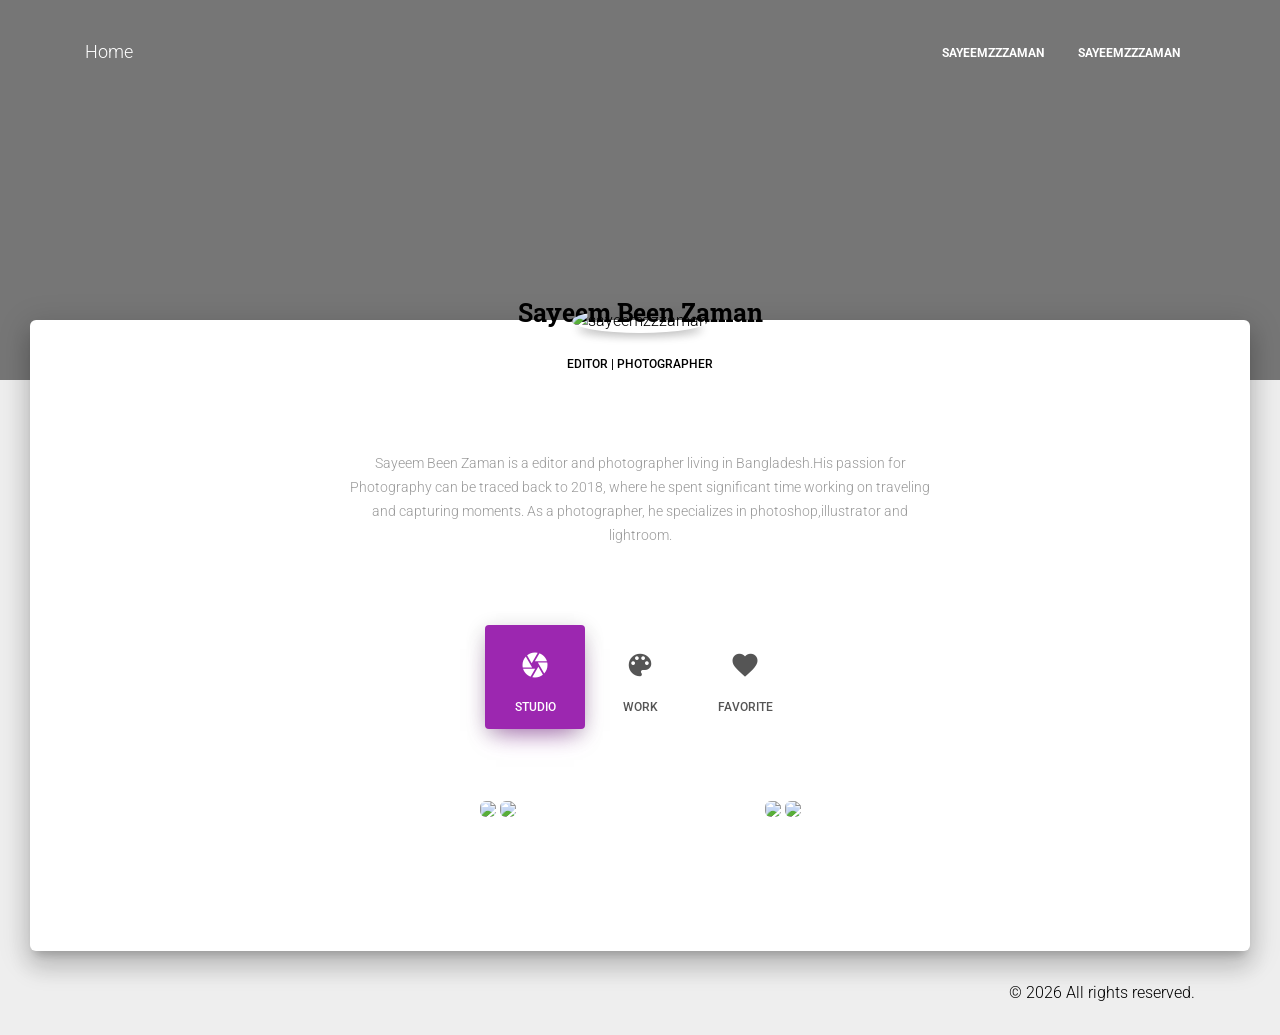
==== examples/profile-page.html @ e1da427b "sayeemzzzaman" ====
<!--
=========================================================
Material Kit - v2.0.7
=========================================================

Product Page: https://www.creative-tim.com/product/material-kit
Copyright 2020 Creative Tim (https://www.creative-tim.com/)

Coded by Creative Tim

=========================================================

The above copyright notice and this permission notice shall be included in all copies or substantial portions of the Software. -->
<!DOCTYPE html>
<html lang="en">

<head>
  <meta charset="utf-8" />
  <link rel="apple-touch-icon" sizes="76x76" href="../assets/img/apple-icon.png">
  <link rel="icon" type="image/png" href="../assets/img/favicon.png">
  <meta http-equiv="X-UA-Compatible" content="IE=edge,chrome=1" />
  <title>
    About Me
  </title>
  <meta content='width=device-width, initial-scale=1.0, shrink-to-fit=no' name='viewport' />
  <!--     Fonts and icons     -->
  <link rel="stylesheet" type="text/css" href="https://fonts.googleapis.com/css?family=Roboto:300,400,500,700|Roboto+Slab:400,700|Material+Icons" />
  <link rel="stylesheet" href="https://maxcdn.bootstrapcdn.com/font-awesome/latest/css/font-awesome.min.css">
  <!-- CSS Files -->
  <link href="../assets/css/material-kit.css?v=2.0.7" rel="stylesheet" />
  <!-- CSS Just for demo purpose, don't include it in your project -->
  <link href="../assets/demo/demo.css" rel="stylesheet" />
</head>

<body class="profile-page sidebar-collapse">
  <nav class="navbar navbar-transparent navbar-color-on-scroll fixed-top navbar-expand-lg" color-on-scroll="100" id="sectionsNav">
    <div class="container">
      <div class="navbar-translate">
        <a class="navbar-brand" href="https://demos.creative-tim.com/material-kit/index.html">
          Home </a>
        <button class="navbar-toggler" type="button" data-toggle="collapse" aria-expanded="false" aria-label="Toggle navigation">
          <span class="sr-only">Toggle navigation</span>
          <span class="navbar-toggler-icon"></span>
          <span class="navbar-toggler-icon"></span>
          <span class="navbar-toggler-icon"></span>
        </button>
      </div>
      <div class="collapse navbar-collapse">
        <ul class="navbar-nav ml-auto">
           <!-- <li class="dropdown nav-item">
             <a href="#" class="dropdown-toggle nav-link" data-toggle="dropdown">
              <i class="material-icons">apps</i> Components
            </a> 
            <div class="dropdown-menu dropdown-with-icons">
              <a href="../index.html" class="dropdown-item">
                <i class="material-icons">layers</i> All Components
              </a>
              <a href="https://demos.creative-tim.com/material-kit/docs/2.0/getting-started/introduction.html" class="dropdown-item">
                <i class="material-icons">content_paste</i> Documentation
              </a>
            </div>
          </li>  -->
          <!-- li class="nav-item">
            <a class="nav-link" href="https://www.creative-tim.com/product/material-kit-pro" target="_blank">
              <i class="material-icons">unarchive</i> Upgrade to PRO
            </a>
          </li> -->
          <!-- <li class="nav-item">
            <a class="nav-link" rel="tooltip" title="" data-placement="bottom" href="https://twitter.com/SayeemBeen" target="_blank" data-original-title="Follow us on Twitter" rel="nofollow">
              <i class="fa fa-twitter"></i>
            </a>
          </li> -->
          <li class="nav-item">
            <a class="nav-link" rel="tooltip" title="" data-placement="bottom" href="https://www.facebook.com/sayeemzzzaman" target="_blank" data-original-title="Like us on Facebook" rel="nofollow">
              <i class="fa fa-facebook-square"></i>
              <strong>sayeemzzzaman</strong>
            </a>
          </li>
          <li class="nav-item">
            <a class="nav-link" rel="tooltip" title="" data-placement="bottom" href="https://www.instagram.com/sayeemzzzaman" target="_blank" data-original-title="Follow us on Instagram" rel="nofollow">
              <i class="fa fa-instagram"></i>
              <strong>sayeemzzzaman</strong>
            </a>
          </li>
        </ul>
      </div>
    </div>
  </nav>
  <div class="page-header header-filter" data-parallax="true" style="background-image: url('https://i.ibb.co/M77rxmt/002.jpg') ;background-position: center center"></div>
  <div class="main main-raised">
    <div class="profile-content">
      <div class="container">
        <div class="row">
          <div class="col-md-6 ml-auto mr-auto">
            <div class="profile">
              <div class="avatar">
                <img src="https://i.ibb.co/bvfbwhz/96799997-2622824051326359-6420469030796132352-o.jpg" alt="sayeemzzzaman" class="img-raised rounded-circle img-fluid">
              </div>
              <div class="name">
                <h3 class="title">Sayeem Been Zaman</h3>
                <h6>Editor | Photographer</h6>
                <a href="#pablo" class="btn btn-just-icon btn-link btn-dribbble"><i class="fa fa-dribbble"></i></a>
                <a href="#pablo" class="btn btn-just-icon btn-link btn-twitter"><i class="fa fa-twitter"></i></a>
                <a href="#pablo" class="btn btn-just-icon btn-link btn-pinterest"><i class="fa fa-pinterest"></i></a>
              </div>
            </div>
          </div>
        </div>
        <div class="description text-center">
          <p>Sayeem Been Zaman is a editor and photographer living in Bangladesh.His passion for Photography can be traced back to 2018, where he spent significant time working on traveling and capturing moments. As a photographer, he specializes in photoshop,illustrator and lightroom. </p>
        </div>
        <div class="row">
          <div class="col-md-6 ml-auto mr-auto">
            <div class="profile-tabs">
              <ul class="nav nav-pills nav-pills-icons justify-content-center" role="tablist">
                <li class="nav-item">
                  <a class="nav-link active" href="#studio" role="tab" data-toggle="tab">
                    <i class="material-icons">camera</i> Studio
                  </a>
                </li>
                <li class="nav-item">
                  <a class="nav-link" href="#works" role="tab" data-toggle="tab">
                    <i class="material-icons">palette</i> Work
                  </a>
                </li>
                <li class="nav-item">
                  <a class="nav-link" href="#favorite" role="tab" data-toggle="tab">
                    <i class="material-icons">favorite</i> Favorite
                  </a>
                </li>
              </ul>
            </div>
          </div>
        </div>
        <div class="tab-content tab-space">
          <div class="tab-pane active text-center gallery" id="studio">
            <div class="row">
              <div class="col-md-3 ml-auto">
                <img src="https://i.ibb.co/sbzQHrM/025.jpg" class="rounded">
                <img src="https://i.ibb.co/vLhR1MZ/105.jpg" class="rounded">
              </div>
              <div class="col-md-3 mr-auto">
                <img src="https://i.ibb.co/FB3Gm3C/006.jpg" class="rounded">
                <img src="https://i.ibb.co/NVsxfZY/022.jpg" class="rounded">
              </div>
            </div>
          </div>
          <div class="tab-pane text-center gallery" id="works">
            <div class="row">
              <div class="col-md-3 ml-auto">
                <img src="https://i.ibb.co/dKrZRS3/093.jpg" class="rounded">
                <img src="https://i.ibb.co/DzbbHBr/88.jpg" class="rounded">
                <img src="https://i.ibb.co/KVJpyrj/085.jpg" class="rounded">
              </div>
              <div class="col-md-3 mr-auto">
                <img src="https://i.ibb.co/h7xhqFM/071.jpg" class="rounded">
                <img src="https://i.ibb.co/JF6pCpk/056.jpg" class="rounded">
              </div>
            </div>
          </div>
          <div class="tab-pane text-center gallery" id="favorite">
            <div class="row">
              <div class="col-md-3 ml-auto">
                <img src="https://i.ibb.co/txDBNR7/87.jpg" class="rounded">
                <img src="https://i.ibb.co/QmXbXhd/089.jpg" class="rounded">
              </div>
              <div class="col-md-3 mr-auto">
                <img src="https://i.ibb.co/Cw0S1L8/042.jpg" class="rounded">
                <img src="https://i.ibb.co/6RrdGkL/058.jpg" class="rounded">
                <img src="https://i.ibb.co/MB2MV41/092.jpg" class="rounded">
              </div>
            </div>
          </div>
        </div>
      </div>
    </div>
  </div>
  <footer class="footer footer-default">
    <div class="container">
      <!-- <nav class="float-left">
        <ul>
          <li>
            <a href="https://www.creative-tim.com/">
              Creative Tim
            </a>
          </li>
          <li>
            <a href="https://www.creative-tim.com/presentation">
              About Us
            </a>
          </li>
          <li>
            <a href="https://www.creative-tim.com/blog">
              Blog
            </a>
          </li>
          <li>
            <a href="https://www.creative-tim.com/license">
              Licenses
            </a>
          </li>
        </ul>
      </nav> -->
      <div class="copyright float-right">
        &copy;
        <script>
          document.write(new Date().getFullYear())
        </script> All rights reserved.
      </div>
    </div>
  </footer>
  <!--   Core JS Files   -->
  <script src="../assets/js/core/jquery.min.js" type="text/javascript"></script>
  <script src="../assets/js/core/popper.min.js" type="text/javascript"></script>
  <script src="../assets/js/core/bootstrap-material-design.min.js" type="text/javascript"></script>
  <script src="../assets/js/plugins/moment.min.js"></script>
  <!--	Plugin for the Datepicker, full documentation here: https://github.com/Eonasdan/bootstrap-datetimepicker -->
  <script src="../assets/js/plugins/bootstrap-datetimepicker.js" type="text/javascript"></script>
  <!--  Plugin for the Sliders, full documentation here: http://refreshless.com/nouislider/ -->
  <script src="../assets/js/plugins/nouislider.min.js" type="text/javascript"></script>
  <!--  Google Maps Plugin    -->
  <!-- Control Center for Material Kit: parallax effects, scripts for the example pages etc -->
  <script src="../assets/js/material-kit.js?v=2.0.7" type="text/javascript"></script>
</body>

</html>
---- assets/demo/demo.css ----
.tim-row {
  margin-bottom: 20px;
}

.presentation-page {
  overflow-x: hidden;
}

.tim-white-buttons {
  background-color: #777777;
}

.title {
  margin-top: 30px;
  /*margin-bottom: 25px;*/
  min-height: 32px;
  /*position: relative;
    display: inline-block;
    width: 100%;*/
}

.title.text-center {
  margin-bottom: 50px;
}

.tim-typo {
  padding-left: 25%;
  margin-bottom: 40px;
  position: relative;
  width: 100%;
}

.tim-typo .tim-note {
  bottom: 5px;
  color: #c0c1c2;
  display: block;
  font-weight: 400;
  font-size: 13px;
  line-height: 15px;
  left: 0;
  margin-left: 20px;
  position: absolute;
  width: 260px;
}

.tim-row {
  padding-top: 50px;
}

.tim-row h3 {
  margin-top: 0;
}

#typography h1,
#typography h2,
#typography h3,
#typography h4,
#typography h5,
#typography h6 {
  margin-bottom: 0;
}

.switch {
  margin-right: 20px;
}

#navbar-full .navbar {
  border-radius: 0 !important;
  margin-bottom: 15px;
  z-index: 2;
}

.space {
  height: 130px;
  display: block;
}

.space-110 {
  height: 110px;
  display: block;
}

.space-50 {
  height: 50px;
  display: block;
}

.space-70 {
  height: 70px;
  display: block;
}

.navigation-example .img-src {
  background-attachment: scroll;
}

.tim-container .noUi-horizontal {
  margin: 30px 0;
}

.navigation-example {
  background-position: center center;
  background-size: cover;
  margin-top: 0;
  min-height: 740px;
}

#notifications {
  background-color: #FFFFFF;
  display: block;
  width: 100%;
  position: relative;
}

#notifications .alert-danger {
  margin-bottom: 0px;
}

.tim-note {
  text-transform: capitalize;
}

#buttons .btn {
  margin: 0 0px 15px;
}

.space-100 {
  height: 100px;
  display: block;
  width: 100%;
}

.be-social {
  padding-bottom: 20px;
  /*     border-bottom: 1px solid #aaa; */
  margin: 0 auto 40px;
}

.txt-white {
  color: #FFFFFF;
}

.txt-gray {
  color: #ddd !important;
}


.parallax {
  width: 100%;
  height: 570px;

  display: block;
  background-attachment: fixed;
  background-repeat: no-repeat;
  background-size: cover;
  background-position: center center;

}

.logo-container .logo {
  overflow: hidden;
  border-radius: 50%;
  border: 1px solid #333333;
  width: 50px;
  float: left;
}

.logo-container .brand {
  font-size: 16px;
  line-height: 18px;
  float: left;
  margin-left: 10px;
  margin-top: 7px;
  color: #fff;
  width: 70px;
  height: 40px;
  text-align: left;
}

.navbar-default .logo-container .brand {
  color: #999999;
}

.navbar-transparent .logo-container .brand {
  color: #FFFFFF;
}

.logo-container .brand-material {
  font-size: 18px;
  margin-top: 15px;
  height: 25px;
  width: auto;
}

.logo-container .logo img {
  width: 100%;
}

.navbar-small .logo-container .brand {
  color: #333333;
}

.fixed-section {
  top: 90px;
  max-height: 71vh;
  overflow: scroll;
  border-bottom: 1px solid rgba(220, 220, 220, .8);
}

.fixed-section ul li {
  list-style: none;
}

.fixed-section li a {
  font-size: 14px;
  padding: 2px;
  display: block;
  color: #666666;
}

.fixed-section li a.active {
  color: #00bbff;
}

.fixed-section.float {
  position: fixed;
  top: 100px;
  width: 200px;
  margin-top: 0;
}


.parallax .parallax-image {
  width: 100%;
  overflow: hidden;
  position: absolute;
}

.parallax .parallax-image img {
  width: 100%;
}

@media (max-width: 768px) {
  .parallax .parallax-image {
    width: 100%;
    height: 640px;
    overflow: hidden;
  }

  .parallax .parallax-image img {
    height: 100%;
    width: auto;
  }
}

.separator {
  content: "Separator";
  color: #FFFFFF;
  display: block;
  width: 100%;
  padding: 20px;
}

.separator-line {
  background-color: #EEE;
  height: 1px;
  width: 100%;
  display: block;
}

.separator.separator-gray {
  background-color: #EEEEEE;
}

.social-buttons-demo .btn {
  /*margin-right: 5px;
    margin-bottom: 7px;*/
  margin: 10px 5px 7px 1px;
}

.img-container {
  width: 100%;
  overflow: hidden;
}

.img-container img {
  width: 100%;
}

.lightbox img {
  width: 100%;
}

.lightbox .modal-content {
  overflow: hidden;
}

.lightbox .modal-body {
  padding: 0;
}

@media screen and (min-width: 991px) {
  .lightbox .modal-dialog {
    width: 960px;
  }
}

@media (max-width: 991px) {
  .fixed-section.affix {
    position: relative;
    margin-bottom: 100px;
  }
}

@media (max-width: 768px) {

  .btn,
  .btn-morphing {
    margin-bottom: 10px;
  }

  .parallax .motto {
    top: 170px;
    margin-top: 0;
    font-size: 60px;
    width: 270px;
  }
}

/*       Loading dots  */

/*      transitions */
.presentation .front,
.presentation .front:after,
.presentation .front .btn,
.logo-container .logo,
.logo-container .brand {
  -webkit-transition: all .2s;
  -moz-transition: all .2s;
  -o-transition: all .2s;
  transition: all .2s;
}


#images h4 {
  margin-bottom: 30px;
}

#javascriptComponents {
  padding-bottom: 0;
}

#javascriptComponents .btn-raised {
  margin: 10px 0px;
}


/*      layer animation          */

.layers-container {
  display: block;
  margin-top: 50px;
  position: relative;
}

.layers-container img {
  position: absolute;
  width: 100%;
  height: auto;
  top: 0;
  left: 0;
  text-align: center;
}

.section-black {
  background-color: #333;
}

.animate {
  transition: 1.5s ease-in-out;
  -moz-transition: 1.5s ease-in-out;
  -webkit-transition: 1.5s ease-in-out;
}

.navbar-default.navbar-small .logo-container .brand {
  color: #333333;
}

.navbar-transparent.navbar-small .logo-container .brand {
  color: #FFFFFF;
}

.navbar-default.navbar-small .logo-container .brand {
  color: #333333;
}

.sharing-area {
  margin-top: 80px;
}

.sharing-area .btn {
  margin: 15px 4px 0;
  color: #FFFFFF;
}

.sharing-area .btn i {
  font-size: 18px;
  position: relative;
  top: 2px;
  margin-right: 5px;
}

#navbar {
  margin-bottom: -20px;
}

.sharing-area .btn-twitter {
  background-color: #55acee;
}

.sharing-area .btn-twitter:active:focus {
  background-color: #55acee;
}

.sharing-area .btn-facebook {
  background-color: #3b5998;
}

.sharing-area .btn-facebook:active:focus {
  background-color: #3b5998;
}

.sharing-area .btn-google-plus {
  background-color: #dd4b39;
}

.sharing-area .btn-google-plus:active:focus {
  background-color: #dd4b39;
}

.sharing-area .btn-github {
  background-color: #333333;
}

.sharing-area .btn-github:active:focus {
  background-color: #333333;

}

.section-thin,
.section-notifications {
  padding: 0;
}

.section-navbars {
  padding-top: 0;
}

#navbar .navbar {
  border-radius: 0;
}

.section-tabs {
  background: #EEEEEE;
}

.section-pagination {
  padding-bottom: 0;
}

.section-download h4 {
  margin-bottom: 50px;
}

.section-examples a {
  text-decoration: none;
}

.section-examples h5 {
  margin-top: 30px;
}

.components-page .wrapper>.header,
.tutorial-page .wrapper>.header {
  height: 400px;
  padding-top: 100px;
  background-size: cover;
  background-position: center center;
}

.components-page .title,
.tutorial-page .title {
  color: #FFFFFF;
}

@media (max-width: 830px) {
  .main-raised {
    margin-left: 10px;
    margin-right: 10px;
  }
}

/*@media all and (min-width: 1200px){
    #modal-row [class*="col-"]:nth-child(1),
    #modal-row [class*="col-"]:nth-child(4),
    #javascriptComponents [class*="col-"]:nth-child(2),
    #javascriptComponents [class*="col-"]:nth-child(5){
        padding-right: 3px;
    }

    #modal-row [class*="col-"]:nth-child(2),
    #javascriptComponents [class*="col-"]:nth-child(3){
        padding-right: 3px;
        padding-left: 3px;
    }

    #modal-row [class*="col-"]:nth-child(3),
    #modal-row [class*="col-"]:nth-child(5),
    #javascriptComponents [class*="col-"]:nth-child(4),
    #javascriptComponents [class*="col-"]:nth-child(6){
        padding-left: 3px;
    }
}*/

.components-page .footer {
  position: absolute;
  bottom: 0;
  left: 0;
  right: 0;
}

.components-page .page-header:after {
  background: rgba(132, 13, 121, 0.88);
  background: linear-gradient(45deg, rgba(132, 13, 121, 0.88) 0%, rgba(208, 44, 180, 0.31) 100%);
  background: -moz-linear-gradient(135deg, rgba(132, 13, 121, 0.88) 0%, rgba(208, 44, 180, 0.31) 100%);
  background: -webkit-linear-gradient(135deg, rgba(132, 13, 121, 0.88) 0%, rgba(208, 44, 180, 0.31) 100%);
}

.components-page .page-header.header-filter:before {
  display: none;
}

.components-page .page-header .title-container {
  position: relative;
  z-index: 10;
}

.components-page .footer .container {
  padding-top: 0;
}

.components-page .footer .btn i {
  color: #fff;
}

.components-page .page-header {
  height: 100vh !important;
  min-height: auto !important;
}


/*  PRESENTION PAGE   */

/* Section Components */

.section-components .title {
  margin-top: 60px;
  margin-bottom: 5px;
}

.section-components .description {
  margin-top: 35px;
}

.section-components .image-container {
  height: 560px;
  position: relative;
}

.section-components .components-macbook {
  width: auto;
  left: -100px;
  top: 0;
  height: 100%;
  position: absolute;
}

.section-components .table-img,
.section-components .share-btn-img,
.section-components .coloured-card-btn-img,
.section-components .coloured-card-img,
.section-components .social-img,
.section-components .pin-btn-img {
  position: absolute;
  box-shadow: 0 8px 10px 1px rgba(0, 0, 0, 0.14), 0 3px 14px 2px rgba(0, 0, 0, 0.12), 0 5px 5px -3px rgba(0, 0, 0, 0.2);
}

.section-components .coloured-card-img {
  left: 90%;
  top: 11%;
  height: 90px;
  border-radius: 2px;
}

.section-components .social-img {
  left: 70%;
  top: 67%;
  height: 40px;

}

.section-components .coloured-card-btn-img {
  left: 35%;
  top: 2%;
  height: 125px;
  border-radius: 6px;
}

.section-components .table-img {
  left: -13%;
  top: 27%;
  height: 175px;
  border-radius: 2px;
}

.section-components .pin-btn-img {
  left: 0%;
  top: 68%;
  height: 25px;
  border-radius: 3px;
}

.section-components .share-btn-img {
  left: 3%;
  top: -3%;
  height: 25px;

}

/* Section Content */

.section-content .section-description {
  margin-top: 100px;
}

.section-content .title {
  margin-bottom: 5px;
}

.section-content .section-description .title+.description {
  margin-top: 0;
}

.section-content .description {
  margin-top: 35px;
}

.section-content .image-container {
  max-width: 900px;
  position: relative;
}

.section-content .image-container .ipad-img {
  width: 100%;
  transition: transform .6s .9s;
  z-index: 2;
}

.section-content .image-container .area-img,
.section-content .image-container .info-img {
  position: absolute;
  box-shadow: 0 8px 10px 1px rgba(0, 0, 0, 0.14), 0 3px 14px 2px rgba(0, 0, 0, 0.12), 0 5px 5px -3px rgba(0, 0, 0, 0.2);
  opacity: 0;
  transform: translate3D(0px, 100px, 0px);
  -webkit-transform: translate3D(0px, 100px, 0px);
}

.section-content .image-container .area-img {
  top: 10%;
  left: 60%;
  height: 300px;
  width: 250px;
  z-index: 2;
  -webkit-transition: all 1s ease-out 0s;
  -moz-transition: all 1s ease-out 0s;
  -o-transition: all 1s ease-out 0s;
  -ms-transition: all 1s ease-out 0s;
  transition: all 1s ease-out 0s;
}

.section-content .image-container .info-img {
  top: 50%;
  left: 0%;
  height: 200px;
  width: 300px;
  -webkit-transition: all 1s ease-out 0s;
  -moz-transition: all 1s ease-out 0s;
  -o-transition: all 1s ease-out 0s;
  -ms-transition: all 1s ease-out 0s;
  transition: all 1s ease-out 0s;
}

.animated {
  transform: translate3D(0px, 0px, 0px) !important;
  -webkit-transform: translate3D(0px, 0px, 0px) !important;
  opacity: 1 !important;
}


/*  animated images  */

@-webkit-keyframes Floatingy {
  from {
    -webkit-transform: translate(0, 0px);
  }

  65% {
    -webkit-transform: translate(50px, 0);
  }

  to {
    -webkit-transform: translate(0, -0px);
  }
}

@-moz-keyframes Floatingy {
  from {
    -moz-transform: translate(0, 0px);
  }

  65% {
    -moz-transform: translate(50px, 0);
  }

  to {
    -moz-transform: translate(0, -0px);
  }
}

@-webkit-keyframes Floatingx {
  from {
    -webkit-transform: translate(50px, 0px);
  }

  65% {
    -webkit-transform: translate(0, 0);
  }

  to {
    -webkit-transform: translate(50px, -0px);
  }
}

@-moz-keyframes Floatingx {
  from {
    -moz-transform: translate(50px, 0px);
  }

  65% {
    -moz-transform: translate(0, 0);
  }

  to {
    -moz-transform: translate(50px, -0px);
  }
}


.table-img,
.coloured-card-img,
.coloured-card-btn-img,
.pin-btn-img,
.share-btn-img,
.social-img {
  -webkit-animation-iteration-count: infinite;
  -webkit-animation-timing-function: ease-in-out;
  -moz-animation-iteration-count: infinite;
  -moz-animation-timing-function: ease-in-out;
  -webkit-animation-name: Floatingy;
  -moz-animation-name: Floatingy;
  float: left;
}

.table-img {
  -webkit-animation-duration: 14s;
  -moz-animation-duration: 14s;
  -webkit-animation-name: Floatingx;
  -moz-animation-name: Floatingx;
}

.coloured-card-img {
  -webkit-animation-duration: 10s;
  -moz-animation-duration: 10s;
  -webkit-animation-name: Floatingx;
  -moz-animation-name: Floatingx;
}

.coloured-card-btn-img {
  -webkit-animation-duration: 18s;
  -moz-animation-duration: 18s;
}

.pin-btn-img {
  -webkit-animation-duration: 15s;
  -moz-animation-duration: 15s;
}

.share-btn-img {
  -webkit-animation-duration: 11s;
  -moz-animation-duration: 11s;
}

.social-img {
  -webkit-animation-duration: 16s;
  -moz-animation-duration: 16s;
  -webkit-animation-name: Floatingx;
  -moz-animation-name: Floatingx;
}

/* Presentation Page OnScroll Animation */

.animated {
  animation-duration: 1s;
  animation-fill-mode: both;
}

.animated.infinite {
  animation-iteration-count: infinite;
}

.animated.hinge {
  animation-duration: 2s;
}

.animated.flipOutX,
.animated.flipOutY,
.animated.bounceIn,
.animated.bounceOut {
  animation-duration: .75s;
}

@keyframes bounce {

  from,
  20%,
  53%,
  80%,
  to {
    animation-timing-function: cubic-bezier(0.215, 0.61, 0.355, 1);
    transform: translate3d(0, 0, 0);
  }

  40%,
  43% {
    animation-timing-function: cubic-bezier(0.755, 0.05, 0.855, 0.06);
    transform: translate3d(0, -30px, 0);
  }

  70% {
    animation-timing-function: cubic-bezier(0.755, 0.05, 0.855, 0.06);
    transform: translate3d(0, -15px, 0);
  }

  90% {
    transform: translate3d(0, -4px, 0);
  }
}

.bounce {
  animation-name: bounce;
  transform-origin: center bottom;
}

@keyframes flash {

  from,
  50%,
  to {
    opacity: 1;
  }

  25%,
  75% {
    opacity: 0;
  }
}

.flash {
  animation-name: flash;
}
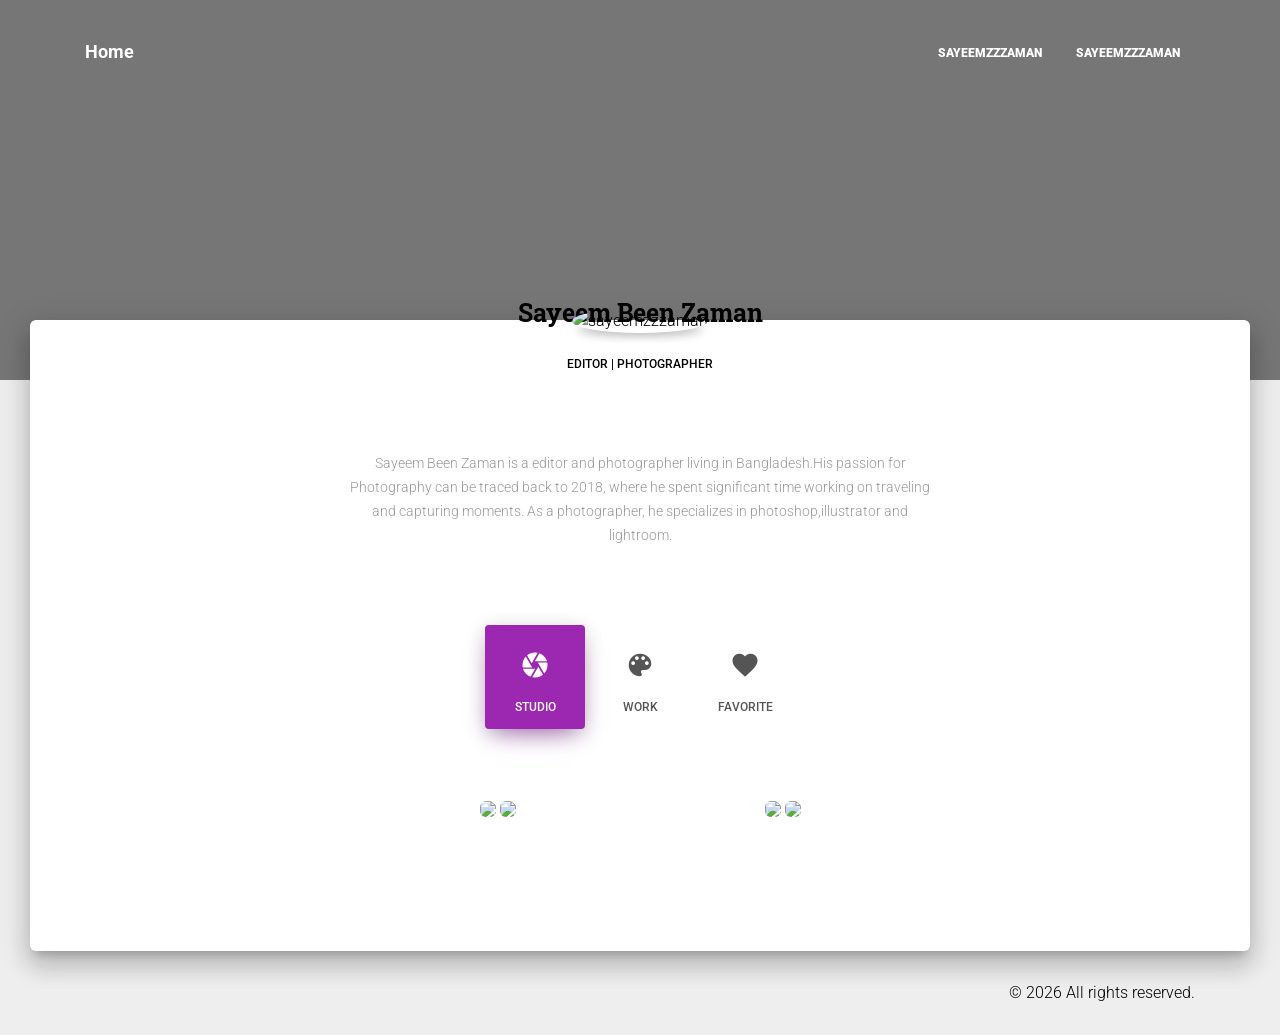
==== commit 0927f40c: "sayeemzzzaman" ====
--- a/examples/profile-page.html
+++ b/examples/profile-page.html
@@ -1,16 +1,4 @@
-<!--
-=========================================================
-Material Kit - v2.0.7
-=========================================================
 
-Product Page: https://www.creative-tim.com/product/material-kit
-Copyright 2020 Creative Tim (https://www.creative-tim.com/)
-
-Coded by Creative Tim
-
-=========================================================
-
-The above copyright notice and this permission notice shall be included in all copies or substantial portions of the Software. -->
 <!DOCTYPE html>
 <html lang="en">
 
@@ -47,31 +35,8 @@
       </div>
       <div class="collapse navbar-collapse">
         <ul class="navbar-nav ml-auto">
-           <!-- <li class="dropdown nav-item">
-             <a href="#" class="dropdown-toggle nav-link" data-toggle="dropdown">
-              <i class="material-icons">apps</i> Components
-            </a> 
-            <div class="dropdown-menu dropdown-with-icons">
-              <a href="../index.html" class="dropdown-item">
-                <i class="material-icons">layers</i> All Components
-              </a>
-              <a href="https://demos.creative-tim.com/material-kit/docs/2.0/getting-started/introduction.html" class="dropdown-item">
-                <i class="material-icons">content_paste</i> Documentation
-              </a>
-            </div>
-          </li>  -->
-          <!-- li class="nav-item">
-            <a class="nav-link" href="https://www.creative-tim.com/product/material-kit-pro" target="_blank">
-              <i class="material-icons">unarchive</i> Upgrade to PRO
-            </a>
-          </li> -->
-          <!-- <li class="nav-item">
-            <a class="nav-link" rel="tooltip" title="" data-placement="bottom" href="https://twitter.com/SayeemBeen" target="_blank" data-original-title="Follow us on Twitter" rel="nofollow">
-              <i class="fa fa-twitter"></i>
-            </a>
-          </li> -->
-          <li class="nav-item">
-            <a class="nav-link" rel="tooltip" title="" data-placement="bottom" href="https://www.facebook.com/sayeemzzzaman" target="_blank" data-original-title="Like us on Facebook" rel="nofollow">
+                    <li class="nav-item">
+            <a class="nav-link" rel="tooltip" title="" data-placement="bottom" href="https://www.facebook.com/sayeemzzzaman" target="_blank" data-original-title="Like me on Facebook" rel="nofollow">
               <i class="fa fa-facebook-square"></i>
               <strong>sayeemzzzaman</strong>
             </a>
@@ -177,30 +142,7 @@
   </div>
   <footer class="footer footer-default">
     <div class="container">
-      <!-- <nav class="float-left">
-        <ul>
-          <li>
-            <a href="https://www.creative-tim.com/">
-              Creative Tim
-            </a>
-          </li>
-          <li>
-            <a href="https://www.creative-tim.com/presentation">
-              About Us
-            </a>
-          </li>
-          <li>
-            <a href="https://www.creative-tim.com/blog">
-              Blog
-            </a>
-          </li>
-          <li>
-            <a href="https://www.creative-tim.com/license">
-              Licenses
-            </a>
-          </li>
-        </ul>
-      </nav> -->
+      
       <div class="copyright float-right">
         &copy;
         <script>
@@ -214,12 +156,11 @@
   <script src="../assets/js/core/popper.min.js" type="text/javascript"></script>
   <script src="../assets/js/core/bootstrap-material-design.min.js" type="text/javascript"></script>
   <script src="../assets/js/plugins/moment.min.js"></script>
-  <!--	Plugin for the Datepicker, full documentation here: https://github.com/Eonasdan/bootstrap-datetimepicker -->
+ 
   <script src="../assets/js/plugins/bootstrap-datetimepicker.js" type="text/javascript"></script>
-  <!--  Plugin for the Sliders, full documentation here: http://refreshless.com/nouislider/ -->
+ 
   <script src="../assets/js/plugins/nouislider.min.js" type="text/javascript"></script>
-  <!--  Google Maps Plugin    -->
-  <!-- Control Center for Material Kit: parallax effects, scripts for the example pages etc -->
+
   <script src="../assets/js/material-kit.js?v=2.0.7" type="text/javascript"></script>
 </body>
 
--- a/assets/css/material-kit.css
+++ b/assets/css/material-kit.css
@@ -0,0 +1,19083 @@
+
+
+ */
+/*     brand Colors              */
+.carousel.carousel-full-navigation .left {
+  cursor: url("../../img/arrow-left.png"), url("../../img/arrow-left.cur"), default !important;
+}
+
+.carousel.carousel-full-navigation .right {
+  cursor: url("../../img/arrow-right.png"), url("../../img/arrow-right.cur"), default !important;
+}
+
+.card {
+  font-size: .875rem;
+}
+
+*,
+*::before,
+*::after {
+  box-sizing: border-box;
+}
+
+html {
+  font-family: sans-serif;
+  line-height: 1.15;
+  -webkit-text-size-adjust: 100%;
+  -ms-text-size-adjust: 100%;
+  -ms-overflow-style: scrollbar;
+  -webkit-tap-highlight-color: rgba(0, 0, 0, 0);
+}
+
+@-ms-viewport {
+  width: device-width;
+}
+
+article,
+aside,
+dialog,
+figcaption,
+figure,
+footer,
+header,
+hgroup,
+main,
+nav,
+section {
+  display: block;
+}
+
+body {
+  margin: 0;
+  font-family: "Roboto", "Helvetica", "Arial", sans-serif;
+  font-size: 1rem;
+  font-weight: 400;
+  line-height: 1.5;
+  color: #212529;
+  text-align: left;
+  background-color: #fafafa;
+}
+
+[tabindex="-1"]:focus {
+  outline: 0 !important;
+}
+
+hr {
+  box-sizing: content-box;
+  height: 0;
+  overflow: visible;
+}
+
+h1,
+h2,
+h3,
+h4,
+h5,
+h6 {
+  margin-top: 0;
+  margin-bottom: 0.5rem;
+}
+
+p {
+  margin-top: 0;
+  margin-bottom: 1rem;
+}
+
+abbr[title],
+abbr[data-original-title] {
+  text-decoration: underline;
+  text-decoration: underline dotted;
+  cursor: help;
+  border-bottom: 0;
+}
+
+address {
+  margin-bottom: 1rem;
+  font-style: normal;
+  line-height: inherit;
+}
+
+ol,
+ul,
+dl {
+  margin-top: 0;
+  margin-bottom: 1rem;
+}
+
+ol ol,
+ul ul,
+ol ul,
+ul ol {
+  margin-bottom: 0;
+}
+
+dt {
+  font-weight: 500;
+}
+
+dd {
+  margin-bottom: .5rem;
+  margin-left: 0;
+}
+
+blockquote {
+  margin: 0 0 1rem;
+}
+
+dfn {
+  font-style: italic;
+}
+
+b,
+strong {
+  font-weight: bolder;
+}
+
+small {
+  font-size: 80%;
+}
+
+sub,
+sup {
+  position: relative;
+  font-size: 75%;
+  line-height: 0;
+  vertical-align: baseline;
+}
+
+sub {
+  bottom: -.25em;
+}
+
+sup {
+  top: -.5em;
+}
+
+a {
+  color: #9c27b0;
+  text-decoration: none;
+  background-color: transparent;
+  -webkit-text-decoration-skip: objects;
+}
+
+a:hover {
+  color: #641971;
+  text-decoration: underline;
+}
+
+a:not([href]):not([tabindex]) {
+  color: inherit;
+  text-decoration: none;
+}
+
+a:not([href]):not([tabindex]):hover,
+a:not([href]):not([tabindex]):focus {
+  color: inherit;
+  text-decoration: none;
+}
+
+a:not([href]):not([tabindex]):focus {
+  outline: 0;
+}
+
+pre,
+code,
+kbd,
+samp {
+  font-family: monospace, monospace;
+  font-size: 1em;
+}
+
+pre {
+  margin-top: 0;
+  margin-bottom: 1rem;
+  overflow: auto;
+  -ms-overflow-style: scrollbar;
+}
+
+figure {
+  margin: 0 0 1rem;
+}
+
+img {
+  vertical-align: middle;
+  border-style: none;
+}
+
+svg:not(:root) {
+  overflow: hidden;
+}
+
+table {
+  border-collapse: collapse;
+}
+
+caption {
+  padding-top: 0.75rem;
+  padding-bottom: 0.75rem;
+  color: #6c757d;
+  text-align: left;
+  caption-side: bottom;
+}
+
+th {
+  text-align: inherit;
+}
+
+label {
+  display: inline-block;
+  margin-bottom: .5rem;
+}
+
+button {
+  border-radius: 0;
+}
+
+button:focus {
+  outline: 1px dotted;
+  outline: 5px auto -webkit-focus-ring-color;
+}
+
+input,
+button,
+select,
+optgroup,
+textarea {
+  margin: 0;
+  font-family: inherit;
+  font-size: inherit;
+  line-height: inherit;
+}
+
+button,
+input {
+  overflow: visible;
+}
+
+button,
+select {
+  text-transform: none;
+}
+
+button,
+html [type="button"],
+[type="reset"],
+[type="submit"] {
+  -webkit-appearance: button;
+}
+
+button::-moz-focus-inner,
+[type="button"]::-moz-focus-inner,
+[type="reset"]::-moz-focus-inner,
+[type="submit"]::-moz-focus-inner {
+  padding: 0;
+  border-style: none;
+}
+
+input[type="radio"],
+input[type="checkbox"] {
+  box-sizing: border-box;
+  padding: 0;
+}
+
+input[type="date"],
+input[type="time"],
+input[type="datetime-local"],
+input[type="month"] {
+  -webkit-appearance: listbox;
+}
+
+textarea {
+  overflow: auto;
+  resize: vertical;
+}
+
+fieldset {
+  min-width: 0;
+  padding: 0;
+  margin: 0;
+  border: 0;
+}
+
+legend {
+  display: block;
+  width: 100%;
+  max-width: 100%;
+  padding: 0;
+  margin-bottom: .5rem;
+  font-size: 1.5rem;
+  line-height: inherit;
+  color: inherit;
+  white-space: normal;
+}
+
+progress {
+  vertical-align: baseline;
+}
+
+[type="number"]::-webkit-inner-spin-button,
+[type="number"]::-webkit-outer-spin-button {
+  height: auto;
+}
+
+[type="search"] {
+  outline-offset: -2px;
+  -webkit-appearance: none;
+}
+
+[type="search"]::-webkit-search-cancel-button,
+[type="search"]::-webkit-search-decoration {
+  -webkit-appearance: none;
+}
+
+::-webkit-file-upload-button {
+  font: inherit;
+  -webkit-appearance: button;
+}
+
+output {
+  display: inline-block;
+}
+
+summary {
+  display: list-item;
+  cursor: pointer;
+}
+
+template {
+  display: none;
+}
+
+[hidden] {
+  display: none !important;
+}
+
+@media print {
+
+  *,
+  *::before,
+  *::after {
+    text-shadow: none !important;
+    box-shadow: none !important;
+  }
+
+  a:not(.btn) {
+    text-decoration: underline;
+  }
+
+  abbr[title]::after {
+    content: " ("attr(title) ")";
+  }
+
+  pre {
+    white-space: pre-wrap !important;
+  }
+
+  pre,
+  blockquote {
+    border: 1px solid #999;
+    page-break-inside: avoid;
+  }
+
+  thead {
+    display: table-header-group;
+  }
+
+  tr,
+  img {
+    page-break-inside: avoid;
+  }
+
+  p,
+  h2,
+  h3 {
+    orphans: 3;
+    widows: 3;
+  }
+
+  h2,
+  h3 {
+    page-break-after: avoid;
+  }
+
+  @page {
+    size: a3;
+  }
+
+  body {
+    min-width: 992px !important;
+  }
+
+  .container {
+    min-width: 992px !important;
+  }
+
+  .navbar {
+    display: none;
+  }
+
+  .badge {
+    border: 1px solid #000;
+  }
+
+  .table {
+    border-collapse: collapse !important;
+  }
+
+  .table td,
+  .table th {
+    background-color: #fff !important;
+  }
+
+  .table-bordered th,
+  .table-bordered td {
+    border: 1px solid #ddd !important;
+  }
+}
+
+*,
+*::before,
+*::after {
+  box-sizing: border-box;
+}
+
+html {
+  font-family: sans-serif;
+  line-height: 1.15;
+  -webkit-text-size-adjust: 100%;
+  -ms-text-size-adjust: 100%;
+  -ms-overflow-style: scrollbar;
+  -webkit-tap-highlight-color: rgba(0, 0, 0, 0);
+}
+
+@-ms-viewport {
+  width: device-width;
+}
+
+article,
+aside,
+dialog,
+figcaption,
+figure,
+footer,
+header,
+hgroup,
+main,
+nav,
+section {
+  display: block;
+}
+
+body {
+  margin: 0;
+  font-family: "Roboto", "Helvetica", "Arial", sans-serif;
+  font-size: 1rem;
+  font-weight: 400;
+  line-height: 1.5;
+  color: #212529;
+  text-align: left;
+  background-color: #fafafa;
+}
+
+[tabindex="-1"]:focus {
+  outline: 0 !important;
+}
+
+hr {
+  box-sizing: content-box;
+  height: 0;
+  overflow: visible;
+}
+
+h1,
+h2,
+h3,
+h4,
+h5,
+h6 {
+  margin-top: 0;
+  margin-bottom: 0.5rem;
+}
+
+p {
+  margin-top: 0;
+  margin-bottom: 1rem;
+}
+
+abbr[title],
+abbr[data-original-title] {
+  text-decoration: underline;
+  text-decoration: underline dotted;
+  cursor: help;
+  border-bottom: 0;
+}
+
+address {
+  margin-bottom: 1rem;
+  font-style: normal;
+  line-height: inherit;
+}
+
+ol,
+ul,
+dl {
+  margin-top: 0;
+  margin-bottom: 1rem;
+}
+
+ol ol,
+ul ul,
+ol ul,
+ul ol {
+  margin-bottom: 0;
+}
+
+dt {
+  font-weight: 500;
+}
+
+dd {
+  margin-bottom: .5rem;
+  margin-left: 0;
+}
+
+blockquote {
+  margin: 0 0 1rem;
+}
+
+dfn {
+  font-style: italic;
+}
+
+b,
+strong {
+  font-weight: bolder;
+}
+
+small {
+  font-size: 80%;
+}
+
+sub,
+sup {
+  position: relative;
+  font-size: 75%;
+  line-height: 0;
+  vertical-align: baseline;
+}
+
+sub {
+  bottom: -.25em;
+}
+
+sup {
+  top: -.5em;
+}
+
+a {
+  color: #9c27b0;
+  text-decoration: none;
+  background-color: transparent;
+  -webkit-text-decoration-skip: objects;
+}
+
+a:hover {
+  color: #641971;
+  text-decoration: underline;
+}
+
+a:not([href]):not([tabindex]) {
+  color: inherit;
+  text-decoration: none;
+}
+
+a:not([href]):not([tabindex]):hover,
+a:not([href]):not([tabindex]):focus {
+  color: inherit;
+  text-decoration: none;
+}
+
+a:not([href]):not([tabindex]):focus {
+  outline: 0;
+}
+
+pre,
+code,
+kbd,
+samp {
+  font-family: monospace, monospace;
+  font-size: 1em;
+}
+
+pre {
+  margin-top: 0;
+  margin-bottom: 1rem;
+  overflow: auto;
+  -ms-overflow-style: scrollbar;
+}
+
+figure {
+  margin: 0 0 1rem;
+}
+
+img {
+  vertical-align: middle;
+  border-style: none;
+}
+
+svg:not(:root) {
+  overflow: hidden;
+}
+
+table {
+  border-collapse: collapse;
+}
+
+caption {
+  padding-top: 0.75rem;
+  padding-bottom: 0.75rem;
+  color: #6c757d;
+  text-align: left;
+  caption-side: bottom;
+}
+
+th {
+  text-align: inherit;
+}
+
+label {
+  display: inline-block;
+  margin-bottom: .5rem;
+}
+
+button {
+  border-radius: 0;
+}
+
+button:focus {
+  outline: 1px dotted;
+  outline: 5px auto -webkit-focus-ring-color;
+}
+
+input,
+button,
+select,
+optgroup,
+textarea {
+  margin: 0;
+  font-family: inherit;
+  font-size: inherit;
+  line-height: inherit;
+}
+
+button,
+input {
+  overflow: visible;
+}
+
+button,
+select {
+  text-transform: none;
+}
+
+button,
+html [type="button"],
+[type="reset"],
+[type="submit"] {
+  -webkit-appearance: button;
+}
+
+button::-moz-focus-inner,
+[type="button"]::-moz-focus-inner,
+[type="reset"]::-moz-focus-inner,
+[type="submit"]::-moz-focus-inner {
+  padding: 0;
+  border-style: none;
+}
+
+input[type="radio"],
+input[type="checkbox"] {
+  box-sizing: border-box;
+  padding: 0;
+}
+
+input[type="date"],
+input[type="time"],
+input[type="datetime-local"],
+input[type="month"] {
+  -webkit-appearance: listbox;
+}
+
+textarea {
+  overflow: auto;
+  resize: vertical;
+}
+
+fieldset {
+  min-width: 0;
+  padding: 0;
+  margin: 0;
+  border: 0;
+}
+
+legend {
+  display: block;
+  width: 100%;
+  max-width: 100%;
+  padding: 0;
+  margin-bottom: .5rem;
+  font-size: 1.5rem;
+  line-height: inherit;
+  color: inherit;
+  white-space: normal;
+}
+
+progress {
+  vertical-align: baseline;
+}
+
+[type="number"]::-webkit-inner-spin-button,
+[type="number"]::-webkit-outer-spin-button {
+  height: auto;
+}
+
+[type="search"] {
+  outline-offset: -2px;
+  -webkit-appearance: none;
+}
+
+[type="search"]::-webkit-search-cancel-button,
+[type="search"]::-webkit-search-decoration {
+  -webkit-appearance: none;
+}
+
+::-webkit-file-upload-button {
+  font: inherit;
+  -webkit-appearance: button;
+}
+
+output {
+  display: inline-block;
+}
+
+summary {
+  display: list-item;
+  cursor: pointer;
+}
+
+template {
+  display: none;
+}
+
+[hidden] {
+  display: none !important;
+}
+
+h1,
+h2,
+h3,
+h4,
+h5,
+h6,
+.h1,
+.h2,
+.h3,
+.h4,
+.h5,
+.h6 {
+  margin-bottom: 0.5rem;
+  font-family: inherit;
+  font-weight: 400;
+  line-height: 1.2;
+  color: inherit;
+}
+
+h1,
+.h1 {
+  font-size: 3.3125rem;
+}
+
+h2,
+.h2 {
+  font-size: 2.25rem;
+}
+
+h3,
+.h3 {
+  font-size: 1.5625rem;
+}
+
+h4,
+.h4 {
+  font-size: 1.125rem;
+}
+
+h5,
+.h5 {
+  font-size: 1.0625rem;
+}
+
+h6,
+.h6 {
+  font-size: 0.75rem;
+}
+
+.lead {
+  font-size: 1.25rem;
+  font-weight: 300;
+}
+
+.display-1 {
+  font-size: 7rem;
+  font-weight: 300;
+  line-height: 1.2;
+}
+
+.display-2 {
+  font-size: 3.5rem;
+  font-weight: 300;
+  line-height: 1.2;
+}
+
+.display-3 {
+  font-size: 2.8125rem;
+  font-weight: 300;
+  line-height: 1.2;
+}
+
+.display-4 {
+  font-size: 2.125rem;
+  font-weight: 300;
+  line-height: 1.2;
+}
+
+hr {
+  margin-top: 1rem;
+  margin-bottom: 1rem;
+  border: 0;
+  border-top: 1px solid rgba(0, 0, 0, 0.1);
+}
+
+small,
+.small {
+  font-size: 80%;
+  font-weight: 400;
+}
+
+mark,
+.mark {
+  padding: 0.2em;
+  background-color: #fcf8e3;
+}
+
+.list-unstyled {
+  padding-left: 0;
+  list-style: none;
+}
+
+.list-inline {
+  padding-left: 0;
+  list-style: none;
+}
+
+.list-inline-item {
+  display: inline-block;
+}
+
+.list-inline-item:not(:last-child) {
+  margin-right: 0.5rem;
+}
+
+.initialism {
+  font-size: 90%;
+  text-transform: uppercase;
+}
+
+.blockquote {
+  margin-bottom: 1rem;
+  font-size: 1.25rem;
+}
+
+.blockquote-footer {
+  display: block;
+  font-size: 80%;
+  color: #6c757d;
+}
+
+.blockquote-footer::before {
+  content: "\2014 \00A0";
+}
+
+.img-fluid {
+  max-width: 100%;
+  height: auto;
+}
+
+.img-thumbnail {
+  padding: 0.25rem;
+  background-color: #fafafa;
+  border: 1px solid #dee2e6;
+  border-radius: 0.25rem;
+  box-shadow: 0 1px 2px rgba(0, 0, 0, 0.075);
+  max-width: 100%;
+  height: auto;
+}
+
+.figure {
+  display: inline-block;
+}
+
+.figure-img {
+  margin-bottom: 0.5rem;
+  line-height: 1;
+}
+
+.figure-caption {
+  font-size: 90%;
+  color: #6c757d;
+}
+
+code,
+kbd,
+pre,
+samp {
+  font-family: SFMono-Regular, Menlo, Monaco, Consolas, "Liberation Mono", "Courier New", monospace;
+}
+
+code {
+  font-size: 87.5%;
+  color: #e91e63;
+  word-break: break-word;
+}
+
+a>code {
+  color: inherit;
+}
+
+kbd {
+  padding: 0.2rem 0.4rem;
+  font-size: 87.5%;
+  color: #fff;
+  background-color: #212529;
+  border-radius: 0.2rem;
+  box-shadow: inset 0 -0.1rem 0 rgba(0, 0, 0, 0.25);
+}
+
+kbd kbd {
+  padding: 0;
+  font-size: 100%;
+  font-weight: 500;
+  box-shadow: none;
+}
+
+pre {
+  display: block;
+  font-size: 87.5%;
+  color: #212529;
+}
+
+pre code {
+  font-size: inherit;
+  color: inherit;
+  word-break: normal;
+}
+
+.pre-scrollable {
+  max-height: 340px;
+  overflow-y: scroll;
+}
+
+.container {
+  width: 100%;
+  padding-right: 15px;
+  padding-left: 15px;
+  margin-right: auto;
+  margin-left: auto;
+}
+
+@media (min-width: 576px) {
+  .container {
+    max-width: 540px;
+  }
+}
+
+@media (min-width: 768px) {
+  .container {
+    max-width: 720px;
+  }
+}
+
+@media (min-width: 992px) {
+  .container {
+    max-width: 960px;
+  }
+}
+
+@media (min-width: 1200px) {
+  .container {
+    max-width: 1140px;
+  }
+}
+
+.container-fluid {
+  width: 100%;
+  padding-right: 15px;
+  padding-left: 15px;
+  margin-right: auto;
+  margin-left: auto;
+}
+
+.row {
+  display: flex;
+  flex-wrap: wrap;
+  margin-right: -15px;
+  margin-left: -15px;
+}
+
+.no-gutters {
+  margin-right: 0;
+  margin-left: 0;
+}
+
+.no-gutters>.col,
+.no-gutters>[class*="col-"] {
+  padding-right: 0;
+  padding-left: 0;
+}
+
+.col-1,
+.col-2,
+.col-3,
+.col-4,
+.col-5,
+.col-6,
+.col-7,
+.col-8,
+.col-9,
+.col-10,
+.col-11,
+.col-12,
+.col,
+.col-auto,
+.col-sm-1,
+.col-sm-2,
+.col-sm-3,
+.col-sm-4,
+.col-sm-5,
+.col-sm-6,
+.col-sm-7,
+.col-sm-8,
+.col-sm-9,
+.col-sm-10,
+.col-sm-11,
+.col-sm-12,
+.col-sm,
+.col-sm-auto,
+.col-md-1,
+.col-md-2,
+.col-md-3,
+.col-md-4,
+.col-md-5,
+.col-md-6,
+.col-md-7,
+.col-md-8,
+.col-md-9,
+.col-md-10,
+.col-md-11,
+.col-md-12,
+.col-md,
+.col-md-auto,
+.col-lg-1,
+.col-lg-2,
+.col-lg-3,
+.col-lg-4,
+.col-lg-5,
+.col-lg-6,
+.col-lg-7,
+.col-lg-8,
+.col-lg-9,
+.col-lg-10,
+.col-lg-11,
+.col-lg-12,
+.col-lg,
+.col-lg-auto,
+.col-xl-1,
+.col-xl-2,
+.col-xl-3,
+.col-xl-4,
+.col-xl-5,
+.col-xl-6,
+.col-xl-7,
+.col-xl-8,
+.col-xl-9,
+.col-xl-10,
+.col-xl-11,
+.col-xl-12,
+.col-xl,
+.col-xl-auto {
+  position: relative;
+  width: 100%;
+  min-height: 1px;
+  padding-right: 15px;
+  padding-left: 15px;
+}
+
+.col {
+  flex-basis: 0;
+  flex-grow: 1;
+  max-width: 100%;
+}
+
+.col-auto {
+  flex: 0 0 auto;
+  width: auto;
+  max-width: none;
+}
+
+.col-1 {
+  flex: 0 0 8.333333%;
+  max-width: 8.333333%;
+}
+
+.col-2 {
+  flex: 0 0 16.666667%;
+  max-width: 16.666667%;
+}
+
+.col-3 {
+  flex: 0 0 25%;
+  max-width: 25%;
+}
+
+.col-4 {
+  flex: 0 0 33.333333%;
+  max-width: 33.333333%;
+}
+
+.col-5 {
+  flex: 0 0 41.666667%;
+  max-width: 41.666667%;
+}
+
+.col-6 {
+  flex: 0 0 50%;
+  max-width: 50%;
+}
+
+.col-7 {
+  flex: 0 0 58.333333%;
+  max-width: 58.333333%;
+}
+
+.col-8 {
+  flex: 0 0 66.666667%;
+  max-width: 66.666667%;
+}
+
+.col-9 {
+  flex: 0 0 75%;
+  max-width: 75%;
+}
+
+.col-10 {
+  flex: 0 0 83.333333%;
+  max-width: 83.333333%;
+}
+
+.col-11 {
+  flex: 0 0 91.666667%;
+  max-width: 91.666667%;
+}
+
+.col-12 {
+  flex: 0 0 100%;
+  max-width: 100%;
+}
+
+.order-first {
+  order: -1;
+}
+
+.order-last {
+  order: 13;
+}
+
+.order-0 {
+  order: 0;
+}
+
+.order-1 {
+  order: 1;
+}
+
+.order-2 {
+  order: 2;
+}
+
+.order-3 {
+  order: 3;
+}
+
+.order-4 {
+  order: 4;
+}
+
+.order-5 {
+  order: 5;
+}
+
+.order-6 {
+  order: 6;
+}
+
+.order-7 {
+  order: 7;
+}
+
+.order-8 {
+  order: 8;
+}
+
+.order-9 {
+  order: 9;
+}
+
+.order-10 {
+  order: 10;
+}
+
+.order-11 {
+  order: 11;
+}
+
+.order-12 {
+  order: 12;
+}
+
+.offset-1 {
+  margin-left: 8.333333%;
+}
+
+.offset-2 {
+  margin-left: 16.666667%;
+}
+
+.offset-3 {
+  margin-left: 25%;
+}
+
+.offset-4 {
+  margin-left: 33.333333%;
+}
+
+.offset-5 {
+  margin-left: 41.666667%;
+}
+
+.offset-6 {
+  margin-left: 50%;
+}
+
+.offset-7 {
+  margin-left: 58.333333%;
+}
+
+.offset-8 {
+  margin-left: 66.666667%;
+}
+
+.offset-9 {
+  margin-left: 75%;
+}
+
+.offset-10 {
+  margin-left: 83.333333%;
+}
+
+.offset-11 {
+  margin-left: 91.666667%;
+}
+
+@media (min-width: 576px) {
+  .col-sm {
+    flex-basis: 0;
+    flex-grow: 1;
+    max-width: 100%;
+  }
+
+  .col-sm-auto {
+    flex: 0 0 auto;
+    width: auto;
+    max-width: none;
+  }
+
+  .col-sm-1 {
+    flex: 0 0 8.333333%;
+    max-width: 8.333333%;
+  }
+
+  .col-sm-2 {
+    flex: 0 0 16.666667%;
+    max-width: 16.666667%;
+  }
+
+  .col-sm-3 {
+    flex: 0 0 25%;
+    max-width: 25%;
+  }
+
+  .col-sm-4 {
+    flex: 0 0 33.333333%;
+    max-width: 33.333333%;
+  }
+
+  .col-sm-5 {
+    flex: 0 0 41.666667%;
+    max-width: 41.666667%;
+  }
+
+  .col-sm-6 {
+    flex: 0 0 50%;
+    max-width: 50%;
+  }
+
+  .col-sm-7 {
+    flex: 0 0 58.333333%;
+    max-width: 58.333333%;
+  }
+
+  .col-sm-8 {
+    flex: 0 0 66.666667%;
+    max-width: 66.666667%;
+  }
+
+  .col-sm-9 {
+    flex: 0 0 75%;
+    max-width: 75%;
+  }
+
+  .col-sm-10 {
+    flex: 0 0 83.333333%;
+    max-width: 83.333333%;
+  }
+
+  .col-sm-11 {
+    flex: 0 0 91.666667%;
+    max-width: 91.666667%;
+  }
+
+  .col-sm-12 {
+    flex: 0 0 100%;
+    max-width: 100%;
+  }
+
+  .order-sm-first {
+    order: -1;
+  }
+
+  .order-sm-last {
+    order: 13;
+  }
+
+  .order-sm-0 {
+    order: 0;
+  }
+
+  .order-sm-1 {
+    order: 1;
+  }
+
+  .order-sm-2 {
+    order: 2;
+  }
+
+  .order-sm-3 {
+    order: 3;
+  }
+
+  .order-sm-4 {
+    order: 4;
+  }
+
+  .order-sm-5 {
+    order: 5;
+  }
+
+  .order-sm-6 {
+    order: 6;
+  }
+
+  .order-sm-7 {
+    order: 7;
+  }
+
+  .order-sm-8 {
+    order: 8;
+  }
+
+  .order-sm-9 {
+    order: 9;
+  }
+
+  .order-sm-10 {
+    order: 10;
+  }
+
+  .order-sm-11 {
+    order: 11;
+  }
+
+  .order-sm-12 {
+    order: 12;
+  }
+
+  .offset-sm-0 {
+    margin-left: 0;
+  }
+
+  .offset-sm-1 {
+    margin-left: 8.333333%;
+  }
+
+  .offset-sm-2 {
+    margin-left: 16.666667%;
+  }
+
+  .offset-sm-3 {
+    margin-left: 25%;
+  }
+
+  .offset-sm-4 {
+    margin-left: 33.333333%;
+  }
+
+  .offset-sm-5 {
+    margin-left: 41.666667%;
+  }
+
+  .offset-sm-6 {
+    margin-left: 50%;
+  }
+
+  .offset-sm-7 {
+    margin-left: 58.333333%;
+  }
+
+  .offset-sm-8 {
+    margin-left: 66.666667%;
+  }
+
+  .offset-sm-9 {
+    margin-left: 75%;
+  }
+
+  .offset-sm-10 {
+    margin-left: 83.333333%;
+  }
+
+  .offset-sm-11 {
+    margin-left: 91.666667%;
+  }
+}
+
+@media (min-width: 768px) {
+  .col-md {
+    flex-basis: 0;
+    flex-grow: 1;
+    max-width: 100%;
+  }
+
+  .col-md-auto {
+    flex: 0 0 auto;
+    width: auto;
+    max-width: none;
+  }
+
+  .col-md-1 {
+    flex: 0 0 8.333333%;
+    max-width: 8.333333%;
+  }
+
+  .col-md-2 {
+    flex: 0 0 16.666667%;
+    max-width: 16.666667%;
+  }
+
+  .col-md-3 {
+    flex: 0 0 25%;
+    max-width: 25%;
+  }
+
+  .col-md-4 {
+    flex: 0 0 33.333333%;
+    max-width: 33.333333%;
+  }
+
+  .col-md-5 {
+    flex: 0 0 41.666667%;
+    max-width: 41.666667%;
+  }
+
+  .col-md-6 {
+    flex: 0 0 50%;
+    max-width: 50%;
+  }
+
+  .col-md-7 {
+    flex: 0 0 58.333333%;
+    max-width: 58.333333%;
+  }
+
+  .col-md-8 {
+    flex: 0 0 66.666667%;
+    max-width: 66.666667%;
+  }
+
+  .col-md-9 {
+    flex: 0 0 75%;
+    max-width: 75%;
+  }
+
+  .col-md-10 {
+    flex: 0 0 83.333333%;
+    max-width: 83.333333%;
+  }
+
+  .col-md-11 {
+    flex: 0 0 91.666667%;
+    max-width: 91.666667%;
+  }
+
+  .col-md-12 {
+    flex: 0 0 100%;
+    max-width: 100%;
+  }
+
+  .order-md-first {
+    order: -1;
+  }
+
+  .order-md-last {
+    order: 13;
+  }
+
+  .order-md-0 {
+    order: 0;
+  }
+
+  .order-md-1 {
+    order: 1;
+  }
+
+  .order-md-2 {
+    order: 2;
+  }
+
+  .order-md-3 {
+    order: 3;
+  }
+
+  .order-md-4 {
+    order: 4;
+  }
+
+  .order-md-5 {
+    order: 5;
+  }
+
+  .order-md-6 {
+    order: 6;
+  }
+
+  .order-md-7 {
+    order: 7;
+  }
+
+  .order-md-8 {
+    order: 8;
+  }
+
+  .order-md-9 {
+    order: 9;
+  }
+
+  .order-md-10 {
+    order: 10;
+  }
+
+  .order-md-11 {
+    order: 11;
+  }
+
+  .order-md-12 {
+    order: 12;
+  }
+
+  .offset-md-0 {
+    margin-left: 0;
+  }
+
+  .offset-md-1 {
+    margin-left: 8.333333%;
+  }
+
+  .offset-md-2 {
+    margin-left: 16.666667%;
+  }
+
+  .offset-md-3 {
+    margin-left: 25%;
+  }
+
+  .offset-md-4 {
+    margin-left: 33.333333%;
+  }
+
+  .offset-md-5 {
+    margin-left: 41.666667%;
+  }
+
+  .offset-md-6 {
+    margin-left: 50%;
+  }
+
+  .offset-md-7 {
+    margin-left: 58.333333%;
+  }
+
+  .offset-md-8 {
+    margin-left: 66.666667%;
+  }
+
+  .offset-md-9 {
+    margin-left: 75%;
+  }
+
+  .offset-md-10 {
+    margin-left: 83.333333%;
+  }
+
+  .offset-md-11 {
+    margin-left: 91.666667%;
+  }
+}
+
+@media (min-width: 992px) {
+  .col-lg {
+    flex-basis: 0;
+    flex-grow: 1;
+    max-width: 100%;
+  }
+
+  .col-lg-auto {
+    flex: 0 0 auto;
+    width: auto;
+    max-width: none;
+  }
+
+  .col-lg-1 {
+    flex: 0 0 8.333333%;
+    max-width: 8.333333%;
+  }
+
+  .col-lg-2 {
+    flex: 0 0 16.666667%;
+    max-width: 16.666667%;
+  }
+
+  .col-lg-3 {
+    flex: 0 0 25%;
+    max-width: 25%;
+  }
+
+  .col-lg-4 {
+    flex: 0 0 33.333333%;
+    max-width: 33.333333%;
+  }
+
+  .col-lg-5 {
+    flex: 0 0 41.666667%;
+    max-width: 41.666667%;
+  }
+
+  .col-lg-6 {
+    flex: 0 0 50%;
+    max-width: 50%;
+  }
+
+  .col-lg-7 {
+    flex: 0 0 58.333333%;
+    max-width: 58.333333%;
+  }
+
+  .col-lg-8 {
+    flex: 0 0 66.666667%;
+    max-width: 66.666667%;
+  }
+
+  .col-lg-9 {
+    flex: 0 0 75%;
+    max-width: 75%;
+  }
+
+  .col-lg-10 {
+    flex: 0 0 83.333333%;
+    max-width: 83.333333%;
+  }
+
+  .col-lg-11 {
+    flex: 0 0 91.666667%;
+    max-width: 91.666667%;
+  }
+
+  .col-lg-12 {
+    flex: 0 0 100%;
+    max-width: 100%;
+  }
+
+  .order-lg-first {
+    order: -1;
+  }
+
+  .order-lg-last {
+    order: 13;
+  }
+
+  .order-lg-0 {
+    order: 0;
+  }
+
+  .order-lg-1 {
+    order: 1;
+  }
+
+  .order-lg-2 {
+    order: 2;
+  }
+
+  .order-lg-3 {
+    order: 3;
+  }
+
+  .order-lg-4 {
+    order: 4;
+  }
+
+  .order-lg-5 {
+    order: 5;
+  }
+
+  .order-lg-6 {
+    order: 6;
+  }
+
+  .order-lg-7 {
+    order: 7;
+  }
+
+  .order-lg-8 {
+    order: 8;
+  }
+
+  .order-lg-9 {
+    order: 9;
+  }
+
+  .order-lg-10 {
+    order: 10;
+  }
+
+  .order-lg-11 {
+    order: 11;
+  }
+
+  .order-lg-12 {
+    order: 12;
+  }
+
+  .offset-lg-0 {
+    margin-left: 0;
+  }
+
+  .offset-lg-1 {
+    margin-left: 8.333333%;
+  }
+
+  .offset-lg-2 {
+    margin-left: 16.666667%;
+  }
+
+  .offset-lg-3 {
+    margin-left: 25%;
+  }
+
+  .offset-lg-4 {
+    margin-left: 33.333333%;
+  }
+
+  .offset-lg-5 {
+    margin-left: 41.666667%;
+  }
+
+  .offset-lg-6 {
+    margin-left: 50%;
+  }
+
+  .offset-lg-7 {
+    margin-left: 58.333333%;
+  }
+
+  .offset-lg-8 {
+    margin-left: 66.666667%;
+  }
+
+  .offset-lg-9 {
+    margin-left: 75%;
+  }
+
+  .offset-lg-10 {
+    margin-left: 83.333333%;
+  }
+
+  .offset-lg-11 {
+    margin-left: 91.666667%;
+  }
+}
+
+@media (min-width: 1200px) {
+  .col-xl {
+    flex-basis: 0;
+    flex-grow: 1;
+    max-width: 100%;
+  }
+
+  .col-xl-auto {
+    flex: 0 0 auto;
+    width: auto;
+    max-width: none;
+  }
+
+  .col-xl-1 {
+    flex: 0 0 8.333333%;
+    max-width: 8.333333%;
+  }
+
+  .col-xl-2 {
+    flex: 0 0 16.666667%;
+    max-width: 16.666667%;
+  }
+
+  .col-xl-3 {
+    flex: 0 0 25%;
+    max-width: 25%;
+  }
+
+  .col-xl-4 {
+    flex: 0 0 33.333333%;
+    max-width: 33.333333%;
+  }
+
+  .col-xl-5 {
+    flex: 0 0 41.666667%;
+    max-width: 41.666667%;
+  }
+
+  .col-xl-6 {
+    flex: 0 0 50%;
+    max-width: 50%;
+  }
+
+  .col-xl-7 {
+    flex: 0 0 58.333333%;
+    max-width: 58.333333%;
+  }
+
+  .col-xl-8 {
+    flex: 0 0 66.666667%;
+    max-width: 66.666667%;
+  }
+
+  .col-xl-9 {
+    flex: 0 0 75%;
+    max-width: 75%;
+  }
+
+  .col-xl-10 {
+    flex: 0 0 83.333333%;
+    max-width: 83.333333%;
+  }
+
+  .col-xl-11 {
+    flex: 0 0 91.666667%;
+    max-width: 91.666667%;
+  }
+
+  .col-xl-12 {
+    flex: 0 0 100%;
+    max-width: 100%;
+  }
+
+  .order-xl-first {
+    order: -1;
+  }
+
+  .order-xl-last {
+    order: 13;
+  }
+
+  .order-xl-0 {
+    order: 0;
+  }
+
+  .order-xl-1 {
+    order: 1;
+  }
+
+  .order-xl-2 {
+    order: 2;
+  }
+
+  .order-xl-3 {
+    order: 3;
+  }
+
+  .order-xl-4 {
+    order: 4;
+  }
+
+  .order-xl-5 {
+    order: 5;
+  }
+
+  .order-xl-6 {
+    order: 6;
+  }
+
+  .order-xl-7 {
+    order: 7;
+  }
+
+  .order-xl-8 {
+    order: 8;
+  }
+
+  .order-xl-9 {
+    order: 9;
+  }
+
+  .order-xl-10 {
+    order: 10;
+  }
+
+  .order-xl-11 {
+    order: 11;
+  }
+
+  .order-xl-12 {
+    order: 12;
+  }
+
+  .offset-xl-0 {
+    margin-left: 0;
+  }
+
+  .offset-xl-1 {
+    margin-left: 8.333333%;
+  }
+
+  .offset-xl-2 {
+    margin-left: 16.666667%;
+  }
+
+  .offset-xl-3 {
+    margin-left: 25%;
+  }
+
+  .offset-xl-4 {
+    margin-left: 33.333333%;
+  }
+
+  .offset-xl-5 {
+    margin-left: 41.666667%;
+  }
+
+  .offset-xl-6 {
+    margin-left: 50%;
+  }
+
+  .offset-xl-7 {
+    margin-left: 58.333333%;
+  }
+
+  .offset-xl-8 {
+    margin-left: 66.666667%;
+  }
+
+  .offset-xl-9 {
+    margin-left: 75%;
+  }
+
+  .offset-xl-10 {
+    margin-left: 83.333333%;
+  }
+
+  .offset-xl-11 {
+    margin-left: 91.666667%;
+  }
+}
+
+.table {
+  width: 100%;
+  max-width: 100%;
+  margin-bottom: 1rem;
+  background-color: transparent;
+}
+
+.table th,
+.table td {
+  padding: 0.75rem;
+  vertical-align: top;
+  border-top: 1px solid rgba(0, 0, 0, 0.06);
+}
+
+.table thead th {
+  vertical-align: bottom;
+  border-bottom: 2px solid rgba(0, 0, 0, 0.06);
+}
+
+.table tbody+tbody {
+  border-top: 2px solid rgba(0, 0, 0, 0.06);
+}
+
+.table .table {
+  background-color: #fafafa;
+}
+
+.table-sm th,
+.table-sm td {
+  padding: 0.3rem;
+}
+
+.table-bordered {
+  border: 1px solid rgba(0, 0, 0, 0.06);
+}
+
+.table-bordered th,
+.table-bordered td {
+  border: 1px solid rgba(0, 0, 0, 0.06);
+}
+
+.table-bordered thead th,
+.table-bordered thead td {
+  border-bottom-width: 2px;
+}
+
+.table-striped tbody tr:nth-of-type(odd) {
+  background-color: rgba(0, 0, 0, 0.05);
+}
+
+.table-hover tbody tr:hover {
+  background-color: rgba(0, 0, 0, 0.075);
+}
+
+.table-primary,
+.table-primary>th,
+.table-primary>td {
+  background-color: #e3c3e9;
+}
+
+.table-hover .table-primary:hover {
+  background-color: #dab0e2;
+}
+
+.table-hover .table-primary:hover>td,
+.table-hover .table-primary:hover>th {
+  background-color: #dab0e2;
+}
+
+.table-secondary,
+.table-secondary>th,
+.table-secondary>td {
+  background-color: #d6d8db;
+}
+
+.table-hover .table-secondary:hover {
+  background-color: #c8cbcf;
+}
+
+.table-hover .table-secondary:hover>td,
+.table-hover .table-secondary:hover>th {
+  background-color: #c8cbcf;
+}
+
+.table-success,
+.table-success>th,
+.table-success>td {
+  background-color: #cde9ce;
+}
+
+.table-hover .table-success:hover {
+  background-color: #bbe1bd;
+}
+
+.table-hover .table-success:hover>td,
+.table-hover .table-success:hover>th {
+  background-color: #bbe1bd;
+}
+
+.table-info,
+.table-info>th,
+.table-info>td {
+  background-color: #b8ecf3;
+}
+
+.table-hover .table-info:hover {
+  background-color: #a2e6ef;
+}
+
+.table-hover .table-info:hover>td,
+.table-hover .table-info:hover>th {
+  background-color: #a2e6ef;
+}
+
+.table-warning,
+.table-warning>th,
+.table-warning>td {
+  background-color: #ffe2b8;
+}
+
+.table-hover .table-warning:hover {
+  background-color: #ffd89f;
+}
+
+.table-hover .table-warning:hover>td,
+.table-hover .table-warning:hover>th {
+  background-color: #ffd89f;
+}
+
+.table-danger,
+.table-danger>th,
+.table-danger>td {
+  background-color: #fccac7;
+}
+
+.table-hover .table-danger:hover {
+  background-color: #fbb3af;
+}
+
+.table-hover .table-danger:hover>td,
+.table-hover .table-danger:hover>th {
+  background-color: #fbb3af;
+}
+
+.table-light,
+.table-light>th,
+.table-light>td {
+  background-color: #fdfdfe;
+}
+
+.table-hover .table-light:hover {
+  background-color: #ececf6;
+}
+
+.table-hover .table-light:hover>td,
+.table-hover .table-light:hover>th {
+  background-color: #ececf6;
+}
+
+.table-dark,
+.table-dark>th,
+.table-dark>td {
+  background-color: #c6c8ca;
+}
+
+.table-hover .table-dark:hover {
+  background-color: #b9bbbe;
+}
+
+.table-hover .table-dark:hover>td,
+.table-hover .table-dark:hover>th {
+  background-color: #b9bbbe;
+}
+
+.table-active,
+.table-active>th,
+.table-active>td {
+  background-color: rgba(0, 0, 0, 0.075);
+}
+
+.table-hover .table-active:hover {
+  background-color: rgba(0, 0, 0, 0.075);
+}
+
+.table-hover .table-active:hover>td,
+.table-hover .table-active:hover>th {
+  background-color: rgba(0, 0, 0, 0.075);
+}
+
+.table .thead-dark th {
+  color: #fafafa;
+  background-color: #212529;
+  border-color: #32383e;
+}
+
+.table .thead-light th {
+  color: #495057;
+  background-color: #e9ecef;
+  border-color: rgba(0, 0, 0, 0.06);
+}
+
+.table-dark {
+  color: #fafafa;
+  background-color: #212529;
+}
+
+.table-dark th,
+.table-dark td,
+.table-dark thead th {
+  border-color: #32383e;
+}
+
+.table-dark.table-bordered {
+  border: 0;
+}
+
+.table-dark.table-striped tbody tr:nth-of-type(odd) {
+  background-color: rgba(255, 255, 255, 0.05);
+}
+
+.table-dark.table-hover tbody tr:hover {
+  background-color: rgba(255, 255, 255, 0.075);
+}
+
+@media (max-width: 575.98px) {
+  .table-responsive-sm {
+    display: block;
+    width: 100%;
+    overflow-x: auto;
+    -webkit-overflow-scrolling: touch;
+    -ms-overflow-style: -ms-autohiding-scrollbar;
+  }
+
+  .table-responsive-sm>.table-bordered {
+    border: 0;
+  }
+}
+
+@media (max-width: 767.98px) {
+  .table-responsive-md {
+    display: block;
+    width: 100%;
+    overflow-x: auto;
+    -webkit-overflow-scrolling: touch;
+    -ms-overflow-style: -ms-autohiding-scrollbar;
+  }
+
+  .table-responsive-md>.table-bordered {
+    border: 0;
+  }
+}
+
+@media (max-width: 991.98px) {
+  .table-responsive-lg {
+    display: block;
+    width: 100%;
+    overflow-x: auto;
+    -webkit-overflow-scrolling: touch;
+    -ms-overflow-style: -ms-autohiding-scrollbar;
+  }
+
+  .table-responsive-lg>.table-bordered {
+    border: 0;
+  }
+}
+
+@media (max-width: 1199.98px) {
+  .table-responsive-xl {
+    display: block;
+    width: 100%;
+    overflow-x: auto;
+    -webkit-overflow-scrolling: touch;
+    -ms-overflow-style: -ms-autohiding-scrollbar;
+  }
+
+  .table-responsive-xl>.table-bordered {
+    border: 0;
+  }
+}
+
+.table-responsive {
+  display: block;
+  width: 100%;
+  overflow-x: auto;
+  -webkit-overflow-scrolling: touch;
+  -ms-overflow-style: -ms-autohiding-scrollbar;
+}
+
+.table-responsive>.table-bordered {
+  border: 0;
+}
+
+.form-control {
+  display: block;
+  width: 100%;
+  padding: 0.4375rem 0;
+  font-size: 1rem;
+  line-height: 1.5;
+  color: #495057;
+  background-color: rgba(0, 0, 0, 0);
+  background-clip: padding-box;
+  border: 1px solid #d2d2d2;
+  border-radius: 0;
+  box-shadow: none;
+  transition: border-color 0.15s ease-in-out, box-shadow 0.15s ease-in-out;
+}
+
+.form-control::-ms-expand {
+  background-color: transparent;
+  border: 0;
+}
+
+.form-control:focus {
+  color: #495057;
+  background-color: rgba(0, 0, 0, 0);
+  border-color: #d176e1;
+  outline: 0;
+  box-shadow: none, 0 0 0 0.2rem rgba(156, 39, 176, 0.25);
+}
+
+.form-control::placeholder {
+  color: #6c757d;
+  opacity: 1;
+}
+
+.form-control:disabled,
+.form-control[readonly] {
+  background-color: #e9ecef;
+  opacity: 1;
+}
+
+select.form-control:not([size]):not([multiple]) {
+  height: calc(2.4375rem + 2px);
+}
+
+select.form-control:focus::-ms-value {
+  color: #495057;
+  background-color: rgba(0, 0, 0, 0);
+}
+
+.form-control-file,
+.form-control-range {
+  display: block;
+  width: 100%;
+}
+
+.col-form-label {
+  padding-top: calc(0.4375rem + 1px);
+  padding-bottom: calc(0.4375rem + 1px);
+  margin-bottom: 0;
+  font-size: inherit;
+  line-height: 1.5;
+}
+
+.col-form-label-lg {
+  padding-top: calc(0.5625rem + 1px);
+  padding-bottom: calc(0.5625rem + 1px);
+  font-size: 1.25rem;
+  line-height: 1.5;
+}
+
+.col-form-label-sm {
+  padding-top: calc(0.25rem + 1px);
+  padding-bottom: calc(0.25rem + 1px);
+  font-size: 0.875rem;
+  line-height: 1.5;
+}
+
+.form-control-plaintext {
+  display: block;
+  width: 100%;
+  padding-top: 0.4375rem;
+  padding-bottom: 0.4375rem;
+  margin-bottom: 0;
+  line-height: 1.5;
+  background-color: transparent;
+  border: solid transparent;
+  border-width: 1px 0;
+}
+
+.form-control-plaintext.form-control-sm,
+.input-group-sm>.form-control-plaintext.form-control,
+.input-group-sm>.input-group-prepend>.form-control-plaintext.input-group-text,
+.input-group-sm>.input-group-append>.form-control-plaintext.input-group-text,
+.input-group-sm>.input-group-prepend>.form-control-plaintext.btn,
+.input-group-sm>.input-group-append>.form-control-plaintext.btn,
+.form-control-plaintext.form-control-lg,
+.input-group-lg>.form-control-plaintext.form-control,
+.input-group-lg>.input-group-prepend>.form-control-plaintext.input-group-text,
+.input-group-lg>.input-group-append>.form-control-plaintext.input-group-text,
+.input-group-lg>.input-group-prepend>.form-control-plaintext.btn,
+.input-group-lg>.input-group-append>.form-control-plaintext.btn {
+  padding-right: 0;
+  padding-left: 0;
+}
+
+.form-control-sm,
+.input-group-sm>.form-control,
+.input-group-sm>.input-group-prepend>.input-group-text,
+.input-group-sm>.input-group-append>.input-group-text,
+.input-group-sm>.input-group-prepend>.btn,
+.input-group-sm>.input-group-append>.btn {
+  padding: 0.25rem 0;
+  font-size: 0.875rem;
+  line-height: 1.5;
+  border-radius: 0.2rem;
+}
+
+select.form-control-sm:not([size]):not([multiple]),
+.input-group-sm>select.form-control:not([size]):not([multiple]),
+.input-group-sm>.input-group-prepend>select.input-group-text:not([size]):not([multiple]),
+.input-group-sm>.input-group-append>select.input-group-text:not([size]):not([multiple]),
+.input-group-sm>.input-group-prepend>select.btn:not([size]):not([multiple]),
+.input-group-sm>.input-group-append>select.btn:not([size]):not([multiple]) {
+  height: calc(2.125rem + 2px);
+}
+
+.form-control-lg,
+.input-group-lg>.form-control,
+.input-group-lg>.input-group-prepend>.input-group-text,
+.input-group-lg>.input-group-append>.input-group-text,
+.input-group-lg>.input-group-prepend>.btn,
+.input-group-lg>.input-group-append>.btn {
+  padding: 0.5625rem 0;
+  font-size: 1.25rem;
+  line-height: 1.5;
+  border-radius: 0.3rem;
+}
+
+select.form-control-lg:not([size]):not([multiple]),
+.input-group-lg>select.form-control:not([size]):not([multiple]),
+.input-group-lg>.input-group-prepend>select.input-group-text:not([size]):not([multiple]),
+.input-group-lg>.input-group-append>select.input-group-text:not([size]):not([multiple]),
+.input-group-lg>.input-group-prepend>select.btn:not([size]):not([multiple]),
+.input-group-lg>.input-group-append>select.btn:not([size]):not([multiple]) {
+  height: calc(4.125rem + 2px);
+}
+
+.form-group {
+  margin-bottom: 1rem;
+}
+
+.form-text {
+  display: block;
+  margin-top: 0.25rem;
+}
+
+.form-row {
+  display: flex;
+  flex-wrap: wrap;
+  margin-right: -5px;
+  margin-left: -5px;
+}
+
+.form-row>.col,
+.form-row>[class*="col-"] {
+  padding-right: 5px;
+  padding-left: 5px;
+}
+
+.form-check {
+  position: relative;
+  display: block;
+  padding-left: 1.25rem;
+}
+
+.form-check-input {
+  position: absolute;
+  margin-top: 0.3rem;
+  margin-left: -1.25rem;
+}
+
+.form-check-input:disabled~.form-check-label {
+  color: #6c757d;
+}
+
+.form-check-label {
+  margin-bottom: 0;
+}
+
+.form-check-inline {
+  display: inline-flex;
+  align-items: center;
+  padding-left: 0;
+  margin-right: 0.75rem;
+}
+
+.form-check-inline .form-check-input {
+  position: static;
+  margin-top: 0;
+  margin-right: 0.3125rem;
+  margin-left: 0;
+}
+
+.valid-feedback {
+  display: none;
+  width: 100%;
+  margin-top: 0.25rem;
+  font-size: 80%;
+  color: #4caf50;
+}
+
+.valid-tooltip {
+  position: absolute;
+  top: 100%;
+  z-index: 5;
+  display: none;
+  max-width: 100%;
+  padding: .5rem;
+  margin-top: .1rem;
+  font-size: .875rem;
+  line-height: 1;
+  color: #fff;
+  background-color: rgba(76, 175, 80, 0.8);
+  border-radius: .2rem;
+}
+
+.was-validated .form-control:valid,
+.form-control.is-valid,
+.was-validated .custom-select:valid,
+.custom-select.is-valid {
+  border-color: #4caf50;
+}
+
+.was-validated .form-control:valid:focus,
+.form-control.is-valid:focus,
+.was-validated .custom-select:valid:focus,
+.custom-select.is-valid:focus {
+  border-color: #4caf50;
+  box-shadow: 0 0 0 0.2rem rgba(76, 175, 80, 0.25);
+}
+
+.was-validated .form-control:valid~.valid-feedback,
+.was-validated .form-control:valid~.valid-tooltip,
+.form-control.is-valid~.valid-feedback,
+.form-control.is-valid~.valid-tooltip,
+.was-validated .custom-select:valid~.valid-feedback,
+.was-validated .custom-select:valid~.valid-tooltip,
+.custom-select.is-valid~.valid-feedback,
+.custom-select.is-valid~.valid-tooltip {
+  display: block;
+}
+
+.was-validated .form-check-input:valid~.form-check-label,
+.form-check-input.is-valid~.form-check-label {
+  color: #4caf50;
+}
+
+.was-validated .form-check-input:valid~.valid-feedback,
+.was-validated .form-check-input:valid~.valid-tooltip,
+.form-check-input.is-valid~.valid-feedback,
+.form-check-input.is-valid~.valid-tooltip {
+  display: block;
+}
+
+.was-validated .custom-control-input:valid~.custom-control-label,
+.custom-control-input.is-valid~.custom-control-label {
+  color: #4caf50;
+}
+
+.was-validated .custom-control-input:valid~.custom-control-label::before,
+.custom-control-input.is-valid~.custom-control-label::before {
+  background-color: #a3d7a5;
+}
+
+.was-validated .custom-control-input:valid~.valid-feedback,
+.was-validated .custom-control-input:valid~.valid-tooltip,
+.custom-control-input.is-valid~.valid-feedback,
+.custom-control-input.is-valid~.valid-tooltip {
+  display: block;
+}
+
+.was-validated .custom-control-input:valid:checked~.custom-control-label::before,
+.custom-control-input.is-valid:checked~.custom-control-label::before {
+  background-color: #6ec071;
+}
+
+.was-validated .custom-control-input:valid:focus~.custom-control-label::before,
+.custom-control-input.is-valid:focus~.custom-control-label::before {
+  box-shadow: 0 0 0 1px #fafafa, 0 0 0 0.2rem rgba(76, 175, 80, 0.25);
+}
+
+.was-validated .custom-file-input:valid~.custom-file-label,
+.custom-file-input.is-valid~.custom-file-label {
+  border-color: #4caf50;
+}
+
+.was-validated .custom-file-input:valid~.custom-file-label::before,
+.custom-file-input.is-valid~.custom-file-label::before {
+  border-color: inherit;
+}
+
+.was-validated .custom-file-input:valid~.valid-feedback,
+.was-validated .custom-file-input:valid~.valid-tooltip,
+.custom-file-input.is-valid~.valid-feedback,
+.custom-file-input.is-valid~.valid-tooltip {
+  display: block;
+}
+
+.was-validated .custom-file-input:valid:focus~.custom-file-label,
+.custom-file-input.is-valid:focus~.custom-file-label {
+  box-shadow: 0 0 0 0.2rem rgba(76, 175, 80, 0.25);
+}
+
+.invalid-feedback {
+  display: none;
+  width: 100%;
+  margin-top: 0.25rem;
+  font-size: 80%;
+  color: #f44336;
+}
+
+.invalid-tooltip {
+  position: absolute;
+  top: 100%;
+  z-index: 5;
+  display: none;
+  max-width: 100%;
+  padding: .5rem;
+  margin-top: .1rem;
+  font-size: .875rem;
+  line-height: 1;
+  color: #fff;
+  background-color: rgba(244, 67, 54, 0.8);
+  border-radius: .2rem;
+}
+
+.was-validated .form-control:invalid,
+.form-control.is-invalid,
+.was-validated .custom-select:invalid,
+.custom-select.is-invalid {
+  border-color: #f44336;
+}
+
+.was-validated .form-control:invalid:focus,
+.form-control.is-invalid:focus,
+.was-validated .custom-select:invalid:focus,
+.custom-select.is-invalid:focus {
+  border-color: #f44336;
+  box-shadow: 0 0 0 0.2rem rgba(244, 67, 54, 0.25);
+}
+
+.was-validated .form-control:invalid~.invalid-feedback,
+.was-validated .form-control:invalid~.invalid-tooltip,
+.form-control.is-invalid~.invalid-feedback,
+.form-control.is-invalid~.invalid-tooltip,
+.was-validated .custom-select:invalid~.invalid-feedback,
+.was-validated .custom-select:invalid~.invalid-tooltip,
+.custom-select.is-invalid~.invalid-feedback,
+.custom-select.is-invalid~.invalid-tooltip {
+  display: block;
+}
+
+.was-validated .form-check-input:invalid~.form-check-label,
+.form-check-input.is-invalid~.form-check-label {
+  color: #f44336;
+}
+
+.was-validated .form-check-input:invalid~.invalid-feedback,
+.was-validated .form-check-input:invalid~.invalid-tooltip,
+.form-check-input.is-invalid~.invalid-feedback,
+.form-check-input.is-invalid~.invalid-tooltip {
+  display: block;
+}
+
+.was-validated .custom-control-input:invalid~.custom-control-label,
+.custom-control-input.is-invalid~.custom-control-label {
+  color: #f44336;
+}
+
+.was-validated .custom-control-input:invalid~.custom-control-label::before,
+.custom-control-input.is-invalid~.custom-control-label::before {
+  background-color: #fbb4af;
+}
+
+.was-validated .custom-control-input:invalid~.invalid-feedback,
+.was-validated .custom-control-input:invalid~.invalid-tooltip,
+.custom-control-input.is-invalid~.invalid-feedback,
+.custom-control-input.is-invalid~.invalid-tooltip {
+  display: block;
+}
+
+.was-validated .custom-control-input:invalid:checked~.custom-control-label::before,
+.custom-control-input.is-invalid:checked~.custom-control-label::before {
+  background-color: #f77066;
+}
+
+.was-validated .custom-control-input:invalid:focus~.custom-control-label::before,
+.custom-control-input.is-invalid:focus~.custom-control-label::before {
+  box-shadow: 0 0 0 1px #fafafa, 0 0 0 0.2rem rgba(244, 67, 54, 0.25);
+}
+
+.was-validated .custom-file-input:invalid~.custom-file-label,
+.custom-file-input.is-invalid~.custom-file-label {
+  border-color: #f44336;
+}
+
+.was-validated .custom-file-input:invalid~.custom-file-label::before,
+.custom-file-input.is-invalid~.custom-file-label::before {
+  border-color: inherit;
+}
+
+.was-validated .custom-file-input:invalid~.invalid-feedback,
+.was-validated .custom-file-input:invalid~.invalid-tooltip,
+.custom-file-input.is-invalid~.invalid-feedback,
+.custom-file-input.is-invalid~.invalid-tooltip {
+  display: block;
+}
+
+.was-validated .custom-file-input:invalid:focus~.custom-file-label,
+.custom-file-input.is-invalid:focus~.custom-file-label {
+  box-shadow: 0 0 0 0.2rem rgba(244, 67, 54, 0.25);
+}
+
+.form-inline {
+  display: flex;
+  flex-flow: row wrap;
+  align-items: center;
+}
+
+.form-inline .form-check {
+  width: 100%;
+}
+
+@media (min-width: 576px) {
+  .form-inline label {
+    display: flex;
+    align-items: center;
+    justify-content: center;
+    margin-bottom: 0;
+  }
+
+  .form-inline .form-group {
+    display: flex;
+    flex: 0 0 auto;
+    flex-flow: row wrap;
+    align-items: center;
+    margin-bottom: 0;
+  }
+
+  .form-inline .form-control {
+    display: inline-block;
+    width: auto;
+    vertical-align: middle;
+  }
+
+  .form-inline .form-control-plaintext {
+    display: inline-block;
+  }
+
+  .form-inline .input-group {
+    width: auto;
+  }
+
+  .form-inline .form-check {
+    display: flex;
+    align-items: center;
+    justify-content: center;
+    width: auto;
+    padding-left: 0;
+  }
+
+  .form-inline .form-check-input {
+    position: relative;
+    margin-top: 0;
+    margin-right: 0.25rem;
+    margin-left: 0;
+  }
+
+  .form-inline .custom-control {
+    align-items: center;
+    justify-content: center;
+  }
+
+  .form-inline .custom-control-label {
+    margin-bottom: 0;
+  }
+}
+
+.btn {
+  display: inline-block;
+  font-weight: 400;
+  text-align: center;
+  white-space: nowrap;
+  vertical-align: middle;
+  user-select: none;
+  border: 1px solid transparent;
+  padding: 0.46875rem 1rem;
+  font-size: 1rem;
+  line-height: 1.5;
+  border-radius: 0.25rem;
+  transition: color 0.15s ease-in-out, background-color 0.15s ease-in-out, border-color 0.15s ease-in-out, box-shadow 0.15s ease-in-out;
+}
+
+.btn:hover,
+.btn:focus {
+  text-decoration: none;
+}
+
+.btn:focus,
+.btn.focus {
+  outline: 0;
+  box-shadow: 0 0 0 0.2rem rgba(156, 39, 176, 0.25);
+}
+
+.btn.disabled,
+.btn:disabled {
+  opacity: 0.65;
+  box-shadow: none;
+}
+
+.btn:not(:disabled):not(.disabled) {
+  cursor: pointer;
+}
+
+.btn:not(:disabled):not(.disabled):active,
+.btn:not(:disabled):not(.disabled).active {
+  background-image: none;
+  box-shadow: none;
+}
+
+.btn:not(:disabled):not(.disabled):active:focus,
+.btn:not(:disabled):not(.disabled).active:focus {
+  box-shadow: 0 0 0 0.2rem rgba(156, 39, 176, 0.25), none;
+}
+
+a.btn.disabled,
+fieldset:disabled a.btn {
+  pointer-events: none;
+}
+
+.btn-primary {
+  color: #fff;
+  background-color: #9c27b0;
+  border-color: #9c27b0;
+  box-shadow: none;
+}
+
+.btn-primary:hover {
+  color: #fff;
+  background-color: #802091;
+  border-color: #771e86;
+}
+
+.btn-primary:focus,
+.btn-primary.focus {
+  box-shadow: none, 0 0 0 0.2rem rgba(156, 39, 176, 0.5);
+}
+
+.btn-primary.disabled,
+.btn-primary:disabled {
+  color: #fff;
+  background-color: #9c27b0;
+  border-color: #9c27b0;
+}
+
+.btn-primary:not(:disabled):not(.disabled):active,
+.btn-primary:not(:disabled):not(.disabled).active,
+.show>.btn-primary.dropdown-toggle {
+  color: #fff;
+  background-color: #771e86;
+  border-color: #6e1b7c;
+}
+
+.btn-primary:not(:disabled):not(.disabled):active:focus,
+.btn-primary:not(:disabled):not(.disabled).active:focus,
+.show>.btn-primary.dropdown-toggle:focus {
+  box-shadow: none, 0 0 0 0.2rem rgba(156, 39, 176, 0.5);
+}
+
+.btn-secondary {
+  color: #fff;
+  background-color: #6c757d;
+  border-color: #6c757d;
+  box-shadow: none;
+}
+
+.btn-secondary:hover {
+  color: #fff;
+  background-color: #5a6268;
+  border-color: #545b62;
+}
+
+.btn-secondary:focus,
+.btn-secondary.focus {
+  box-shadow: none, 0 0 0 0.2rem rgba(108, 117, 125, 0.5);
+}
+
+.btn-secondary.disabled,
+.btn-secondary:disabled {
+  color: #fff;
+  background-color: #6c757d;
+  border-color: #6c757d;
+}
+
+.btn-secondary:not(:disabled):not(.disabled):active,
+.btn-secondary:not(:disabled):not(.disabled).active,
+.show>.btn-secondary.dropdown-toggle {
+  color: #fff;
+  background-color: #545b62;
+  border-color: #4e555b;
+}
+
+.btn-secondary:not(:disabled):not(.disabled):active:focus,
+.btn-secondary:not(:disabled):not(.disabled).active:focus,
+.show>.btn-secondary.dropdown-toggle:focus {
+  box-shadow: none, 0 0 0 0.2rem rgba(108, 117, 125, 0.5);
+}
+
+.btn-success {
+  color: #fff;
+  background-color: #4caf50;
+  border-color: #4caf50;
+  box-shadow: none;
+}
+
+.btn-success:hover {
+  color: #fff;
+  background-color: #409444;
+  border-color: #3d8b40;
+}
+
+.btn-success:focus,
+.btn-success.focus {
+  box-shadow: none, 0 0 0 0.2rem rgba(76, 175, 80, 0.5);
+}
+
+.btn-success.disabled,
+.btn-success:disabled {
+  color: #fff;
+  background-color: #4caf50;
+  border-color: #4caf50;
+}
+
+.btn-success:not(:disabled):not(.disabled):active,
+.btn-success:not(:disabled):not(.disabled).active,
+.show>.btn-success.dropdown-toggle {
+  color: #fff;
+  background-color: #3d8b40;
+  border-color: #39833c;
+}
+
+.btn-success:not(:disabled):not(.disabled):active:focus,
+.btn-success:not(:disabled):not(.disabled).active:focus,
+.show>.btn-success.dropdown-toggle:focus {
+  box-shadow: none, 0 0 0 0.2rem rgba(76, 175, 80, 0.5);
+}
+
+.btn-info {
+  color: #fff;
+  background-color: #00bcd4;
+  border-color: #00bcd4;
+  box-shadow: none;
+}
+
+.btn-info:hover {
+  color: #fff;
+  background-color: #009aae;
+  border-color: #008fa1;
+}
+
+.btn-info:focus,
+.btn-info.focus {
+  box-shadow: none, 0 0 0 0.2rem rgba(0, 188, 212, 0.5);
+}
+
+.btn-info.disabled,
+.btn-info:disabled {
+  color: #fff;
+  background-color: #00bcd4;
+  border-color: #00bcd4;
+}
+
+.btn-info:not(:disabled):not(.disabled):active,
+.btn-info:not(:disabled):not(.disabled).active,
+.show>.btn-info.dropdown-toggle {
+  color: #fff;
+  background-color: #008fa1;
+  border-color: #008394;
+}
+
+.btn-info:not(:disabled):not(.disabled):active:focus,
+.btn-info:not(:disabled):not(.disabled).active:focus,
+.show>.btn-info.dropdown-toggle:focus {
+  box-shadow: none, 0 0 0 0.2rem rgba(0, 188, 212, 0.5);
+}
+
+.btn-warning {
+  color: #212529;
+  background-color: #ff9800;
+  border-color: #ff9800;
+  box-shadow: none;
+}
+
+.btn-warning:hover {
+  color: #fff;
+  background-color: #d98100;
+  border-color: #cc7a00;
+}
+
+.btn-warning:focus,
+.btn-warning.focus {
+  box-shadow: none, 0 0 0 0.2rem rgba(255, 152, 0, 0.5);
+}
+
+.btn-warning.disabled,
+.btn-warning:disabled {
+  color: #212529;
+  background-color: #ff9800;
+  border-color: #ff9800;
+}
+
+.btn-warning:not(:disabled):not(.disabled):active,
+.btn-warning:not(:disabled):not(.disabled).active,
+.show>.btn-warning.dropdown-toggle {
+  color: #fff;
+  background-color: #cc7a00;
+  border-color: #bf7200;
+}
+
+.btn-warning:not(:disabled):not(.disabled):active:focus,
+.btn-warning:not(:disabled):not(.disabled).active:focus,
+.show>.btn-warning.dropdown-toggle:focus {
+  box-shadow: none, 0 0 0 0.2rem rgba(255, 152, 0, 0.5);
+}
+
+.btn-danger {
+  color: #fff;
+  background-color: #f44336;
+  border-color: #f44336;
+  box-shadow: none;
+}
+
+.btn-danger:hover {
+  color: #fff;
+  background-color: #f22112;
+  border-color: #ea1c0d;
+}
+
+.btn-danger:focus,
+.btn-danger.focus {
+  box-shadow: none, 0 0 0 0.2rem rgba(244, 67, 54, 0.5);
+}
+
+.btn-danger.disabled,
+.btn-danger:disabled {
+  color: #fff;
+  background-color: #f44336;
+  border-color: #f44336;
+}
+
+.btn-danger:not(:disabled):not(.disabled):active,
+.btn-danger:not(:disabled):not(.disabled).active,
+.show>.btn-danger.dropdown-toggle {
+  color: #fff;
+  background-color: #ea1c0d;
+  border-color: #de1b0c;
+}
+
+.btn-danger:not(:disabled):not(.disabled):active:focus,
+.btn-danger:not(:disabled):not(.disabled).active:focus,
+.show>.btn-danger.dropdown-toggle:focus {
+  box-shadow: none, 0 0 0 0.2rem rgba(244, 67, 54, 0.5);
+}
+
+.btn-light {
+  color: #212529;
+  background-color: #f8f9fa;
+  border-color: #f8f9fa;
+  box-shadow: none;
+}
+
+.btn-light:hover {
+  color: #212529;
+  background-color: #e2e6ea;
+  border-color: #dae0e5;
+}
+
+.btn-light:focus,
+.btn-light.focus {
+  box-shadow: none, 0 0 0 0.2rem rgba(248, 249, 250, 0.5);
+}
+
+.btn-light.disabled,
+.btn-light:disabled {
+  color: #212529;
+  background-color: #f8f9fa;
+  border-color: #f8f9fa;
+}
+
+.btn-light:not(:disabled):not(.disabled):active,
+.btn-light:not(:disabled):not(.disabled).active,
+.show>.btn-light.dropdown-toggle {
+  color: #212529;
+  background-color: #dae0e5;
+  border-color: #d3d9df;
+}
+
+.btn-light:not(:disabled):not(.disabled):active:focus,
+.btn-light:not(:disabled):not(.disabled).active:focus,
+.show>.btn-light.dropdown-toggle:focus {
+  box-shadow: none, 0 0 0 0.2rem rgba(248, 249, 250, 0.5);
+}
+
+.btn-dark {
+  color: #fff;
+  background-color: #343a40;
+  border-color: #343a40;
+  box-shadow: none;
+}
+
+.btn-dark:hover {
+  color: #fff;
+  background-color: #23272b;
+  border-color: #1d2124;
+}
+
+.btn-dark:focus,
+.btn-dark.focus {
+  box-shadow: none, 0 0 0 0.2rem rgba(52, 58, 64, 0.5);
+}
+
+.btn-dark.disabled,
+.btn-dark:disabled {
+  color: #fff;
+  background-color: #343a40;
+  border-color: #343a40;
+}
+
+.btn-dark:not(:disabled):not(.disabled):active,
+.btn-dark:not(:disabled):not(.disabled).active,
+.show>.btn-dark.dropdown-toggle {
+  color: #fff;
+  background-color: #1d2124;
+  border-color: #171a1d;
+}
+
+.btn-dark:not(:disabled):not(.disabled):active:focus,
+.btn-dark:not(:disabled):not(.disabled).active:focus,
+.show>.btn-dark.dropdown-toggle:focus {
+  box-shadow: none, 0 0 0 0.2rem rgba(52, 58, 64, 0.5);
+}
+
+.btn-outline-primary {
+  color: #9c27b0;
+  background-color: transparent;
+  background-image: none;
+  border-color: #9c27b0;
+}
+
+.btn-outline-primary:hover {
+  color: #fff;
+  background-color: #9c27b0;
+  border-color: #9c27b0;
+}
+
+.btn-outline-primary:focus,
+.btn-outline-primary.focus {
+  box-shadow: 0 0 0 0.2rem rgba(156, 39, 176, 0.5);
+}
+
+.btn-outline-primary.disabled,
+.btn-outline-primary:disabled {
+  color: #9c27b0;
+  background-color: transparent;
+}
+
+.btn-outline-primary:not(:disabled):not(.disabled):active,
+.btn-outline-primary:not(:disabled):not(.disabled).active,
+.show>.btn-outline-primary.dropdown-toggle {
+  color: #fff;
+  background-color: #9c27b0;
+  border-color: #9c27b0;
+}
+
+.btn-outline-primary:not(:disabled):not(.disabled):active:focus,
+.btn-outline-primary:not(:disabled):not(.disabled).active:focus,
+.show>.btn-outline-primary.dropdown-toggle:focus {
+  box-shadow: 0 0 0 0.2rem rgba(156, 39, 176, 0.5);
+}
+
+.btn-outline-secondary {
+  color: #6c757d;
+  background-color: transparent;
+  background-image: none;
+  border-color: #6c757d;
+}
+
+.btn-outline-secondary:hover {
+  color: #fff;
+  background-color: #6c757d;
+  border-color: #6c757d;
+}
+
+.btn-outline-secondary:focus,
+.btn-outline-secondary.focus {
+  box-shadow: 0 0 0 0.2rem rgba(108, 117, 125, 0.5);
+}
+
+.btn-outline-secondary.disabled,
+.btn-outline-secondary:disabled {
+  color: #6c757d;
+  background-color: transparent;
+}
+
+.btn-outline-secondary:not(:disabled):not(.disabled):active,
+.btn-outline-secondary:not(:disabled):not(.disabled).active,
+.show>.btn-outline-secondary.dropdown-toggle {
+  color: #fff;
+  background-color: #6c757d;
+  border-color: #6c757d;
+}
+
+.btn-outline-secondary:not(:disabled):not(.disabled):active:focus,
+.btn-outline-secondary:not(:disabled):not(.disabled).active:focus,
+.show>.btn-outline-secondary.dropdown-toggle:focus {
+  box-shadow: 0 0 0 0.2rem rgba(108, 117, 125, 0.5);
+}
+
+.btn-outline-success {
+  color: #4caf50;
+  background-color: transparent;
+  background-image: none;
+  border-color: #4caf50;
+}
+
+.btn-outline-success:hover {
+  color: #fff;
+  background-color: #4caf50;
+  border-color: #4caf50;
+}
+
+.btn-outline-success:focus,
+.btn-outline-success.focus {
+  box-shadow: 0 0 0 0.2rem rgba(76, 175, 80, 0.5);
+}
+
+.btn-outline-success.disabled,
+.btn-outline-success:disabled {
+  color: #4caf50;
+  background-color: transparent;
+}
+
+.btn-outline-success:not(:disabled):not(.disabled):active,
+.btn-outline-success:not(:disabled):not(.disabled).active,
+.show>.btn-outline-success.dropdown-toggle {
+  color: #fff;
+  background-color: #4caf50;
+  border-color: #4caf50;
+}
+
+.btn-outline-success:not(:disabled):not(.disabled):active:focus,
+.btn-outline-success:not(:disabled):not(.disabled).active:focus,
+.show>.btn-outline-success.dropdown-toggle:focus {
+  box-shadow: 0 0 0 0.2rem rgba(76, 175, 80, 0.5);
+}
+
+.btn-outline-info {
+  color: #00bcd4;
+  background-color: transparent;
+  background-image: none;
+  border-color: #00bcd4;
+}
+
+.btn-outline-info:hover {
+  color: #fff;
+  background-color: #00bcd4;
+  border-color: #00bcd4;
+}
+
+.btn-outline-info:focus,
+.btn-outline-info.focus {
+  box-shadow: 0 0 0 0.2rem rgba(0, 188, 212, 0.5);
+}
+
+.btn-outline-info.disabled,
+.btn-outline-info:disabled {
+  color: #00bcd4;
+  background-color: transparent;
+}
+
+.btn-outline-info:not(:disabled):not(.disabled):active,
+.btn-outline-info:not(:disabled):not(.disabled).active,
+.show>.btn-outline-info.dropdown-toggle {
+  color: #fff;
+  background-color: #00bcd4;
+  border-color: #00bcd4;
+}
+
+.btn-outline-info:not(:disabled):not(.disabled):active:focus,
+.btn-outline-info:not(:disabled):not(.disabled).active:focus,
+.show>.btn-outline-info.dropdown-toggle:focus {
+  box-shadow: 0 0 0 0.2rem rgba(0, 188, 212, 0.5);
+}
+
+.btn-outline-warning {
+  color: #ff9800;
+  background-color: transparent;
+  background-image: none;
+  border-color: #ff9800;
+}
+
+.btn-outline-warning:hover {
+  color: #212529;
+  background-color: #ff9800;
+  border-color: #ff9800;
+}
+
+.btn-outline-warning:focus,
+.btn-outline-warning.focus {
+  box-shadow: 0 0 0 0.2rem rgba(255, 152, 0, 0.5);
+}
+
+.btn-outline-warning.disabled,
+.btn-outline-warning:disabled {
+  color: #ff9800;
+  background-color: transparent;
+}
+
+.btn-outline-warning:not(:disabled):not(.disabled):active,
+.btn-outline-warning:not(:disabled):not(.disabled).active,
+.show>.btn-outline-warning.dropdown-toggle {
+  color: #212529;
+  background-color: #ff9800;
+  border-color: #ff9800;
+}
+
+.btn-outline-warning:not(:disabled):not(.disabled):active:focus,
+.btn-outline-warning:not(:disabled):not(.disabled).active:focus,
+.show>.btn-outline-warning.dropdown-toggle:focus {
+  box-shadow: 0 0 0 0.2rem rgba(255, 152, 0, 0.5);
+}
+
+.btn-outline-danger {
+  color: #f44336;
+  background-color: transparent;
+  background-image: none;
+  border-color: #f44336;
+}
+
+.btn-outline-danger:hover {
+  color: #fff;
+  background-color: #f44336;
+  border-color: #f44336;
+}
+
+.btn-outline-danger:focus,
+.btn-outline-danger.focus {
+  box-shadow: 0 0 0 0.2rem rgba(244, 67, 54, 0.5);
+}
+
+.btn-outline-danger.disabled,
+.btn-outline-danger:disabled {
+  color: #f44336;
+  background-color: transparent;
+}
+
+.btn-outline-danger:not(:disabled):not(.disabled):active,
+.btn-outline-danger:not(:disabled):not(.disabled).active,
+.show>.btn-outline-danger.dropdown-toggle {
+  color: #fff;
+  background-color: #f44336;
+  border-color: #f44336;
+}
+
+.btn-outline-danger:not(:disabled):not(.disabled):active:focus,
+.btn-outline-danger:not(:disabled):not(.disabled).active:focus,
+.show>.btn-outline-danger.dropdown-toggle:focus {
+  box-shadow: 0 0 0 0.2rem rgba(244, 67, 54, 0.5);
+}
+
+.btn-outline-light {
+  color: #f8f9fa;
+  background-color: transparent;
+  background-image: none;
+  border-color: #f8f9fa;
+}
+
+.btn-outline-light:hover {
+  color: #212529;
+  background-color: #f8f9fa;
+  border-color: #f8f9fa;
+}
+
+.btn-outline-light:focus,
+.btn-outline-light.focus {
+  box-shadow: 0 0 0 0.2rem rgba(248, 249, 250, 0.5);
+}
+
+.btn-outline-light.disabled,
+.btn-outline-light:disabled {
+  color: #f8f9fa;
+  background-color: transparent;
+}
+
+.btn-outline-light:not(:disabled):not(.disabled):active,
+.btn-outline-light:not(:disabled):not(.disabled).active,
+.show>.btn-outline-light.dropdown-toggle {
+  color: #212529;
+  background-color: #f8f9fa;
+  border-color: #f8f9fa;
+}
+
+.btn-outline-light:not(:disabled):not(.disabled):active:focus,
+.btn-outline-light:not(:disabled):not(.disabled).active:focus,
+.show>.btn-outline-light.dropdown-toggle:focus {
+  box-shadow: 0 0 0 0.2rem rgba(248, 249, 250, 0.5);
+}
+
+.btn-outline-dark {
+  color: #343a40;
+  background-color: transparent;
+  background-image: none;
+  border-color: #343a40;
+}
+
+.btn-outline-dark:hover {
+  color: #fff;
+  background-color: #343a40;
+  border-color: #343a40;
+}
+
+.btn-outline-dark:focus,
+.btn-outline-dark.focus {
+  box-shadow: 0 0 0 0.2rem rgba(52, 58, 64, 0.5);
+}
+
+.btn-outline-dark.disabled,
+.btn-outline-dark:disabled {
+  color: #343a40;
+  background-color: transparent;
+}
+
+.btn-outline-dark:not(:disabled):not(.disabled):active,
+.btn-outline-dark:not(:disabled):not(.disabled).active,
+.show>.btn-outline-dark.dropdown-toggle {
+  color: #fff;
+  background-color: #343a40;
+  border-color: #343a40;
+}
+
+.btn-outline-dark:not(:disabled):not(.disabled):active:focus,
+.btn-outline-dark:not(:disabled):not(.disabled).active:focus,
+.show>.btn-outline-dark.dropdown-toggle:focus {
+  box-shadow: 0 0 0 0.2rem rgba(52, 58, 64, 0.5);
+}
+
+.btn-link {
+  font-weight: 400;
+  color: #9c27b0;
+  background-color: transparent;
+}
+
+.btn-link:hover {
+  color: #641971;
+  text-decoration: underline;
+  background-color: transparent;
+  border-color: transparent;
+}
+
+.btn-link:focus,
+.btn-link.focus {
+  text-decoration: underline;
+  border-color: transparent;
+  box-shadow: none;
+}
+
+.btn-link:disabled,
+.btn-link.disabled {
+  color: #999;
+}
+
+.btn-lg,
+.btn-group-lg>.btn {
+  padding: 1.125rem 2.25rem;
+  font-size: 1.25rem;
+  line-height: 1.5;
+  border-radius: 0.3rem;
+}
+
+.btn-sm,
+.btn-group-sm>.btn {
+  padding: 0.40625rem 1.25rem;
+  font-size: 0.875rem;
+  line-height: 1.5;
+  border-radius: 0.1875rem;
+}
+
+.btn-block {
+  display: block;
+  width: 100%;
+}
+
+.btn-block+.btn-block {
+  margin-top: 0.5rem;
+}
+
+input[type="submit"].btn-block,
+input[type="reset"].btn-block,
+input[type="button"].btn-block {
+  width: 100%;
+}
+
+.fade {
+  opacity: 0;
+  transition: opacity 0.15s linear;
+}
+
+.fade.show {
+  opacity: 1;
+}
+
+.collapse {
+  display: none;
+}
+
+.collapse.show {
+  display: block;
+}
+
+tr.collapse.show {
+  display: table-row;
+}
+
+tbody.collapse.show {
+  display: table-row-group;
+}
+
+.collapsing {
+  position: relative;
+  height: 0;
+  overflow: hidden;
+  transition: height 0.35s ease;
+}
+
+.dropup,
+.dropdown {
+  position: relative;
+}
+
+.dropdown-toggle::after {
+  display: inline-block;
+  width: 0;
+  height: 0;
+  margin-left: 0.255em;
+  vertical-align: 0.255em;
+  content: "";
+  border-top: 0.3em solid;
+  border-right: 0.3em solid transparent;
+  border-bottom: 0;
+  border-left: 0.3em solid transparent;
+}
+
+.dropdown-toggle:empty::after {
+  margin-left: 0;
+}
+
+.dropdown-menu {
+  position: absolute;
+  top: 100%;
+  left: 0;
+  z-index: 1000;
+  display: none;
+  float: left;
+  min-width: 10rem;
+  padding: 0.5rem 0;
+  margin: 0.125rem 0 0;
+  font-size: 1rem;
+  color: #212529;
+  text-align: left;
+  list-style: none;
+  background-color: #fff;
+  background-clip: padding-box;
+  border: 1px solid rgba(0, 0, 0, 0.15);
+  border-radius: 0.25rem;
+  box-shadow: 0 2px 2px 0 rgba(0, 0, 0, 0.14), 0 3px 1px -2px rgba(0, 0, 0, 0.2), 0 1px 5px 0 rgba(0, 0, 0, 0.12);
+}
+
+.dropup .dropdown-menu {
+  margin-top: 0;
+  margin-bottom: 0.125rem;
+}
+
+.dropup .dropdown-toggle::after {
+  display: inline-block;
+  width: 0;
+  height: 0;
+  margin-left: 0.255em;
+  vertical-align: 0.255em;
+  content: "";
+  border-top: 0;
+  border-right: 0.3em solid transparent;
+  border-bottom: 0.3em solid;
+  border-left: 0.3em solid transparent;
+}
+
+.dropup .dropdown-toggle:empty::after {
+  margin-left: 0;
+}
+
+.dropright .dropdown-menu {
+  margin-top: 0;
+  margin-left: 0.125rem;
+}
+
+.dropright .dropdown-toggle::after {
+  display: inline-block;
+  width: 0;
+  height: 0;
+  margin-left: 0.255em;
+  vertical-align: 0.255em;
+  content: "";
+  border-top: 0.3em solid transparent;
+  border-bottom: 0.3em solid transparent;
+  border-left: 0.3em solid;
+}
+
+.dropright .dropdown-toggle:empty::after {
+  margin-left: 0;
+}
+
+.dropright .dropdown-toggle::after {
+  vertical-align: 0;
+}
+
+.dropleft .dropdown-menu {
+  margin-top: 0;
+  margin-right: 0.125rem;
+}
+
+.dropleft .dropdown-toggle::after {
+  display: inline-block;
+  width: 0;
+  height: 0;
+  margin-left: 0.255em;
+  vertical-align: 0.255em;
+  content: "";
+}
+
+.dropleft .dropdown-toggle::after {
+  display: none;
+}
+
+.dropleft .dropdown-toggle::before {
+  display: inline-block;
+  width: 0;
+  height: 0;
+  margin-right: 0.255em;
+  vertical-align: 0.255em;
+  content: "";
+  border-top: 0.3em solid transparent;
+  border-right: 0.3em solid;
+  border-bottom: 0.3em solid transparent;
+}
+
+.dropleft .dropdown-toggle:empty::after {
+  margin-left: 0;
+}
+
+.dropleft .dropdown-toggle::before {
+  vertical-align: 0;
+}
+
+.dropdown-divider {
+  height: 0;
+  margin: 0.5rem 0;
+  overflow: hidden;
+  border-top: 1px solid #e9ecef;
+}
+
+.dropdown-item {
+  display: block;
+  width: 100%;
+  padding: 0.625rem 1.25rem;
+  clear: both;
+  font-weight: 400;
+  color: #212529;
+  text-align: inherit;
+  white-space: nowrap;
+  background-color: transparent;
+  border: 0;
+}
+
+.dropdown-item:hover,
+.dropdown-item:focus {
+  color: #16181b;
+  text-decoration: none;
+  background-color: #f8f9fa;
+}
+
+.dropdown-item.active,
+.dropdown-item:active {
+  color: #fff;
+  text-decoration: none;
+  background-color: #9c27b0;
+}
+
+.dropdown-item.disabled,
+.dropdown-item:disabled {
+  color: #6c757d;
+  background-color: transparent;
+}
+
+.dropdown-menu.show {
+  display: block;
+}
+
+.dropdown-header {
+  display: block;
+  padding: 0.5rem 1.25rem;
+  margin-bottom: 0;
+  font-size: 0.875rem;
+  color: #6c757d;
+  white-space: nowrap;
+}
+
+.btn-group,
+.btn-group-vertical {
+  position: relative;
+  display: inline-flex;
+  vertical-align: middle;
+}
+
+.btn-group>.btn,
+.btn-group-vertical>.btn {
+  position: relative;
+  flex: 0 1 auto;
+}
+
+.btn-group>.btn:hover,
+.btn-group-vertical>.btn:hover {
+  z-index: 1;
+}
+
+.btn-group>.btn:focus,
+.btn-group>.btn:active,
+.btn-group>.btn.active,
+.btn-group-vertical>.btn:focus,
+.btn-group-vertical>.btn:active,
+.btn-group-vertical>.btn.active {
+  z-index: 1;
+}
+
+.btn-group .btn+.btn,
+.btn-group .btn+.btn-group,
+.btn-group .btn-group+.btn,
+.btn-group .btn-group+.btn-group,
+.btn-group-vertical .btn+.btn,
+.btn-group-vertical .btn+.btn-group,
+.btn-group-vertical .btn-group+.btn,
+.btn-group-vertical .btn-group+.btn-group {
+  margin-left: -1px;
+}
+
+.btn-toolbar {
+  display: flex;
+  flex-wrap: wrap;
+  justify-content: flex-start;
+}
+
+.btn-toolbar .input-group {
+  width: auto;
+}
+
+.btn-group>.btn:first-child {
+  margin-left: 0;
+}
+
+.btn-group>.btn:not(:last-child):not(.dropdown-toggle),
+.btn-group>.btn-group:not(:last-child)>.btn {
+  border-top-right-radius: 0;
+  border-bottom-right-radius: 0;
+}
+
+.btn-group>.btn:not(:first-child),
+.btn-group>.btn-group:not(:first-child)>.btn {
+  border-top-left-radius: 0;
+  border-bottom-left-radius: 0;
+}
+
+.dropdown-toggle-split {
+  padding-right: 0.75rem;
+  padding-left: 0.75rem;
+}
+
+.dropdown-toggle-split::after {
+  margin-left: 0;
+}
+
+.btn-sm+.dropdown-toggle-split,
+.btn-group-sm>.btn+.dropdown-toggle-split {
+  padding-right: 0.9375rem;
+  padding-left: 0.9375rem;
+}
+
+.btn-lg+.dropdown-toggle-split,
+.btn-group-lg>.btn+.dropdown-toggle-split {
+  padding-right: 1.6875rem;
+  padding-left: 1.6875rem;
+}
+
+.btn-group.show .dropdown-toggle {
+  box-shadow: none;
+}
+
+.btn-group.show .dropdown-toggle.btn-link {
+  box-shadow: none;
+}
+
+.btn-group-vertical {
+  flex-direction: column;
+  align-items: flex-start;
+  justify-content: center;
+}
+
+.btn-group-vertical .btn,
+.btn-group-vertical .btn-group {
+  width: 100%;
+}
+
+.btn-group-vertical>.btn+.btn,
+.btn-group-vertical>.btn+.btn-group,
+.btn-group-vertical>.btn-group+.btn,
+.btn-group-vertical>.btn-group+.btn-group {
+  margin-top: -1px;
+  margin-left: 0;
+}
+
+.btn-group-vertical>.btn:not(:last-child):not(.dropdown-toggle),
+.btn-group-vertical>.btn-group:not(:last-child)>.btn {
+  border-bottom-right-radius: 0;
+  border-bottom-left-radius: 0;
+}
+
+.btn-group-vertical>.btn:not(:first-child),
+.btn-group-vertical>.btn-group:not(:first-child)>.btn {
+  border-top-left-radius: 0;
+  border-top-right-radius: 0;
+}
+
+.btn-group-toggle>.btn,
+.btn-group-toggle>.btn-group>.btn {
+  margin-bottom: 0;
+}
+
+.btn-group-toggle>.btn input[type="radio"],
+.btn-group-toggle>.btn input[type="checkbox"],
+.btn-group-toggle>.btn-group>.btn input[type="radio"],
+.btn-group-toggle>.btn-group>.btn input[type="checkbox"] {
+  position: absolute;
+  clip: rect(0, 0, 0, 0);
+  pointer-events: none;
+}
+
+.input-group {
+  position: relative;
+  display: flex;
+  flex-wrap: wrap;
+  align-items: stretch;
+  width: 100%;
+}
+
+.input-group>.form-control,
+.input-group>.custom-select,
+.input-group>.custom-file {
+  position: relative;
+  flex: 1 1 auto;
+  width: 1%;
+  margin-bottom: 0;
+}
+
+.input-group>.form-control:focus,
+.input-group>.custom-select:focus,
+.input-group>.custom-file:focus {
+  z-index: 3;
+}
+
+.input-group>.form-control+.form-control,
+.input-group>.form-control+.custom-select,
+.input-group>.form-control+.custom-file,
+.input-group>.custom-select+.form-control,
+.input-group>.custom-select+.custom-select,
+.input-group>.custom-select+.custom-file,
+.input-group>.custom-file+.form-control,
+.input-group>.custom-file+.custom-select,
+.input-group>.custom-file+.custom-file {
+  margin-left: -1px;
+}
+
+.input-group>.form-control:not(:last-child),
+.input-group>.custom-select:not(:last-child) {
+  border-top-right-radius: 0;
+  border-bottom-right-radius: 0;
+}
+
+.input-group>.form-control:not(:first-child),
+.input-group>.custom-select:not(:first-child) {
+  border-top-left-radius: 0;
+  border-bottom-left-radius: 0;
+}
+
+.input-group>.custom-file {
+  display: flex;
+  align-items: center;
+}
+
+.input-group>.custom-file:not(:last-child) .custom-file-label,
+.input-group>.custom-file:not(:last-child) .custom-file-label::before {
+  border-top-right-radius: 0;
+  border-bottom-right-radius: 0;
+}
+
+.input-group>.custom-file:not(:first-child) .custom-file-label,
+.input-group>.custom-file:not(:first-child) .custom-file-label::before {
+  border-top-left-radius: 0;
+  border-bottom-left-radius: 0;
+}
+
+.input-group-prepend,
+.input-group-append {
+  display: flex;
+}
+
+.input-group-prepend .btn,
+.input-group-append .btn {
+  position: relative;
+  z-index: 2;
+}
+
+.input-group-prepend .btn+.btn,
+.input-group-prepend .btn+.input-group-text,
+.input-group-prepend .input-group-text+.input-group-text,
+.input-group-prepend .input-group-text+.btn,
+.input-group-append .btn+.btn,
+.input-group-append .btn+.input-group-text,
+.input-group-append .input-group-text+.input-group-text,
+.input-group-append .input-group-text+.btn {
+  margin-left: -1px;
+}
+
+.input-group-prepend {
+  margin-right: -1px;
+}
+
+.input-group-append {
+  margin-left: -1px;
+}
+
+.input-group-text {
+  display: flex;
+  align-items: center;
+  padding: 0.4375rem 0;
+  margin-bottom: 0;
+  font-size: 1rem;
+  font-weight: 400;
+  line-height: 1.5;
+  color: #495057;
+  text-align: center;
+  white-space: nowrap;
+  background-color: transparent;
+  border: 1px solid transparent;
+  border-radius: 0;
+}
+
+.input-group-text input[type="radio"],
+.input-group-text input[type="checkbox"] {
+  margin-top: 0;
+}
+
+.input-group>.input-group-prepend>.btn,
+.input-group>.input-group-prepend>.input-group-text,
+.input-group>.input-group-append:not(:last-child)>.btn,
+.input-group>.input-group-append:not(:last-child)>.input-group-text,
+.input-group>.input-group-append:last-child>.btn:not(:last-child):not(.dropdown-toggle),
+.input-group>.input-group-append:last-child>.input-group-text:not(:last-child) {
+  border-top-right-radius: 0;
+  border-bottom-right-radius: 0;
+}
+
+.input-group>.input-group-append>.btn,
+.input-group>.input-group-append>.input-group-text,
+.input-group>.input-group-prepend:not(:first-child)>.btn,
+.input-group>.input-group-prepend:not(:first-child)>.input-group-text,
+.input-group>.input-group-prepend:first-child>.btn:not(:first-child),
+.input-group>.input-group-prepend:first-child>.input-group-text:not(:first-child) {
+  border-top-left-radius: 0;
+  border-bottom-left-radius: 0;
+}
+
+.custom-control {
+  position: relative;
+  display: block;
+  min-height: 1.5rem;
+  padding-left: 1.5rem;
+}
+
+.custom-control-inline {
+  display: inline-flex;
+  margin-right: 1rem;
+}
+
+.custom-control-input {
+  position: absolute;
+  z-index: -1;
+  opacity: 0;
+}
+
+.custom-control-input:checked~.custom-control-label::before {
+  color: #fff;
+  background-color: #9c27b0;
+  box-shadow: none;
+}
+
+.custom-control-input:focus~.custom-control-label::before {
+  box-shadow: 0 0 0 1px #fafafa, 0 0 0 0.2rem rgba(156, 39, 176, 0.25);
+}
+
+.custom-control-input:active~.custom-control-label::before {
+  color: #fff;
+  background-color: #dfa0ea;
+  box-shadow: none;
+}
+
+.custom-control-input:disabled~.custom-control-label {
+  color: #6c757d;
+}
+
+.custom-control-input:disabled~.custom-control-label::before {
+  background-color: #e9ecef;
+}
+
+.custom-control-label {
+  margin-bottom: 0;
+}
+
+.custom-control-label::before {
+  position: absolute;
+  top: 0.25rem;
+  left: 0;
+  display: block;
+  width: 1rem;
+  height: 1rem;
+  pointer-events: none;
+  content: "";
+  user-select: none;
+  background-color: #dee2e6;
+  box-shadow: inset 0 0.25rem 0.25rem rgba(0, 0, 0, 0.1);
+}
+
+.custom-control-label::after {
+  position: absolute;
+  top: 0.25rem;
+  left: 0;
+  display: block;
+  width: 1rem;
+  height: 1rem;
+  content: "";
+  background-repeat: no-repeat;
+  background-position: center center;
+  background-size: 50% 50%;
+}
+
+.custom-checkbox .custom-control-label::before {
+  border-radius: 0.25rem;
+}
+
+.custom-checkbox .custom-control-input:checked~.custom-control-label::before {
+  background-color: #9c27b0;
+}
+
+.custom-checkbox .custom-control-input:checked~.custom-control-label::after {
+  background-image: url("data:image/svg+xml;charset=utf8,%3Csvg xmlns='http://www.w3.org/2000/svg' viewBox='0 0 8 8'%3E%3Cpath fill='%23fff' d='M6.564.75l-3.59 3.612-1.538-1.55L0 4.26 2.974 7.25 8 2.193z'/%3E%3C/svg%3E");
+}
+
+.custom-checkbox .custom-control-input:indeterminate~.custom-control-label::before {
+  background-color: #9c27b0;
+  box-shadow: none;
+}
+
+.custom-checkbox .custom-control-input:indeterminate~.custom-control-label::after {
+  background-image: url("data:image/svg+xml;charset=utf8,%3Csvg xmlns='http://www.w3.org/2000/svg' viewBox='0 0 4 4'%3E%3Cpath stroke='%23fff' d='M0 2h4'/%3E%3C/svg%3E");
+}
+
+.custom-checkbox .custom-control-input:disabled:checked~.custom-control-label::before {
+  background-color: rgba(156, 39, 176, 0.5);
+}
+
+.custom-checkbox .custom-control-input:disabled:indeterminate~.custom-control-label::before {
+  background-color: rgba(156, 39, 176, 0.5);
+}
+
+.custom-radio .custom-control-label::before {
+  border-radius: 50%;
+}
+
+.custom-radio .custom-control-input:checked~.custom-control-label::before {
+  background-color: #9c27b0;
+}
+
+.custom-radio .custom-control-input:checked~.custom-control-label::after {
+  background-image: url("data:image/svg+xml;charset=utf8,%3Csvg xmlns='http://www.w3.org/2000/svg' viewBox='-4 -4 8 8'%3E%3Ccircle r='3' fill='%23fff'/%3E%3C/svg%3E");
+}
+
+.custom-radio .custom-control-input:disabled:checked~.custom-control-label::before {
+  background-color: rgba(156, 39, 176, 0.5);
+}
+
+.custom-select {
+  display: inline-block;
+  width: 100%;
+  height: calc(2.4375rem + 2px);
+  padding: 0.375rem 1.75rem 0.375rem 0.75rem;
+  line-height: 1.5;
+  color: #495057;
+  vertical-align: middle;
+  background: #fff url("data:image/svg+xml;charset=utf8,%3Csvg xmlns='http://www.w3.org/2000/svg' viewBox='0 0 4 5'%3E%3Cpath fill='%23343a40' d='M2 0L0 2h4zm0 5L0 3h4z'/%3E%3C/svg%3E") no-repeat right 0.75rem center;
+  background-size: 8px 10px;
+  border: 1px solid #d2d2d2;
+  border-radius: 0.25rem;
+  appearance: none;
+}
+
+.custom-select:focus {
+  border-color: #d176e1;
+  outline: 0;
+  box-shadow: inset 0 1px 2px rgba(0, 0, 0, 0.075), 0 0 5px rgba(209, 118, 225, 0.5);
+}
+
+.custom-select:focus::-ms-value {
+  color: #495057;
+  background-color: rgba(0, 0, 0, 0);
+}
+
+.custom-select[multiple],
+.custom-select[size]:not([size="1"]) {
+  height: auto;
+  padding-right: 0.75rem;
+  background-image: none;
+}
+
+.custom-select:disabled {
+  color: #6c757d;
+  background-color: #e9ecef;
+}
+
+.custom-select::-ms-expand {
+  opacity: 0;
+}
+
+.custom-select-sm {
+  height: calc(2.125rem + 2px);
+  padding-top: 0.375rem;
+  padding-bottom: 0.375rem;
+  font-size: 75%;
+}
+
+.custom-select-lg {
+  height: calc(4.125rem + 2px);
+  padding-top: 0.375rem;
+  padding-bottom: 0.375rem;
+  font-size: 125%;
+}
+
+.custom-file {
+  position: relative;
+  display: inline-block;
+  width: 100%;
+  height: calc(2.4375rem + 2px);
+  margin-bottom: 0;
+}
+
+.custom-file-input {
+  position: relative;
+  z-index: 2;
+  width: 100%;
+  height: calc(2.4375rem + 2px);
+  margin: 0;
+  opacity: 0;
+}
+
+.custom-file-input:focus~.custom-file-control {
+  border-color: #d176e1;
+  box-shadow: 0 0 0 0.2rem rgba(156, 39, 176, 0.25);
+}
+
+.custom-file-input:focus~.custom-file-control::before {
+  border-color: #d176e1;
+}
+
+.custom-file-input:lang(en)~.custom-file-label::after {
+  content: "Browse";
+}
+
+.custom-file-label {
+  position: absolute;
+  top: 0;
+  right: 0;
+  left: 0;
+  z-index: 1;
+  height: calc(2.4375rem + 2px);
+  padding: 0.46875rem 1rem;
+  line-height: 1.3;
+  color: #495057;
+  background-color: transparent;
+  border: 0 solid #d2d2d2;
+  border-radius: 0;
+  box-shadow: none;
+}
+
+.custom-file-label::after {
+  position: absolute;
+  top: 0;
+  right: 0;
+  bottom: 0;
+  z-index: 3;
+  display: block;
+  height: calc(calc(2.4375rem + 2px) - 0 * 2);
+  padding: 0.46875rem 1rem;
+  line-height: 1.3;
+  color: #495057;
+  content: "Browse";
+  background-color: transparent;
+  border-left: 0 solid #d2d2d2;
+  border-radius: 0 0 0 0;
+}
+
+.nav {
+  display: flex;
+  flex-wrap: wrap;
+  padding-left: 0;
+  margin-bottom: 0;
+  list-style: none;
+}
+
+.nav-link {
+  display: block;
+  padding: 0.5rem 1rem;
+}
+
+.nav-link:hover,
+.nav-link:focus {
+  text-decoration: none;
+}
+
+.nav-link.disabled {
+  color: #6c757d;
+}
+
+.nav-tabs {
+  border-bottom: 1px solid #dee2e6;
+}
+
+.nav-tabs .nav-item {
+  margin-bottom: -1px;
+}
+
+.nav-tabs .nav-link {
+  border: 1px solid transparent;
+  border-top-left-radius: 0.25rem;
+  border-top-right-radius: 0.25rem;
+}
+
+.nav-tabs .nav-link:hover,
+.nav-tabs .nav-link:focus {
+  border-color: #e9ecef #e9ecef #dee2e6;
+}
+
+.nav-tabs .nav-link.disabled {
+  color: #6c757d;
+  background-color: transparent;
+  border-color: transparent;
+}
+
+.nav-tabs .nav-link.active,
+.nav-tabs .nav-item.show .nav-link {
+  color: #495057;
+  background-color: #fafafa;
+  border-color: #dee2e6 #dee2e6 #fafafa;
+}
+
+.nav-tabs .dropdown-menu {
+  margin-top: -1px;
+  border-top-left-radius: 0;
+  border-top-right-radius: 0;
+}
+
+.nav-pills .nav-link {
+  border-radius: 0.25rem;
+}
+
+.nav-pills .nav-link.active,
+.nav-pills .show>.nav-link {
+  color: #fff;
+  background-color: #9c27b0;
+}
+
+.nav-fill .nav-item {
+  flex: 1 1 auto;
+  text-align: center;
+}
+
+.nav-justified .nav-item {
+  flex-basis: 0;
+  flex-grow: 1;
+  text-align: center;
+}
+
+.tab-content>.tab-pane {
+  display: none;
+}
+
+.tab-content>.active {
+  display: block;
+}
+
+.navbar {
+  position: relative;
+  display: flex;
+  flex-wrap: wrap;
+  align-items: center;
+  justify-content: space-between;
+  padding: 0.5rem 1rem;
+}
+
+.navbar>.container,
+.navbar>.container-fluid {
+  display: flex;
+  flex-wrap: wrap;
+  align-items: center;
+  justify-content: space-between;
+}
+
+.navbar-brand {
+  display: inline-block;
+  padding-top: 0.3125rem;
+  padding-bottom: 0.3125rem;
+  margin-right: 1rem;
+  font-size: 1.25rem;
+  line-height: inherit;
+  white-space: nowrap;
+}
+
+.navbar-brand:hover,
+.navbar-brand:focus {
+  text-decoration: none;
+}
+
+.navbar-nav {
+  display: flex;
+  flex-direction: column;
+  padding-left: 0;
+  margin-bottom: 0;
+  list-style: none;
+}
+
+.navbar-nav .nav-link {
+  padding-right: 0;
+  padding-left: 0;
+}
+
+.navbar-nav .dropdown-menu {
+  position: static;
+  float: none;
+}
+
+.navbar-text {
+  display: inline-block;
+  padding-top: 0.5rem;
+  padding-bottom: 0.5rem;
+}
+
+.navbar-collapse {
+  flex-basis: 100%;
+  flex-grow: 1;
+  align-items: center;
+}
+
+.navbar-toggler {
+  padding: 0.25rem 0.75rem;
+  font-size: 1.25rem;
+  line-height: 1;
+  background-color: transparent;
+  border: 1px solid transparent;
+  border-radius: 0.25rem;
+}
+
+.navbar-toggler:hover,
+.navbar-toggler:focus {
+  text-decoration: none;
+}
+
+.navbar-toggler:not(:disabled):not(.disabled) {
+  cursor: pointer;
+}
+
+.navbar-toggler-icon {
+  display: inline-block;
+  width: 1.5em;
+  height: 1.5em;
+  vertical-align: middle;
+  content: "";
+  background: no-repeat center center;
+  background-size: 100% 100%;
+}
+
+@media (max-width: 575.98px) {
+
+  .navbar-expand-sm>.container,
+  .navbar-expand-sm>.container-fluid {
+    padding-right: 0;
+    padding-left: 0;
+  }
+}
+
+@media (min-width: 576px) {
+  .navbar-expand-sm {
+    flex-flow: row nowrap;
+    justify-content: flex-start;
+  }
+
+  .navbar-expand-sm .navbar-nav {
+    flex-direction: row;
+  }
+
+  .navbar-expand-sm .navbar-nav .dropdown-menu {
+    position: absolute;
+  }
+
+  .navbar-expand-sm .navbar-nav .dropdown-menu-right {
+    right: 0;
+    left: auto;
+  }
+
+  .navbar-expand-sm .navbar-nav .nav-link {
+    padding-right: 0.5rem;
+    padding-left: 0.5rem;
+  }
+
+  .navbar-expand-sm>.container,
+  .navbar-expand-sm>.container-fluid {
+    flex-wrap: nowrap;
+  }
+
+  .navbar-expand-sm .navbar-collapse {
+    display: flex !important;
+    flex-basis: auto;
+  }
+
+  .navbar-expand-sm .navbar-toggler {
+    display: none;
+  }
+
+  .navbar-expand-sm .dropup .dropdown-menu {
+    top: auto;
+    bottom: 100%;
+  }
+}
+
+@media (max-width: 767.98px) {
+
+  .navbar-expand-md>.container,
+  .navbar-expand-md>.container-fluid {
+    padding-right: 0;
+    padding-left: 0;
+  }
+}
+
+@media (min-width: 768px) {
+  .navbar-expand-md {
+    flex-flow: row nowrap;
+    justify-content: flex-start;
+  }
+
+  .navbar-expand-md .navbar-nav {
+    flex-direction: row;
+  }
+
+  .navbar-expand-md .navbar-nav .dropdown-menu {
+    position: absolute;
+  }
+
+  .navbar-expand-md .navbar-nav .dropdown-menu-right {
+    right: 0;
+    left: auto;
+  }
+
+  .navbar-expand-md .navbar-nav .nav-link {
+    padding-right: 0.5rem;
+    padding-left: 0.5rem;
+  }
+
+  .navbar-expand-md>.container,
+  .navbar-expand-md>.container-fluid {
+    flex-wrap: nowrap;
+  }
+
+  .navbar-expand-md .navbar-collapse {
+    display: flex !important;
+    flex-basis: auto;
+  }
+
+  .navbar-expand-md .navbar-toggler {
+    display: none;
+  }
+
+  .navbar-expand-md .dropup .dropdown-menu {
+    top: auto;
+    bottom: 100%;
+  }
+}
+
+@media (max-width: 991.98px) {
+
+  .navbar-expand-lg>.container,
+  .navbar-expand-lg>.container-fluid {
+    padding-right: 0;
+    padding-left: 0;
+  }
+}
+
+@media (min-width: 992px) {
+  .navbar-expand-lg {
+    flex-flow: row nowrap;
+    justify-content: flex-start;
+  }
+
+  .navbar-expand-lg .navbar-nav {
+    flex-direction: row;
+  }
+
+  .navbar-expand-lg .navbar-nav .dropdown-menu {
+    position: absolute;
+  }
+
+  .navbar-expand-lg .navbar-nav .dropdown-menu-right {
+    right: 0;
+    left: auto;
+  }
+
+  .navbar-expand-lg .navbar-nav .nav-link {
+    padding-right: 0.5rem;
+    padding-left: 0.5rem;
+  }
+
+  .navbar-expand-lg>.container,
+  .navbar-expand-lg>.container-fluid {
+    flex-wrap: nowrap;
+  }
+
+  .navbar-expand-lg .navbar-collapse {
+    display: flex !important;
+    flex-basis: auto;
+  }
+
+  .navbar-expand-lg .navbar-toggler {
+    display: none;
+  }
+
+  .navbar-expand-lg .dropup .dropdown-menu {
+    top: auto;
+    bottom: 100%;
+  }
+}
+
+@media (max-width: 1199.98px) {
+
+  .navbar-expand-xl>.container,
+  .navbar-expand-xl>.container-fluid {
+    padding-right: 0;
+    padding-left: 0;
+  }
+}
+
+@media (min-width: 1200px) {
+  .navbar-expand-xl {
+    flex-flow: row nowrap;
+    justify-content: flex-start;
+  }
+
+  .navbar-expand-xl .navbar-nav {
+    flex-direction: row;
+  }
+
+  .navbar-expand-xl .navbar-nav .dropdown-menu {
+    position: absolute;
+  }
+
+  .navbar-expand-xl .navbar-nav .dropdown-menu-right {
+    right: 0;
+    left: auto;
+  }
+
+  .navbar-expand-xl .navbar-nav .nav-link {
+    padding-right: 0.5rem;
+    padding-left: 0.5rem;
+  }
+
+  .navbar-expand-xl>.container,
+  .navbar-expand-xl>.container-fluid {
+    flex-wrap: nowrap;
+  }
+
+  .navbar-expand-xl .navbar-collapse {
+    display: flex !important;
+    flex-basis: auto;
+  }
+
+  .navbar-expand-xl .navbar-toggler {
+    display: none;
+  }
+
+  .navbar-expand-xl .dropup .dropdown-menu {
+    top: auto;
+    bottom: 100%;
+  }
+}
+
+.navbar-expand {
+  flex-flow: row nowrap;
+  justify-content: flex-start;
+}
+
+.navbar-expand>.container,
+.navbar-expand>.container-fluid {
+  padding-right: 0;
+  padding-left: 0;
+}
+
+.navbar-expand .navbar-nav {
+  flex-direction: row;
+}
+
+.navbar-expand .navbar-nav .dropdown-menu {
+  position: absolute;
+}
+
+.navbar-expand .navbar-nav .dropdown-menu-right {
+  right: 0;
+  left: auto;
+}
+
+.navbar-expand .navbar-nav .nav-link {
+  padding-right: 0.5rem;
+  padding-left: 0.5rem;
+}
+
+.navbar-expand>.container,
+.navbar-expand>.container-fluid {
+  flex-wrap: nowrap;
+}
+
+.navbar-expand .navbar-collapse {
+  display: flex !important;
+  flex-basis: auto;
+}
+
+.navbar-expand .navbar-toggler {
+  display: none;
+}
+
+.navbar-expand .dropup .dropdown-menu {
+  top: auto;
+  bottom: 100%;
+}
+
+.navbar-light .navbar-brand {
+  color: rgba(0, 0, 0, 0.9);
+}
+
+.navbar-light .navbar-brand:hover,
+.navbar-light .navbar-brand:focus {
+  color: rgba(0, 0, 0, 0.9);
+}
+
+.navbar-light .navbar-nav .nav-link {
+  color: rgba(0, 0, 0, 0.5);
+}
+
+.navbar-light .navbar-nav .nav-link:hover,
+.navbar-light .navbar-nav .nav-link:focus {
+  color: rgba(0, 0, 0, 0.7);
+}
+
+.navbar-light .navbar-nav .nav-link.disabled {
+  color: rgba(0, 0, 0, 0.3);
+}
+
+.navbar-light .navbar-nav .show>.nav-link,
+.navbar-light .navbar-nav .active>.nav-link,
+.navbar-light .navbar-nav .nav-link.show,
+.navbar-light .navbar-nav .nav-link.active {
+  color: rgba(0, 0, 0, 0.9);
+}
+
+.navbar-light .navbar-toggler {
+  color: rgba(0, 0, 0, 0.5);
+  border-color: rgba(0, 0, 0, 0.1);
+}
+
+.navbar-light .navbar-toggler-icon {
+  background-image: url("data:image/svg+xml;charset=utf8,%3Csvg viewBox='0 0 30 30' xmlns='http://www.w3.org/2000/svg'%3E%3Cpath stroke='rgba(0, 0, 0, 0.5)' stroke-width='2' stroke-linecap='round' stroke-miterlimit='10' d='M4 7h22M4 15h22M4 23h22'/%3E%3C/svg%3E");
+}
+
+.navbar-light .navbar-text {
+  color: rgba(0, 0, 0, 0.5);
+}
+
+.navbar-light .navbar-text a {
+  color: rgba(0, 0, 0, 0.9);
+}
+
+.navbar-light .navbar-text a:hover,
+.navbar-light .navbar-text a:focus {
+  color: rgba(0, 0, 0, 0.9);
+}
+
+.navbar-dark .navbar-brand {
+  color: #fff;
+}
+
+.navbar-dark .navbar-brand:hover,
+.navbar-dark .navbar-brand:focus {
+  color: #fff;
+}
+
+.navbar-dark .navbar-nav .nav-link {
+  color: rgba(255, 255, 255, 0.5);
+}
+
+.navbar-dark .navbar-nav .nav-link:hover,
+.navbar-dark .navbar-nav .nav-link:focus {
+  color: rgba(255, 255, 255, 0.75);
+}
+
+.navbar-dark .navbar-nav .nav-link.disabled {
+  color: rgba(255, 255, 255, 0.25);
+}
+
+.navbar-dark .navbar-nav .show>.nav-link,
+.navbar-dark .navbar-nav .active>.nav-link,
+.navbar-dark .navbar-nav .nav-link.show,
+.navbar-dark .navbar-nav .nav-link.active {
+  color: #fff;
+}
+
+.navbar-dark .navbar-toggler {
+  color: rgba(255, 255, 255, 0.5);
+  border-color: rgba(255, 255, 255, 0.1);
+}
+
+.navbar-dark .navbar-toggler-icon {
+  background-image: url("data:image/svg+xml;charset=utf8,%3Csvg viewBox='0 0 30 30' xmlns='http://www.w3.org/2000/svg'%3E%3Cpath stroke='rgba(255, 255, 255, 0.5)' stroke-width='2' stroke-linecap='round' stroke-miterlimit='10' d='M4 7h22M4 15h22M4 23h22'/%3E%3C/svg%3E");
+}
+
+.navbar-dark .navbar-text {
+  color: rgba(255, 255, 255, 0.5);
+}
+
+.navbar-dark .navbar-text a {
+  color: #fff;
+}
+
+.navbar-dark .navbar-text a:hover,
+.navbar-dark .navbar-text a:focus {
+  color: #fff;
+}
+
+.card {
+  position: relative;
+  display: flex;
+  flex-direction: column;
+  min-width: 0;
+  word-wrap: break-word;
+  background-color: #fff;
+  background-clip: border-box;
+  border: 1px solid rgba(0, 0, 0, 0.12);
+  border-radius: 0.25rem;
+}
+
+.card>hr {
+  margin-right: 0;
+  margin-left: 0;
+}
+
+.card>.list-group:first-child .list-group-item:first-child {
+  border-top-left-radius: 0.25rem;
+  border-top-right-radius: 0.25rem;
+}
+
+.card>.list-group:last-child .list-group-item:last-child {
+  border-bottom-right-radius: 0.25rem;
+  border-bottom-left-radius: 0.25rem;
+}
+
+.card-body {
+  flex: 1 1 auto;
+  padding: 1.25rem;
+}
+
+.card-title {
+  margin-bottom: 0.75rem;
+}
+
+.card-subtitle {
+  margin-top: -0.375rem;
+  margin-bottom: 0;
+}
+
+.card-text:last-child {
+  margin-bottom: 0;
+}
+
+.card-link:hover {
+  text-decoration: none;
+}
+
+.card-link+.card-link {
+  margin-left: 1.25rem;
+}
+
+.card-header {
+  padding: 0.75rem 1.25rem;
+  margin-bottom: 0;
+  background-color: #fff;
+  border-bottom: 1px solid rgba(0, 0, 0, 0.12);
+}
+
+.card-header:first-child {
+  border-radius: calc(0.25rem - 1px) calc(0.25rem - 1px) 0 0;
+}
+
+.card-header+.list-group .list-group-item:first-child {
+  border-top: 0;
+}
+
+.card-footer {
+  padding: 0.75rem 1.25rem;
+  background-color: #fff;
+  border-top: 1px solid rgba(0, 0, 0, 0.12);
+}
+
+.card-footer:last-child {
+  border-radius: 0 0 calc(0.25rem - 1px) calc(0.25rem - 1px);
+}
+
+.card-header-tabs {
+  margin-right: -0.625rem;
+  margin-bottom: -0.75rem;
+  margin-left: -0.625rem;
+  border-bottom: 0;
+}
+
+.card-header-pills {
+  margin-right: -0.625rem;
+  margin-left: -0.625rem;
+}
+
+.card-img-overlay {
+  position: absolute;
+  top: 0;
+  right: 0;
+  bottom: 0;
+  left: 0;
+  padding: 1.25rem;
+}
+
+.card-img {
+  width: 100%;
+  border-radius: calc(0.25rem - 1px);
+}
+
+.card-img-top {
+  width: 100%;
+  border-top-left-radius: calc(0.25rem - 1px);
+  border-top-right-radius: calc(0.25rem - 1px);
+}
+
+.card-img-bottom {
+  width: 100%;
+  border-bottom-right-radius: calc(0.25rem - 1px);
+  border-bottom-left-radius: calc(0.25rem - 1px);
+}
+
+.card-deck {
+  display: flex;
+  flex-direction: column;
+}
+
+.card-deck .card {
+  margin-bottom: 15px;
+}
+
+@media (min-width: 576px) {
+  .card-deck {
+    flex-flow: row wrap;
+    margin-right: -15px;
+    margin-left: -15px;
+  }
+
+  .card-deck .card {
+    display: flex;
+    flex: 1 0 0%;
+    flex-direction: column;
+    margin-right: 15px;
+    margin-bottom: 0;
+    margin-left: 15px;
+  }
+}
+
+.card-group {
+  display: flex;
+  flex-direction: column;
+}
+
+.card-group>.card {
+  margin-bottom: 15px;
+}
+
+@media (min-width: 576px) {
+  .card-group {
+    flex-flow: row wrap;
+  }
+
+  .card-group>.card {
+    flex: 1 0 0%;
+    margin-bottom: 0;
+  }
+
+  .card-group>.card+.card {
+    margin-left: 0;
+    border-left: 0;
+  }
+
+  .card-group>.card:first-child {
+    border-top-right-radius: 0;
+    border-bottom-right-radius: 0;
+  }
+
+  .card-group>.card:first-child .card-img-top,
+  .card-group>.card:first-child .card-header {
+    border-top-right-radius: 0;
+  }
+
+  .card-group>.card:first-child .card-img-bottom,
+  .card-group>.card:first-child .card-footer {
+    border-bottom-right-radius: 0;
+  }
+
+  .card-group>.card:last-child {
+    border-top-left-radius: 0;
+    border-bottom-left-radius: 0;
+  }
+
+  .card-group>.card:last-child .card-img-top,
+  .card-group>.card:last-child .card-header {
+    border-top-left-radius: 0;
+  }
+
+  .card-group>.card:last-child .card-img-bottom,
+  .card-group>.card:last-child .card-footer {
+    border-bottom-left-radius: 0;
+  }
+
+  .card-group>.card:only-child {
+    border-radius: 0.25rem;
+  }
+
+  .card-group>.card:only-child .card-img-top,
+  .card-group>.card:only-child .card-header {
+    border-top-left-radius: 0.25rem;
+    border-top-right-radius: 0.25rem;
+  }
+
+  .card-group>.card:only-child .card-img-bottom,
+  .card-group>.card:only-child .card-footer {
+    border-bottom-right-radius: 0.25rem;
+    border-bottom-left-radius: 0.25rem;
+  }
+
+  .card-group>.card:not(:first-child):not(:last-child):not(:only-child) {
+    border-radius: 0;
+  }
+
+  .card-group>.card:not(:first-child):not(:last-child):not(:only-child) .card-img-top,
+  .card-group>.card:not(:first-child):not(:last-child):not(:only-child) .card-img-bottom,
+  .card-group>.card:not(:first-child):not(:last-child):not(:only-child) .card-header,
+  .card-group>.card:not(:first-child):not(:last-child):not(:only-child) .card-footer {
+    border-radius: 0;
+  }
+}
+
+.card-columns .card {
+  margin-bottom: 0.75rem;
+}
+
+@media (min-width: 576px) {
+  .card-columns {
+    column-count: 3;
+    column-gap: 1.25rem;
+  }
+
+  .card-columns .card {
+    display: inline-block;
+    width: 100%;
+  }
+}
+
+.breadcrumb {
+  display: flex;
+  flex-wrap: wrap;
+  padding: 0.75rem 1rem;
+  margin-bottom: 1rem;
+  list-style: none;
+  background-color: #e9ecef;
+  border-radius: 0.25rem;
+}
+
+.breadcrumb-item+.breadcrumb-item::before {
+  display: inline-block;
+  padding-right: 0.5rem;
+  padding-left: 0.5rem;
+  color: #6c757d;
+  content: "/";
+}
+
+.breadcrumb-item+.breadcrumb-item:hover::before {
+  text-decoration: underline;
+}
+
+.breadcrumb-item+.breadcrumb-item:hover::before {
+  text-decoration: none;
+}
+
+.breadcrumb-item.active {
+  color: #6c757d;
+}
+
+.pagination {
+  display: flex;
+  padding-left: 0;
+  list-style: none;
+  border-radius: 0.25rem;
+}
+
+.page-link {
+  position: relative;
+  display: block;
+  padding: 0.5rem 0.75rem;
+  margin-left: 0;
+  line-height: 1.25;
+  color: #9c27b0;
+  background-color: transparent;
+  border: 0 solid #dee2e6;
+}
+
+.page-link:hover {
+  color: #641971;
+  text-decoration: none;
+  background-color: #e9ecef;
+  border-color: #dee2e6;
+}
+
+.page-link:focus {
+  z-index: 2;
+  outline: 0;
+  box-shadow: 0 0 0 0.2rem rgba(156, 39, 176, 0.25);
+}
+
+.page-link:not(:disabled):not(.disabled) {
+  cursor: pointer;
+}
+
+.page-item:first-child .page-link {
+  margin-left: 0;
+  border-top-left-radius: 0.25rem;
+  border-bottom-left-radius: 0.25rem;
+}
+
+.page-item:last-child .page-link {
+  border-top-right-radius: 0.25rem;
+  border-bottom-right-radius: 0.25rem;
+}
+
+.page-item.active .page-link {
+  z-index: 1;
+  color: #fff;
+  background-color: #9c27b0;
+  border-color: #9c27b0;
+}
+
+.page-item.disabled .page-link {
+  color: #6c757d;
+  pointer-events: none;
+  cursor: auto;
+  background-color: transparent;
+  border-color: #dee2e6;
+}
+
+.pagination-lg .page-link {
+  padding: 0.75rem 0;
+  font-size: 1.25rem;
+  line-height: 1.5;
+}
+
+.pagination-lg .page-item:first-child .page-link {
+  border-top-left-radius: 0.3rem;
+  border-bottom-left-radius: 0.3rem;
+}
+
+.pagination-lg .page-item:last-child .page-link {
+  border-top-right-radius: 0.3rem;
+  border-bottom-right-radius: 0.3rem;
+}
+
+.pagination-sm .page-link {
+  padding: 0.25rem 0;
+  font-size: 0.875rem;
+  line-height: 1.5;
+}
+
+.pagination-sm .page-item:first-child .page-link {
+  border-top-left-radius: 0.2rem;
+  border-bottom-left-radius: 0.2rem;
+}
+
+.pagination-sm .page-item:last-child .page-link {
+  border-top-right-radius: 0.2rem;
+  border-bottom-right-radius: 0.2rem;
+}
+
+.jumbotron {
+  padding: 2rem 1rem;
+  margin-bottom: 2rem;
+  background-color: #e9ecef;
+  border-radius: 0.3rem;
+}
+
+@media (min-width: 576px) {
+  .jumbotron {
+    padding: 4rem 2rem;
+  }
+}
+
+.jumbotron-fluid {
+  padding-right: 0;
+  padding-left: 0;
+  border-radius: 0;
+}
+
+.alert {
+  position: relative;
+  padding: 0.75rem 1.25rem;
+  margin-bottom: 1rem;
+  border: 1px solid transparent;
+  border-radius: 0.25rem;
+}
+
+.alert-heading {
+  color: inherit;
+}
+
+.alert-link {
+  font-weight: 500;
+}
+
+.alert-dismissible {
+  padding-right: 4rem;
+}
+
+.alert-dismissible .close {
+  position: absolute;
+  top: 0;
+  right: 0;
+  padding: 0.75rem 1.25rem;
+  color: inherit;
+}
+
+.alert-primary {
+  color: #51145c;
+  background-color: #ebd4ef;
+  border-color: #e3c3e9;
+}
+
+.alert-primary hr {
+  border-top-color: #dab0e2;
+}
+
+.alert-primary .alert-link {
+  color: #2c0b32;
+}
+
+.alert-secondary {
+  color: #383d41;
+  background-color: #e2e3e5;
+  border-color: #d6d8db;
+}
+
+.alert-secondary hr {
+  border-top-color: #c8cbcf;
+}
+
+.alert-secondary .alert-link {
+  color: #202326;
+}
+
+.alert-success {
+  color: #285b2a;
+  background-color: #dbefdc;
+  border-color: #cde9ce;
+}
+
+.alert-success hr {
+  border-top-color: #bbe1bd;
+}
+
+.alert-success .alert-link {
+  color: #18381a;
+}
+
+.alert-info {
+  color: #00626e;
+  background-color: #ccf2f6;
+  border-color: #b8ecf3;
+}
+
+.alert-info hr {
+  border-top-color: #a2e6ef;
+}
+
+.alert-info .alert-link {
+  color: #00353b;
+}
+
+.alert-warning {
+  color: #854f00;
+  background-color: #ffeacc;
+  border-color: #ffe2b8;
+}
+
+.alert-warning hr {
+  border-top-color: #ffd89f;
+}
+
+.alert-warning .alert-link {
+  color: #523100;
+}
+
+.alert-danger {
+  color: #7f231c;
+  background-color: #fdd9d7;
+  border-color: #fccac7;
+}
+
+.alert-danger hr {
+  border-top-color: #fbb3af;
+}
+
+.alert-danger .alert-link {
+  color: #551713;
+}
+
+.alert-light {
+  color: #818182;
+  background-color: #fefefe;
+  border-color: #fdfdfe;
+}
+
+.alert-light hr {
+  border-top-color: #ececf6;
+}
+
+.alert-light .alert-link {
+  color: #686868;
+}
+
+.alert-dark {
+  color: #1b1e21;
+  background-color: #d6d8d9;
+  border-color: #c6c8ca;
+}
+
+.alert-dark hr {
+  border-top-color: #b9bbbe;
+}
+
+.alert-dark .alert-link {
+  color: #040505;
+}
+
+@keyframes progress-bar-stripes {
+  from {
+    background-position: 1rem 0;
+  }
+
+  to {
+    background-position: 0 0;
+  }
+}
+
+.progress {
+  display: flex;
+  height: 1rem;
+  overflow: hidden;
+  font-size: 0.75rem;
+  background-color: #e9ecef;
+  border-radius: 0.25rem;
+  box-shadow: inset 0 0.1rem 0.1rem rgba(0, 0, 0, 0.1);
+}
+
+.progress-bar {
+  display: flex;
+  flex-direction: column;
+  justify-content: center;
+  color: #fff;
+  text-align: center;
+  background-color: #9c27b0;
+  transition: width 0.6s ease;
+}
+
+.progress-bar-striped {
+  background-image: linear-gradient(45deg, rgba(255, 255, 255, 0.15) 25%, transparent 25%, transparent 50%, rgba(255, 255, 255, 0.15) 50%, rgba(255, 255, 255, 0.15) 75%, transparent 75%, transparent);
+  background-size: 1rem 1rem;
+}
+
+.progress-bar-animated {
+  animation: progress-bar-stripes 1s linear infinite;
+}
+
+.media {
+  display: flex;
+  align-items: flex-start;
+}
+
+.media-body {
+  flex: 1;
+}
+
+.list-group {
+  display: flex;
+  flex-direction: column;
+  padding-left: 0;
+  margin-bottom: 0;
+}
+
+.list-group-item-action {
+  width: 100%;
+  color: #495057;
+  text-align: inherit;
+}
+
+.list-group-item-action:hover,
+.list-group-item-action:focus {
+  color: #495057;
+  text-decoration: none;
+  background-color: #f8f9fa;
+}
+
+.list-group-item-action:active {
+  color: #212529;
+  background-color: #e9ecef;
+}
+
+.list-group-item {
+  position: relative;
+  display: block;
+  padding: 0.75rem 1.25rem;
+  margin-bottom: 0;
+  background-color: inherit;
+  border: 0 solid rgba(0, 0, 0, 0.125);
+}
+
+.list-group-item:first-child {
+  border-top-left-radius: 0;
+  border-top-right-radius: 0;
+}
+
+.list-group-item:last-child {
+  margin-bottom: 0;
+  border-bottom-right-radius: 0;
+  border-bottom-left-radius: 0;
+}
+
+.list-group-item:hover,
+.list-group-item:focus {
+  z-index: 1;
+  text-decoration: none;
+}
+
+.list-group-item.disabled,
+.list-group-item:disabled {
+  color: #6c757d;
+  background-color: inherit;
+}
+
+.list-group-item.active {
+  z-index: 2;
+  color: #fff;
+  background-color: #9c27b0;
+  border-color: #9c27b0;
+}
+
+.list-group-flush .list-group-item {
+  border-right: 0;
+  border-left: 0;
+  border-radius: 0;
+}
+
+.list-group-flush:first-child .list-group-item:first-child {
+  border-top: 0;
+}
+
+.list-group-flush:last-child .list-group-item:last-child {
+  border-bottom: 0;
+}
+
+.list-group-item-primary {
+  color: #51145c;
+  background-color: #e3c3e9;
+}
+
+.list-group-item-primary.list-group-item-action:hover,
+.list-group-item-primary.list-group-item-action:focus {
+  color: #51145c;
+  background-color: #dab0e2;
+}
+
+.list-group-item-primary.list-group-item-action.active {
+  color: #fff;
+  background-color: #51145c;
+  border-color: #51145c;
+}
+
+.list-group-item-secondary {
+  color: #383d41;
+  background-color: #d6d8db;
+}
+
+.list-group-item-secondary.list-group-item-action:hover,
+.list-group-item-secondary.list-group-item-action:focus {
+  color: #383d41;
+  background-color: #c8cbcf;
+}
+
+.list-group-item-secondary.list-group-item-action.active {
+  color: #fff;
+  background-color: #383d41;
+  border-color: #383d41;
+}
+
+.list-group-item-success {
+  color: #285b2a;
+  background-color: #cde9ce;
+}
+
+.list-group-item-success.list-group-item-action:hover,
+.list-group-item-success.list-group-item-action:focus {
+  color: #285b2a;
+  background-color: #bbe1bd;
+}
+
+.list-group-item-success.list-group-item-action.active {
+  color: #fff;
+  background-color: #285b2a;
+  border-color: #285b2a;
+}
+
+.list-group-item-info {
+  color: #00626e;
+  background-color: #b8ecf3;
+}
+
+.list-group-item-info.list-group-item-action:hover,
+.list-group-item-info.list-group-item-action:focus {
+  color: #00626e;
+  background-color: #a2e6ef;
+}
+
+.list-group-item-info.list-group-item-action.active {
+  color: #fff;
+  background-color: #00626e;
+  border-color: #00626e;
+}
+
+.list-group-item-warning {
+  color: #854f00;
+  background-color: #ffe2b8;
+}
+
+.list-group-item-warning.list-group-item-action:hover,
+.list-group-item-warning.list-group-item-action:focus {
+  color: #854f00;
+  background-color: #ffd89f;
+}
+
+.list-group-item-warning.list-group-item-action.active {
+  color: #fff;
+  background-color: #854f00;
+  border-color: #854f00;
+}
+
+.list-group-item-danger {
+  color: #7f231c;
+  background-color: #fccac7;
+}
+
+.list-group-item-danger.list-group-item-action:hover,
+.list-group-item-danger.list-group-item-action:focus {
+  color: #7f231c;
+  background-color: #fbb3af;
+}
+
+.list-group-item-danger.list-group-item-action.active {
+  color: #fff;
+  background-color: #7f231c;
+  border-color: #7f231c;
+}
+
+.list-group-item-light {
+  color: #818182;
+  background-color: #fdfdfe;
+}
+
+.list-group-item-light.list-group-item-action:hover,
+.list-group-item-light.list-group-item-action:focus {
+  color: #818182;
+  background-color: #ececf6;
+}
+
+.list-group-item-light.list-group-item-action.active {
+  color: #fff;
+  background-color: #818182;
+  border-color: #818182;
+}
+
+.list-group-item-dark {
+  color: #1b1e21;
+  background-color: #c6c8ca;
+}
+
+.list-group-item-dark.list-group-item-action:hover,
+.list-group-item-dark.list-group-item-action:focus {
+  color: #1b1e21;
+  background-color: #b9bbbe;
+}
+
+.list-group-item-dark.list-group-item-action.active {
+  color: #fff;
+  background-color: #1b1e21;
+  border-color: #1b1e21;
+}
+
+.close {
+  float: right;
+  font-size: 1.5rem;
+  font-weight: 500;
+  line-height: 1;
+  color: #000;
+  text-shadow: 0 1px 0 #fff;
+  opacity: .5;
+}
+
+.close:hover,
+.close:focus {
+  color: #000;
+  text-decoration: none;
+  opacity: .75;
+}
+
+.close:not(:disabled):not(.disabled) {
+  cursor: pointer;
+}
+
+button.close {
+  padding: 0;
+  background-color: transparent;
+  border: 0;
+  -webkit-appearance: none;
+}
+
+.badge {
+  display: inline-block;
+  padding: 0.25em 0.4em;
+  font-size: 75%;
+  font-weight: 500;
+  line-height: 1;
+  text-align: center;
+  white-space: nowrap;
+  vertical-align: baseline;
+  border-radius: 0.25rem;
+}
+
+.badge:empty {
+  display: none;
+}
+
+.btn .badge {
+  position: relative;
+  top: -1px;
+}
+
+.badge-pill {
+  padding-right: 0.6em;
+  padding-left: 0.6em;
+  border-radius: 10rem;
+}
+
+.badge-primary {
+  color: #fff;
+  background-color: #9c27b0;
+}
+
+.badge-primary[href]:hover,
+.badge-primary[href]:focus {
+  color: #fff;
+  text-decoration: none;
+  background-color: #771e86;
+}
+
+.badge-secondary {
+  color: #fff;
+  background-color: #6c757d;
+}
+
+.badge-secondary[href]:hover,
+.badge-secondary[href]:focus {
+  color: #fff;
+  text-decoration: none;
+  background-color: #545b62;
+}
+
+.badge-success {
+  color: #fff;
+  background-color: #4caf50;
+}
+
+.badge-success[href]:hover,
+.badge-success[href]:focus {
+  color: #fff;
+  text-decoration: none;
+  background-color: #3d8b40;
+}
+
+.badge-info {
+  color: #fff;
+  background-color: #00bcd4;
+}
+
+.badge-info[href]:hover,
+.badge-info[href]:focus {
+  color: #fff;
+  text-decoration: none;
+  background-color: #008fa1;
+}
+
+.badge-warning {
+  color: #212529;
+  background-color: #ff9800;
+}
+
+.badge-warning[href]:hover,
+.badge-warning[href]:focus {
+  color: #212529;
+  text-decoration: none;
+  background-color: #cc7a00;
+}
+
+.badge-danger {
+  color: #fff;
+  background-color: #f44336;
+}
+
+.badge-danger[href]:hover,
+.badge-danger[href]:focus {
+  color: #fff;
+  text-decoration: none;
+  background-color: #ea1c0d;
+}
+
+.badge-light {
+  color: #212529;
+  background-color: #f8f9fa;
+}
+
+.badge-light[href]:hover,
+.badge-light[href]:focus {
+  color: #212529;
+  text-decoration: none;
+  background-color: #dae0e5;
+}
+
+.badge-dark {
+  color: #fff;
+  background-color: #343a40;
+}
+
+.badge-dark[href]:hover,
+.badge-dark[href]:focus {
+  color: #fff;
+  text-decoration: none;
+  background-color: #1d2124;
+}
+
+.modal-open {
+  overflow: hidden;
+}
+
+.modal {
+  position: fixed;
+  top: 0;
+  right: 0;
+  bottom: 0;
+  left: 0;
+  z-index: 1050;
+  display: none;
+  overflow: hidden;
+  outline: 0;
+}
+
+.modal-open .modal {
+  overflow-x: hidden;
+  overflow-y: auto;
+}
+
+.modal-dialog {
+  position: relative;
+  width: auto;
+  margin: 0.5rem;
+  pointer-events: none;
+}
+
+.modal.fade .modal-dialog {
+  transition: transform 0.3s ease-out;
+  transform: translate(0, -25%);
+}
+
+.modal.show .modal-dialog {
+  transform: translate(0, 0);
+}
+
+.modal-dialog-centered {
+  display: flex;
+  align-items: center;
+  min-height: calc(100% - (0.5rem * 2));
+}
+
+.modal-content {
+  position: relative;
+  display: flex;
+  flex-direction: column;
+  width: 100%;
+  pointer-events: auto;
+  background-color: #fff;
+  background-clip: padding-box;
+  border: 1px solid rgba(0, 0, 0, 0.2);
+  border-radius: 0.3rem;
+  box-shadow: 0 0.25rem 0.5rem rgba(0, 0, 0, 0.5);
+  outline: 0;
+}
+
+.modal-backdrop {
+  position: fixed;
+  top: 0;
+  right: 0;
+  bottom: 0;
+  left: 0;
+  z-index: 1040;
+  background-color: #000;
+}
+
+.modal-backdrop.fade {
+  opacity: 0;
+}
+
+.modal-backdrop.show {
+  opacity: 0.26;
+}
+
+.modal-header {
+  display: flex;
+  align-items: flex-start;
+  justify-content: space-between;
+  padding: 1rem;
+  border-bottom: 1px solid #e9ecef;
+  border-top-left-radius: 0.3rem;
+  border-top-right-radius: 0.3rem;
+}
+
+.modal-header .close {
+  padding: 1rem;
+  margin: -1rem -1rem -1rem auto;
+}
+
+.modal-title {
+  margin-bottom: 0;
+  line-height: 1.5;
+}
+
+.modal-body {
+  position: relative;
+  flex: 1 1 auto;
+  padding: 1rem;
+}
+
+.modal-footer {
+  display: flex;
+  align-items: center;
+  justify-content: flex-end;
+  padding: 1rem;
+  border-top: 1px solid #e9ecef;
+}
+
+.modal-footer> :not(:first-child) {
+  margin-left: .25rem;
+}
+
+.modal-footer> :not(:last-child) {
+  margin-right: .25rem;
+}
+
+.modal-scrollbar-measure {
+  position: absolute;
+  top: -9999px;
+  width: 50px;
+  height: 50px;
+  overflow: scroll;
+}
+
+@media (min-width: 576px) {
+  .modal-dialog {
+    max-width: 500px;
+    margin: 1.75rem auto;
+  }
+
+  .modal-dialog-centered {
+    min-height: calc(100% - (1.75rem * 2));
+  }
+
+  .modal-content {
+    box-shadow: 0 0.5rem 1rem rgba(0, 0, 0, 0.5);
+  }
+
+  .modal-sm {
+    max-width: 300px;
+  }
+}
+
+@media (min-width: 992px) {
+  .modal-lg {
+    max-width: 800px;
+  }
+}
+
+.tooltip {
+  position: absolute;
+  z-index: 1070;
+  display: block;
+  margin: 0;
+  font-family: "Roboto", "Helvetica", "Arial", sans-serif;
+  font-style: normal;
+  font-weight: 400;
+  line-height: 1.5;
+  text-align: left;
+  text-align: start;
+  text-decoration: none;
+  text-shadow: none;
+  text-transform: none;
+  letter-spacing: normal;
+  word-break: normal;
+  word-spacing: normal;
+  white-space: normal;
+  line-break: auto;
+  font-size: 0.875rem;
+  word-wrap: break-word;
+  opacity: 0;
+}
+
+.tooltip.show {
+  opacity: 0.9;
+}
+
+.tooltip .arrow {
+  position: absolute;
+  display: block;
+  width: 0.8rem;
+  height: 0.4rem;
+}
+
+.tooltip .arrow::before {
+  position: absolute;
+  content: "";
+  border-color: transparent;
+  border-style: solid;
+}
+
+.bs-tooltip-top,
+.bs-tooltip-auto[x-placement^="top"] {
+  padding: 0.4rem 0;
+}
+
+.bs-tooltip-top .arrow,
+.bs-tooltip-auto[x-placement^="top"] .arrow {
+  bottom: 0;
+}
+
+.bs-tooltip-top .arrow::before,
+.bs-tooltip-auto[x-placement^="top"] .arrow::before {
+  top: 0;
+  border-width: 0.4rem 0.4rem 0;
+  border-top-color: rgba(97, 97, 97, 0.9);
+}
+
+.bs-tooltip-right,
+.bs-tooltip-auto[x-placement^="right"] {
+  padding: 0 0.4rem;
+}
+
+.bs-tooltip-right .arrow,
+.bs-tooltip-auto[x-placement^="right"] .arrow {
+  left: 0;
+  width: 0.4rem;
+  height: 0.8rem;
+}
+
+.bs-tooltip-right .arrow::before,
+.bs-tooltip-auto[x-placement^="right"] .arrow::before {
+  right: 0;
+  border-width: 0.4rem 0.4rem 0.4rem 0;
+  border-right-color: rgba(97, 97, 97, 0.9);
+}
+
+.bs-tooltip-bottom,
+.bs-tooltip-auto[x-placement^="bottom"] {
+  padding: 0.4rem 0;
+}
+
+.bs-tooltip-bottom .arrow,
+.bs-tooltip-auto[x-placement^="bottom"] .arrow {
+  top: 0;
+}
+
+.bs-tooltip-bottom .arrow::before,
+.bs-tooltip-auto[x-placement^="bottom"] .arrow::before {
+  bottom: 0;
+  border-width: 0 0.4rem 0.4rem;
+  border-bottom-color: rgba(97, 97, 97, 0.9);
+}
+
+.bs-tooltip-left,
+.bs-tooltip-auto[x-placement^="left"] {
+  padding: 0 0.4rem;
+}
+
+.bs-tooltip-left .arrow,
+.bs-tooltip-auto[x-placement^="left"] .arrow {
+  right: 0;
+  width: 0.4rem;
+  height: 0.8rem;
+}
+
+.bs-tooltip-left .arrow::before,
+.bs-tooltip-auto[x-placement^="left"] .arrow::before {
+  left: 0;
+  border-width: 0.4rem 0 0.4rem 0.4rem;
+  border-left-color: rgba(97, 97, 97, 0.9);
+}
+
+.tooltip-inner {
+  max-width: 200px;
+  padding: 0.25rem 0.5rem;
+  color: #fff;
+  text-align: center;
+  background-color: rgba(97, 97, 97, 0.9);
+  border-radius: 0.25rem;
+}
+
+.popover {
+  position: absolute;
+  top: 0;
+  left: 0;
+  z-index: 1060;
+  display: block;
+  max-width: 276px;
+  font-family: "Roboto", "Helvetica", "Arial", sans-serif;
+  font-style: normal;
+  font-weight: 400;
+  line-height: 1.5;
+  text-align: left;
+  text-align: start;
+  text-decoration: none;
+  text-shadow: none;
+  text-transform: none;
+  letter-spacing: normal;
+  word-break: normal;
+  word-spacing: normal;
+  white-space: normal;
+  line-break: auto;
+  font-size: 0.875rem;
+  word-wrap: break-word;
+  background-color: #fff;
+  background-clip: padding-box;
+  border: 1px solid rgba(0, 0, 0, 0.2);
+  border-radius: 0.3rem;
+  box-shadow: 0 0.25rem 0.5rem rgba(0, 0, 0, 0.2);
+}
+
+.popover .arrow {
+  position: absolute;
+  display: block;
+  width: 1rem;
+  height: 0.5rem;
+  margin: 0 0.3rem;
+}
+
+.popover .arrow::before,
+.popover .arrow::after {
+  position: absolute;
+  display: block;
+  content: "";
+  border-color: transparent;
+  border-style: solid;
+}
+
+.bs-popover-top,
+.bs-popover-auto[x-placement^="top"] {
+  margin-bottom: 0.5rem;
+}
+
+.bs-popover-top .arrow,
+.bs-popover-auto[x-placement^="top"] .arrow {
+  bottom: calc((0.5rem + 1px) * -1);
+}
+
+.bs-popover-top .arrow::before,
+.bs-popover-auto[x-placement^="top"] .arrow::before,
+.bs-popover-top .arrow::after,
+.bs-popover-auto[x-placement^="top"] .arrow::after {
+  border-width: 0.5rem 0.5rem 0;
+}
+
+.bs-popover-top .arrow::before,
+.bs-popover-auto[x-placement^="top"] .arrow::before {
+  bottom: 0;
+  border-top-color: rgba(0, 0, 0, 0.25);
+}
+
+
+.bs-popover-top .arrow::after,
+.bs-popover-auto[x-placement^="top"] .arrow::after {
+  bottom: 1px;
+  border-top-color: #fff;
+}
+
+.bs-popover-right,
+.bs-popover-auto[x-placement^="right"] {
+  margin-left: 0.5rem;
+}
+
+.bs-popover-right .arrow,
+.bs-popover-auto[x-placement^="right"] .arrow {
+  left: calc((0.5rem + 1px) * -1);
+  width: 0.5rem;
+  height: 1rem;
+  margin: 0.3rem 0;
+}
+
+.bs-popover-right .arrow::before,
+.bs-popover-auto[x-placement^="right"] .arrow::before,
+.bs-popover-right .arrow::after,
+.bs-popover-auto[x-placement^="right"] .arrow::after {
+  border-width: 0.5rem 0.5rem 0.5rem 0;
+}
+
+.bs-popover-right .arrow::before,
+.bs-popover-auto[x-placement^="right"] .arrow::before {
+  left: 0;
+  border-right-color: rgba(0, 0, 0, 0.25);
+}
+
+
+.bs-popover-right .arrow::after,
+.bs-popover-auto[x-placement^="right"] .arrow::after {
+  left: 1px;
+  border-right-color: #fff;
+}
+
+.bs-popover-bottom,
+.bs-popover-auto[x-placement^="bottom"] {
+  margin-top: 0.5rem;
+}
+
+.bs-popover-bottom .arrow,
+.bs-popover-auto[x-placement^="bottom"] .arrow {
+  top: calc((0.5rem + 1px) * -1);
+}
+
+.bs-popover-bottom .arrow::before,
+.bs-popover-auto[x-placement^="bottom"] .arrow::before,
+.bs-popover-bottom .arrow::after,
+.bs-popover-auto[x-placement^="bottom"] .arrow::after {
+  border-width: 0 0.5rem 0.5rem 0.5rem;
+}
+
+.bs-popover-bottom .arrow::before,
+.bs-popover-auto[x-placement^="bottom"] .arrow::before {
+  top: 0;
+  border-bottom-color: rgba(0, 0, 0, 0.25);
+}
+
+
+.bs-popover-bottom .arrow::after,
+.bs-popover-auto[x-placement^="bottom"] .arrow::after {
+  top: 1px;
+  border-bottom-color: #fff;
+}
+
+.bs-popover-bottom .popover-header::before,
+.bs-popover-auto[x-placement^="bottom"] .popover-header::before {
+  position: absolute;
+  top: 0;
+  left: 50%;
+  display: block;
+  width: 1rem;
+  margin-left: -0.5rem;
+  content: "";
+  border-bottom: 1px solid #f7f7f7;
+}
+
+.bs-popover-left,
+.bs-popover-auto[x-placement^="left"] {
+  margin-right: 0.5rem;
+}
+
+.bs-popover-left .arrow,
+.bs-popover-auto[x-placement^="left"] .arrow {
+  right: calc((0.5rem + 1px) * -1);
+  width: 0.5rem;
+  height: 1rem;
+  margin: 0.3rem 0;
+}
+
+.bs-popover-left .arrow::before,
+.bs-popover-auto[x-placement^="left"] .arrow::before,
+.bs-popover-left .arrow::after,
+.bs-popover-auto[x-placement^="left"] .arrow::after {
+  border-width: 0.5rem 0 0.5rem 0.5rem;
+}
+
+.bs-popover-left .arrow::before,
+.bs-popover-auto[x-placement^="left"] .arrow::before {
+  right: 0;
+  border-left-color: rgba(0, 0, 0, 0.25);
+}
+
+
+.bs-popover-left .arrow::after,
+.bs-popover-auto[x-placement^="left"] .arrow::after {
+  right: 1px;
+  border-left-color: #fff;
+}
+
+.popover-header {
+  padding: 0.5rem 0.75rem;
+  margin-bottom: 0;
+  font-size: 1rem;
+  color: inherit;
+  background-color: #f7f7f7;
+  border-bottom: 1px solid #ebebeb;
+  border-top-left-radius: calc(0.3rem - 1px);
+  border-top-right-radius: calc(0.3rem - 1px);
+}
+
+.popover-header:empty {
+  display: none;
+}
+
+.popover-body {
+  padding: 0.5rem 0.75rem;
+  color: #212529;
+}
+
+.carousel {
+  position: relative;
+}
+
+.carousel-inner {
+  position: relative;
+  width: 100%;
+  overflow: hidden;
+}
+
+.carousel-item {
+  position: relative;
+  display: none;
+  align-items: center;
+  width: 100%;
+  transition: transform 0.6s ease;
+  backface-visibility: hidden;
+  perspective: 1000px;
+}
+
+.carousel-item.active,
+.carousel-item-next,
+.carousel-item-prev {
+  display: block;
+}
+
+.carousel-item-next,
+.carousel-item-prev {
+  position: absolute;
+  top: 0;
+}
+
+.carousel-item-next.carousel-item-left,
+.carousel-item-prev.carousel-item-right {
+  transform: translateX(0);
+}
+
+@supports (transform-style: preserve-3d) {
+
+  .carousel-item-next.carousel-item-left,
+  .carousel-item-prev.carousel-item-right {
+    transform: translate3d(0, 0, 0);
+  }
+}
+
+.carousel-item-next,
+.active.carousel-item-right {
+  transform: translateX(100%);
+}
+
+@supports (transform-style: preserve-3d) {
+
+  .carousel-item-next,
+  .active.carousel-item-right {
+    transform: translate3d(100%, 0, 0);
+  }
+}
+
+.carousel-item-prev,
+.active.carousel-item-left {
+  transform: translateX(-100%);
+}
+
+@supports (transform-style: preserve-3d) {
+
+  .carousel-item-prev,
+  .active.carousel-item-left {
+    transform: translate3d(-100%, 0, 0);
+  }
+}
+
+.carousel-control-prev,
+.carousel-control-next {
+  position: absolute;
+  top: 0;
+  bottom: 0;
+  display: flex;
+  align-items: center;
+  justify-content: center;
+  width: 15%;
+  color: #fff;
+  text-align: center;
+  opacity: 0.5;
+}
+
+.carousel-control-prev:hover,
+.carousel-control-prev:focus,
+.carousel-control-next:hover,
+.carousel-control-next:focus {
+  color: #fff;
+  text-decoration: none;
+  outline: 0;
+  opacity: .9;
+}
+
+.carousel-control-prev {
+  left: 0;
+}
+
+.carousel-control-next {
+  right: 0;
+}
+
+.carousel-control-prev-icon,
+.carousel-control-next-icon {
+  display: inline-block;
+  width: 20px;
+  height: 20px;
+  background: transparent no-repeat center center;
+  background-size: 100% 100%;
+}
+
+.carousel-control-prev-icon {
+  background-image: url("data:image/svg+xml;charset=utf8,%3Csvg xmlns='http://www.w3.org/2000/svg' fill='%23fff' viewBox='0 0 8 8'%3E%3Cpath d='M5.25 0l-4 4 4 4 1.5-1.5-2.5-2.5 2.5-2.5-1.5-1.5z'/%3E%3C/svg%3E");
+}
+
+.carousel-control-next-icon {
+  background-image: url("data:image/svg+xml;charset=utf8,%3Csvg xmlns='http://www.w3.org/2000/svg' fill='%23fff' viewBox='0 0 8 8'%3E%3Cpath d='M2.75 0l-1.5 1.5 2.5 2.5-2.5 2.5 1.5 1.5 4-4-4-4z'/%3E%3C/svg%3E");
+}
+
+.carousel-indicators {
+  position: absolute;
+  right: 0;
+  bottom: 10px;
+  left: 0;
+  z-index: 15;
+  display: flex;
+  justify-content: center;
+  padding-left: 0;
+  margin-right: 15%;
+  margin-left: 15%;
+  list-style: none;
+}
+
+.carousel-indicators li {
+  position: relative;
+  flex: 0 1 auto;
+  width: 30px;
+  height: 3px;
+  margin-right: 3px;
+  margin-left: 3px;
+  text-indent: -999px;
+  background-color: rgba(255, 255, 255, 0.5);
+}
+
+.carousel-indicators li::before {
+  position: absolute;
+  top: -10px;
+  left: 0;
+  display: inline-block;
+  width: 100%;
+  height: 10px;
+  content: "";
+}
+
+.carousel-indicators li::after {
+  position: absolute;
+  bottom: -10px;
+  left: 0;
+  display: inline-block;
+  width: 100%;
+  height: 10px;
+  content: "";
+}
+
+.carousel-indicators .active {
+  background-color: #fff;
+}
+
+.carousel-caption {
+  position: absolute;
+  right: 15%;
+  bottom: 20px;
+  left: 15%;
+  z-index: 10;
+  padding-top: 20px;
+  padding-bottom: 20px;
+  color: #fff;
+  text-align: center;
+}
+
+.align-baseline {
+  vertical-align: baseline !important;
+}
+
+.align-top {
+  vertical-align: top !important;
+}
+
+.align-middle {
+  vertical-align: middle !important;
+}
+
+.align-bottom {
+  vertical-align: bottom !important;
+}
+
+.align-text-bottom {
+  vertical-align: text-bottom !important;
+}
+
+.align-text-top {
+  vertical-align: text-top !important;
+}
+
+.bg-primary {
+  background-color: #9c27b0 !important;
+}
+
+a.bg-primary:hover,
+a.bg-primary:focus,
+button.bg-primary:hover,
+button.bg-primary:focus {
+  background-color: #771e86 !important;
+}
+
+.bg-secondary {
+  background-color: #6c757d !important;
+}
+
+a.bg-secondary:hover,
+a.bg-secondary:focus,
+button.bg-secondary:hover,
+button.bg-secondary:focus {
+  background-color: #545b62 !important;
+}
+
+.bg-success {
+  background-color: #4caf50 !important;
+}
+
+a.bg-success:hover,
+a.bg-success:focus,
+button.bg-success:hover,
+button.bg-success:focus {
+  background-color: #3d8b40 !important;
+}
+
+.bg-info {
+  background-color: #00bcd4 !important;
+}
+
+a.bg-info:hover,
+a.bg-info:focus,
+button.bg-info:hover,
+button.bg-info:focus {
+  background-color: #008fa1 !important;
+}
+
+.bg-warning {
+  background-color: #ff9800 !important;
+}
+
+a.bg-warning:hover,
+a.bg-warning:focus,
+button.bg-warning:hover,
+button.bg-warning:focus {
+  background-color: #cc7a00 !important;
+}
+
+.bg-danger {
+  background-color: #f44336 !important;
+}
+
+a.bg-danger:hover,
+a.bg-danger:focus,
+button.bg-danger:hover,
+button.bg-danger:focus {
+  background-color: #ea1c0d !important;
+}
+
+.bg-light {
+  background-color: #f8f9fa !important;
+}
+
+a.bg-light:hover,
+a.bg-light:focus,
+button.bg-light:hover,
+button.bg-light:focus {
+  background-color: #dae0e5 !important;
+}
+
+.bg-dark {
+  background-color: #343a40 !important;
+}
+
+a.bg-dark:hover,
+a.bg-dark:focus,
+button.bg-dark:hover,
+button.bg-dark:focus {
+  background-color: #1d2124 !important;
+}
+
+.bg-white {
+  background-color: #fff !important;
+}
+
+.bg-transparent {
+  background-color: transparent !important;
+}
+
+.border {
+  border: 1px solid #dee2e6 !important;
+}
+
+.border-top {
+  border-top: 1px solid #dee2e6 !important;
+}
+
+.border-right {
+  border-right: 1px solid #dee2e6 !important;
+}
+
+.border-bottom {
+  border-bottom: 1px solid #dee2e6 !important;
+}
+
+.border-left {
+  border-left: 1px solid #dee2e6 !important;
+}
+
+.border-0 {
+  border: 0 !important;
+}
+
+.border-top-0 {
+  border-top: 0 !important;
+}
+
+.border-right-0 {
+  border-right: 0 !important;
+}
+
+.border-bottom-0 {
+  border-bottom: 0 !important;
+}
+
+.border-left-0 {
+  border-left: 0 !important;
+}
+
+.border-primary {
+  border-color: #9c27b0 !important;
+}
+
+.border-secondary {
+  border-color: #6c757d !important;
+}
+
+.border-success {
+  border-color: #4caf50 !important;
+}
+
+.border-info {
+  border-color: #00bcd4 !important;
+}
+
+.border-warning {
+  border-color: #ff9800 !important;
+}
+
+.border-danger {
+  border-color: #f44336 !important;
+}
+
+.border-light {
+  border-color: #f8f9fa !important;
+}
+
+.border-dark {
+  border-color: #343a40 !important;
+}
+
+.border-white {
+  border-color: #fff !important;
+}
+
+.rounded {
+  border-radius: 0.25rem !important;
+}
+
+.rounded-top {
+  border-top-left-radius: 0.25rem !important;
+  border-top-right-radius: 0.25rem !important;
+}
+
+.rounded-right {
+  border-top-right-radius: 0.25rem !important;
+  border-bottom-right-radius: 0.25rem !important;
+}
+
+.rounded-bottom {
+  border-bottom-right-radius: 0.25rem !important;
+  border-bottom-left-radius: 0.25rem !important;
+}
+
+.rounded-left {
+  border-top-left-radius: 0.25rem !important;
+  border-bottom-left-radius: 0.25rem !important;
+}
+
+.rounded-circle {
+  border-radius: 50% !important;
+}
+
+.rounded-0 {
+  border-radius: 0 !important;
+}
+
+.clearfix::after {
+  display: block;
+  clear: both;
+  content: "";
+}
+
+.d-none {
+  display: none !important;
+}
+
+.d-inline {
+  display: inline !important;
+}
+
+.d-inline-block {
+  display: inline-block !important;
+}
+
+.d-block {
+  display: block !important;
+}
+
+.d-table {
+  display: table !important;
+}
+
+.d-table-row {
+  display: table-row !important;
+}
+
+.d-table-cell {
+  display: table-cell !important;
+}
+
+.d-flex {
+  display: flex !important;
+}
+
+.d-inline-flex {
+  display: inline-flex !important;
+}
+
+@media (min-width: 576px) {
+  .d-sm-none {
+    display: none !important;
+  }
+
+  .d-sm-inline {
+    display: inline !important;
+  }
+
+  .d-sm-inline-block {
+    display: inline-block !important;
+  }
+
+  .d-sm-block {
+    display: block !important;
+  }
+
+  .d-sm-table {
+    display: table !important;
+  }
+
+  .d-sm-table-row {
+    display: table-row !important;
+  }
+
+  .d-sm-table-cell {
+    display: table-cell !important;
+  }
+
+  .d-sm-flex {
+    display: flex !important;
+  }
+
+  .d-sm-inline-flex {
+    display: inline-flex !important;
+  }
+}
+
+@media (min-width: 768px) {
+  .d-md-none {
+    display: none !important;
+  }
+
+  .d-md-inline {
+    display: inline !important;
+  }
+
+  .d-md-inline-block {
+    display: inline-block !important;
+  }
+
+  .d-md-block {
+    display: block !important;
+  }
+
+  .d-md-table {
+    display: table !important;
+  }
+
+  .d-md-table-row {
+    display: table-row !important;
+  }
+
+  .d-md-table-cell {
+    display: table-cell !important;
+  }
+
+  .d-md-flex {
+    display: flex !important;
+  }
+
+  .d-md-inline-flex {
+    display: inline-flex !important;
+  }
+}
+
+@media (min-width: 992px) {
+  .d-lg-none {
+    display: none !important;
+  }
+
+  .d-lg-inline {
+    display: inline !important;
+  }
+
+  .d-lg-inline-block {
+    display: inline-block !important;
+  }
+
+  .d-lg-block {
+    display: block !important;
+  }
+
+  .d-lg-table {
+    display: table !important;
+  }
+
+  .d-lg-table-row {
+    display: table-row !important;
+  }
+
+  .d-lg-table-cell {
+    display: table-cell !important;
+  }
+
+  .d-lg-flex {
+    display: flex !important;
+  }
+
+  .d-lg-inline-flex {
+    display: inline-flex !important;
+  }
+}
+
+@media (min-width: 1200px) {
+  .d-xl-none {
+    display: none !important;
+  }
+
+  .d-xl-inline {
+    display: inline !important;
+  }
+
+  .d-xl-inline-block {
+    display: inline-block !important;
+  }
+
+  .d-xl-block {
+    display: block !important;
+  }
+
+  .d-xl-table {
+    display: table !important;
+  }
+
+  .d-xl-table-row {
+    display: table-row !important;
+  }
+
+  .d-xl-table-cell {
+    display: table-cell !important;
+  }
+
+  .d-xl-flex {
+    display: flex !important;
+  }
+
+  .d-xl-inline-flex {
+    display: inline-flex !important;
+  }
+}
+
+@media print {
+  .d-print-none {
+    display: none !important;
+  }
+
+  .d-print-inline {
+    display: inline !important;
+  }
+
+  .d-print-inline-block {
+    display: inline-block !important;
+  }
+
+  .d-print-block {
+    display: block !important;
+  }
+
+  .d-print-table {
+    display: table !important;
+  }
+
+  .d-print-table-row {
+    display: table-row !important;
+  }
+
+  .d-print-table-cell {
+    display: table-cell !important;
+  }
+
+  .d-print-flex {
+    display: flex !important;
+  }
+
+  .d-print-inline-flex {
+    display: inline-flex !important;
+  }
+}
+
+.embed-responsive {
+  position: relative;
+  display: block;
+  width: 100%;
+  padding: 0;
+  overflow: hidden;
+}
+
+.embed-responsive::before {
+  display: block;
+  content: "";
+}
+
+.embed-responsive .embed-responsive-item,
+.embed-responsive iframe,
+.embed-responsive embed,
+.embed-responsive object,
+.embed-responsive video {
+  position: absolute;
+  top: 0;
+  bottom: 0;
+  left: 0;
+  width: 100%;
+  height: 100%;
+  border: 0;
+}
+
+.embed-responsive-21by9::before {
+  padding-top: 42.857143%;
+}
+
+.embed-responsive-16by9::before {
+  padding-top: 56.25%;
+}
+
+.embed-responsive-4by3::before {
+  padding-top: 75%;
+}
+
+.embed-responsive-1by1::before {
+  padding-top: 100%;
+}
+
+.flex-row {
+  flex-direction: row !important;
+}
+
+.flex-column {
+  flex-direction: column !important;
+}
+
+.flex-row-reverse {
+  flex-direction: row-reverse !important;
+}
+
+.flex-column-reverse {
+  flex-direction: column-reverse !important;
+}
+
+.flex-wrap {
+  flex-wrap: wrap !important;
+}
+
+.flex-nowrap {
+  flex-wrap: nowrap !important;
+}
+
+.flex-wrap-reverse {
+  flex-wrap: wrap-reverse !important;
+}
+
+.justify-content-start {
+  justify-content: flex-start !important;
+}
+
+.justify-content-end {
+  justify-content: flex-end !important;
+}
+
+.justify-content-center {
+  justify-content: center !important;
+}
+
+.justify-content-between {
+  justify-content: space-between !important;
+}
+
+.justify-content-around {
+  justify-content: space-around !important;
+}
+
+.align-items-start {
+  align-items: flex-start !important;
+}
+
+.align-items-end {
+  align-items: flex-end !important;
+}
+
+.align-items-center {
+  align-items: center !important;
+}
+
+.align-items-baseline {
+  align-items: baseline !important;
+}
+
+.align-items-stretch {
+  align-items: stretch !important;
+}
+
+.align-content-start {
+  align-content: flex-start !important;
+}
+
+.align-content-end {
+  align-content: flex-end !important;
+}
+
+.align-content-center {
+  align-content: center !important;
+}
+
+.align-content-between {
+  align-content: space-between !important;
+}
+
+.align-content-around {
+  align-content: space-around !important;
+}
+
+.align-content-stretch {
+  align-content: stretch !important;
+}
+
+.align-self-auto {
+  align-self: auto !important;
+}
+
+.align-self-start {
+  align-self: flex-start !important;
+}
+
+.align-self-end {
+  align-self: flex-end !important;
+}
+
+.align-self-center {
+  align-self: center !important;
+}
+
+.align-self-baseline {
+  align-self: baseline !important;
+}
+
+.align-self-stretch {
+  align-self: stretch !important;
+}
+
+@media (min-width: 576px) {
+  .flex-sm-row {
+    flex-direction: row !important;
+  }
+
+  .flex-sm-column {
+    flex-direction: column !important;
+  }
+
+  .flex-sm-row-reverse {
+    flex-direction: row-reverse !important;
+  }
+
+  .flex-sm-column-reverse {
+    flex-direction: column-reverse !important;
+  }
+
+  .flex-sm-wrap {
+    flex-wrap: wrap !important;
+  }
+
+  .flex-sm-nowrap {
+    flex-wrap: nowrap !important;
+  }
+
+  .flex-sm-wrap-reverse {
+    flex-wrap: wrap-reverse !important;
+  }
+
+  .justify-content-sm-start {
+    justify-content: flex-start !important;
+  }
+
+  .justify-content-sm-end {
+    justify-content: flex-end !important;
+  }
+
+  .justify-content-sm-center {
+    justify-content: center !important;
+  }
+
+  .justify-content-sm-between {
+    justify-content: space-between !important;
+  }
+
+  .justify-content-sm-around {
+    justify-content: space-around !important;
+  }
+
+  .align-items-sm-start {
+    align-items: flex-start !important;
+  }
+
+  .align-items-sm-end {
+    align-items: flex-end !important;
+  }
+
+  .align-items-sm-center {
+    align-items: center !important;
+  }
+
+  .align-items-sm-baseline {
+    align-items: baseline !important;
+  }
+
+  .align-items-sm-stretch {
+    align-items: stretch !important;
+  }
+
+  .align-content-sm-start {
+    align-content: flex-start !important;
+  }
+
+  .align-content-sm-end {
+    align-content: flex-end !important;
+  }
+
+  .align-content-sm-center {
+    align-content: center !important;
+  }
+
+  .align-content-sm-between {
+    align-content: space-between !important;
+  }
+
+  .align-content-sm-around {
+    align-content: space-around !important;
+  }
+
+  .align-content-sm-stretch {
+    align-content: stretch !important;
+  }
+
+  .align-self-sm-auto {
+    align-self: auto !important;
+  }
+
+  .align-self-sm-start {
+    align-self: flex-start !important;
+  }
+
+  .align-self-sm-end {
+    align-self: flex-end !important;
+  }
+
+  .align-self-sm-center {
+    align-self: center !important;
+  }
+
+  .align-self-sm-baseline {
+    align-self: baseline !important;
+  }
+
+  .align-self-sm-stretch {
+    align-self: stretch !important;
+  }
+}
+
+@media (min-width: 768px) {
+  .flex-md-row {
+    flex-direction: row !important;
+  }
+
+  .flex-md-column {
+    flex-direction: column !important;
+  }
+
+  .flex-md-row-reverse {
+    flex-direction: row-reverse !important;
+  }
+
+  .flex-md-column-reverse {
+    flex-direction: column-reverse !important;
+  }
+
+  .flex-md-wrap {
+    flex-wrap: wrap !important;
+  }
+
+  .flex-md-nowrap {
+    flex-wrap: nowrap !important;
+  }
+
+  .flex-md-wrap-reverse {
+    flex-wrap: wrap-reverse !important;
+  }
+
+  .justify-content-md-start {
+    justify-content: flex-start !important;
+  }
+
+  .justify-content-md-end {
+    justify-content: flex-end !important;
+  }
+
+  .justify-content-md-center {
+    justify-content: center !important;
+  }
+
+  .justify-content-md-between {
+    justify-content: space-between !important;
+  }
+
+  .justify-content-md-around {
+    justify-content: space-around !important;
+  }
+
+  .align-items-md-start {
+    align-items: flex-start !important;
+  }
+
+  .align-items-md-end {
+    align-items: flex-end !important;
+  }
+
+  .align-items-md-center {
+    align-items: center !important;
+  }
+
+  .align-items-md-baseline {
+    align-items: baseline !important;
+  }
+
+  .align-items-md-stretch {
+    align-items: stretch !important;
+  }
+
+  .align-content-md-start {
+    align-content: flex-start !important;
+  }
+
+  .align-content-md-end {
+    align-content: flex-end !important;
+  }
+
+  .align-content-md-center {
+    align-content: center !important;
+  }
+
+  .align-content-md-between {
+    align-content: space-between !important;
+  }
+
+  .align-content-md-around {
+    align-content: space-around !important;
+  }
+
+  .align-content-md-stretch {
+    align-content: stretch !important;
+  }
+
+  .align-self-md-auto {
+    align-self: auto !important;
+  }
+
+  .align-self-md-start {
+    align-self: flex-start !important;
+  }
+
+  .align-self-md-end {
+    align-self: flex-end !important;
+  }
+
+  .align-self-md-center {
+    align-self: center !important;
+  }
+
+  .align-self-md-baseline {
+    align-self: baseline !important;
+  }
+
+  .align-self-md-stretch {
+    align-self: stretch !important;
+  }
+}
+
+@media (min-width: 992px) {
+  .flex-lg-row {
+    flex-direction: row !important;
+  }
+
+  .flex-lg-column {
+    flex-direction: column !important;
+  }
+
+  .flex-lg-row-reverse {
+    flex-direction: row-reverse !important;
+  }
+
+  .flex-lg-column-reverse {
+    flex-direction: column-reverse !important;
+  }
+
+  .flex-lg-wrap {
+    flex-wrap: wrap !important;
+  }
+
+  .flex-lg-nowrap {
+    flex-wrap: nowrap !important;
+  }
+
+  .flex-lg-wrap-reverse {
+    flex-wrap: wrap-reverse !important;
+  }
+
+  .justify-content-lg-start {
+    justify-content: flex-start !important;
+  }
+
+  .justify-content-lg-end {
+    justify-content: flex-end !important;
+  }
+
+  .justify-content-lg-center {
+    justify-content: center !important;
+  }
+
+  .justify-content-lg-between {
+    justify-content: space-between !important;
+  }
+
+  .justify-content-lg-around {
+    justify-content: space-around !important;
+  }
+
+  .align-items-lg-start {
+    align-items: flex-start !important;
+  }
+
+  .align-items-lg-end {
+    align-items: flex-end !important;
+  }
+
+  .align-items-lg-center {
+    align-items: center !important;
+  }
+
+  .align-items-lg-baseline {
+    align-items: baseline !important;
+  }
+
+  .align-items-lg-stretch {
+    align-items: stretch !important;
+  }
+
+  .align-content-lg-start {
+    align-content: flex-start !important;
+  }
+
+  .align-content-lg-end {
+    align-content: flex-end !important;
+  }
+
+  .align-content-lg-center {
+    align-content: center !important;
+  }
+
+  .align-content-lg-between {
+    align-content: space-between !important;
+  }
+
+  .align-content-lg-around {
+    align-content: space-around !important;
+  }
+
+  .align-content-lg-stretch {
+    align-content: stretch !important;
+  }
+
+  .align-self-lg-auto {
+    align-self: auto !important;
+  }
+
+  .align-self-lg-start {
+    align-self: flex-start !important;
+  }
+
+  .align-self-lg-end {
+    align-self: flex-end !important;
+  }
+
+  .align-self-lg-center {
+    align-self: center !important;
+  }
+
+  .align-self-lg-baseline {
+    align-self: baseline !important;
+  }
+
+  .align-self-lg-stretch {
+    align-self: stretch !important;
+  }
+}
+
+@media (min-width: 1200px) {
+  .flex-xl-row {
+    flex-direction: row !important;
+  }
+
+  .flex-xl-column {
+    flex-direction: column !important;
+  }
+
+  .flex-xl-row-reverse {
+    flex-direction: row-reverse !important;
+  }
+
+  .flex-xl-column-reverse {
+    flex-direction: column-reverse !important;
+  }
+
+  .flex-xl-wrap {
+    flex-wrap: wrap !important;
+  }
+
+  .flex-xl-nowrap {
+    flex-wrap: nowrap !important;
+  }
+
+  .flex-xl-wrap-reverse {
+    flex-wrap: wrap-reverse !important;
+  }
+
+  .justify-content-xl-start {
+    justify-content: flex-start !important;
+  }
+
+  .justify-content-xl-end {
+    justify-content: flex-end !important;
+  }
+
+  .justify-content-xl-center {
+    justify-content: center !important;
+  }
+
+  .justify-content-xl-between {
+    justify-content: space-between !important;
+  }
+
+  .justify-content-xl-around {
+    justify-content: space-around !important;
+  }
+
+  .align-items-xl-start {
+    align-items: flex-start !important;
+  }
+
+  .align-items-xl-end {
+    align-items: flex-end !important;
+  }
+
+  .align-items-xl-center {
+    align-items: center !important;
+  }
+
+  .align-items-xl-baseline {
+    align-items: baseline !important;
+  }
+
+  .align-items-xl-stretch {
+    align-items: stretch !important;
+  }
+
+  .align-content-xl-start {
+    align-content: flex-start !important;
+  }
+
+  .align-content-xl-end {
+    align-content: flex-end !important;
+  }
+
+  .align-content-xl-center {
+    align-content: center !important;
+  }
+
+  .align-content-xl-between {
+    align-content: space-between !important;
+  }
+
+  .align-content-xl-around {
+    align-content: space-around !important;
+  }
+
+  .align-content-xl-stretch {
+    align-content: stretch !important;
+  }
+
+  .align-self-xl-auto {
+    align-self: auto !important;
+  }
+
+  .align-self-xl-start {
+    align-self: flex-start !important;
+  }
+
+  .align-self-xl-end {
+    align-self: flex-end !important;
+  }
+
+  .align-self-xl-center {
+    align-self: center !important;
+  }
+
+  .align-self-xl-baseline {
+    align-self: baseline !important;
+  }
+
+  .align-self-xl-stretch {
+    align-self: stretch !important;
+  }
+}
+
+.float-left {
+  float: left !important;
+}
+
+.float-right {
+  float: right !important;
+}
+
+.float-none {
+  float: none !important;
+}
+
+@media (min-width: 576px) {
+  .float-sm-left {
+    float: left !important;
+  }
+
+  .float-sm-right {
+    float: right !important;
+  }
+
+  .float-sm-none {
+    float: none !important;
+  }
+}
+
+@media (min-width: 768px) {
+  .float-md-left {
+    float: left !important;
+  }
+
+  .float-md-right {
+    float: right !important;
+  }
+
+  .float-md-none {
+    float: none !important;
+  }
+}
+
+@media (min-width: 992px) {
+  .float-lg-left {
+    float: left !important;
+  }
+
+  .float-lg-right {
+    float: right !important;
+  }
+
+  .float-lg-none {
+    float: none !important;
+  }
+}
+
+@media (min-width: 1200px) {
+  .float-xl-left {
+    float: left !important;
+  }
+
+  .float-xl-right {
+    float: right !important;
+  }
+
+  .float-xl-none {
+    float: none !important;
+  }
+}
+
+.position-static {
+  position: static !important;
+}
+
+.position-relative {
+  position: relative !important;
+}
+
+.position-absolute {
+  position: absolute !important;
+}
+
+.position-fixed {
+  position: fixed !important;
+}
+
+.position-sticky {
+  position: sticky !important;
+}
+
+.fixed-top {
+  position: fixed;
+  top: 0;
+  right: 0;
+  left: 0;
+  z-index: 1030;
+}
+
+.fixed-bottom {
+  position: fixed;
+  right: 0;
+  bottom: 0;
+  left: 0;
+  z-index: 1030;
+}
+
+@supports (position: sticky) {
+  .sticky-top {
+    position: sticky;
+    top: 0;
+    z-index: 1020;
+  }
+}
+
+.sr-only,
+.bootstrap-datetimepicker-widget .btn[data-action="incrementHours"]::after,
+.bootstrap-datetimepicker-widget .btn[data-action="incrementMinutes"]::after,
+.bootstrap-datetimepicker-widget .btn[data-action="decrementHours"]::after,
+.bootstrap-datetimepicker-widget .btn[data-action="decrementMinutes"]::after,
+.bootstrap-datetimepicker-widget .btn[data-action="showHours"]::after,
+.bootstrap-datetimepicker-widget .btn[data-action="showMinutes"]::after,
+.bootstrap-datetimepicker-widget .btn[data-action="togglePeriod"]::after,
+.bootstrap-datetimepicker-widget .btn[data-action="clear"]::after,
+.bootstrap-datetimepicker-widget .btn[data-action="today"]::after,
+.bootstrap-datetimepicker-widget .picker-switch::after,
+.bootstrap-datetimepicker-widget table th.prev::after,
+.bootstrap-datetimepicker-widget table th.next::after {
+  position: absolute;
+  width: 1px;
+  height: 1px;
+  padding: 0;
+  overflow: hidden;
+  clip: rect(0, 0, 0, 0);
+  white-space: nowrap;
+  clip-path: inset(50%);
+  border: 0;
+}
+
+.sr-only-focusable:active,
+.sr-only-focusable:focus {
+  position: static;
+  width: auto;
+  height: auto;
+  overflow: visible;
+  clip: auto;
+  white-space: normal;
+  clip-path: none;
+}
+
+.w-25 {
+  width: 25% !important;
+}
+
+.w-50 {
+  width: 50% !important;
+}
+
+.w-75 {
+  width: 75% !important;
+}
+
+.w-100 {
+  width: 100% !important;
+}
+
+.h-25 {
+  height: 25% !important;
+}
+
+.h-50 {
+  height: 50% !important;
+}
+
+.h-75 {
+  height: 75% !important;
+}
+
+.h-100 {
+  height: 100% !important;
+}
+
+.mw-100 {
+  max-width: 100% !important;
+}
+
+.mh-100 {
+  max-height: 100% !important;
+}
+
+.m-0 {
+  margin: 0 !important;
+}
+
+.mt-0,
+.my-0 {
+  margin-top: 0 !important;
+}
+
+.mr-0,
+.mx-0 {
+  margin-right: 0 !important;
+}
+
+.mb-0,
+.my-0 {
+  margin-bottom: 0 !important;
+}
+
+.ml-0,
+.mx-0 {
+  margin-left: 0 !important;
+}
+
+.m-1 {
+  margin: 0.25rem !important;
+}
+
+.mt-1,
+.my-1 {
+  margin-top: 0.25rem !important;
+}
+
+.mr-1,
+.mx-1 {
+  margin-right: 0.25rem !important;
+}
+
+.mb-1,
+.my-1 {
+  margin-bottom: 0.25rem !important;
+}
+
+.ml-1,
+.mx-1 {
+  margin-left: 0.25rem !important;
+}
+
+.m-2 {
+  margin: 0.5rem !important;
+}
+
+.mt-2,
+.my-2 {
+  margin-top: 0.5rem !important;
+}
+
+.mr-2,
+.mx-2 {
+  margin-right: 0.5rem !important;
+}
+
+.mb-2,
+.my-2 {
+  margin-bottom: 0.5rem !important;
+}
+
+.ml-2,
+.mx-2 {
+  margin-left: 0.5rem !important;
+}
+
+.m-3 {
+  margin: 1rem !important;
+}
+
+.mt-3,
+.my-3 {
+  margin-top: 1rem !important;
+}
+
+.mr-3,
+.mx-3 {
+  margin-right: 1rem !important;
+}
+
+.mb-3,
+.my-3 {
+  margin-bottom: 1rem !important;
+}
+
+.ml-3,
+.mx-3 {
+  margin-left: 1rem !important;
+}
+
+.m-4 {
+  margin: 1.5rem !important;
+}
+
+.mt-4,
+.my-4 {
+  margin-top: 1.5rem !important;
+}
+
+.mr-4,
+.mx-4 {
+  margin-right: 1.5rem !important;
+}
+
+.mb-4,
+.my-4 {
+  margin-bottom: 1.5rem !important;
+}
+
+.ml-4,
+.mx-4 {
+  margin-left: 1.5rem !important;
+}
+
+.m-5 {
+  margin: 3rem !important;
+}
+
+.mt-5,
+.my-5 {
+  margin-top: 3rem !important;
+}
+
+.mr-5,
+.mx-5 {
+  margin-right: 3rem !important;
+}
+
+.mb-5,
+.my-5 {
+  margin-bottom: 3rem !important;
+}
+
+.ml-5,
+.mx-5 {
+  margin-left: 3rem !important;
+}
+
+.p-0 {
+  padding: 0 !important;
+}
+
+.pt-0,
+.py-0 {
+  padding-top: 0 !important;
+}
+
+.pr-0,
+.px-0 {
+  padding-right: 0 !important;
+}
+
+.pb-0,
+.py-0 {
+  padding-bottom: 0 !important;
+}
+
+.pl-0,
+.px-0 {
+  padding-left: 0 !important;
+}
+
+.p-1 {
+  padding: 0.25rem !important;
+}
+
+.pt-1,
+.py-1 {
+  padding-top: 0.25rem !important;
+}
+
+.pr-1,
+.px-1 {
+  padding-right: 0.25rem !important;
+}
+
+.pb-1,
+.py-1 {
+  padding-bottom: 0.25rem !important;
+}
+
+.pl-1,
+.px-1 {
+  padding-left: 0.25rem !important;
+}
+
+.p-2 {
+  padding: 0.5rem !important;
+}
+
+.pt-2,
+.py-2 {
+  padding-top: 0.5rem !important;
+}
+
+.pr-2,
+.px-2 {
+  padding-right: 0.5rem !important;
+}
+
+.pb-2,
+.py-2 {
+  padding-bottom: 0.5rem !important;
+}
+
+.pl-2,
+.px-2 {
+  padding-left: 0.5rem !important;
+}
+
+.p-3 {
+  padding: 1rem !important;
+}
+
+.pt-3,
+.py-3 {
+  padding-top: 1rem !important;
+}
+
+.pr-3,
+.px-3 {
+  padding-right: 1rem !important;
+}
+
+.pb-3,
+.py-3 {
+  padding-bottom: 1rem !important;
+}
+
+.pl-3,
+.px-3 {
+  padding-left: 1rem !important;
+}
+
+.p-4 {
+  padding: 1.5rem !important;
+}
+
+.pt-4,
+.py-4 {
+  padding-top: 1.5rem !important;
+}
+
+.pr-4,
+.px-4 {
+  padding-right: 1.5rem !important;
+}
+
+.pb-4,
+.py-4 {
+  padding-bottom: 1.5rem !important;
+}
+
+.pl-4,
+.px-4 {
+  padding-left: 1.5rem !important;
+}
+
+.p-5 {
+  padding: 3rem !important;
+}
+
+.pt-5,
+.py-5 {
+  padding-top: 3rem !important;
+}
+
+.pr-5,
+.px-5 {
+  padding-right: 3rem !important;
+}
+
+.pb-5,
+.py-5 {
+  padding-bottom: 3rem !important;
+}
+
+.pl-5,
+.px-5 {
+  padding-left: 3rem !important;
+}
+
+.m-auto {
+  margin: auto !important;
+}
+
+.mt-auto,
+.my-auto {
+  margin-top: auto !important;
+}
+
+.mr-auto,
+.mx-auto {
+  margin-right: auto !important;
+}
+
+.mb-auto,
+.my-auto {
+  margin-bottom: auto !important;
+}
+
+.ml-auto,
+.mx-auto {
+  margin-left: auto !important;
+}
+
+@media (min-width: 576px) {
+  .m-sm-0 {
+    margin: 0 !important;
+  }
+
+  .mt-sm-0,
+  .my-sm-0 {
+    margin-top: 0 !important;
+  }
+
+  .mr-sm-0,
+  .mx-sm-0 {
+    margin-right: 0 !important;
+  }
+
+  .mb-sm-0,
+  .my-sm-0 {
+    margin-bottom: 0 !important;
+  }
+
+  .ml-sm-0,
+  .mx-sm-0 {
+    margin-left: 0 !important;
+  }
+
+  .m-sm-1 {
+    margin: 0.25rem !important;
+  }
+
+  .mt-sm-1,
+  .my-sm-1 {
+    margin-top: 0.25rem !important;
+  }
+
+  .mr-sm-1,
+  .mx-sm-1 {
+    margin-right: 0.25rem !important;
+  }
+
+  .mb-sm-1,
+  .my-sm-1 {
+    margin-bottom: 0.25rem !important;
+  }
+
+  .ml-sm-1,
+  .mx-sm-1 {
+    margin-left: 0.25rem !important;
+  }
+
+  .m-sm-2 {
+    margin: 0.5rem !important;
+  }
+
+  .mt-sm-2,
+  .my-sm-2 {
+    margin-top: 0.5rem !important;
+  }
+
+  .mr-sm-2,
+  .mx-sm-2 {
+    margin-right: 0.5rem !important;
+  }
+
+  .mb-sm-2,
+  .my-sm-2 {
+    margin-bottom: 0.5rem !important;
+  }
+
+  .ml-sm-2,
+  .mx-sm-2 {
+    margin-left: 0.5rem !important;
+  }
+
+  .m-sm-3 {
+    margin: 1rem !important;
+  }
+
+  .mt-sm-3,
+  .my-sm-3 {
+    margin-top: 1rem !important;
+  }
+
+  .mr-sm-3,
+  .mx-sm-3 {
+    margin-right: 1rem !important;
+  }
+
+  .mb-sm-3,
+  .my-sm-3 {
+    margin-bottom: 1rem !important;
+  }
+
+  .ml-sm-3,
+  .mx-sm-3 {
+    margin-left: 1rem !important;
+  }
+
+  .m-sm-4 {
+    margin: 1.5rem !important;
+  }
+
+  .mt-sm-4,
+  .my-sm-4 {
+    margin-top: 1.5rem !important;
+  }
+
+  .mr-sm-4,
+  .mx-sm-4 {
+    margin-right: 1.5rem !important;
+  }
+
+  .mb-sm-4,
+  .my-sm-4 {
+    margin-bottom: 1.5rem !important;
+  }
+
+  .ml-sm-4,
+  .mx-sm-4 {
+    margin-left: 1.5rem !important;
+  }
+
+  .m-sm-5 {
+    margin: 3rem !important;
+  }
+
+  .mt-sm-5,
+  .my-sm-5 {
+    margin-top: 3rem !important;
+  }
+
+  .mr-sm-5,
+  .mx-sm-5 {
+    margin-right: 3rem !important;
+  }
+
+  .mb-sm-5,
+  .my-sm-5 {
+    margin-bottom: 3rem !important;
+  }
+
+  .ml-sm-5,
+  .mx-sm-5 {
+    margin-left: 3rem !important;
+  }
+
+  .p-sm-0 {
+    padding: 0 !important;
+  }
+
+  .pt-sm-0,
+  .py-sm-0 {
+    padding-top: 0 !important;
+  }
+
+  .pr-sm-0,
+  .px-sm-0 {
+    padding-right: 0 !important;
+  }
+
+  .pb-sm-0,
+  .py-sm-0 {
+    padding-bottom: 0 !important;
+  }
+
+  .pl-sm-0,
+  .px-sm-0 {
+    padding-left: 0 !important;
+  }
+
+  .p-sm-1 {
+    padding: 0.25rem !important;
+  }
+
+  .pt-sm-1,
+  .py-sm-1 {
+    padding-top: 0.25rem !important;
+  }
+
+  .pr-sm-1,
+  .px-sm-1 {
+    padding-right: 0.25rem !important;
+  }
+
+  .pb-sm-1,
+  .py-sm-1 {
+    padding-bottom: 0.25rem !important;
+  }
+
+  .pl-sm-1,
+  .px-sm-1 {
+    padding-left: 0.25rem !important;
+  }
+
+  .p-sm-2 {
+    padding: 0.5rem !important;
+  }
+
+  .pt-sm-2,
+  .py-sm-2 {
+    padding-top: 0.5rem !important;
+  }
+
+  .pr-sm-2,
+  .px-sm-2 {
+    padding-right: 0.5rem !important;
+  }
+
+  .pb-sm-2,
+  .py-sm-2 {
+    padding-bottom: 0.5rem !important;
+  }
+
+  .pl-sm-2,
+  .px-sm-2 {
+    padding-left: 0.5rem !important;
+  }
+
+  .p-sm-3 {
+    padding: 1rem !important;
+  }
+
+  .pt-sm-3,
+  .py-sm-3 {
+    padding-top: 1rem !important;
+  }
+
+  .pr-sm-3,
+  .px-sm-3 {
+    padding-right: 1rem !important;
+  }
+
+  .pb-sm-3,
+  .py-sm-3 {
+    padding-bottom: 1rem !important;
+  }
+
+  .pl-sm-3,
+  .px-sm-3 {
+    padding-left: 1rem !important;
+  }
+
+  .p-sm-4 {
+    padding: 1.5rem !important;
+  }
+
+  .pt-sm-4,
+  .py-sm-4 {
+    padding-top: 1.5rem !important;
+  }
+
+  .pr-sm-4,
+  .px-sm-4 {
+    padding-right: 1.5rem !important;
+  }
+
+  .pb-sm-4,
+  .py-sm-4 {
+    padding-bottom: 1.5rem !important;
+  }
+
+  .pl-sm-4,
+  .px-sm-4 {
+    padding-left: 1.5rem !important;
+  }
+
+  .p-sm-5 {
+    padding: 3rem !important;
+  }
+
+  .pt-sm-5,
+  .py-sm-5 {
+    padding-top: 3rem !important;
+  }
+
+  .pr-sm-5,
+  .px-sm-5 {
+    padding-right: 3rem !important;
+  }
+
+  .pb-sm-5,
+  .py-sm-5 {
+    padding-bottom: 3rem !important;
+  }
+
+  .pl-sm-5,
+  .px-sm-5 {
+    padding-left: 3rem !important;
+  }
+
+  .m-sm-auto {
+    margin: auto !important;
+  }
+
+  .mt-sm-auto,
+  .my-sm-auto {
+    margin-top: auto !important;
+  }
+
+  .mr-sm-auto,
+  .mx-sm-auto {
+    margin-right: auto !important;
+  }
+
+  .mb-sm-auto,
+  .my-sm-auto {
+    margin-bottom: auto !important;
+  }
+
+  .ml-sm-auto,
+  .mx-sm-auto {
+    margin-left: auto !important;
+  }
+}
+
+@media (min-width: 768px) {
+  .m-md-0 {
+    margin: 0 !important;
+  }
+
+  .mt-md-0,
+  .my-md-0 {
+    margin-top: 0 !important;
+  }
+
+  .mr-md-0,
+  .mx-md-0 {
+    margin-right: 0 !important;
+  }
+
+  .mb-md-0,
+  .my-md-0 {
+    margin-bottom: 0 !important;
+  }
+
+  .ml-md-0,
+  .mx-md-0 {
+    margin-left: 0 !important;
+  }
+
+  .m-md-1 {
+    margin: 0.25rem !important;
+  }
+
+  .mt-md-1,
+  .my-md-1 {
+    margin-top: 0.25rem !important;
+  }
+
+  .mr-md-1,
+  .mx-md-1 {
+    margin-right: 0.25rem !important;
+  }
+
+  .mb-md-1,
+  .my-md-1 {
+    margin-bottom: 0.25rem !important;
+  }
+
+  .ml-md-1,
+  .mx-md-1 {
+    margin-left: 0.25rem !important;
+  }
+
+  .m-md-2 {
+    margin: 0.5rem !important;
+  }
+
+  .mt-md-2,
+  .my-md-2 {
+    margin-top: 0.5rem !important;
+  }
+
+  .mr-md-2,
+  .mx-md-2 {
+    margin-right: 0.5rem !important;
+  }
+
+  .mb-md-2,
+  .my-md-2 {
+    margin-bottom: 0.5rem !important;
+  }
+
+  .ml-md-2,
+  .mx-md-2 {
+    margin-left: 0.5rem !important;
+  }
+
+  .m-md-3 {
+    margin: 1rem !important;
+  }
+
+  .mt-md-3,
+  .my-md-3 {
+    margin-top: 1rem !important;
+  }
+
+  .mr-md-3,
+  .mx-md-3 {
+    margin-right: 1rem !important;
+  }
+
+  .mb-md-3,
+  .my-md-3 {
+    margin-bottom: 1rem !important;
+  }
+
+  .ml-md-3,
+  .mx-md-3 {
+    margin-left: 1rem !important;
+  }
+
+  .m-md-4 {
+    margin: 1.5rem !important;
+  }
+
+  .mt-md-4,
+  .my-md-4 {
+    margin-top: 1.5rem !important;
+  }
+
+  .mr-md-4,
+  .mx-md-4 {
+    margin-right: 1.5rem !important;
+  }
+
+  .mb-md-4,
+  .my-md-4 {
+    margin-bottom: 1.5rem !important;
+  }
+
+  .ml-md-4,
+  .mx-md-4 {
+    margin-left: 1.5rem !important;
+  }
+
+  .m-md-5 {
+    margin: 3rem !important;
+  }
+
+  .mt-md-5,
+  .my-md-5 {
+    margin-top: 3rem !important;
+  }
+
+  .mr-md-5,
+  .mx-md-5 {
+    margin-right: 3rem !important;
+  }
+
+  .mb-md-5,
+  .my-md-5 {
+    margin-bottom: 3rem !important;
+  }
+
+  .ml-md-5,
+  .mx-md-5 {
+    margin-left: 3rem !important;
+  }
+
+  .p-md-0 {
+    padding: 0 !important;
+  }
+
+  .pt-md-0,
+  .py-md-0 {
+    padding-top: 0 !important;
+  }
+
+  .pr-md-0,
+  .px-md-0 {
+    padding-right: 0 !important;
+  }
+
+  .pb-md-0,
+  .py-md-0 {
+    padding-bottom: 0 !important;
+  }
+
+  .pl-md-0,
+  .px-md-0 {
+    padding-left: 0 !important;
+  }
+
+  .p-md-1 {
+    padding: 0.25rem !important;
+  }
+
+  .pt-md-1,
+  .py-md-1 {
+    padding-top: 0.25rem !important;
+  }
+
+  .pr-md-1,
+  .px-md-1 {
+    padding-right: 0.25rem !important;
+  }
+
+  .pb-md-1,
+  .py-md-1 {
+    padding-bottom: 0.25rem !important;
+  }
+
+  .pl-md-1,
+  .px-md-1 {
+    padding-left: 0.25rem !important;
+  }
+
+  .p-md-2 {
+    padding: 0.5rem !important;
+  }
+
+  .pt-md-2,
+  .py-md-2 {
+    padding-top: 0.5rem !important;
+  }
+
+  .pr-md-2,
+  .px-md-2 {
+    padding-right: 0.5rem !important;
+  }
+
+  .pb-md-2,
+  .py-md-2 {
+    padding-bottom: 0.5rem !important;
+  }
+
+  .pl-md-2,
+  .px-md-2 {
+    padding-left: 0.5rem !important;
+  }
+
+  .p-md-3 {
+    padding: 1rem !important;
+  }
+
+  .pt-md-3,
+  .py-md-3 {
+    padding-top: 1rem !important;
+  }
+
+  .pr-md-3,
+  .px-md-3 {
+    padding-right: 1rem !important;
+  }
+
+  .pb-md-3,
+  .py-md-3 {
+    padding-bottom: 1rem !important;
+  }
+
+  .pl-md-3,
+  .px-md-3 {
+    padding-left: 1rem !important;
+  }
+
+  .p-md-4 {
+    padding: 1.5rem !important;
+  }
+
+  .pt-md-4,
+  .py-md-4 {
+    padding-top: 1.5rem !important;
+  }
+
+  .pr-md-4,
+  .px-md-4 {
+    padding-right: 1.5rem !important;
+  }
+
+  .pb-md-4,
+  .py-md-4 {
+    padding-bottom: 1.5rem !important;
+  }
+
+  .pl-md-4,
+  .px-md-4 {
+    padding-left: 1.5rem !important;
+  }
+
+  .p-md-5 {
+    padding: 3rem !important;
+  }
+
+  .pt-md-5,
+  .py-md-5 {
+    padding-top: 3rem !important;
+  }
+
+  .pr-md-5,
+  .px-md-5 {
+    padding-right: 3rem !important;
+  }
+
+  .pb-md-5,
+  .py-md-5 {
+    padding-bottom: 3rem !important;
+  }
+
+  .pl-md-5,
+  .px-md-5 {
+    padding-left: 3rem !important;
+  }
+
+  .m-md-auto {
+    margin: auto !important;
+  }
+
+  .mt-md-auto,
+  .my-md-auto {
+    margin-top: auto !important;
+  }
+
+  .mr-md-auto,
+  .mx-md-auto {
+    margin-right: auto !important;
+  }
+
+  .mb-md-auto,
+  .my-md-auto {
+    margin-bottom: auto !important;
+  }
+
+  .ml-md-auto,
+  .mx-md-auto {
+    margin-left: auto !important;
+  }
+}
+
+@media (min-width: 992px) {
+  .m-lg-0 {
+    margin: 0 !important;
+  }
+
+  .mt-lg-0,
+  .my-lg-0 {
+    margin-top: 0 !important;
+  }
+
+  .mr-lg-0,
+  .mx-lg-0 {
+    margin-right: 0 !important;
+  }
+
+  .mb-lg-0,
+  .my-lg-0 {
+    margin-bottom: 0 !important;
+  }
+
+  .ml-lg-0,
+  .mx-lg-0 {
+    margin-left: 0 !important;
+  }
+
+  .m-lg-1 {
+    margin: 0.25rem !important;
+  }
+
+  .mt-lg-1,
+  .my-lg-1 {
+    margin-top: 0.25rem !important;
+  }
+
+  .mr-lg-1,
+  .mx-lg-1 {
+    margin-right: 0.25rem !important;
+  }
+
+  .mb-lg-1,
+  .my-lg-1 {
+    margin-bottom: 0.25rem !important;
+  }
+
+  .ml-lg-1,
+  .mx-lg-1 {
+    margin-left: 0.25rem !important;
+  }
+
+  .m-lg-2 {
+    margin: 0.5rem !important;
+  }
+
+  .mt-lg-2,
+  .my-lg-2 {
+    margin-top: 0.5rem !important;
+  }
+
+  .mr-lg-2,
+  .mx-lg-2 {
+    margin-right: 0.5rem !important;
+  }
+
+  .mb-lg-2,
+  .my-lg-2 {
+    margin-bottom: 0.5rem !important;
+  }
+
+  .ml-lg-2,
+  .mx-lg-2 {
+    margin-left: 0.5rem !important;
+  }
+
+  .m-lg-3 {
+    margin: 1rem !important;
+  }
+
+  .mt-lg-3,
+  .my-lg-3 {
+    margin-top: 1rem !important;
+  }
+
+  .mr-lg-3,
+  .mx-lg-3 {
+    margin-right: 1rem !important;
+  }
+
+  .mb-lg-3,
+  .my-lg-3 {
+    margin-bottom: 1rem !important;
+  }
+
+  .ml-lg-3,
+  .mx-lg-3 {
+    margin-left: 1rem !important;
+  }
+
+  .m-lg-4 {
+    margin: 1.5rem !important;
+  }
+
+  .mt-lg-4,
+  .my-lg-4 {
+    margin-top: 1.5rem !important;
+  }
+
+  .mr-lg-4,
+  .mx-lg-4 {
+    margin-right: 1.5rem !important;
+  }
+
+  .mb-lg-4,
+  .my-lg-4 {
+    margin-bottom: 1.5rem !important;
+  }
+
+  .ml-lg-4,
+  .mx-lg-4 {
+    margin-left: 1.5rem !important;
+  }
+
+  .m-lg-5 {
+    margin: 3rem !important;
+  }
+
+  .mt-lg-5,
+  .my-lg-5 {
+    margin-top: 3rem !important;
+  }
+
+  .mr-lg-5,
+  .mx-lg-5 {
+    margin-right: 3rem !important;
+  }
+
+  .mb-lg-5,
+  .my-lg-5 {
+    margin-bottom: 3rem !important;
+  }
+
+  .ml-lg-5,
+  .mx-lg-5 {
+    margin-left: 3rem !important;
+  }
+
+  .p-lg-0 {
+    padding: 0 !important;
+  }
+
+  .pt-lg-0,
+  .py-lg-0 {
+    padding-top: 0 !important;
+  }
+
+  .pr-lg-0,
+  .px-lg-0 {
+    padding-right: 0 !important;
+  }
+
+  .pb-lg-0,
+  .py-lg-0 {
+    padding-bottom: 0 !important;
+  }
+
+  .pl-lg-0,
+  .px-lg-0 {
+    padding-left: 0 !important;
+  }
+
+  .p-lg-1 {
+    padding: 0.25rem !important;
+  }
+
+  .pt-lg-1,
+  .py-lg-1 {
+    padding-top: 0.25rem !important;
+  }
+
+  .pr-lg-1,
+  .px-lg-1 {
+    padding-right: 0.25rem !important;
+  }
+
+  .pb-lg-1,
+  .py-lg-1 {
+    padding-bottom: 0.25rem !important;
+  }
+
+  .pl-lg-1,
+  .px-lg-1 {
+    padding-left: 0.25rem !important;
+  }
+
+  .p-lg-2 {
+    padding: 0.5rem !important;
+  }
+
+  .pt-lg-2,
+  .py-lg-2 {
+    padding-top: 0.5rem !important;
+  }
+
+  .pr-lg-2,
+  .px-lg-2 {
+    padding-right: 0.5rem !important;
+  }
+
+  .pb-lg-2,
+  .py-lg-2 {
+    padding-bottom: 0.5rem !important;
+  }
+
+  .pl-lg-2,
+  .px-lg-2 {
+    padding-left: 0.5rem !important;
+  }
+
+  .p-lg-3 {
+    padding: 1rem !important;
+  }
+
+  .pt-lg-3,
+  .py-lg-3 {
+    padding-top: 1rem !important;
+  }
+
+  .pr-lg-3,
+  .px-lg-3 {
+    padding-right: 1rem !important;
+  }
+
+  .pb-lg-3,
+  .py-lg-3 {
+    padding-bottom: 1rem !important;
+  }
+
+  .pl-lg-3,
+  .px-lg-3 {
+    padding-left: 1rem !important;
+  }
+
+  .p-lg-4 {
+    padding: 1.5rem !important;
+  }
+
+  .pt-lg-4,
+  .py-lg-4 {
+    padding-top: 1.5rem !important;
+  }
+
+  .pr-lg-4,
+  .px-lg-4 {
+    padding-right: 1.5rem !important;
+  }
+
+  .pb-lg-4,
+  .py-lg-4 {
+    padding-bottom: 1.5rem !important;
+  }
+
+  .pl-lg-4,
+  .px-lg-4 {
+    padding-left: 1.5rem !important;
+  }
+
+  .p-lg-5 {
+    padding: 3rem !important;
+  }
+
+  .pt-lg-5,
+  .py-lg-5 {
+    padding-top: 3rem !important;
+  }
+
+  .pr-lg-5,
+  .px-lg-5 {
+    padding-right: 3rem !important;
+  }
+
+  .pb-lg-5,
+  .py-lg-5 {
+    padding-bottom: 3rem !important;
+  }
+
+  .pl-lg-5,
+  .px-lg-5 {
+    padding-left: 3rem !important;
+  }
+
+  .m-lg-auto {
+    margin: auto !important;
+  }
+
+  .mt-lg-auto,
+  .my-lg-auto {
+    margin-top: auto !important;
+  }
+
+  .mr-lg-auto,
+  .mx-lg-auto {
+    margin-right: auto !important;
+  }
+
+  .mb-lg-auto,
+  .my-lg-auto {
+    margin-bottom: auto !important;
+  }
+
+  .ml-lg-auto,
+  .mx-lg-auto {
+    margin-left: auto !important;
+  }
+}
+
+@media (min-width: 1200px) {
+  .m-xl-0 {
+    margin: 0 !important;
+  }
+
+  .mt-xl-0,
+  .my-xl-0 {
+    margin-top: 0 !important;
+  }
+
+  .mr-xl-0,
+  .mx-xl-0 {
+    margin-right: 0 !important;
+  }
+
+  .mb-xl-0,
+  .my-xl-0 {
+    margin-bottom: 0 !important;
+  }
+
+  .ml-xl-0,
+  .mx-xl-0 {
+    margin-left: 0 !important;
+  }
+
+  .m-xl-1 {
+    margin: 0.25rem !important;
+  }
+
+  .mt-xl-1,
+  .my-xl-1 {
+    margin-top: 0.25rem !important;
+  }
+
+  .mr-xl-1,
+  .mx-xl-1 {
+    margin-right: 0.25rem !important;
+  }
+
+  .mb-xl-1,
+  .my-xl-1 {
+    margin-bottom: 0.25rem !important;
+  }
+
+  .ml-xl-1,
+  .mx-xl-1 {
+    margin-left: 0.25rem !important;
+  }
+
+  .m-xl-2 {
+    margin: 0.5rem !important;
+  }
+
+  .mt-xl-2,
+  .my-xl-2 {
+    margin-top: 0.5rem !important;
+  }
+
+  .mr-xl-2,
+  .mx-xl-2 {
+    margin-right: 0.5rem !important;
+  }
+
+  .mb-xl-2,
+  .my-xl-2 {
+    margin-bottom: 0.5rem !important;
+  }
+
+  .ml-xl-2,
+  .mx-xl-2 {
+    margin-left: 0.5rem !important;
+  }
+
+  .m-xl-3 {
+    margin: 1rem !important;
+  }
+
+  .mt-xl-3,
+  .my-xl-3 {
+    margin-top: 1rem !important;
+  }
+
+  .mr-xl-3,
+  .mx-xl-3 {
+    margin-right: 1rem !important;
+  }
+
+  .mb-xl-3,
+  .my-xl-3 {
+    margin-bottom: 1rem !important;
+  }
+
+  .ml-xl-3,
+  .mx-xl-3 {
+    margin-left: 1rem !important;
+  }
+
+  .m-xl-4 {
+    margin: 1.5rem !important;
+  }
+
+  .mt-xl-4,
+  .my-xl-4 {
+    margin-top: 1.5rem !important;
+  }
+
+  .mr-xl-4,
+  .mx-xl-4 {
+    margin-right: 1.5rem !important;
+  }
+
+  .mb-xl-4,
+  .my-xl-4 {
+    margin-bottom: 1.5rem !important;
+  }
+
+  .ml-xl-4,
+  .mx-xl-4 {
+    margin-left: 1.5rem !important;
+  }
+
+  .m-xl-5 {
+    margin: 3rem !important;
+  }
+
+  .mt-xl-5,
+  .my-xl-5 {
+    margin-top: 3rem !important;
+  }
+
+  .mr-xl-5,
+  .mx-xl-5 {
+    margin-right: 3rem !important;
+  }
+
+  .mb-xl-5,
+  .my-xl-5 {
+    margin-bottom: 3rem !important;
+  }
+
+  .ml-xl-5,
+  .mx-xl-5 {
+    margin-left: 3rem !important;
+  }
+
+  .p-xl-0 {
+    padding: 0 !important;
+  }
+
+  .pt-xl-0,
+  .py-xl-0 {
+    padding-top: 0 !important;
+  }
+
+  .pr-xl-0,
+  .px-xl-0 {
+    padding-right: 0 !important;
+  }
+
+  .pb-xl-0,
+  .py-xl-0 {
+    padding-bottom: 0 !important;
+  }
+
+  .pl-xl-0,
+  .px-xl-0 {
+    padding-left: 0 !important;
+  }
+
+  .p-xl-1 {
+    padding: 0.25rem !important;
+  }
+
+  .pt-xl-1,
+  .py-xl-1 {
+    padding-top: 0.25rem !important;
+  }
+
+  .pr-xl-1,
+  .px-xl-1 {
+    padding-right: 0.25rem !important;
+  }
+
+  .pb-xl-1,
+  .py-xl-1 {
+    padding-bottom: 0.25rem !important;
+  }
+
+  .pl-xl-1,
+  .px-xl-1 {
+    padding-left: 0.25rem !important;
+  }
+
+  .p-xl-2 {
+    padding: 0.5rem !important;
+  }
+
+  .pt-xl-2,
+  .py-xl-2 {
+    padding-top: 0.5rem !important;
+  }
+
+  .pr-xl-2,
+  .px-xl-2 {
+    padding-right: 0.5rem !important;
+  }
+
+  .pb-xl-2,
+  .py-xl-2 {
+    padding-bottom: 0.5rem !important;
+  }
+
+  .pl-xl-2,
+  .px-xl-2 {
+    padding-left: 0.5rem !important;
+  }
+
+  .p-xl-3 {
+    padding: 1rem !important;
+  }
+
+  .pt-xl-3,
+  .py-xl-3 {
+    padding-top: 1rem !important;
+  }
+
+  .pr-xl-3,
+  .px-xl-3 {
+    padding-right: 1rem !important;
+  }
+
+  .pb-xl-3,
+  .py-xl-3 {
+    padding-bottom: 1rem !important;
+  }
+
+  .pl-xl-3,
+  .px-xl-3 {
+    padding-left: 1rem !important;
+  }
+
+  .p-xl-4 {
+    padding: 1.5rem !important;
+  }
+
+  .pt-xl-4,
+  .py-xl-4 {
+    padding-top: 1.5rem !important;
+  }
+
+  .pr-xl-4,
+  .px-xl-4 {
+    padding-right: 1.5rem !important;
+  }
+
+  .pb-xl-4,
+  .py-xl-4 {
+    padding-bottom: 1.5rem !important;
+  }
+
+  .pl-xl-4,
+  .px-xl-4 {
+    padding-left: 1.5rem !important;
+  }
+
+  .p-xl-5 {
+    padding: 3rem !important;
+  }
+
+  .pt-xl-5,
+  .py-xl-5 {
+    padding-top: 3rem !important;
+  }
+
+  .pr-xl-5,
+  .px-xl-5 {
+    padding-right: 3rem !important;
+  }
+
+  .pb-xl-5,
+  .py-xl-5 {
+    padding-bottom: 3rem !important;
+  }
+
+  .pl-xl-5,
+  .px-xl-5 {
+    padding-left: 3rem !important;
+  }
+
+  .m-xl-auto {
+    margin: auto !important;
+  }
+
+  .mt-xl-auto,
+  .my-xl-auto {
+    margin-top: auto !important;
+  }
+
+  .mr-xl-auto,
+  .mx-xl-auto {
+    margin-right: auto !important;
+  }
+
+  .mb-xl-auto,
+  .my-xl-auto {
+    margin-bottom: auto !important;
+  }
+
+  .ml-xl-auto,
+  .mx-xl-auto {
+    margin-left: auto !important;
+  }
+}
+
+.text-justify {
+  text-align: justify !important;
+}
+
+.text-nowrap {
+  white-space: nowrap !important;
+}
+
+.text-truncate {
+  overflow: hidden;
+  text-overflow: ellipsis;
+  white-space: nowrap;
+}
+
+.text-left {
+  text-align: left !important;
+}
+
+.text-right {
+  text-align: right !important;
+}
+
+.text-center {
+  text-align: center !important;
+}
+
+@media (min-width: 576px) {
+  .text-sm-left {
+    text-align: left !important;
+  }
+
+  .text-sm-right {
+    text-align: right !important;
+  }
+
+  .text-sm-center {
+    text-align: center !important;
+  }
+}
+
+@media (min-width: 768px) {
+  .text-md-left {
+    text-align: left !important;
+  }
+
+  .text-md-right {
+    text-align: right !important;
+  }
+
+  .text-md-center {
+    text-align: center !important;
+  }
+}
+
+@media (min-width: 992px) {
+  .text-lg-left {
+    text-align: left !important;
+  }
+
+  .text-lg-right {
+    text-align: right !important;
+  }
+
+  .text-lg-center {
+    text-align: center !important;
+  }
+}
+
+@media (min-width: 1200px) {
+  .text-xl-left {
+    text-align: left !important;
+  }
+
+  .text-xl-right {
+    text-align: right !important;
+  }
+
+  .text-xl-center {
+    text-align: center !important;
+  }
+}
+
+.text-lowercase {
+  text-transform: lowercase !important;
+}
+
+.text-uppercase {
+  text-transform: uppercase !important;
+}
+
+.text-capitalize {
+  text-transform: capitalize !important;
+}
+
+.font-weight-light {
+  font-weight: 300 !important;
+}
+
+.font-weight-normal {
+  font-weight: 400 !important;
+}
+
+.font-weight-bold {
+  font-weight: 500 !important;
+}
+
+.font-italic {
+  font-style: italic !important;
+}
+
+.text-white {
+  color: #fff !important;
+}
+
+.text-primary {
+  color: #9c27b0 !important;
+}
+
+a.text-primary:hover,
+a.text-primary:focus {
+  color: #771e86 !important;
+}
+
+.text-secondary {
+  color: #6c757d !important;
+}
+
+a.text-secondary:hover,
+a.text-secondary:focus {
+  color: #545b62 !important;
+}
+
+.text-success {
+  color: #4caf50 !important;
+}
+
+a.text-success:hover,
+a.text-success:focus {
+  color: #3d8b40 !important;
+}
+
+.text-info {
+  color: #00bcd4 !important;
+}
+
+a.text-info:hover,
+a.text-info:focus {
+  color: #008fa1 !important;
+}
+
+.text-warning {
+  color: #ff9800 !important;
+}
+
+a.text-warning:hover,
+a.text-warning:focus {
+  color: #cc7a00 !important;
+}
+
+.text-danger {
+  color: #f44336 !important;
+}
+
+a.text-danger:hover,
+a.text-danger:focus {
+  color: #ea1c0d !important;
+}
+
+.text-light {
+  color: #f8f9fa !important;
+}
+
+a.text-light:hover,
+a.text-light:focus {
+  color: #dae0e5 !important;
+}
+
+.text-dark {
+  color: #343a40 !important;
+}
+
+a.text-dark:hover,
+a.text-dark:focus {
+  color: #1d2124 !important;
+}
+
+.text-muted,
+.bmd-help {
+  color: #6c757d !important;
+}
+
+.text-hide {
+  font: 0/0 a;
+  color: transparent;
+  text-shadow: none;
+  background-color: transparent;
+  border: 0;
+}
+
+.visible {
+  visibility: visible !important;
+}
+
+.invisible {
+  visibility: hidden !important;
+}
+
+body {
+  background-color: #fff;
+}
+
+a:focus {
+  outline: none;
+}
+
+button:focus {
+  outline: none;
+}
+
+.bmd-layout-canvas {
+  position: absolute;
+  width: 100%;
+  height: 100%;
+}
+
+.bmd-layout-container {
+  position: relative;
+  display: flex;
+  flex-direction: column;
+  width: 100%;
+  height: 100%;
+  overflow-x: hidden;
+  overflow-y: auto;
+  -webkit-overflow-scrolling: touch;
+}
+
+.bmd-layout-header {
+  z-index: 3;
+  display: flex;
+  flex-direction: column;
+  flex-wrap: nowrap;
+  flex-shrink: 0;
+  justify-content: flex-start;
+  width: 100%;
+  max-height: 1000px;
+  transform: translateZ(0);
+  transition-duration: 0.2s;
+  transition-timing-function: cubic-bezier(0.4, 0, 0.2, 1);
+}
+
+.bmd-layout-content {
+  position: relative;
+  z-index: 1;
+  display: inline-block;
+  flex-grow: 1;
+  overflow-x: hidden;
+  overflow-y: auto;
+  -webkit-overflow-scrolling: touch;
+  transition-duration: 0.2s;
+  transition-timing-function: cubic-bezier(0.4, 0, 0.2, 1);
+}
+
+.bmd-layout-spacer {
+  flex-grow: 1;
+}
+
+.bmd-layout-backdrop {
+  position: absolute;
+  top: 0;
+  left: 0;
+  z-index: 4;
+  width: 100%;
+  height: 100%;
+  visibility: hidden;
+  background-color: transparent;
+  transition-property: background-color;
+  transition-duration: 0.2s;
+  transition-timing-function: cubic-bezier(0.4, 0, 0.2, 1);
+}
+
+@supports (pointer-events: auto) {
+  .bmd-layout-backdrop {
+    background-color: rgba(0, 0, 0, 0.5);
+    opacity: 0;
+    transition-property: opacity;
+    visibility: visible;
+    pointer-events: none;
+  }
+}
+
+.btn {
+  position: relative;
+  padding: 12px 30px;
+  margin: 0.3125rem 1px;
+  font-size: .75rem;
+  font-weight: 400;
+  line-height: 1.428571;
+  text-decoration: none;
+  text-transform: uppercase;
+  letter-spacing: 0;
+  cursor: pointer;
+  background-color: transparent;
+  border: 0;
+  border-radius: 0.2rem;
+  outline: 0;
+  transition: box-shadow 0.2s cubic-bezier(0.4, 0, 1, 1), background-color 0.2s cubic-bezier(0.4, 0, 0.2, 1);
+  will-change: box-shadow, transform;
+}
+
+.btn:focus,
+.btn.focus,
+.btn:active:focus,
+.btn:active.focus,
+.btn:active:focus:focus,
+.btn:active:focus.focus,
+.btn.active:focus,
+.btn.active.focus {
+  outline: 0;
+  box-shadow: none !important;
+}
+
+.btn.btn-primary {
+  color: #fff;
+  background-color: #9c27b0;
+  border-color: #9c27b0;
+  box-shadow: 0 2px 2px 0 rgba(156, 39, 176, 0.14), 0 3px 1px -2px rgba(156, 39, 176, 0.2), 0 1px 5px 0 rgba(156, 39, 176, 0.12);
+}
+
+.btn.btn-primary:hover {
+  color: #fff;
+  background-color: #9124a3;
+  border-color: #701c7e;
+}
+
+.btn.btn-primary:focus,
+.btn.btn-primary.focus,
+.btn.btn-primary:hover {
+  color: #fff;
+  background-color: #9124a3;
+  border-color: #701c7e;
+}
+
+.btn.btn-primary:active,
+.btn.btn-primary.active,
+.open>.btn.btn-primary.dropdown-toggle,
+.show>.btn.btn-primary.dropdown-toggle {
+  color: #fff;
+  background-color: #9124a3;
+  border-color: #701c7e;
+  box-shadow: 0 2px 2px 0 rgba(156, 39, 176, 0.14), 0 3px 1px -2px rgba(156, 39, 176, 0.2), 0 1px 5px 0 rgba(156, 39, 176, 0.12);
+}
+
+.btn.btn-primary:active:hover,
+.btn.btn-primary:active:focus,
+.btn.btn-primary:active.focus,
+.btn.btn-primary.active:hover,
+.btn.btn-primary.active:focus,
+.btn.btn-primary.active.focus,
+.open>.btn.btn-primary.dropdown-toggle:hover,
+.open>.btn.btn-primary.dropdown-toggle:focus,
+.open>.btn.btn-primary.dropdown-toggle.focus,
+.show>.btn.btn-primary.dropdown-toggle:hover,
+.show>.btn.btn-primary.dropdown-toggle:focus,
+.show>.btn.btn-primary.dropdown-toggle.focus {
+  color: #fff;
+  background-color: #9124a3;
+  border-color: #3f1048;
+}
+
+.open>.btn.btn-primary.dropdown-toggle.bmd-btn-icon {
+  color: inherit;
+  background-color: #9c27b0;
+}
+
+.open>.btn.btn-primary.dropdown-toggle.bmd-btn-icon:hover {
+  background-color: #9124a3;
+}
+
+.btn.btn-primary.disabled:focus,
+.btn.btn-primary.disabled.focus,
+.btn.btn-primary:disabled:focus,
+.btn.btn-primary:disabled.focus {
+  background-color: #9c27b0;
+  border-color: #9c27b0;
+}
+
+.btn.btn-primary.disabled:hover,
+.btn.btn-primary:disabled:hover {
+  background-color: #9c27b0;
+  border-color: #9c27b0;
+}
+
+.btn.btn-primary:focus,
+.btn.btn-primary:active,
+.btn.btn-primary:hover {
+  box-shadow: 0 14px 26px -12px rgba(156, 39, 176, 0.42), 0 4px 23px 0px rgba(0, 0, 0, 0.12), 0 8px 10px -5px rgba(156, 39, 176, 0.2);
+}
+
+.btn.btn-primary.btn-link {
+  background-color: transparent;
+  color: #9c27b0;
+  box-shadow: none;
+}
+
+.btn.btn-primary.btn-link:hover,
+.btn.btn-primary.btn-link:focus,
+.btn.btn-primary.btn-link:active {
+  background-color: transparent;
+  color: #9c27b0;
+}
+
+.btn.btn-secondary {
+  color: rgba(0, 0, 0, 0.87);
+  background-color: #fafafa;
+  border-color: #ccc;
+  box-shadow: 0 2px 2px 0 rgba(250, 250, 250, 0.14), 0 3px 1px -2px rgba(250, 250, 250, 0.2), 0 1px 5px 0 rgba(250, 250, 250, 0.12);
+}
+
+.btn.btn-secondary:hover {
+  color: rgba(0, 0, 0, 0.87);
+  background-color: #f2f2f2;
+  border-color: #adadad;
+}
+
+.btn.btn-secondary:focus,
+.btn.btn-secondary.focus,
+.btn.btn-secondary:hover {
+  color: rgba(0, 0, 0, 0.87);
+  background-color: #f2f2f2;
+  border-color: #adadad;
+}
+
+.btn.btn-secondary:active,
+.btn.btn-secondary.active,
+.open>.btn.btn-secondary.dropdown-toggle,
+.show>.btn.btn-secondary.dropdown-toggle {
+  color: rgba(0, 0, 0, 0.87);
+  background-color: #f2f2f2;
+  border-color: #adadad;
+  box-shadow: 0 2px 2px 0 rgba(250, 250, 250, 0.14), 0 3px 1px -2px rgba(250, 250, 250, 0.2), 0 1px 5px 0 rgba(250, 250, 250, 0.12);
+}
+
+.btn.btn-secondary:active:hover,
+.btn.btn-secondary:active:focus,
+.btn.btn-secondary:active.focus,
+.btn.btn-secondary.active:hover,
+.btn.btn-secondary.active:focus,
+.btn.btn-secondary.active.focus,
+.open>.btn.btn-secondary.dropdown-toggle:hover,
+.open>.btn.btn-secondary.dropdown-toggle:focus,
+.open>.btn.btn-secondary.dropdown-toggle.focus,
+.show>.btn.btn-secondary.dropdown-toggle:hover,
+.show>.btn.btn-secondary.dropdown-toggle:focus,
+.show>.btn.btn-secondary.dropdown-toggle.focus {
+  color: rgba(0, 0, 0, 0.87);
+  background-color: #f2f2f2;
+  border-color: #8c8c8c;
+}
+
+.open>.btn.btn-secondary.dropdown-toggle.bmd-btn-icon {
+  color: inherit;
+  background-color: #fafafa;
+}
+
+.open>.btn.btn-secondary.dropdown-toggle.bmd-btn-icon:hover {
+  background-color: #f2f2f2;
+}
+
+.btn.btn-secondary.disabled:focus,
+.btn.btn-secondary.disabled.focus,
+.btn.btn-secondary:disabled:focus,
+.btn.btn-secondary:disabled.focus {
+  background-color: #fafafa;
+  border-color: #ccc;
+}
+
+.btn.btn-secondary.disabled:hover,
+.btn.btn-secondary:disabled:hover {
+  background-color: #fafafa;
+  border-color: #ccc;
+}
+
+.btn.btn-secondary:focus,
+.btn.btn-secondary:active,
+.btn.btn-secondary:hover {
+  box-shadow: 0 14px 26px -12px rgba(250, 250, 250, 0.42), 0 4px 23px 0px rgba(0, 0, 0, 0.12), 0 8px 10px -5px rgba(250, 250, 250, 0.2);
+}
+
+.btn.btn-secondary.btn-link {
+  background-color: transparent;
+  color: #fafafa;
+  box-shadow: none;
+}
+
+.btn.btn-secondary.btn-link:hover,
+.btn.btn-secondary.btn-link:focus,
+.btn.btn-secondary.btn-link:active {
+  background-color: transparent;
+  color: #fafafa;
+}
+
+.btn.btn-info {
+  color: #fff;
+  background-color: #00bcd4;
+  border-color: #00bcd4;
+  box-shadow: 0 2px 2px 0 rgba(0, 188, 212, 0.14), 0 3px 1px -2px rgba(0, 188, 212, 0.2), 0 1px 5px 0 rgba(0, 188, 212, 0.12);
+}
+
+.btn.btn-info:hover {
+  color: #fff;
+  background-color: #00aec5;
+  border-color: #008697;
+}
+
+.btn.btn-info:focus,
+.btn.btn-info.focus,
+.btn.btn-info:hover {
+  color: #fff;
+  background-color: #00aec5;
+  border-color: #008697;
+}
+
+.btn.btn-info:active,
+.btn.btn-info.active,
+.open>.btn.btn-info.dropdown-toggle,
+.show>.btn.btn-info.dropdown-toggle {
+  color: #fff;
+  background-color: #00aec5;
+  border-color: #008697;
+  box-shadow: 0 2px 2px 0 rgba(0, 188, 212, 0.14), 0 3px 1px -2px rgba(0, 188, 212, 0.2), 0 1px 5px 0 rgba(0, 188, 212, 0.12);
+}
+
+.btn.btn-info:active:hover,
+.btn.btn-info:active:focus,
+.btn.btn-info:active.focus,
+.btn.btn-info.active:hover,
+.btn.btn-info.active:focus,
+.btn.btn-info.active.focus,
+.open>.btn.btn-info.dropdown-toggle:hover,
+.open>.btn.btn-info.dropdown-toggle:focus,
+.open>.btn.btn-info.dropdown-toggle.focus,
+.show>.btn.btn-info.dropdown-toggle:hover,
+.show>.btn.btn-info.dropdown-toggle:focus,
+.show>.btn.btn-info.dropdown-toggle.focus {
+  color: #fff;
+  background-color: #00aec5;
+  border-color: #004b55;
+}
+
+.open>.btn.btn-info.dropdown-toggle.bmd-btn-icon {
+  color: inherit;
+  background-color: #00bcd4;
+}
+
+.open>.btn.btn-info.dropdown-toggle.bmd-btn-icon:hover {
+  background-color: #00aec5;
+}
+
+.btn.btn-info.disabled:focus,
+.btn.btn-info.disabled.focus,
+.btn.btn-info:disabled:focus,
+.btn.btn-info:disabled.focus {
+  background-color: #00bcd4;
+  border-color: #00bcd4;
+}
+
+.btn.btn-info.disabled:hover,
+.btn.btn-info:disabled:hover {
+  background-color: #00bcd4;
+  border-color: #00bcd4;
+}
+
+.btn.btn-info:focus,
+.btn.btn-info:active,
+.btn.btn-info:hover {
+  box-shadow: 0 14px 26px -12px rgba(0, 188, 212, 0.42), 0 4px 23px 0px rgba(0, 0, 0, 0.12), 0 8px 10px -5px rgba(0, 188, 212, 0.2);
+}
+
+.btn.btn-info.btn-link {
+  background-color: transparent;
+  color: #00bcd4;
+  box-shadow: none;
+}
+
+.btn.btn-info.btn-link:hover,
+.btn.btn-info.btn-link:focus,
+.btn.btn-info.btn-link:active {
+  background-color: transparent;
+  color: #00bcd4;
+}
+
+.btn.btn-success {
+  color: #fff;
+  background-color: #4caf50;
+  border-color: #4caf50;
+  box-shadow: 0 2px 2px 0 rgba(76, 175, 80, 0.14), 0 3px 1px -2px rgba(76, 175, 80, 0.2), 0 1px 5px 0 rgba(76, 175, 80, 0.12);
+}
+
+.btn.btn-success:hover {
+  color: #fff;
+  background-color: #47a44b;
+  border-color: #39843c;
+}
+
+.btn.btn-success:focus,
+.btn.btn-success.focus,
+.btn.btn-success:hover {
+  color: #fff;
+  background-color: #47a44b;
+  border-color: #39843c;
+}
+
+.btn.btn-success:active,
+.btn.btn-success.active,
+.open>.btn.btn-success.dropdown-toggle,
+.show>.btn.btn-success.dropdown-toggle {
+  color: #fff;
+  background-color: #47a44b;
+  border-color: #39843c;
+  box-shadow: 0 2px 2px 0 rgba(76, 175, 80, 0.14), 0 3px 1px -2px rgba(76, 175, 80, 0.2), 0 1px 5px 0 rgba(76, 175, 80, 0.12);
+}
+
+.btn.btn-success:active:hover,
+.btn.btn-success:active:focus,
+.btn.btn-success:active.focus,
+.btn.btn-success.active:hover,
+.btn.btn-success.active:focus,
+.btn.btn-success.active.focus,
+.open>.btn.btn-success.dropdown-toggle:hover,
+.open>.btn.btn-success.dropdown-toggle:focus,
+.open>.btn.btn-success.dropdown-toggle.focus,
+.show>.btn.btn-success.dropdown-toggle:hover,
+.show>.btn.btn-success.dropdown-toggle:focus,
+.show>.btn.btn-success.dropdown-toggle.focus {
+  color: #fff;
+  background-color: #47a44b;
+  border-color: #255627;
+}
+
+.open>.btn.btn-success.dropdown-toggle.bmd-btn-icon {
+  color: inherit;
+  background-color: #4caf50;
+}
+
+.open>.btn.btn-success.dropdown-toggle.bmd-btn-icon:hover {
+  background-color: #47a44b;
+}
+
+.btn.btn-success.disabled:focus,
+.btn.btn-success.disabled.focus,
+.btn.btn-success:disabled:focus,
+.btn.btn-success:disabled.focus {
+  background-color: #4caf50;
+  border-color: #4caf50;
+}
+
+.btn.btn-success.disabled:hover,
+.btn.btn-success:disabled:hover {
+  background-color: #4caf50;
+  border-color: #4caf50;
+}
+
+.btn.btn-success:focus,
+.btn.btn-success:active,
+.btn.btn-success:hover {
+  box-shadow: 0 14px 26px -12px rgba(76, 175, 80, 0.42), 0 4px 23px 0px rgba(0, 0, 0, 0.12), 0 8px 10px -5px rgba(76, 175, 80, 0.2);
+}
+
+.btn.btn-success.btn-link {
+  background-color: transparent;
+  color: #4caf50;
+  box-shadow: none;
+}
+
+.btn.btn-success.btn-link:hover,
+.btn.btn-success.btn-link:focus,
+.btn.btn-success.btn-link:active {
+  background-color: transparent;
+  color: #4caf50;
+}
+
+.btn.btn-warning {
+  color: #fff;
+  background-color: #ff9800;
+  border-color: #ff9800;
+  box-shadow: 0 2px 2px 0 rgba(255, 152, 0, 0.14), 0 3px 1px -2px rgba(255, 152, 0, 0.2), 0 1px 5px 0 rgba(255, 152, 0, 0.12);
+}
+
+.btn.btn-warning:hover {
+  color: #fff;
+  background-color: #f08f00;
+  border-color: #c27400;
+}
+
+.btn.btn-warning:focus,
+.btn.btn-warning.focus,
+.btn.btn-warning:hover {
+  color: #fff;
+  background-color: #f08f00;
+  border-color: #c27400;
+}
+
+.btn.btn-warning:active,
+.btn.btn-warning.active,
+.open>.btn.btn-warning.dropdown-toggle,
+.show>.btn.btn-warning.dropdown-toggle {
+  color: #fff;
+  background-color: #f08f00;
+  border-color: #c27400;
+  box-shadow: 0 2px 2px 0 rgba(255, 152, 0, 0.14), 0 3px 1px -2px rgba(255, 152, 0, 0.2), 0 1px 5px 0 rgba(255, 152, 0, 0.12);
+}
+
+.btn.btn-warning:active:hover,
+.btn.btn-warning:active:focus,
+.btn.btn-warning:active.focus,
+.btn.btn-warning.active:hover,
+.btn.btn-warning.active:focus,
+.btn.btn-warning.active.focus,
+.open>.btn.btn-warning.dropdown-toggle:hover,
+.open>.btn.btn-warning.dropdown-toggle:focus,
+.open>.btn.btn-warning.dropdown-toggle.focus,
+.show>.btn.btn-warning.dropdown-toggle:hover,
+.show>.btn.btn-warning.dropdown-toggle:focus,
+.show>.btn.btn-warning.dropdown-toggle.focus {
+  color: #fff;
+  background-color: #f08f00;
+  border-color: #804c00;
+}
+
+.open>.btn.btn-warning.dropdown-toggle.bmd-btn-icon {
+  color: inherit;
+  background-color: #ff9800;
+}
+
+.open>.btn.btn-warning.dropdown-toggle.bmd-btn-icon:hover {
+  background-color: #f08f00;
+}
+
+.btn.btn-warning.disabled:focus,
+.btn.btn-warning.disabled.focus,
+.btn.btn-warning:disabled:focus,
+.btn.btn-warning:disabled.focus {
+  background-color: #ff9800;
+  border-color: #ff9800;
+}
+
+.btn.btn-warning.disabled:hover,
+.btn.btn-warning:disabled:hover {
+  background-color: #ff9800;
+  border-color: #ff9800;
+}
+
+.btn.btn-warning:focus,
+.btn.btn-warning:active,
+.btn.btn-warning:hover {
+  box-shadow: 0 14px 26px -12px rgba(255, 152, 0, 0.42), 0 4px 23px 0px rgba(0, 0, 0, 0.12), 0 8px 10px -5px rgba(255, 152, 0, 0.2);
+}
+
+.btn.btn-warning.btn-link {
+  background-color: transparent;
+  color: #ff9800;
+  box-shadow: none;
+}
+
+.btn.btn-warning.btn-link:hover,
+.btn.btn-warning.btn-link:focus,
+.btn.btn-warning.btn-link:active {
+  background-color: transparent;
+  color: #ff9800;
+}
+
+.btn.btn-danger {
+  color: #fff;
+  background-color: #f44336;
+  border-color: #f44336;
+  box-shadow: 0 2px 2px 0 rgba(244, 67, 54, 0.14), 0 3px 1px -2px rgba(244, 67, 54, 0.2), 0 1px 5px 0 rgba(244, 67, 54, 0.12);
+}
+
+.btn.btn-danger:hover {
+  color: #fff;
+  background-color: #f33527;
+  border-color: #e11b0c;
+}
+
+.btn.btn-danger:focus,
+.btn.btn-danger.focus,
+.btn.btn-danger:hover {
+  color: #fff;
+  background-color: #f33527;
+  border-color: #e11b0c;
+}
+
+.btn.btn-danger:active,
+.btn.btn-danger.active,
+.open>.btn.btn-danger.dropdown-toggle,
+.show>.btn.btn-danger.dropdown-toggle {
+  color: #fff;
+  background-color: #f33527;
+  border-color: #e11b0c;
+  box-shadow: 0 2px 2px 0 rgba(244, 67, 54, 0.14), 0 3px 1px -2px rgba(244, 67, 54, 0.2), 0 1px 5px 0 rgba(244, 67, 54, 0.12);
+}
+
+.btn.btn-danger:active:hover,
+.btn.btn-danger:active:focus,
+.btn.btn-danger:active.focus,
+.btn.btn-danger.active:hover,
+.btn.btn-danger.active:focus,
+.btn.btn-danger.active.focus,
+.open>.btn.btn-danger.dropdown-toggle:hover,
+.open>.btn.btn-danger.dropdown-toggle:focus,
+.open>.btn.btn-danger.dropdown-toggle.focus,
+.show>.btn.btn-danger.dropdown-toggle:hover,
+.show>.btn.btn-danger.dropdown-toggle:focus,
+.show>.btn.btn-danger.dropdown-toggle.focus {
+  color: #fff;
+  background-color: #f33527;
+  border-color: #a21309;
+}
+
+.open>.btn.btn-danger.dropdown-toggle.bmd-btn-icon {
+  color: inherit;
+  background-color: #f44336;
+}
+
+.open>.btn.btn-danger.dropdown-toggle.bmd-btn-icon:hover {
+  background-color: #f33527;
+}
+
+.btn.btn-danger.disabled:focus,
+.btn.btn-danger.disabled.focus,
+.btn.btn-danger:disabled:focus,
+.btn.btn-danger:disabled.focus {
+  background-color: #f44336;
+  border-color: #f44336;
+}
+
+.btn.btn-danger.disabled:hover,
+.btn.btn-danger:disabled:hover {
+  background-color: #f44336;
+  border-color: #f44336;
+}
+
+.btn.btn-danger:focus,
+.btn.btn-danger:active,
+.btn.btn-danger:hover {
+  box-shadow: 0 14px 26px -12px rgba(244, 67, 54, 0.42), 0 4px 23px 0px rgba(0, 0, 0, 0.12), 0 8px 10px -5px rgba(244, 67, 54, 0.2);
+}
+
+.btn.btn-danger.btn-link {
+  background-color: transparent;
+  color: #f44336;
+  box-shadow: none;
+}
+
+.btn.btn-danger.btn-link:hover,
+.btn.btn-danger.btn-link:focus,
+.btn.btn-danger.btn-link:active {
+  background-color: transparent;
+  color: #f44336;
+}
+
+.btn.btn-rose {
+  color: #fff;
+  background-color: #e91e63;
+  border-color: #e91e63;
+  box-shadow: 0 2px 2px 0 rgba(233, 30, 99, 0.14), 0 3px 1px -2px rgba(233, 30, 99, 0.2), 0 1px 5px 0 rgba(233, 30, 99, 0.12);
+}
+
+.btn.btn-rose:hover {
+  color: #fff;
+  background-color: #ea2c6d;
+  border-color: #b8124a;
+}
+
+.btn.btn-rose:focus,
+.btn.btn-rose.focus,
+.btn.btn-rose:hover {
+  color: #fff;
+  background-color: #ea2c6d;
+  border-color: #b8124a;
+}
+
+.btn.btn-rose:active,
+.btn.btn-rose.active,
+.open>.btn.btn-rose.dropdown-toggle,
+.show>.btn.btn-rose.dropdown-toggle {
+  color: #fff;
+  background-color: #ea2c6d;
+  border-color: #b8124a;
+  box-shadow: 0 2px 2px 0 rgba(233, 30, 99, 0.14), 0 3px 1px -2px rgba(233, 30, 99, 0.2), 0 1px 5px 0 rgba(233, 30, 99, 0.12);
+}
+
+.btn.btn-rose:active:hover,
+.btn.btn-rose:active:focus,
+.btn.btn-rose:active.focus,
+.btn.btn-rose.active:hover,
+.btn.btn-rose.active:focus,
+.btn.btn-rose.active.focus,
+.open>.btn.btn-rose.dropdown-toggle:hover,
+.open>.btn.btn-rose.dropdown-toggle:focus,
+.open>.btn.btn-rose.dropdown-toggle.focus,
+.show>.btn.btn-rose.dropdown-toggle:hover,
+.show>.btn.btn-rose.dropdown-toggle:focus,
+.show>.btn.btn-rose.dropdown-toggle.focus {
+  color: #fff;
+  background-color: #ea2c6d;
+  border-color: #7b0c32;
+}
+
+.open>.btn.btn-rose.dropdown-toggle.bmd-btn-icon {
+  color: inherit;
+  background-color: #e91e63;
+}
+
+.open>.btn.btn-rose.dropdown-toggle.bmd-btn-icon:hover {
+  background-color: #ea2c6d;
+}
+
+.btn.btn-rose.disabled:focus,
+.btn.btn-rose.disabled.focus,
+.btn.btn-rose:disabled:focus,
+.btn.btn-rose:disabled.focus {
+  background-color: #e91e63;
+  border-color: #e91e63;
+}
+
+.btn.btn-rose.disabled:hover,
+.btn.btn-rose:disabled:hover {
+  background-color: #e91e63;
+  border-color: #e91e63;
+}
+
+.btn.btn-rose:focus,
+.btn.btn-rose:active,
+.btn.btn-rose:hover {
+  box-shadow: 0 14px 26px -12px rgba(233, 30, 99, 0.42), 0 4px 23px 0px rgba(0, 0, 0, 0.12), 0 8px 10px -5px rgba(233, 30, 99, 0.2);
+}
+
+.btn.btn-rose.btn-link {
+  background-color: transparent;
+  color: #e91e63;
+  box-shadow: none;
+}
+
+.btn.btn-rose.btn-link:hover,
+.btn.btn-rose.btn-link:focus,
+.btn.btn-rose.btn-link:active {
+  background-color: transparent;
+  color: #e91e63;
+}
+
+.btn,
+.btn.btn-default {
+  color: #fff;
+  background-color: #999999;
+  border-color: #999999;
+  box-shadow: 0 2px 2px 0 rgba(153, 153, 153, 0.14), 0 3px 1px -2px rgba(153, 153, 153, 0.2), 0 1px 5px 0 rgba(153, 153, 153, 0.12);
+}
+
+.btn:hover,
+.btn.btn-default:hover {
+  color: #fff;
+  background-color: #919191;
+  border-color: #7a7a7a;
+}
+
+.btn:focus,
+.btn.focus,
+.btn:hover,
+.btn.btn-default:focus,
+.btn.btn-default.focus,
+.btn.btn-default:hover {
+  color: #fff;
+  background-color: #919191;
+  border-color: #7a7a7a;
+}
+
+.btn:active,
+.btn.active,
+.open>.btn.dropdown-toggle,
+.show>.btn.dropdown-toggle,
+.btn.btn-default:active,
+.btn.btn-default.active,
+.open>.btn.btn-default.dropdown-toggle,
+.show>.btn.btn-default.dropdown-toggle {
+  color: #fff;
+  background-color: #919191;
+  border-color: #7a7a7a;
+  box-shadow: 0 2px 2px 0 rgba(153, 153, 153, 0.14), 0 3px 1px -2px rgba(153, 153, 153, 0.2), 0 1px 5px 0 rgba(153, 153, 153, 0.12);
+}
+
+.btn:active:hover,
+.btn:active:focus,
+.btn:active.focus,
+.btn.active:hover,
+.btn.active:focus,
+.btn.active.focus,
+.open>.btn.dropdown-toggle:hover,
+.open>.btn.dropdown-toggle:focus,
+.open>.btn.dropdown-toggle.focus,
+.show>.btn.dropdown-toggle:hover,
+.show>.btn.dropdown-toggle:focus,
+.show>.btn.dropdown-toggle.focus,
+.btn.btn-default:active:hover,
+.btn.btn-default:active:focus,
+.btn.btn-default:active.focus,
+.btn.btn-default.active:hover,
+.btn.btn-default.active:focus,
+.btn.btn-default.active.focus,
+.open>.btn.btn-default.dropdown-toggle:hover,
+.open>.btn.btn-default.dropdown-toggle:focus,
+.open>.btn.btn-default.dropdown-toggle.focus,
+.show>.btn.btn-default.dropdown-toggle:hover,
+.show>.btn.btn-default.dropdown-toggle:focus,
+.show>.btn.btn-default.dropdown-toggle.focus {
+  color: #fff;
+  background-color: #919191;
+  border-color: #595959;
+}
+
+.open>.btn.dropdown-toggle.bmd-btn-icon,
+.open>.btn.btn-default.dropdown-toggle.bmd-btn-icon {
+  color: inherit;
+  background-color: #999999;
+}
+
+.open>.btn.dropdown-toggle.bmd-btn-icon:hover,
+.open>.btn.btn-default.dropdown-toggle.bmd-btn-icon:hover {
+  background-color: #919191;
+}
+
+.btn.disabled:focus,
+.btn.disabled.focus,
+.btn:disabled:focus,
+.btn:disabled.focus,
+.btn.btn-default.disabled:focus,
+.btn.btn-default.disabled.focus,
+.btn.btn-default:disabled:focus,
+.btn.btn-default:disabled.focus {
+  background-color: #999999;
+  border-color: #999999;
+}
+
+.btn.disabled:hover,
+.btn:disabled:hover,
+.btn.btn-default.disabled:hover,
+.btn.btn-default:disabled:hover {
+  background-color: #999999;
+  border-color: #999999;
+}
+
+.btn:focus,
+.btn:active,
+.btn:hover,
+.btn.btn-default:focus,
+.btn.btn-default:active,
+.btn.btn-default:hover {
+  box-shadow: 0 14px 26px -12px rgba(153, 153, 153, 0.42), 0 4px 23px 0px rgba(0, 0, 0, 0.12), 0 8px 10px -5px rgba(153, 153, 153, 0.2);
+}
+
+.btn.btn-link,
+.btn.btn-default.btn-link {
+  background-color: transparent;
+  color: #999999;
+  box-shadow: none;
+}
+
+.btn.btn-link:hover,
+.btn.btn-link:focus,
+.btn.btn-link:active,
+.btn.btn-default.btn-link:hover,
+.btn.btn-default.btn-link:focus,
+.btn.btn-default.btn-link:active {
+  background-color: transparent;
+  color: #999999;
+}
+
+.btn.btn-white,
+.btn.btn-white:focus,
+.btn.btn-white:hover {
+  background-color: #ffffff;
+  color: #999999;
+}
+
+.btn.btn-white.btn-link {
+  color: #ffffff;
+  background: transparent;
+  box-shadow: none;
+}
+
+.btn.btn-link:hover,
+.btn.btn-link:focus,
+.btn.btn-link:active {
+  text-decoration: none !important;
+}
+
+.btn.btn-disabled {
+  cursor: not-allowed;
+  pointer-events: none;
+}
+
+.btn.btn-disabled:hover {
+  box-shadow: none;
+}
+
+.btn.btn-raised.btn-link,
+.btn-group-raised .btn.btn-link {
+  box-shadow: none;
+}
+
+.btn.btn-raised.btn-link.active,
+.btn-group-raised .btn.btn-link.active {
+  box-shadow: none;
+}
+
+.btn.btn-raised.btn-link:hover,
+.btn.btn-raised.btn-link:focus,
+.btn.btn-raised.btn-link:active,
+.btn-group-raised .btn.btn-link:hover,
+.btn-group-raised .btn.btn-link:focus,
+.btn-group-raised .btn.btn-link:active {
+  box-shadow: none;
+}
+
+fieldset[disabled][disabled] .btn.btn-raised,
+.btn.btn-raised.disabled,
+.btn.btn-raised:disabled,
+.btn.btn-raised[disabled],
+fieldset[disabled][disabled] .btn-group-raised .btn,
+.btn-group-raised .btn.disabled,
+.btn-group-raised .btn:disabled,
+.btn-group-raised .btn[disabled] {
+  box-shadow: none;
+}
+
+.btn.btn-outline,
+.btn.btn-outline-primary,
+.btn.btn-outline-secondary,
+.btn.btn-outline-info,
+.btn.btn-outline-success,
+.btn.btn-outline-warning,
+.btn.btn-outline-danger {
+  border-color: currentColor;
+  border-style: solid;
+  border-width: 1px;
+}
+
+.btn.btn-outline {
+  color: rgba(0, 0, 0, 0.87);
+  background-color: transparent;
+  border-color: rgba(0, 0, 0, 0.87);
+}
+
+.btn.btn-outline:hover {
+  color: rgba(0, 0, 0, 0.87);
+  background-color: rgba(153, 153, 153, 0.2);
+  border-color: rgba(0, 0, 0, 0.87);
+}
+
+.btn.btn-outline:focus,
+.btn.btn-outline.focus,
+.btn.btn-outline:hover {
+  color: rgba(0, 0, 0, 0.87);
+  background-color: rgba(153, 153, 153, 0.2);
+  border-color: rgba(0, 0, 0, 0.87);
+}
+
+.btn.btn-outline:active,
+.btn.btn-outline.active,
+.open>.btn.btn-outline.dropdown-toggle,
+.show>.btn.btn-outline.dropdown-toggle {
+  color: rgba(0, 0, 0, 0.87);
+  background-color: rgba(153, 153, 153, 0.2);
+  border-color: rgba(0, 0, 0, 0.87);
+  box-shadow: 0 2px 2px 0 rgba(0, 0, 0, 0.14), 0 3px 1px -2px rgba(0, 0, 0, 0.2), 0 1px 5px 0 rgba(0, 0, 0, 0.12);
+}
+
+.btn.btn-outline:active:hover,
+.btn.btn-outline:active:focus,
+.btn.btn-outline:active.focus,
+.btn.btn-outline.active:hover,
+.btn.btn-outline.active:focus,
+.btn.btn-outline.active.focus,
+.open>.btn.btn-outline.dropdown-toggle:hover,
+.open>.btn.btn-outline.dropdown-toggle:focus,
+.open>.btn.btn-outline.dropdown-toggle.focus,
+.show>.btn.btn-outline.dropdown-toggle:hover,
+.show>.btn.btn-outline.dropdown-toggle:focus,
+.show>.btn.btn-outline.dropdown-toggle.focus {
+  color: rgba(0, 0, 0, 0.87);
+  background-color: rgba(153, 153, 153, 0.4);
+  border-color: rgba(0, 0, 0, 0.87);
+}
+
+.open>.btn.btn-outline.dropdown-toggle.bmd-btn-icon {
+  color: inherit;
+  background-color: transparent;
+}
+
+.open>.btn.btn-outline.dropdown-toggle.bmd-btn-icon:hover {
+  background-color: rgba(153, 153, 153, 0.2);
+}
+
+.btn.btn-outline.disabled:focus,
+.btn.btn-outline.disabled.focus,
+.btn.btn-outline:disabled:focus,
+.btn.btn-outline:disabled.focus {
+  background-color: transparent;
+  border-color: rgba(0, 0, 0, 0.87);
+}
+
+.btn.btn-outline.disabled:hover,
+.btn.btn-outline:disabled:hover {
+  background-color: transparent;
+  border-color: rgba(0, 0, 0, 0.87);
+}
+
+.bg-inverse .btn.btn-outline {
+  color: rgba(0, 0, 0, 0.87);
+  background-color: transparent;
+  border-color: rgba(0, 0, 0, 0.87);
+}
+
+.bg-inverse .btn.btn-outline:hover {
+  color: rgba(0, 0, 0, 0.87);
+  background-color: rgba(204, 204, 204, 0.15);
+  border-color: rgba(204, 204, 204, 0.15);
+}
+
+.bg-inverse .btn.btn-outline:focus,
+.bg-inverse .btn.btn-outline.focus,
+.bg-inverse .btn.btn-outline:hover {
+  color: rgba(0, 0, 0, 0.87);
+  background-color: rgba(204, 204, 204, 0.15);
+  border-color: rgba(204, 204, 204, 0.15);
+}
+
+.bg-inverse .btn.btn-outline:active,
+.bg-inverse .btn.btn-outline.active,
+.open>.bg-inverse .btn.btn-outline.dropdown-toggle,
+.show>.bg-inverse .btn.btn-outline.dropdown-toggle {
+  color: rgba(0, 0, 0, 0.87);
+  background-color: rgba(204, 204, 204, 0.15);
+  border-color: rgba(204, 204, 204, 0.15);
+  box-shadow: 0 2px 2px 0 rgba(0, 0, 0, 0.14), 0 3px 1px -2px rgba(0, 0, 0, 0.2), 0 1px 5px 0 rgba(0, 0, 0, 0.12);
+}
+
+.bg-inverse .btn.btn-outline:active:hover,
+.bg-inverse .btn.btn-outline:active:focus,
+.bg-inverse .btn.btn-outline:active.focus,
+.bg-inverse .btn.btn-outline.active:hover,
+.bg-inverse .btn.btn-outline.active:focus,
+.bg-inverse .btn.btn-outline.active.focus,
+.open>.bg-inverse .btn.btn-outline.dropdown-toggle:hover,
+.open>.bg-inverse .btn.btn-outline.dropdown-toggle:focus,
+.open>.bg-inverse .btn.btn-outline.dropdown-toggle.focus,
+.show>.bg-inverse .btn.btn-outline.dropdown-toggle:hover,
+.show>.bg-inverse .btn.btn-outline.dropdown-toggle:focus,
+.show>.bg-inverse .btn.btn-outline.dropdown-toggle.focus {
+  color: rgba(0, 0, 0, 0.87);
+  background-color: rgba(204, 204, 204, 0.25);
+  border-color: rgba(204, 204, 204, 0.25);
+}
+
+.open>.bg-inverse .btn.btn-outline.dropdown-toggle.bmd-btn-icon {
+  color: inherit;
+  background-color: transparent;
+}
+
+.open>.bg-inverse .btn.btn-outline.dropdown-toggle.bmd-btn-icon:hover {
+  background-color: rgba(204, 204, 204, 0.15);
+}
+
+.bg-inverse .btn.btn-outline.disabled:focus,
+.bg-inverse .btn.btn-outline.disabled.focus,
+.bg-inverse .btn.btn-outline:disabled:focus,
+.bg-inverse .btn.btn-outline:disabled.focus {
+  background-color: transparent;
+  border-color: rgba(0, 0, 0, 0.87);
+}
+
+.bg-inverse .btn.btn-outline.disabled:hover,
+.bg-inverse .btn.btn-outline:disabled:hover {
+  background-color: transparent;
+  border-color: rgba(0, 0, 0, 0.87);
+}
+
+.btn.btn-outline.btn-link {
+  background-color: transparent;
+}
+
+.btn.btn-outline-primary {
+  color: #9c27b0;
+  background-color: transparent;
+  border-color: #9c27b0;
+}
+
+.btn.btn-outline-primary:hover {
+  color: #9c27b0;
+  background-color: rgba(153, 153, 153, 0.2);
+  border-color: #9c27b0;
+}
+
+.btn.btn-outline-primary:focus,
+.btn.btn-outline-primary.focus,
+.btn.btn-outline-primary:hover {
+  color: #9c27b0;
+  background-color: rgba(153, 153, 153, 0.2);
+  border-color: #9c27b0;
+}
+
+.btn.btn-outline-primary:active,
+.btn.btn-outline-primary.active,
+.open>.btn.btn-outline-primary.dropdown-toggle,
+.show>.btn.btn-outline-primary.dropdown-toggle {
+  color: #9c27b0;
+  background-color: rgba(153, 153, 153, 0.2);
+  border-color: #9c27b0;
+  box-shadow: 0 2px 2px 0 rgba(0, 0, 0, 0.14), 0 3px 1px -2px rgba(0, 0, 0, 0.2), 0 1px 5px 0 rgba(0, 0, 0, 0.12);
+}
+
+.btn.btn-outline-primary:active:hover,
+.btn.btn-outline-primary:active:focus,
+.btn.btn-outline-primary:active.focus,
+.btn.btn-outline-primary.active:hover,
+.btn.btn-outline-primary.active:focus,
+.btn.btn-outline-primary.active.focus,
+.open>.btn.btn-outline-primary.dropdown-toggle:hover,
+.open>.btn.btn-outline-primary.dropdown-toggle:focus,
+.open>.btn.btn-outline-primary.dropdown-toggle.focus,
+.show>.btn.btn-outline-primary.dropdown-toggle:hover,
+.show>.btn.btn-outline-primary.dropdown-toggle:focus,
+.show>.btn.btn-outline-primary.dropdown-toggle.focus {
+  color: #9c27b0;
+  background-color: rgba(153, 153, 153, 0.4);
+  border-color: #9c27b0;
+}
+
+.open>.btn.btn-outline-primary.dropdown-toggle.bmd-btn-icon {
+  color: inherit;
+  background-color: transparent;
+}
+
+.open>.btn.btn-outline-primary.dropdown-toggle.bmd-btn-icon:hover {
+  background-color: rgba(153, 153, 153, 0.2);
+}
+
+.btn.btn-outline-primary.disabled:focus,
+.btn.btn-outline-primary.disabled.focus,
+.btn.btn-outline-primary:disabled:focus,
+.btn.btn-outline-primary:disabled.focus {
+  background-color: transparent;
+  border-color: #9c27b0;
+}
+
+.btn.btn-outline-primary.disabled:hover,
+.btn.btn-outline-primary:disabled:hover {
+  background-color: transparent;
+  border-color: #9c27b0;
+}
+
+.bg-inverse .btn.btn-outline-primary {
+  color: #9c27b0;
+  background-color: transparent;
+  border-color: #9c27b0;
+}
+
+.bg-inverse .btn.btn-outline-primary:hover {
+  color: #9c27b0;
+  background-color: rgba(204, 204, 204, 0.15);
+  border-color: rgba(204, 204, 204, 0.15);
+}
+
+.bg-inverse .btn.btn-outline-primary:focus,
+.bg-inverse .btn.btn-outline-primary.focus,
+.bg-inverse .btn.btn-outline-primary:hover {
+  color: #9c27b0;
+  background-color: rgba(204, 204, 204, 0.15);
+  border-color: rgba(204, 204, 204, 0.15);
+}
+
+.bg-inverse .btn.btn-outline-primary:active,
+.bg-inverse .btn.btn-outline-primary.active,
+.open>.bg-inverse .btn.btn-outline-primary.dropdown-toggle,
+.show>.bg-inverse .btn.btn-outline-primary.dropdown-toggle {
+  color: #9c27b0;
+  background-color: rgba(204, 204, 204, 0.15);
+  border-color: rgba(204, 204, 204, 0.15);
+  box-shadow: 0 2px 2px 0 rgba(0, 0, 0, 0.14), 0 3px 1px -2px rgba(0, 0, 0, 0.2), 0 1px 5px 0 rgba(0, 0, 0, 0.12);
+}
+
+.bg-inverse .btn.btn-outline-primary:active:hover,
+.bg-inverse .btn.btn-outline-primary:active:focus,
+.bg-inverse .btn.btn-outline-primary:active.focus,
+.bg-inverse .btn.btn-outline-primary.active:hover,
+.bg-inverse .btn.btn-outline-primary.active:focus,
+.bg-inverse .btn.btn-outline-primary.active.focus,
+.open>.bg-inverse .btn.btn-outline-primary.dropdown-toggle:hover,
+.open>.bg-inverse .btn.btn-outline-primary.dropdown-toggle:focus,
+.open>.bg-inverse .btn.btn-outline-primary.dropdown-toggle.focus,
+.show>.bg-inverse .btn.btn-outline-primary.dropdown-toggle:hover,
+.show>.bg-inverse .btn.btn-outline-primary.dropdown-toggle:focus,
+.show>.bg-inverse .btn.btn-outline-primary.dropdown-toggle.focus {
+  color: #9c27b0;
+  background-color: rgba(204, 204, 204, 0.25);
+  border-color: rgba(204, 204, 204, 0.25);
+}
+
+.open>.bg-inverse .btn.btn-outline-primary.dropdown-toggle.bmd-btn-icon {
+  color: inherit;
+  background-color: transparent;
+}
+
+.open>.bg-inverse .btn.btn-outline-primary.dropdown-toggle.bmd-btn-icon:hover {
+  background-color: rgba(204, 204, 204, 0.15);
+}
+
+.bg-inverse .btn.btn-outline-primary.disabled:focus,
+.bg-inverse .btn.btn-outline-primary.disabled.focus,
+.bg-inverse .btn.btn-outline-primary:disabled:focus,
+.bg-inverse .btn.btn-outline-primary:disabled.focus {
+  background-color: transparent;
+  border-color: #9c27b0;
+}
+
+.bg-inverse .btn.btn-outline-primary.disabled:hover,
+.bg-inverse .btn.btn-outline-primary:disabled:hover {
+  background-color: transparent;
+  border-color: #9c27b0;
+}
+
+.btn.btn-outline-primary.btn-link {
+  background-color: transparent;
+}
+
+.btn.btn-outline-secondary {
+  color: rgba(0, 0, 0, 0.87);
+  background-color: transparent;
+  border-color: rgba(0, 0, 0, 0.87);
+}
+
+.btn.btn-outline-secondary:hover {
+  color: rgba(0, 0, 0, 0.87);
+  background-color: rgba(153, 153, 153, 0.2);
+  border-color: rgba(0, 0, 0, 0.87);
+}
+
+.btn.btn-outline-secondary:focus,
+.btn.btn-outline-secondary.focus,
+.btn.btn-outline-secondary:hover {
+  color: rgba(0, 0, 0, 0.87);
+  background-color: rgba(153, 153, 153, 0.2);
+  border-color: rgba(0, 0, 0, 0.87);
+}
+
+.btn.btn-outline-secondary:active,
+.btn.btn-outline-secondary.active,
+.open>.btn.btn-outline-secondary.dropdown-toggle,
+.show>.btn.btn-outline-secondary.dropdown-toggle {
+  color: rgba(0, 0, 0, 0.87);
+  background-color: rgba(153, 153, 153, 0.2);
+  border-color: rgba(0, 0, 0, 0.87);
+  box-shadow: 0 2px 2px 0 rgba(0, 0, 0, 0.14), 0 3px 1px -2px rgba(0, 0, 0, 0.2), 0 1px 5px 0 rgba(0, 0, 0, 0.12);
+}
+
+.btn.btn-outline-secondary:active:hover,
+.btn.btn-outline-secondary:active:focus,
+.btn.btn-outline-secondary:active.focus,
+.btn.btn-outline-secondary.active:hover,
+.btn.btn-outline-secondary.active:focus,
+.btn.btn-outline-secondary.active.focus,
+.open>.btn.btn-outline-secondary.dropdown-toggle:hover,
+.open>.btn.btn-outline-secondary.dropdown-toggle:focus,
+.open>.btn.btn-outline-secondary.dropdown-toggle.focus,
+.show>.btn.btn-outline-secondary.dropdown-toggle:hover,
+.show>.btn.btn-outline-secondary.dropdown-toggle:focus,
+.show>.btn.btn-outline-secondary.dropdown-toggle.focus {
+  color: rgba(0, 0, 0, 0.87);
+  background-color: rgba(153, 153, 153, 0.4);
+  border-color: rgba(0, 0, 0, 0.87);
+}
+
+.open>.btn.btn-outline-secondary.dropdown-toggle.bmd-btn-icon {
+  color: inherit;
+  background-color: transparent;
+}
+
+.open>.btn.btn-outline-secondary.dropdown-toggle.bmd-btn-icon:hover {
+  background-color: rgba(153, 153, 153, 0.2);
+}
+
+.btn.btn-outline-secondary.disabled:focus,
+.btn.btn-outline-secondary.disabled.focus,
+.btn.btn-outline-secondary:disabled:focus,
+.btn.btn-outline-secondary:disabled.focus {
+  background-color: transparent;
+  border-color: rgba(0, 0, 0, 0.87);
+}
+
+.btn.btn-outline-secondary.disabled:hover,
+.btn.btn-outline-secondary:disabled:hover {
+  background-color: transparent;
+  border-color: rgba(0, 0, 0, 0.87);
+}
+
+.bg-inverse .btn.btn-outline-secondary {
+  color: rgba(0, 0, 0, 0.87);
+  background-color: transparent;
+  border-color: rgba(0, 0, 0, 0.87);
+}
+
+.bg-inverse .btn.btn-outline-secondary:hover {
+  color: rgba(0, 0, 0, 0.87);
+  background-color: rgba(204, 204, 204, 0.15);
+  border-color: rgba(204, 204, 204, 0.15);
+}
+
+.bg-inverse .btn.btn-outline-secondary:focus,
+.bg-inverse .btn.btn-outline-secondary.focus,
+.bg-inverse .btn.btn-outline-secondary:hover {
+  color: rgba(0, 0, 0, 0.87);
+  background-color: rgba(204, 204, 204, 0.15);
+  border-color: rgba(204, 204, 204, 0.15);
+}
+
+.bg-inverse .btn.btn-outline-secondary:active,
+.bg-inverse .btn.btn-outline-secondary.active,
+.open>.bg-inverse .btn.btn-outline-secondary.dropdown-toggle,
+.show>.bg-inverse .btn.btn-outline-secondary.dropdown-toggle {
+  color: rgba(0, 0, 0, 0.87);
+  background-color: rgba(204, 204, 204, 0.15);
+  border-color: rgba(204, 204, 204, 0.15);
+  box-shadow: 0 2px 2px 0 rgba(0, 0, 0, 0.14), 0 3px 1px -2px rgba(0, 0, 0, 0.2), 0 1px 5px 0 rgba(0, 0, 0, 0.12);
+}
+
+.bg-inverse .btn.btn-outline-secondary:active:hover,
+.bg-inverse .btn.btn-outline-secondary:active:focus,
+.bg-inverse .btn.btn-outline-secondary:active.focus,
+.bg-inverse .btn.btn-outline-secondary.active:hover,
+.bg-inverse .btn.btn-outline-secondary.active:focus,
+.bg-inverse .btn.btn-outline-secondary.active.focus,
+.open>.bg-inverse .btn.btn-outline-secondary.dropdown-toggle:hover,
+.open>.bg-inverse .btn.btn-outline-secondary.dropdown-toggle:focus,
+.open>.bg-inverse .btn.btn-outline-secondary.dropdown-toggle.focus,
+.show>.bg-inverse .btn.btn-outline-secondary.dropdown-toggle:hover,
+.show>.bg-inverse .btn.btn-outline-secondary.dropdown-toggle:focus,
+.show>.bg-inverse .btn.btn-outline-secondary.dropdown-toggle.focus {
+  color: rgba(0, 0, 0, 0.87);
+  background-color: rgba(204, 204, 204, 0.25);
+  border-color: rgba(204, 204, 204, 0.25);
+}
+
+.open>.bg-inverse .btn.btn-outline-secondary.dropdown-toggle.bmd-btn-icon {
+  color: inherit;
+  background-color: transparent;
+}
+
+.open>.bg-inverse .btn.btn-outline-secondary.dropdown-toggle.bmd-btn-icon:hover {
+  background-color: rgba(204, 204, 204, 0.15);
+}
+
+.bg-inverse .btn.btn-outline-secondary.disabled:focus,
+.bg-inverse .btn.btn-outline-secondary.disabled.focus,
+.bg-inverse .btn.btn-outline-secondary:disabled:focus,
+.bg-inverse .btn.btn-outline-secondary:disabled.focus {
+  background-color: transparent;
+  border-color: rgba(0, 0, 0, 0.87);
+}
+
+.bg-inverse .btn.btn-outline-secondary.disabled:hover,
+.bg-inverse .btn.btn-outline-secondary:disabled:hover {
+  background-color: transparent;
+  border-color: rgba(0, 0, 0, 0.87);
+}
+
+.btn.btn-outline-secondary.btn-link {
+  background-color: transparent;
+}
+
+.btn.btn-outline-info {
+  color: #00bcd4;
+  background-color: transparent;
+  border-color: #00bcd4;
+}
+
+.btn.btn-outline-info:hover {
+  color: #00bcd4;
+  background-color: rgba(153, 153, 153, 0.2);
+  border-color: #00bcd4;
+}
+
+.btn.btn-outline-info:focus,
+.btn.btn-outline-info.focus,
+.btn.btn-outline-info:hover {
+  color: #00bcd4;
+  background-color: rgba(153, 153, 153, 0.2);
+  border-color: #00bcd4;
+}
+
+.btn.btn-outline-info:active,
+.btn.btn-outline-info.active,
+.open>.btn.btn-outline-info.dropdown-toggle,
+.show>.btn.btn-outline-info.dropdown-toggle {
+  color: #00bcd4;
+  background-color: rgba(153, 153, 153, 0.2);
+  border-color: #00bcd4;
+  box-shadow: 0 2px 2px 0 rgba(0, 0, 0, 0.14), 0 3px 1px -2px rgba(0, 0, 0, 0.2), 0 1px 5px 0 rgba(0, 0, 0, 0.12);
+}
+
+.btn.btn-outline-info:active:hover,
+.btn.btn-outline-info:active:focus,
+.btn.btn-outline-info:active.focus,
+.btn.btn-outline-info.active:hover,
+.btn.btn-outline-info.active:focus,
+.btn.btn-outline-info.active.focus,
+.open>.btn.btn-outline-info.dropdown-toggle:hover,
+.open>.btn.btn-outline-info.dropdown-toggle:focus,
+.open>.btn.btn-outline-info.dropdown-toggle.focus,
+.show>.btn.btn-outline-info.dropdown-toggle:hover,
+.show>.btn.btn-outline-info.dropdown-toggle:focus,
+.show>.btn.btn-outline-info.dropdown-toggle.focus {
+  color: #00bcd4;
+  background-color: rgba(153, 153, 153, 0.4);
+  border-color: #00bcd4;
+}
+
+.open>.btn.btn-outline-info.dropdown-toggle.bmd-btn-icon {
+  color: inherit;
+  background-color: transparent;
+}
+
+.open>.btn.btn-outline-info.dropdown-toggle.bmd-btn-icon:hover {
+  background-color: rgba(153, 153, 153, 0.2);
+}
+
+.btn.btn-outline-info.disabled:focus,
+.btn.btn-outline-info.disabled.focus,
+.btn.btn-outline-info:disabled:focus,
+.btn.btn-outline-info:disabled.focus {
+  background-color: transparent;
+  border-color: #00bcd4;
+}
+
+.btn.btn-outline-info.disabled:hover,
+.btn.btn-outline-info:disabled:hover {
+  background-color: transparent;
+  border-color: #00bcd4;
+}
+
+.bg-inverse .btn.btn-outline-info {
+  color: #00bcd4;
+  background-color: transparent;
+  border-color: #00bcd4;
+}
+
+.bg-inverse .btn.btn-outline-info:hover {
+  color: #00bcd4;
+  background-color: rgba(204, 204, 204, 0.15);
+  border-color: rgba(204, 204, 204, 0.15);
+}
+
+.bg-inverse .btn.btn-outline-info:focus,
+.bg-inverse .btn.btn-outline-info.focus,
+.bg-inverse .btn.btn-outline-info:hover {
+  color: #00bcd4;
+  background-color: rgba(204, 204, 204, 0.15);
+  border-color: rgba(204, 204, 204, 0.15);
+}
+
+.bg-inverse .btn.btn-outline-info:active,
+.bg-inverse .btn.btn-outline-info.active,
+.open>.bg-inverse .btn.btn-outline-info.dropdown-toggle,
+.show>.bg-inverse .btn.btn-outline-info.dropdown-toggle {
+  color: #00bcd4;
+  background-color: rgba(204, 204, 204, 0.15);
+  border-color: rgba(204, 204, 204, 0.15);
+  box-shadow: 0 2px 2px 0 rgba(0, 0, 0, 0.14), 0 3px 1px -2px rgba(0, 0, 0, 0.2), 0 1px 5px 0 rgba(0, 0, 0, 0.12);
+}
+
+.bg-inverse .btn.btn-outline-info:active:hover,
+.bg-inverse .btn.btn-outline-info:active:focus,
+.bg-inverse .btn.btn-outline-info:active.focus,
+.bg-inverse .btn.btn-outline-info.active:hover,
+.bg-inverse .btn.btn-outline-info.active:focus,
+.bg-inverse .btn.btn-outline-info.active.focus,
+.open>.bg-inverse .btn.btn-outline-info.dropdown-toggle:hover,
+.open>.bg-inverse .btn.btn-outline-info.dropdown-toggle:focus,
+.open>.bg-inverse .btn.btn-outline-info.dropdown-toggle.focus,
+.show>.bg-inverse .btn.btn-outline-info.dropdown-toggle:hover,
+.show>.bg-inverse .btn.btn-outline-info.dropdown-toggle:focus,
+.show>.bg-inverse .btn.btn-outline-info.dropdown-toggle.focus {
+  color: #00bcd4;
+  background-color: rgba(204, 204, 204, 0.25);
+  border-color: rgba(204, 204, 204, 0.25);
+}
+
+.open>.bg-inverse .btn.btn-outline-info.dropdown-toggle.bmd-btn-icon {
+  color: inherit;
+  background-color: transparent;
+}
+
+.open>.bg-inverse .btn.btn-outline-info.dropdown-toggle.bmd-btn-icon:hover {
+  background-color: rgba(204, 204, 204, 0.15);
+}
+
+.bg-inverse .btn.btn-outline-info.disabled:focus,
+.bg-inverse .btn.btn-outline-info.disabled.focus,
+.bg-inverse .btn.btn-outline-info:disabled:focus,
+.bg-inverse .btn.btn-outline-info:disabled.focus {
+  background-color: transparent;
+  border-color: #00bcd4;
+}
+
+.bg-inverse .btn.btn-outline-info.disabled:hover,
+.bg-inverse .btn.btn-outline-info:disabled:hover {
+  background-color: transparent;
+  border-color: #00bcd4;
+}
+
+.btn.btn-outline-info.btn-link {
+  background-color: transparent;
+}
+
+.btn.btn-outline-success {
+  color: #4caf50;
+  background-color: transparent;
+  border-color: #4caf50;
+}
+
+.btn.btn-outline-success:hover {
+  color: #4caf50;
+  background-color: rgba(153, 153, 153, 0.2);
+  border-color: #4caf50;
+}
+
+.btn.btn-outline-success:focus,
+.btn.btn-outline-success.focus,
+.btn.btn-outline-success:hover {
+  color: #4caf50;
+  background-color: rgba(153, 153, 153, 0.2);
+  border-color: #4caf50;
+}
+
+.btn.btn-outline-success:active,
+.btn.btn-outline-success.active,
+.open>.btn.btn-outline-success.dropdown-toggle,
+.show>.btn.btn-outline-success.dropdown-toggle {
+  color: #4caf50;
+  background-color: rgba(153, 153, 153, 0.2);
+  border-color: #4caf50;
+  box-shadow: 0 2px 2px 0 rgba(0, 0, 0, 0.14), 0 3px 1px -2px rgba(0, 0, 0, 0.2), 0 1px 5px 0 rgba(0, 0, 0, 0.12);
+}
+
+.btn.btn-outline-success:active:hover,
+.btn.btn-outline-success:active:focus,
+.btn.btn-outline-success:active.focus,
+.btn.btn-outline-success.active:hover,
+.btn.btn-outline-success.active:focus,
+.btn.btn-outline-success.active.focus,
+.open>.btn.btn-outline-success.dropdown-toggle:hover,
+.open>.btn.btn-outline-success.dropdown-toggle:focus,
+.open>.btn.btn-outline-success.dropdown-toggle.focus,
+.show>.btn.btn-outline-success.dropdown-toggle:hover,
+.show>.btn.btn-outline-success.dropdown-toggle:focus,
+.show>.btn.btn-outline-success.dropdown-toggle.focus {
+  color: #4caf50;
+  background-color: rgba(153, 153, 153, 0.4);
+  border-color: #4caf50;
+}
+
+.open>.btn.btn-outline-success.dropdown-toggle.bmd-btn-icon {
+  color: inherit;
+  background-color: transparent;
+}
+
+.open>.btn.btn-outline-success.dropdown-toggle.bmd-btn-icon:hover {
+  background-color: rgba(153, 153, 153, 0.2);
+}
+
+.btn.btn-outline-success.disabled:focus,
+.btn.btn-outline-success.disabled.focus,
+.btn.btn-outline-success:disabled:focus,
+.btn.btn-outline-success:disabled.focus {
+  background-color: transparent;
+  border-color: #4caf50;
+}
+
+.btn.btn-outline-success.disabled:hover,
+.btn.btn-outline-success:disabled:hover {
+  background-color: transparent;
+  border-color: #4caf50;
+}
+
+.bg-inverse .btn.btn-outline-success {
+  color: #4caf50;
+  background-color: transparent;
+  border-color: #4caf50;
+}
+
+.bg-inverse .btn.btn-outline-success:hover {
+  color: #4caf50;
+  background-color: rgba(204, 204, 204, 0.15);
+  border-color: rgba(204, 204, 204, 0.15);
+}
+
+.bg-inverse .btn.btn-outline-success:focus,
+.bg-inverse .btn.btn-outline-success.focus,
+.bg-inverse .btn.btn-outline-success:hover {
+  color: #4caf50;
+  background-color: rgba(204, 204, 204, 0.15);
+  border-color: rgba(204, 204, 204, 0.15);
+}
+
+.bg-inverse .btn.btn-outline-success:active,
+.bg-inverse .btn.btn-outline-success.active,
+.open>.bg-inverse .btn.btn-outline-success.dropdown-toggle,
+.show>.bg-inverse .btn.btn-outline-success.dropdown-toggle {
+  color: #4caf50;
+  background-color: rgba(204, 204, 204, 0.15);
+  border-color: rgba(204, 204, 204, 0.15);
+  box-shadow: 0 2px 2px 0 rgba(0, 0, 0, 0.14), 0 3px 1px -2px rgba(0, 0, 0, 0.2), 0 1px 5px 0 rgba(0, 0, 0, 0.12);
+}
+
+.bg-inverse .btn.btn-outline-success:active:hover,
+.bg-inverse .btn.btn-outline-success:active:focus,
+.bg-inverse .btn.btn-outline-success:active.focus,
+.bg-inverse .btn.btn-outline-success.active:hover,
+.bg-inverse .btn.btn-outline-success.active:focus,
+.bg-inverse .btn.btn-outline-success.active.focus,
+.open>.bg-inverse .btn.btn-outline-success.dropdown-toggle:hover,
+.open>.bg-inverse .btn.btn-outline-success.dropdown-toggle:focus,
+.open>.bg-inverse .btn.btn-outline-success.dropdown-toggle.focus,
+.show>.bg-inverse .btn.btn-outline-success.dropdown-toggle:hover,
+.show>.bg-inverse .btn.btn-outline-success.dropdown-toggle:focus,
+.show>.bg-inverse .btn.btn-outline-success.dropdown-toggle.focus {
+  color: #4caf50;
+  background-color: rgba(204, 204, 204, 0.25);
+  border-color: rgba(204, 204, 204, 0.25);
+}
+
+.open>.bg-inverse .btn.btn-outline-success.dropdown-toggle.bmd-btn-icon {
+  color: inherit;
+  background-color: transparent;
+}
+
+.open>.bg-inverse .btn.btn-outline-success.dropdown-toggle.bmd-btn-icon:hover {
+  background-color: rgba(204, 204, 204, 0.15);
+}
+
+.bg-inverse .btn.btn-outline-success.disabled:focus,
+.bg-inverse .btn.btn-outline-success.disabled.focus,
+.bg-inverse .btn.btn-outline-success:disabled:focus,
+.bg-inverse .btn.btn-outline-success:disabled.focus {
+  background-color: transparent;
+  border-color: #4caf50;
+}
+
+.bg-inverse .btn.btn-outline-success.disabled:hover,
+.bg-inverse .btn.btn-outline-success:disabled:hover {
+  background-color: transparent;
+  border-color: #4caf50;
+}
+
+.btn.btn-outline-success.btn-link {
+  background-color: transparent;
+}
+
+.btn.btn-outline-warning {
+  color: #ff9800;
+  background-color: transparent;
+  border-color: #ff9800;
+}
+
+.btn.btn-outline-warning:hover {
+  color: #ff9800;
+  background-color: rgba(153, 153, 153, 0.2);
+  border-color: #ff9800;
+}
+
+.btn.btn-outline-warning:focus,
+.btn.btn-outline-warning.focus,
+.btn.btn-outline-warning:hover {
+  color: #ff9800;
+  background-color: rgba(153, 153, 153, 0.2);
+  border-color: #ff9800;
+}
+
+.btn.btn-outline-warning:active,
+.btn.btn-outline-warning.active,
+.open>.btn.btn-outline-warning.dropdown-toggle,
+.show>.btn.btn-outline-warning.dropdown-toggle {
+  color: #ff9800;
+  background-color: rgba(153, 153, 153, 0.2);
+  border-color: #ff9800;
+  box-shadow: 0 2px 2px 0 rgba(0, 0, 0, 0.14), 0 3px 1px -2px rgba(0, 0, 0, 0.2), 0 1px 5px 0 rgba(0, 0, 0, 0.12);
+}
+
+.btn.btn-outline-warning:active:hover,
+.btn.btn-outline-warning:active:focus,
+.btn.btn-outline-warning:active.focus,
+.btn.btn-outline-warning.active:hover,
+.btn.btn-outline-warning.active:focus,
+.btn.btn-outline-warning.active.focus,
+.open>.btn.btn-outline-warning.dropdown-toggle:hover,
+.open>.btn.btn-outline-warning.dropdown-toggle:focus,
+.open>.btn.btn-outline-warning.dropdown-toggle.focus,
+.show>.btn.btn-outline-warning.dropdown-toggle:hover,
+.show>.btn.btn-outline-warning.dropdown-toggle:focus,
+.show>.btn.btn-outline-warning.dropdown-toggle.focus {
+  color: #ff9800;
+  background-color: rgba(153, 153, 153, 0.4);
+  border-color: #ff9800;
+}
+
+.open>.btn.btn-outline-warning.dropdown-toggle.bmd-btn-icon {
+  color: inherit;
+  background-color: transparent;
+}
+
+.open>.btn.btn-outline-warning.dropdown-toggle.bmd-btn-icon:hover {
+  background-color: rgba(153, 153, 153, 0.2);
+}
+
+.btn.btn-outline-warning.disabled:focus,
+.btn.btn-outline-warning.disabled.focus,
+.btn.btn-outline-warning:disabled:focus,
+.btn.btn-outline-warning:disabled.focus {
+  background-color: transparent;
+  border-color: #ff9800;
+}
+
+.btn.btn-outline-warning.disabled:hover,
+.btn.btn-outline-warning:disabled:hover {
+  background-color: transparent;
+  border-color: #ff9800;
+}
+
+.bg-inverse .btn.btn-outline-warning {
+  color: #ff9800;
+  background-color: transparent;
+  border-color: #ff9800;
+}
+
+.bg-inverse .btn.btn-outline-warning:hover {
+  color: #ff9800;
+  background-color: rgba(204, 204, 204, 0.15);
+  border-color: rgba(204, 204, 204, 0.15);
+}
+
+.bg-inverse .btn.btn-outline-warning:focus,
+.bg-inverse .btn.btn-outline-warning.focus,
+.bg-inverse .btn.btn-outline-warning:hover {
+  color: #ff9800;
+  background-color: rgba(204, 204, 204, 0.15);
+  border-color: rgba(204, 204, 204, 0.15);
+}
+
+.bg-inverse .btn.btn-outline-warning:active,
+.bg-inverse .btn.btn-outline-warning.active,
+.open>.bg-inverse .btn.btn-outline-warning.dropdown-toggle,
+.show>.bg-inverse .btn.btn-outline-warning.dropdown-toggle {
+  color: #ff9800;
+  background-color: rgba(204, 204, 204, 0.15);
+  border-color: rgba(204, 204, 204, 0.15);
+  box-shadow: 0 2px 2px 0 rgba(0, 0, 0, 0.14), 0 3px 1px -2px rgba(0, 0, 0, 0.2), 0 1px 5px 0 rgba(0, 0, 0, 0.12);
+}
+
+.bg-inverse .btn.btn-outline-warning:active:hover,
+.bg-inverse .btn.btn-outline-warning:active:focus,
+.bg-inverse .btn.btn-outline-warning:active.focus,
+.bg-inverse .btn.btn-outline-warning.active:hover,
+.bg-inverse .btn.btn-outline-warning.active:focus,
+.bg-inverse .btn.btn-outline-warning.active.focus,
+.open>.bg-inverse .btn.btn-outline-warning.dropdown-toggle:hover,
+.open>.bg-inverse .btn.btn-outline-warning.dropdown-toggle:focus,
+.open>.bg-inverse .btn.btn-outline-warning.dropdown-toggle.focus,
+.show>.bg-inverse .btn.btn-outline-warning.dropdown-toggle:hover,
+.show>.bg-inverse .btn.btn-outline-warning.dropdown-toggle:focus,
+.show>.bg-inverse .btn.btn-outline-warning.dropdown-toggle.focus {
+  color: #ff9800;
+  background-color: rgba(204, 204, 204, 0.25);
+  border-color: rgba(204, 204, 204, 0.25);
+}
+
+.open>.bg-inverse .btn.btn-outline-warning.dropdown-toggle.bmd-btn-icon {
+  color: inherit;
+  background-color: transparent;
+}
+
+.open>.bg-inverse .btn.btn-outline-warning.dropdown-toggle.bmd-btn-icon:hover {
+  background-color: rgba(204, 204, 204, 0.15);
+}
+
+.bg-inverse .btn.btn-outline-warning.disabled:focus,
+.bg-inverse .btn.btn-outline-warning.disabled.focus,
+.bg-inverse .btn.btn-outline-warning:disabled:focus,
+.bg-inverse .btn.btn-outline-warning:disabled.focus {
+  background-color: transparent;
+  border-color: #ff9800;
+}
+
+.bg-inverse .btn.btn-outline-warning.disabled:hover,
+.bg-inverse .btn.btn-outline-warning:disabled:hover {
+  background-color: transparent;
+  border-color: #ff9800;
+}
+
+.btn.btn-outline-warning.btn-link {
+  background-color: transparent;
+}
+
+.btn.btn-outline-danger {
+  color: #f44336;
+  background-color: transparent;
+  border-color: #f44336;
+}
+
+.btn.btn-outline-danger:hover {
+  color: #f44336;
+  background-color: rgba(153, 153, 153, 0.2);
+  border-color: #f44336;
+}
+
+.btn.btn-outline-danger:focus,
+.btn.btn-outline-danger.focus,
+.btn.btn-outline-danger:hover {
+  color: #f44336;
+  background-color: rgba(153, 153, 153, 0.2);
+  border-color: #f44336;
+}
+
+.btn.btn-outline-danger:active,
+.btn.btn-outline-danger.active,
+.open>.btn.btn-outline-danger.dropdown-toggle,
+.show>.btn.btn-outline-danger.dropdown-toggle {
+  color: #f44336;
+  background-color: rgba(153, 153, 153, 0.2);
+  border-color: #f44336;
+  box-shadow: 0 2px 2px 0 rgba(0, 0, 0, 0.14), 0 3px 1px -2px rgba(0, 0, 0, 0.2), 0 1px 5px 0 rgba(0, 0, 0, 0.12);
+}
+
+.btn.btn-outline-danger:active:hover,
+.btn.btn-outline-danger:active:focus,
+.btn.btn-outline-danger:active.focus,
+.btn.btn-outline-danger.active:hover,
+.btn.btn-outline-danger.active:focus,
+.btn.btn-outline-danger.active.focus,
+.open>.btn.btn-outline-danger.dropdown-toggle:hover,
+.open>.btn.btn-outline-danger.dropdown-toggle:focus,
+.open>.btn.btn-outline-danger.dropdown-toggle.focus,
+.show>.btn.btn-outline-danger.dropdown-toggle:hover,
+.show>.btn.btn-outline-danger.dropdown-toggle:focus,
+.show>.btn.btn-outline-danger.dropdown-toggle.focus {
+  color: #f44336;
+  background-color: rgba(153, 153, 153, 0.4);
+  border-color: #f44336;
+}
+
+.open>.btn.btn-outline-danger.dropdown-toggle.bmd-btn-icon {
+  color: inherit;
+  background-color: transparent;
+}
+
+.open>.btn.btn-outline-danger.dropdown-toggle.bmd-btn-icon:hover {
+  background-color: rgba(153, 153, 153, 0.2);
+}
+
+.btn.btn-outline-danger.disabled:focus,
+.btn.btn-outline-danger.disabled.focus,
+.btn.btn-outline-danger:disabled:focus,
+.btn.btn-outline-danger:disabled.focus {
+  background-color: transparent;
+  border-color: #f44336;
+}
+
+.btn.btn-outline-danger.disabled:hover,
+.btn.btn-outline-danger:disabled:hover {
+  background-color: transparent;
+  border-color: #f44336;
+}
+
+.bg-inverse .btn.btn-outline-danger {
+  color: #f44336;
+  background-color: transparent;
+  border-color: #f44336;
+}
+
+.bg-inverse .btn.btn-outline-danger:hover {
+  color: #f44336;
+  background-color: rgba(204, 204, 204, 0.15);
+  border-color: rgba(204, 204, 204, 0.15);
+}
+
+.bg-inverse .btn.btn-outline-danger:focus,
+.bg-inverse .btn.btn-outline-danger.focus,
+.bg-inverse .btn.btn-outline-danger:hover {
+  color: #f44336;
+  background-color: rgba(204, 204, 204, 0.15);
+  border-color: rgba(204, 204, 204, 0.15);
+}
+
+.bg-inverse .btn.btn-outline-danger:active,
+.bg-inverse .btn.btn-outline-danger.active,
+.open>.bg-inverse .btn.btn-outline-danger.dropdown-toggle,
+.show>.bg-inverse .btn.btn-outline-danger.dropdown-toggle {
+  color: #f44336;
+  background-color: rgba(204, 204, 204, 0.15);
+  border-color: rgba(204, 204, 204, 0.15);
+  box-shadow: 0 2px 2px 0 rgba(0, 0, 0, 0.14), 0 3px 1px -2px rgba(0, 0, 0, 0.2), 0 1px 5px 0 rgba(0, 0, 0, 0.12);
+}
+
+.bg-inverse .btn.btn-outline-danger:active:hover,
+.bg-inverse .btn.btn-outline-danger:active:focus,
+.bg-inverse .btn.btn-outline-danger:active.focus,
+.bg-inverse .btn.btn-outline-danger.active:hover,
+.bg-inverse .btn.btn-outline-danger.active:focus,
+.bg-inverse .btn.btn-outline-danger.active.focus,
+.open>.bg-inverse .btn.btn-outline-danger.dropdown-toggle:hover,
+.open>.bg-inverse .btn.btn-outline-danger.dropdown-toggle:focus,
+.open>.bg-inverse .btn.btn-outline-danger.dropdown-toggle.focus,
+.show>.bg-inverse .btn.btn-outline-danger.dropdown-toggle:hover,
+.show>.bg-inverse .btn.btn-outline-danger.dropdown-toggle:focus,
+.show>.bg-inverse .btn.btn-outline-danger.dropdown-toggle.focus {
+  color: #f44336;
+  background-color: rgba(204, 204, 204, 0.25);
+  border-color: rgba(204, 204, 204, 0.25);
+}
+
+.open>.bg-inverse .btn.btn-outline-danger.dropdown-toggle.bmd-btn-icon {
+  color: inherit;
+  background-color: transparent;
+}
+
+.open>.bg-inverse .btn.btn-outline-danger.dropdown-toggle.bmd-btn-icon:hover {
+  background-color: rgba(204, 204, 204, 0.15);
+}
+
+.bg-inverse .btn.btn-outline-danger.disabled:focus,
+.bg-inverse .btn.btn-outline-danger.disabled.focus,
+.bg-inverse .btn.btn-outline-danger:disabled:focus,
+.bg-inverse .btn.btn-outline-danger:disabled.focus {
+  background-color: transparent;
+  border-color: #f44336;
+}
+
+.bg-inverse .btn.btn-outline-danger.disabled:hover,
+.bg-inverse .btn.btn-outline-danger:disabled:hover {
+  background-color: transparent;
+  border-color: #f44336;
+}
+
+.btn.btn-outline-danger.btn-link {
+  background-color: transparent;
+}
+
+.btn.btn-lg,
+.btn-group-lg>.btn,
+.btn-group-lg .btn {
+  padding: 1.125rem 2.25rem;
+  font-size: 0.875rem;
+  line-height: 1.333333;
+  border-radius: 0.2rem;
+}
+
+.btn.btn-sm,
+.btn-group-sm>.btn,
+.btn-group-sm .btn {
+  padding: 0.40625rem 1.25rem;
+  font-size: 0.6875rem;
+  line-height: 1.5;
+  border-radius: 0.2rem;
+}
+
+.btn.btn-round {
+  border-radius: 30px;
+}
+
+.btn.btn-fab,
+.btn.btn-just-icon {
+  font-size: 24px;
+  height: 41px;
+  min-width: 41px;
+  width: 41px;
+  padding: 0;
+  overflow: hidden;
+  position: relative;
+  line-height: 41px;
+}
+
+.btn.btn-fab.btn-round,
+.btn.btn-just-icon.btn-round {
+  border-radius: 50%;
+}
+
+.btn-group-sm .btn.btn-fab,
+.btn.btn-fab.btn-sm,
+.btn-group-sm>.btn.btn-fab,
+.btn.btn-fab.btn-fab-mini,
+.btn-group-sm .btn.btn-just-icon,
+.btn.btn-just-icon.btn-sm,
+.btn-group-sm>.btn.btn-just-icon,
+.btn.btn-just-icon.btn-fab-mini {
+  height: 30px;
+  min-width: 30px;
+  width: 30px;
+}
+
+.btn-group-sm .btn.btn-fab .material-icons,
+.btn-group-sm .btn.btn-fab .fa,
+.btn.btn-fab.btn-sm .material-icons,
+.btn-group-sm>.btn.btn-fab .material-icons,
+.btn.btn-fab.btn-sm .fa,
+.btn-group-sm>.btn.btn-fab .fa,
+.btn.btn-fab.btn-fab-mini .material-icons,
+.btn.btn-fab.btn-fab-mini .fa,
+.btn-group-sm .btn.btn-just-icon .material-icons,
+.btn-group-sm .btn.btn-just-icon .fa,
+.btn.btn-just-icon.btn-sm .material-icons,
+.btn-group-sm>.btn.btn-just-icon .material-icons,
+.btn.btn-just-icon.btn-sm .fa,
+.btn-group-sm>.btn.btn-just-icon .fa,
+.btn.btn-just-icon.btn-fab-mini .material-icons,
+.btn.btn-just-icon.btn-fab-mini .fa {
+  font-size: 17px;
+  line-height: 29px;
+}
+
+.btn-group-lg .btn.btn-fab,
+.btn.btn-fab.btn-lg,
+.btn-group-lg>.btn.btn-fab,
+.btn-group-lg .btn.btn-just-icon,
+.btn.btn-just-icon.btn-lg,
+.btn-group-lg>.btn.btn-just-icon {
+  height: 57px;
+  min-width: 57px;
+  width: 57px;
+  line-height: 56px;
+}
+
+.btn-group-lg .btn.btn-fab .material-icons,
+.btn-group-lg .btn.btn-fab .fa,
+.btn.btn-fab.btn-lg .material-icons,
+.btn-group-lg>.btn.btn-fab .material-icons,
+.btn.btn-fab.btn-lg .fa,
+.btn-group-lg>.btn.btn-fab .fa,
+.btn-group-lg .btn.btn-just-icon .material-icons,
+.btn-group-lg .btn.btn-just-icon .fa,
+.btn.btn-just-icon.btn-lg .material-icons,
+.btn-group-lg>.btn.btn-just-icon .material-icons,
+.btn.btn-just-icon.btn-lg .fa,
+.btn-group-lg>.btn.btn-just-icon .fa {
+  font-size: 32px;
+  line-height: 56px;
+}
+
+.btn.btn-fab .material-icons,
+.btn.btn-fab .fa,
+.btn.btn-just-icon .material-icons,
+.btn.btn-just-icon .fa {
+  margin-top: 0;
+  position: absolute;
+  width: 100%;
+  transform: none;
+  left: 0;
+  top: 0;
+  height: 100%;
+  line-height: 41px;
+  font-size: 20px;
+}
+
+.btn-just-icon.btn-lg,
+.btn-group-lg>.btn-just-icon.btn {
+  font-size: 24px;
+  height: 41px;
+  min-width: 41px;
+  width: 41px;
+}
+
+.input-group-btn>.btn {
+  border: 0;
+}
+
+.btn .material-icons,
+.btn:not(.btn-just-icon):not(.btn-fab) .fa {
+  position: relative;
+  display: inline-block;
+  top: 0;
+  margin-top: -1em;
+  margin-bottom: -1em;
+  font-size: 1.1rem;
+  vertical-align: middle;
+}
+
+.bg-inverse fieldset[disabled][disabled] .btn,
+.bg-inverse .btn.disabled,
+.bg-inverse .btn:disabled,
+.bg-inverse .btn[disabled],
+.bg-inverse fieldset[disabled][disabled] .input-group-btn .btn,
+.bg-inverse .input-group-btn .btn.disabled,
+.bg-inverse .input-group-btn .btn:disabled,
+.bg-inverse .input-group-btn .btn[disabled],
+.bg-inverse fieldset[disabled][disabled] .btn-group,
+.bg-inverse .btn-group.disabled,
+.bg-inverse .btn-group:disabled,
+.bg-inverse .btn-group[disabled],
+.bg-inverse fieldset[disabled][disabled] .btn-group-vertical,
+.bg-inverse .btn-group-vertical.disabled,
+.bg-inverse .btn-group-vertical:disabled,
+.bg-inverse .btn-group-vertical[disabled] {
+  color: rgba(255, 255, 255, 0.3);
+}
+
+.btn-group,
+.btn-group-vertical {
+  position: relative;
+  margin: 10px 1px;
+}
+
+.btn-group .dropdown-menu,
+.btn-group-vertical .dropdown-menu {
+  border-radius: 0 0 0.25rem 0.25rem;
+}
+
+.btn-group.btn-group-raised,
+.btn-group-vertical.btn-group-raised {
+  box-shadow: 0 2px 2px 0 rgba(0, 0, 0, 0.14), 0 3px 1px -2px rgba(0, 0, 0, 0.2), 0 1px 5px 0 rgba(0, 0, 0, 0.12);
+}
+
+.btn-group .btn+.btn,
+.btn-group .btn,
+.btn-group .btn:active,
+.btn-group .btn-group,
+.btn-group-vertical .btn+.btn,
+.btn-group-vertical .btn,
+.btn-group-vertical .btn:active,
+.btn-group-vertical .btn-group {
+  margin: 0;
+}
+
+.btn-group>.btn-group,
+.btn-group-vertical>.btn-group {
+  margin: 0;
+}
+
+body {
+  background-color: #eee;
+  color: #000000;
+  font-weight: 300;
+}
+
+legend {
+  border-bottom: 0;
+}
+
+.serif-font {
+  font-family: "Roboto Slab", "Times New Roman", serif;
+}
+
+* {
+  -webkit-tap-highlight-color: rgba(255, 255, 255, 0);
+  -webkit-tap-highlight-color: transparent;
+}
+
+*:focus {
+  outline: 0;
+}
+
+a {
+  color: #9c27b0;
+}
+
+a:hover,
+a:focus {
+  color: #89229b;
+  text-decoration: none;
+}
+
+a.text-info:hover,
+a.text-info:focus {
+  color: #00a5bb;
+}
+
+a .material-icons {
+  vertical-align: middle;
+}
+
+.main {
+  background: #ffffff;
+  position: relative;
+  z-index: 3;
+}
+
+.form-check,
+label {
+  font-size: 14px;
+  line-height: 1.42857;
+  color: #AAAAAA;
+  font-weight: 400;
+}
+
+.main-raised {
+  margin: -60px 30px 0px;
+  border-radius: 6px;
+  box-shadow: 0 16px 24px 2px rgba(0, 0, 0, 0.14), 0 6px 30px 5px rgba(0, 0, 0, 0.12), 0 8px 10px -5px rgba(0, 0, 0, 0.2);
+}
+
+/*           Animations              */
+.animation-transition-general,
+.carousel .carousel-indicators li {
+  -webkit-transition: all 300ms linear;
+  -moz-transition: all 300ms linear;
+  -o-transition: all 300ms linear;
+  -ms-transition: all 300ms linear;
+  transition: all 300ms linear;
+}
+
+.animation-transition-slow {
+  -webkit-transition: all 370ms linear;
+  -moz-transition: all 370ms linear;
+  -o-transition: all 370ms linear;
+  -ms-transition: all 370ms linear;
+  transition: all 370ms linear;
+}
+
+.animation-transition-fast,
+.bootstrap-datetimepicker-widget table td>div,
+.bootstrap-datetimepicker-widget table th>div,
+.bootstrap-datetimepicker-widget table th,
+.bootstrap-datetimepicker-widget table td span {
+  -webkit-transition: all 150ms ease 0s;
+  -moz-transition: all 150ms ease 0s;
+  -o-transition: all 150ms ease 0s;
+  -ms-transition: all 150ms ease 0s;
+  transition: all 150ms ease 0s;
+}
+
+.animation-transition-fast,
+.bootstrap-datetimepicker-widget table td>div,
+.bootstrap-datetimepicker-widget table th>div,
+.bootstrap-datetimepicker-widget table th,
+.bootstrap-datetimepicker-widget table td span,
+.navbar,
+.bootstrap-tagsinput .tag,
+.bootstrap-tagsinput [data-role="remove"],
+.card-collapse .card-header a i {
+  -webkit-transition: all 150ms ease 0s;
+  -moz-transition: all 150ms ease 0s;
+  -o-transition: all 150ms ease 0s;
+  -ms-transition: all 150ms ease 0s;
+  transition: all 150ms ease 0s;
+}
+
+.signup-page .card-signup form .form-check {
+  padding-left: 20px;
+}
+
+.signup-page .card-signup form .form-check .form-check-label {
+  padding-left: 35px;
+}
+
+.section-signup .card-signup .card-header {
+  width: auto;
+}
+
+.section-signup .card-signup .card-body .input-group {
+  padding-bottom: 7px;
+  margin: 27px 0 0 0;
+}
+
+.offline-doc .page-header,
+.offline-free-doc .page-header {
+  height: 100vh !important;
+}
+
+.offline-doc .page-header:after,
+.offline-free-doc .page-header:after {
+  background: rgba(0, 0, 0, 0.5) !important;
+}
+
+.offline-doc .footer,
+.offline-free-doc .footer {
+  position: absolute;
+  width: 100%;
+  background: transparent;
+  bottom: 0;
+  color: #ffffff;
+  z-index: 1;
+}
+
+.offline-doc .footer .copyright a,
+.offline-free-doc .footer .copyright a {
+  color: #ffffff;
+}
+
+.offline-doc .navbar .navbar-brand,
+.offline-doc .navbar .navbar-collapse .nav-link,
+.offline-free-doc .navbar .navbar-brand,
+.offline-free-doc .navbar .navbar-collapse .nav-link {
+  color: #ffffff;
+}
+
+@-webkit-keyframes hinge {
+  0% {
+    -webkit-transform-origin: top left;
+    transform-origin: top left;
+    -webkit-animation-timing-function: ease-in-out;
+    animation-timing-function: ease-in-out;
+  }
+
+  20%,
+  60% {
+    -webkit-transform: rotate3d(0, 0, 1, 80deg);
+    transform: rotate3d(0, 0, 1, 80deg);
+    -webkit-transform-origin: top left;
+    transform-origin: top left;
+    -webkit-animation-timing-function: ease-in-out;
+    animation-timing-function: ease-in-out;
+  }
+
+  40%,
+  80% {
+    -webkit-transform: rotate3d(0, 0, 1, 60deg);
+    transform: rotate3d(0, 0, 1, 60deg);
+    -webkit-transform-origin: top left;
+    transform-origin: top left;
+    -webkit-animation-timing-function: ease-in-out;
+    animation-timing-function: ease-in-out;
+    opacity: 1;
+  }
+
+  to {
+    -webkit-transform: translate3d(0, 700px, 0);
+    transform: translate3d(0, 700px, 0);
+    opacity: 0;
+  }
+}
+
+@keyframes hinge {
+  0% {
+    -webkit-transform-origin: top left;
+    transform-origin: top left;
+    -webkit-animation-timing-function: ease-in-out;
+    animation-timing-function: ease-in-out;
+  }
+
+  20%,
+  60% {
+    -webkit-transform: rotate3d(0, 0, 1, 80deg);
+    transform: rotate3d(0, 0, 1, 80deg);
+    -webkit-transform-origin: top left;
+    transform-origin: top left;
+    -webkit-animation-timing-function: ease-in-out;
+    animation-timing-function: ease-in-out;
+  }
+
+  40%,
+  80% {
+    -webkit-transform: rotate3d(0, 0, 1, 60deg);
+    transform: rotate3d(0, 0, 1, 60deg);
+    -webkit-transform-origin: top left;
+    transform-origin: top left;
+    -webkit-animation-timing-function: ease-in-out;
+    animation-timing-function: ease-in-out;
+    opacity: 1;
+  }
+
+  to {
+    -webkit-transform: translate3d(0, 700px, 0);
+    transform: translate3d(0, 700px, 0);
+    opacity: 0;
+  }
+}
+
+.hinge {
+  -webkit-animation-name: hinge;
+  animation-name: hinge;
+}
+
+.animated.hinge {
+  -webkit-animation-duration: 2s;
+  animation-duration: 2s;
+}
+
+.animated {
+  -webkit-animation-duration: 1s;
+  animation-duration: 1s;
+  -webkit-animation-fill-mode: both;
+  animation-fill-mode: both;
+}
+
+.tim-row {
+  margin-bottom: 20px;
+}
+
+.tim-white-buttons {
+  background-color: #777777;
+}
+
+.title {
+  margin-top: 30px;
+  margin-bottom: 25px;
+  min-height: 32px;
+}
+
+#map {
+  position: relative;
+  z-index: 2;
+  width: 100%;
+  height: calc(100vh - 70px);
+  margin-top: 70px;
+}
+
+.tim-typo {
+  padding-left: 25%;
+  margin-bottom: 40px;
+  position: relative;
+  width: 100%;
+}
+
+.tim-typo .tim-note {
+  bottom: 5px;
+  color: #c0c1c2;
+  display: block;
+  font-weight: 400;
+  font-size: 13px;
+  line-height: 15px;
+  left: 0;
+  margin-left: 20px;
+  position: absolute;
+  width: 260px;
+}
+
+.tim-row {
+  padding-top: 50px;
+}
+
+.tim-row h3 {
+  margin-top: 0;
+}
+
+#typography h1,
+#typography h2,
+#typography h3,
+#typography h4,
+#typography h5,
+#typography h6 {
+  margin-bottom: 0;
+}
+
+.switch {
+  margin-right: 20px;
+}
+
+#navbar-full .navbar {
+  border-radius: 0 !important;
+  margin-bottom: 15px;
+  z-index: 2;
+}
+
+.space {
+  height: 130px;
+  display: block;
+}
+
+.space-110 {
+  height: 110px;
+  display: block;
+}
+
+.space-50 {
+  height: 50px;
+  display: block;
+}
+
+.space-70 {
+  height: 70px;
+  display: block;
+}
+
+.navigation-example .img-src {
+  background-attachment: scroll;
+}
+
+.navigation-example {
+  background-position: center center;
+  background-size: cover;
+  margin-top: 0;
+  min-height: 740px;
+}
+
+#notifications {
+  background-color: #ffffff;
+  display: block;
+  width: 100%;
+  position: relative;
+}
+
+#notifications .alert-danger {
+  margin-bottom: 0px;
+}
+
+.tim-note {
+  text-transform: capitalize;
+}
+
+#buttons .btn {
+  margin: 0 0px 15px;
+}
+
+.space-100 {
+  height: 100px;
+  display: block;
+  width: 100%;
+}
+
+.parallax {
+  width: 100%;
+  height: 570px;
+  display: block;
+  background-attachment: fixed;
+  background-repeat: no-repeat;
+  background-size: cover;
+  background-position: center center;
+}
+
+.parallax .parallax-image {
+  width: 100%;
+  overflow: hidden;
+  position: absolute;
+}
+
+.parallax .parallax-image img {
+  width: 100%;
+}
+
+@media (max-width: 768px) {
+  .parallax .parallax-image {
+    width: 100%;
+    height: 640px;
+    overflow: hidden;
+  }
+
+  .parallax .parallax-image img {
+    height: 100%;
+    width: auto;
+  }
+}
+
+.separator {
+  content: "Separator";
+  color: #ffffff;
+  display: block;
+  width: 100%;
+  padding: 20px;
+}
+
+.separator-line {
+  background-color: #EEE;
+  height: 1px;
+  width: 100%;
+  display: block;
+}
+
+.separator.separator-gray {
+  background-color: #EEEEEE;
+}
+
+.social-buttons-demo .btn {
+  margin: 10px 5px 7px 1px;
+}
+
+.img-container {
+  width: 100%;
+  overflow: hidden;
+}
+
+.img-container img {
+  width: 100%;
+}
+
+.section-black {
+  background-color: #333;
+}
+
+.animate {
+  transition: 1.5s ease-in-out;
+  -moz-transition: 1.5s ease-in-out;
+  -webkit-transition: 1.5s ease-in-out;
+}
+
+.sharing-area {
+  margin-top: 80px;
+}
+
+.sharing-area .btn {
+  margin: 15px 4px 0;
+  color: #ffffff;
+}
+
+.sharing-area .btn i {
+  font-size: 18px;
+  position: relative;
+  top: 2px;
+  margin-right: 5px;
+}
+
+#navbar {
+  margin-bottom: -20px;
+}
+
+.sharing-area .btn-twitter {
+  background-color: #55acee;
+}
+
+.sharing-area .btn-facebook {
+  background-color: #3b5998;
+}
+
+.sharing-area .btn-instagram {
+  background-color: #e4405f;
+}
+
+.sharing-area .btn-github {
+  background-color: #333333;
+}
+
+#navbar .navbar {
+  border-radius: 0;
+}
+
+@media (max-width: 830px) {
+  .main-raised {
+    margin-left: 10px;
+    margin-right: 10px;
+  }
+}
+
+@media (max-width: 767px) {
+  .tab-pane#schedule-2 {
+    padding-top: 20px;
+  }
+}
+
+.bd-docs .bd-example.bd-example-popover-static .popover,
+.bd-docs .bd-example.bd-example-tooltip-static .tooltip {
+  z-index: 3 !important;
+}
+
+@media all and (max-width: 375px) {
+  .page-header {
+    height: calc(100vh + 270px);
+  }
+
+  .index-page {
+    overflow-x: hidden;
+  }
+
+  .pagination.pagination-primary .page-item:nth-of-type(3),
+  .pagination.pagination-primary .page-item:nth-of-type(7) {
+    display: none;
+  }
+
+  .pagination.pagination-info .page-item:nth-of-type(2) {
+    display: none;
+  }
+
+  .main.main-raised {
+    margin-top: -30px;
+  }
+
+  .form-group.is-focused .bootstrap-datetimepicker-widget {
+    left: -32px !important;
+  }
+}
+
+.show.modal .dropdown-toggle:after {
+  -webkit-transform: rotate(0deg);
+  -moz-transform: rotate(0deg);
+  -o-transform: rotate(0deg);
+  -ms-transform: rotate(0deg);
+  transform: rotate(0deg);
+}
+
+.bootstrap-datetimepicker-widget .timepicker .table-condesed .btn .ripple-container {
+  width: 40px;
+  height: 40px;
+  margin: -11px 3px;
+}
+
+.bd-docs .bd-toc-item .bd-sidenav a span {
+  float: right;
+  margin-top: 5px;
+  padding: 3px 7px;
+  font-size: 8px;
+  line-height: 9px;
+  background-color: #9c27b0;
+}
+
+.bd-docs .bd-content .bd-title .btn {
+  padding: 7px 20px;
+  margin-bottom: 10px;
+}
+
+.form-check {
+  margin-bottom: .5rem;
+  padding-left: 0;
+}
+
+.form-check .form-check-label {
+  cursor: pointer;
+  padding-left: 0;
+}
+
+.form-group.is-focused .form-check .form-check-label {
+  color: rgba(0, 0, 0, 0.26);
+}
+
+.form-group.is-focused .form-check .form-check-label:hover,
+.form-group.is-focused .form-check .form-check-label:focus {
+  color: rgba(0, 0, 0, .54);
+}
+
+fieldset[disabled] .form-group.is-focused .form-check .form-check-label {
+  color: rgba(0, 0, 0, 0.26);
+}
+
+.form-check .form-check-input {
+  opacity: 0;
+  position: absolute;
+  margin: 0;
+  z-index: -1;
+  width: 0;
+  height: 0;
+  overflow: hidden;
+  left: 0;
+  pointer-events: none;
+}
+
+.form-check .form-check-sign {
+  vertical-align: middle;
+  position: relative;
+  top: -2px;
+  float: left;
+  padding-right: 10px;
+  display: inline-block;
+}
+
+.form-check .form-check-sign:before {
+  display: block;
+  position: absolute;
+  left: 0;
+  content: "";
+  background-color: rgba(0, 0, 0, 0.84);
+  height: 20px;
+  width: 20px;
+  border-radius: 100%;
+  z-index: 1;
+  opacity: 0;
+  margin: 0;
+  top: 0;
+  -webkit-transform: scale3d(2.3, 2.3, 1);
+  -moz-transform: scale3d(2.3, 2.3, 1);
+  -o-transform: scale3d(2.3, 2.3, 1);
+  -ms-transform: scale3d(2.3, 2.3, 1);
+  transform: scale3d(2.3, 2.3, 1);
+}
+
+.form-check .form-check-sign .check {
+  position: relative;
+  display: inline-block;
+  width: 20px;
+  height: 20px;
+  border: 1px solid rgba(0, 0, 0, .54);
+  overflow: hidden;
+  z-index: 1;
+  border-radius: 3px;
+}
+
+.form-check .form-check-sign .check:before {
+  position: absolute;
+  content: "";
+  transform: rotate(45deg);
+  display: block;
+  margin-top: -3px;
+  margin-left: 7px;
+  width: 0;
+  color: #ffffff;
+  height: 0;
+  box-shadow: 0 0 0 0, 0 0 0 0, 0 0 0 0, 0 0 0 0, 0 0 0 0, 0 0 0 0, 0 0 0 0 inset;
+  -webkit-animation: checkbox-off 0.3s forwards;
+  -moz-animation: checkbox-off 0.3s forwards;
+  -o-animation: checkbox-off 0.3s forwards;
+  -ms-animation: checkbox-off 0.3s forwards;
+  animation: checkbox-off 0.3s forwards;
+}
+
+.form-check .form-check-input:focus+.form-check-sign .check:after {
+  opacity: 0.2;
+}
+
+.form-check .form-check-input:checked~.form-check-sign .check {
+  background: #9c27b0;
+}
+
+.form-check .form-check-input:checked~.form-check-sign .check:before {
+  color: #fff;
+  box-shadow: 0 0 0 10px, 10px -10px 0 10px, 32px 0 0 20px, 0px 32px 0 20px, -5px 5px 0 10px, 20px -12px 0 11px;
+  -webkit-animation: checkbox-on 0.3s forwards;
+  -moz-animation: checkbox-on 0.3s forwards;
+  -o-animation: checkbox-on 0.3s forwards;
+  -ms-animation: checkbox-on 0.3s forwards;
+  animation: checkbox-on 0.3s forwards;
+}
+
+.form-check .form-check-input:checked~.form-check-sign:before {
+  -webkit-animation: rippleOn 500ms;
+  -moz-animation: rippleOn 500ms;
+  -o-animation: rippleOn 500ms;
+  -ms-animation: rippleOn 500ms;
+  animation: rippleOn 500ms;
+}
+
+.form-check .form-check-input:checked~.form-check-sign .check:after {
+  -webkit-animation: rippleOn 500ms forwards;
+  -moz-animation: rippleOn 500ms forwards;
+  -o-animation: rippleOn 500ms forwards;
+  -ms-animation: rippleOn 500ms forwards;
+  animation: rippleOn 500ms forwards;
+}
+
+.form-check .form-check-input:not(:checked)+.form-check-sign:before {
+  -webkit-animation: rippleOff 500ms;
+  -moz-animation: rippleOff 500ms;
+  -o-animation: rippleOff 500ms;
+  -ms-animation: rippleOff 500ms;
+  animation: rippleOff 500ms;
+}
+
+.form-check .form-check-input:not(:checked)+.form-check-sign .check:after {
+  -webkit-animation: rippleOff 500ms;
+  -moz-animation: rippleOff 500ms;
+  -o-animation: rippleOff 500ms;
+  -ms-animation: rippleOff 500ms;
+  animation: rippleOff 500ms;
+}
+
+fieldset[disabled] .form-check,
+fieldset[disabled] .form-check .form-check-input,
+.form-check .form-check-input[disabled]~.form-check-sign .check,
+.form-check .form-check-input[disabled]+.circle {
+  opacity: 0.5;
+}
+
+.form-check .form-check-input[disabled]~.form-check-sign .check {
+  border-color: #000000;
+  opacity: .26;
+}
+
+.form-check .form-check-input[disabled]+.form-check-sign .check:after {
+  background-color: rgba(0, 0, 0, 0.87);
+  transform: rotate(-45deg);
+}
+
+.form-check .form-check-input[disabled][checked]+.form-check-sign .check {
+  background-color: #000;
+}
+
+@keyframes checkbox-on {
+  0% {
+    box-shadow: 0 0 0 10px, 10px -10px 0 10px, 32px 0 0 20px, 0px 32px 0 20px, -5px 5px 0 10px, 15px 2px 0 11px;
+  }
+
+  50% {
+    box-shadow: 0 0 0 10px, 10px -10px 0 10px, 32px 0 0 20px, 0px 32px 0 20px, -5px 5px 0 10px, 20px 2px 0 11px;
+  }
+
+  100% {
+    box-shadow: 0 0 0 10px, 10px -10px 0 10px, 32px 0 0 20px, 0px 32px 0 20px, -5px 5px 0 10px, 20px -12px 0 11px;
+  }
+}
+
+@keyframes rippleOn {
+  0% {
+    opacity: 0;
+  }
+
+  50% {
+    opacity: 0.2;
+  }
+
+  100% {
+    opacity: 0;
+  }
+}
+
+@keyframes rippleOff {
+  0% {
+    opacity: 0;
+  }
+
+  50% {
+    opacity: 0.2;
+  }
+
+  100% {
+    opacity: 0;
+  }
+}
+
+.switch label {
+  position: relative;
+  padding-left: 2.4375rem;
+}
+
+.switch label .bmd-switch-track {
+  position: absolute;
+  top: 0.3125rem;
+  left: 0;
+  display: inline-block;
+  width: 2.125rem;
+  height: 0.875rem;
+  cursor: pointer;
+  background-image: linear-gradient(to right, rgba(0, 0, 0, 0.12) 0%, rgba(0, 0, 0, 0.12) 50%, #c49bcb 50%, #c49bcb 100%);
+  background-position: 0%;
+  background-size: 4.25rem 0.875rem;
+  border-radius: 2.125rem;
+  transition: background-position 0.2s ease-in;
+}
+
+.switch label .bmd-switch-track::after {
+  position: absolute;
+  top: 50%;
+  left: 0;
+  display: block;
+  align-self: center;
+  width: 1.25rem;
+  height: 1.25rem;
+  content: "";
+  background: #f1f1f1;
+  border-radius: 100%;
+  box-shadow: 0 1px 3px rgba(0, 0, 0, 0.5);
+  transition: left 0.2s ease-in, background-color 0.2s ease-in, transform 0.3s ease;
+  transform: translateY(-50%);
+}
+
+.switch label .bmd-switch-track:active::after {
+  transform: translateY(-50%) scale3d(1.15, 0.85, 1);
+}
+
+.switch label input {
+  position: absolute;
+  display: block;
+  width: 0;
+  height: 0;
+  opacity: 0;
+}
+
+.switch label input:checked+.bmd-switch-track {
+  background-position: -100%;
+}
+
+.switch label input:checked+.bmd-switch-track::after {
+  left: calc(100% - 1.25rem);
+  background-color: #9c27b0;
+}
+
+.switch label input:disabled+.bmd-switch-track:active::after {
+  transform: translateY(-50%);
+}
+
+.switch label input:disabled+.bmd-switch-track {
+  cursor: default;
+  background: rgba(0, 0, 0, 0.12);
+}
+
+.switch label input:disabled+.bmd-switch-track::after {
+  background: #bdbdbd;
+}
+
+.form-check .form-check-label {
+  cursor: pointer;
+  padding-left: 25px;
+  position: relative;
+}
+
+.form-group.is-focused .form-check .form-check-label {
+  color: rgba(0, 0, 0, 0.26);
+}
+
+.form-group.is-focused .form-check .form-check-label:hover,
+.form-group.is-focused .form-check .form-check-label:focus {
+  color: rgba(0, 0, 0, .54);
+}
+
+fieldset[disabled] .form-group.is-focused .form-check .form-check-label {
+  color: rgba(0, 0, 0, 0.26);
+}
+
+.form-check .form-check-label span {
+  display: block;
+  position: absolute;
+  left: -1px;
+  top: -1px;
+  transition-duration: 0.2s;
+}
+
+.form-check .form-check-label .circle {
+  border: 1px solid rgba(0, 0, 0, .54);
+  height: 15px;
+  width: 15px;
+  border-radius: 100%;
+  top: 1px;
+}
+
+.form-check .form-check-label .circle .check {
+  height: 15px;
+  width: 15px;
+  border-radius: 100%;
+  background-color: #9c27b0;
+  -webkit-transform: scale3d(0, 0, 0);
+  -moz-transform: scale3d(0, 0, 0);
+  -o-transform: scale3d(0, 0, 0);
+  -ms-transform: scale3d(0, 0, 0);
+  transform: scale3d(0, 0, 0);
+}
+
+.form-check .form-check-input {
+  opacity: 0;
+  height: 0;
+  width: 0;
+  overflow: hidden;
+}
+
+.form-check .form-check-input:checked~.check,
+.form-check .form-check-input:checked~.circle {
+  opacity: 1;
+}
+
+.form-check .form-check-input:checked~.check {
+  background-color: #9c27b0;
+}
+
+.form-check .form-check-input:checked~.circle {
+  border-color: #9c27b0;
+}
+
+.form-check .form-check-input:checked .check:before {
+  animation: checkboxOn .5s forwards;
+}
+
+.form-check .form-check-input:checked~.circle .check {
+  -webkit-transform: scale3d(0.65, 0.65, 1);
+  -moz-transform: scale3d(0.65, 0.65, 1);
+  -o-transform: scale3d(0.65, 0.65, 1);
+  -ms-transform: scale3d(0.65, 0.65, 1);
+  transform: scale3d(0.65, 0.65, 1);
+}
+
+.form-check .form-check-input[disabled]~.check,
+.form-check .form-check-input[disabled]~.circle {
+  opacity: 0.26;
+}
+
+.form-check .form-check-input[disabled]~.check {
+  background-color: #000;
+}
+
+.form-check .form-check-input[disabled]~.circle {
+  border-color: #000;
+}
+
+.form-check .form-check-input[disabled]+.circle .check {
+  background-color: #000;
+}
+
+.form-check .form-check-sign {
+  vertical-align: middle;
+  position: relative;
+  top: -2px;
+  float: left;
+  padding-right: 10px;
+  display: inline-block;
+}
+
+.form-check .form-check-label .circle:before {
+  display: block;
+  position: absolute;
+  left: -1px;
+  content: "";
+  background-color: rgba(0, 0, 0, 0.84);
+  height: 15px;
+  width: 15px;
+  border-radius: 100%;
+  z-index: 1;
+  opacity: 0;
+  margin: 0;
+  top: -1px;
+  -webkit-transform: scale3d(2.3, 2.3, 1);
+  -moz-transform: scale3d(2.3, 2.3, 1);
+  -o-transform: scale3d(2.3, 2.3, 1);
+  -ms-transform: scale3d(2.3, 2.3, 1);
+  transform: scale3d(2.3, 2.3, 1);
+}
+
+.form-check .form-check-label .form-check-input:checked+.circle:before {
+  animation: rippleOn .5s;
+}
+
+.form-check .form-check-label .form-check-input:checked+.circle .check:before {
+  color: #FFFFFF;
+  box-shadow: 0 0 0 10px, 10px -10px 0 10px, 32px 0 0 20px, 0px 32px 0 20px, -5px 5px 0 10px, 20px -12px 0 11px;
+  animation: checkboxOn 0.3s forwards;
+}
+
+.form-check+.form-check {
+  margin-top: 0;
+}
+
+@keyframes checkboxOn {
+  0% {
+    box-shadow: 0 0 0 10px, 10px -10px 0 10px, 32px 0 0 20px, 0px 32px 0 20px, -5px 5px 0 10px, 15px 2px 0 11px;
+  }
+
+  50% {
+    box-shadow: 0 0 0 10px, 10px -10px 0 10px, 32px 0 0 20px, 0px 32px 0 20px, -5px 5px 0 10px, 20px 2px 0 11px;
+  }
+
+  100% {
+    box-shadow: 0 0 0 10px, 10px -10px 0 10px, 32px 0 0 20px, 0px 32px 0 20px, -5px 5px 0 10px, 20px -12px 0 11px;
+  }
+}
+
+@keyframes rippleOn {
+  0% {
+    opacity: 0;
+  }
+
+  50% {
+    opacity: 0.2;
+  }
+
+  100% {
+    opacity: 0;
+  }
+}
+
+@keyframes rippleOff {
+  0% {
+    opacity: 0;
+  }
+
+  50% {
+    opacity: 0.2;
+  }
+
+  100% {
+    opacity: 0;
+  }
+}
+
+.carousel .carousel-control.left,
+.carousel .carousel-control.right {
+  background-image: none;
+}
+
+.carousel .carousel-control.right i {
+  right: 0;
+}
+
+.carousel .card {
+  margin-top: 0;
+}
+
+.carousel .item {
+  text-align: center;
+}
+
+.carousel.carousel-full-navigation .carousel-control {
+  width: 50%;
+}
+
+.carousel.carousel-full-navigation .carousel-control.left,
+.carousel.carousel-full-navigation .carousel-control.right {
+  background-image: none;
+}
+
+.carousel.carousel-full-navigation .carousel-control .material-icons,
+.carousel.carousel-full-navigation .carousel-control .fa {
+  display: none;
+}
+
+.carousel .carousel-control {
+  height: 15%;
+  margin: auto;
+}
+
+.carousel .carousel-control-prev .material-icons,
+.carousel .carousel-control-next .material-icons {
+  z-index: 5;
+  display: inline-block;
+  font-size: 50px;
+  position: absolute;
+  top: 0;
+  left: 0;
+  right: 0;
+  bottom: 0;
+  height: 50px;
+  margin: auto;
+}
+
+.carousel .carousel-indicators {
+  bottom: 5px;
+}
+
+.carousel .carousel-indicators li,
+.carousel .carousel-indicators .active {
+  margin: 11px 10px;
+}
+
+.carousel .carousel-indicators li {
+  display: inline-block;
+  width: 10px;
+  height: 10px;
+  text-indent: -999px;
+  cursor: pointer;
+  border: 1px solid #fff;
+  border-radius: 10px;
+  background: #fff;
+  box-shadow: 0 2px 2px 0 rgba(0, 0, 0, 0.14), 0 3px 1px -2px rgba(0, 0, 0, 0.12), 0 1px 5px 0 rgba(0, 0, 0, 0.2);
+  border-radius: 2px;
+}
+
+.carousel .carousel-indicators .active {
+  margin-top: 10px;
+  -webkit-transform: scale(1.5);
+  -moz-transform: scale(1.5);
+  -o-transform: scale(1.5);
+  -ms-transform: scale(1.5);
+  transform: scale(1.5);
+  box-shadow: 0 4px 5px 0 rgba(0, 0, 0, 0.14), 0 1px 10px 0 rgba(0, 0, 0, 0.12), 0 2px 4px -1px rgba(0, 0, 0, 0.2);
+}
+
+.carousel .carousel-caption {
+  padding-bottom: 45px;
+}
+
+.carousel .carousel-caption .material-icons {
+  position: relative;
+  top: 5px;
+}
+
+form {
+  margin-bottom: 1.125rem;
+}
+
+.card form {
+  margin: 0;
+}
+
+.navbar form {
+  margin-bottom: 0;
+}
+
+.navbar form .bmd-form-group {
+  display: inline-block;
+  padding-top: 0;
+}
+
+.navbar form .btn {
+  margin-bottom: 0;
+}
+
+.form-control {
+  background: no-repeat center bottom, center calc(100% - 1px);
+  background-size: 0 100%, 100% 100%;
+  border: 0;
+  height: 36px;
+  transition: background 0s ease-out;
+  padding-left: 0;
+  padding-right: 0;
+  border-radius: 0;
+  font-size: 14px;
+}
+
+.form-control:focus,
+.bmd-form-group.is-focused .form-control {
+  background-size: 100% 100%, 100% 100%;
+  transition-duration: 0.3s;
+  box-shadow: none;
+}
+
+.form-control::-moz-placeholder {
+  color: #AAAAAA;
+  font-weight: 400;
+  font-size: 14px;
+}
+
+.form-control:-ms-input-placeholder {
+  color: #AAAAAA;
+  font-weight: 400;
+  font-size: 14px;
+}
+
+.form-control::-webkit-input-placeholder {
+  color: #AAAAAA;
+  font-weight: 400;
+  font-size: 14px;
+}
+
+.has-white .form-control::-moz-placeholder {
+  color: #ffffff;
+}
+
+.has-white .form-control:-ms-input-placeholder {
+  color: #ffffff;
+}
+
+.has-white .form-control::-webkit-input-placeholder {
+  color: #ffffff;
+}
+
+.bmd-help {
+  position: absolute;
+  display: none;
+  font-size: .8rem;
+  font-weight: normal;
+}
+
+.bmd-form-group.is-focused .bmd-help {
+  display: block;
+}
+
+.bmd-help:nth-of-type(2) {
+  padding-top: 1rem;
+}
+
+.bmd-help+.bmd-help {
+  position: relative;
+  margin-bottom: 0;
+}
+
+.radio label,
+.is-focused .radio label,
+.radio-inline,
+.is-focused .radio-inline,
+.checkbox label,
+.is-focused .checkbox label,
+.checkbox-inline,
+.is-focused .checkbox-inline,
+.switch label,
+.is-focused .switch label {
+  color: #999999;
+}
+
+.radio label label:has(input[type=radio][disabled]),
+.radio label label:has(input[type=radio][disabled]):hover,
+.radio label label:has(input[type=radio][disabled]):focus,
+.radio label label:has(input[type=checkbox][disabled]),
+.radio label label:has(input[type=checkbox][disabled]):hover,
+.radio label label:has(input[type=checkbox][disabled]):focus,
+fieldset[disabled] .radio label,
+fieldset[disabled] .radio label:hover,
+fieldset[disabled] .radio label:focus,
+.is-focused .radio label label:has(input[type=radio][disabled]),
+.is-focused .radio label label:has(input[type=radio][disabled]):hover,
+.is-focused .radio label label:has(input[type=radio][disabled]):focus,
+.is-focused .radio label label:has(input[type=checkbox][disabled]),
+.is-focused .radio label label:has(input[type=checkbox][disabled]):hover,
+.is-focused .radio label label:has(input[type=checkbox][disabled]):focus,
+fieldset[disabled] .is-focused .radio label,
+fieldset[disabled] .is-focused .radio label:hover,
+fieldset[disabled] .is-focused .radio label:focus,
+.radio-inline label:has(input[type=radio][disabled]),
+.radio-inline label:has(input[type=radio][disabled]):hover,
+.radio-inline label:has(input[type=radio][disabled]):focus,
+.radio-inline label:has(input[type=checkbox][disabled]),
+.radio-inline label:has(input[type=checkbox][disabled]):hover,
+.radio-inline label:has(input[type=checkbox][disabled]):focus,
+fieldset[disabled] .radio-inline,
+fieldset[disabled] .radio-inline:hover,
+fieldset[disabled] .radio-inline:focus,
+.is-focused .radio-inline label:has(input[type=radio][disabled]),
+.is-focused .radio-inline label:has(input[type=radio][disabled]):hover,
+.is-focused .radio-inline label:has(input[type=radio][disabled]):focus,
+.is-focused .radio-inline label:has(input[type=checkbox][disabled]),
+.is-focused .radio-inline label:has(input[type=checkbox][disabled]):hover,
+.is-focused .radio-inline label:has(input[type=checkbox][disabled]):focus,
+fieldset[disabled] .is-focused .radio-inline,
+fieldset[disabled] .is-focused .radio-inline:hover,
+fieldset[disabled] .is-focused .radio-inline:focus,
+.checkbox label label:has(input[type=radio][disabled]),
+.checkbox label label:has(input[type=radio][disabled]):hover,
+.checkbox label label:has(input[type=radio][disabled]):focus,
+.checkbox label label:has(input[type=checkbox][disabled]),
+.checkbox label label:has(input[type=checkbox][disabled]):hover,
+.checkbox label label:has(input[type=checkbox][disabled]):focus,
+fieldset[disabled] .checkbox label,
+fieldset[disabled] .checkbox label:hover,
+fieldset[disabled] .checkbox label:focus,
+.is-focused .checkbox label label:has(input[type=radio][disabled]),
+.is-focused .checkbox label label:has(input[type=radio][disabled]):hover,
+.is-focused .checkbox label label:has(input[type=radio][disabled]):focus,
+.is-focused .checkbox label label:has(input[type=checkbox][disabled]),
+.is-focused .checkbox label label:has(input[type=checkbox][disabled]):hover,
+.is-focused .checkbox label label:has(input[type=checkbox][disabled]):focus,
+fieldset[disabled] .is-focused .checkbox label,
+fieldset[disabled] .is-focused .checkbox label:hover,
+fieldset[disabled] .is-focused .checkbox label:focus,
+.checkbox-inline label:has(input[type=radio][disabled]),
+.checkbox-inline label:has(input[type=radio][disabled]):hover,
+.checkbox-inline label:has(input[type=radio][disabled]):focus,
+.checkbox-inline label:has(input[type=checkbox][disabled]),
+.checkbox-inline label:has(input[type=checkbox][disabled]):hover,
+.checkbox-inline label:has(input[type=checkbox][disabled]):focus,
+fieldset[disabled] .checkbox-inline,
+fieldset[disabled] .checkbox-inline:hover,
+fieldset[disabled] .checkbox-inline:focus,
+.is-focused .checkbox-inline label:has(input[type=radio][disabled]),
+.is-focused .checkbox-inline label:has(input[type=radio][disabled]):hover,
+.is-focused .checkbox-inline label:has(input[type=radio][disabled]):focus,
+.is-focused .checkbox-inline label:has(input[type=checkbox][disabled]),
+.is-focused .checkbox-inline label:has(input[type=checkbox][disabled]):hover,
+.is-focused .checkbox-inline label:has(input[type=checkbox][disabled]):focus,
+fieldset[disabled] .is-focused .checkbox-inline,
+fieldset[disabled] .is-focused .checkbox-inline:hover,
+fieldset[disabled] .is-focused .checkbox-inline:focus,
+.switch label label:has(input[type=radio][disabled]),
+.switch label label:has(input[type=radio][disabled]):hover,
+.switch label label:has(input[type=radio][disabled]):focus,
+.switch label label:has(input[type=checkbox][disabled]),
+.switch label label:has(input[type=checkbox][disabled]):hover,
+.switch label label:has(input[type=checkbox][disabled]):focus,
+fieldset[disabled] .switch label,
+fieldset[disabled] .switch label:hover,
+fieldset[disabled] .switch label:focus,
+.is-focused .switch label label:has(input[type=radio][disabled]),
+.is-focused .switch label label:has(input[type=radio][disabled]):hover,
+.is-focused .switch label label:has(input[type=radio][disabled]):focus,
+.is-focused .switch label label:has(input[type=checkbox][disabled]),
+.is-focused .switch label label:has(input[type=checkbox][disabled]):hover,
+.is-focused .switch label label:has(input[type=checkbox][disabled]):focus,
+fieldset[disabled] .is-focused .switch label,
+fieldset[disabled] .is-focused .switch label:hover,
+fieldset[disabled] .is-focused .switch label:focus {
+  color: #999999;
+}
+
+[class^='bmd-label'],
+[class*=' bmd-label'] {
+  color: #999999;
+}
+
+.form-control,
+.is-focused .form-control {
+  background-image: linear-gradient(to top, #9c27b0 2px, rgba(156, 39, 176, 0) 2px), linear-gradient(to top, #d2d2d2 1px, rgba(210, 210, 210, 0) 1px);
+}
+
+.form-control:invalid {
+  background-image: linear-gradient(to top, #f44336 2px, rgba(244, 67, 54, 0) 2px), linear-gradient(to top, #d2d2d2 1px, rgba(210, 210, 210, 0) 1px);
+}
+
+.form-control:read-only {
+  background-image: linear-gradient(to top, #d2d2d2 1px, rgba(210, 210, 210, 0) 1px), linear-gradient(to top, #d2d2d2 1px, rgba(210, 210, 210, 0) 1px);
+}
+
+fieldset[disabled][disabled] .form-control,
+.form-control.disabled,
+.form-control:disabled,
+.form-control[disabled] {
+  background-image: linear-gradient(to right, #d2d2d2 0%, #d2d2d2 30%, transparent 30%, transparent 100%);
+  background-repeat: repeat-x;
+  background-size: 3px 1px;
+}
+
+.form-control.form-control-success,
+.is-focused .form-control.form-control-success {
+  background-image: linear-gradient(to top, #9c27b0 2px, rgba(156, 39, 176, 0) 2px), linear-gradient(to top, #d2d2d2 1px, rgba(210, 210, 210, 0) 1px), "[data-uri]";
+}
+
+.form-control.form-control-warning,
+.is-focused .form-control.form-control-warning {
+  background-image: linear-gradient(to top, #9c27b0 2px, rgba(156, 39, 176, 0) 2px), linear-gradient(to top, #d2d2d2 1px, rgba(210, 210, 210, 0) 1px), "[data-uri]";
+}
+
+.form-control.form-control-danger,
+.is-focused .form-control.form-control-danger {
+  background-image: linear-gradient(to top, #9c27b0 2px, rgba(156, 39, 176, 0) 2px), linear-gradient(to top, #d2d2d2 1px, rgba(210, 210, 210, 0) 1px), "[data-uri]";
+}
+
+.is-focused .valid-feedback {
+  display: none;
+  width: 100%;
+  margin-top: 0.25rem;
+  font-size: 80%;
+  color: #999999;
+}
+
+.is-focused .valid-tooltip {
+  position: absolute;
+  top: 100%;
+  z-index: 5;
+  display: none;
+  max-width: 100%;
+  padding: .5rem;
+  margin-top: .1rem;
+  font-size: .875rem;
+  line-height: 1;
+  color: #fff;
+  background-color: rgba(153, 153, 153, 0.8);
+  border-radius: .2rem;
+}
+
+.was-validated .is-focused .form-control:valid,
+.is-focused .form-control.is-valid,
+.was-validated .is-focused .custom-select:valid,
+.is-focused .custom-select.is-valid {
+  border-color: #999999;
+}
+
+.was-validated .is-focused .form-control:valid:focus,
+.is-focused .form-control.is-valid:focus,
+.was-validated .is-focused .custom-select:valid:focus,
+.is-focused .custom-select.is-valid:focus {
+  border-color: #999999;
+  box-shadow: 0 0 0 0.2rem rgba(153, 153, 153, 0.25);
+}
+
+.was-validated .is-focused .form-control:valid~.valid-feedback,
+.was-validated .is-focused .form-control:valid~.valid-tooltip,
+.is-focused .form-control.is-valid~.valid-feedback,
+.is-focused .form-control.is-valid~.valid-tooltip,
+.was-validated .is-focused .custom-select:valid~.valid-feedback,
+.was-validated .is-focused .custom-select:valid~.valid-tooltip,
+.is-focused .custom-select.is-valid~.valid-feedback,
+.is-focused .custom-select.is-valid~.valid-tooltip {
+  display: block;
+}
+
+.was-validated .is-focused .form-check-input:valid~.form-check-label,
+.is-focused .form-check-input.is-valid~.form-check-label {
+  color: #999999;
+}
+
+.was-validated .is-focused .form-check-input:valid~.valid-feedback,
+.was-validated .is-focused .form-check-input:valid~.valid-tooltip,
+.is-focused .form-check-input.is-valid~.valid-feedback,
+.is-focused .form-check-input.is-valid~.valid-tooltip {
+  display: block;
+}
+
+.was-validated .is-focused .custom-control-input:valid~.custom-control-label,
+.is-focused .custom-control-input.is-valid~.custom-control-label {
+  color: #999999;
+}
+
+.was-validated .is-focused .custom-control-input:valid~.custom-control-label::before,
+.is-focused .custom-control-input.is-valid~.custom-control-label::before {
+  background-color: #d9d9d9;
+}
+
+.was-validated .is-focused .custom-control-input:valid~.valid-feedback,
+.was-validated .is-focused .custom-control-input:valid~.valid-tooltip,
+.is-focused .custom-control-input.is-valid~.valid-feedback,
+.is-focused .custom-control-input.is-valid~.valid-tooltip {
+  display: block;
+}
+
+.was-validated .is-focused .custom-control-input:valid:checked~.custom-control-label::before,
+.is-focused .custom-control-input.is-valid:checked~.custom-control-label::before {
+  background-color: #b3b3b3;
+}
+
+.was-validated .is-focused .custom-control-input:valid:focus~.custom-control-label::before,
+.is-focused .custom-control-input.is-valid:focus~.custom-control-label::before {
+  box-shadow: 0 0 0 1px #fafafa, 0 0 0 0.2rem rgba(153, 153, 153, 0.25);
+}
+
+.was-validated .is-focused .custom-file-input:valid~.custom-file-label,
+.is-focused .custom-file-input.is-valid~.custom-file-label {
+  border-color: #999999;
+}
+
+.was-validated .is-focused .custom-file-input:valid~.custom-file-label::before,
+.is-focused .custom-file-input.is-valid~.custom-file-label::before {
+  border-color: inherit;
+}
+
+.was-validated .is-focused .custom-file-input:valid~.valid-feedback,
+.was-validated .is-focused .custom-file-input:valid~.valid-tooltip,
+.is-focused .custom-file-input.is-valid~.valid-feedback,
+.is-focused .custom-file-input.is-valid~.valid-tooltip {
+  display: block;
+}
+
+.was-validated .is-focused .custom-file-input:valid:focus~.custom-file-label,
+.is-focused .custom-file-input.is-valid:focus~.custom-file-label {
+  box-shadow: 0 0 0 0.2rem rgba(153, 153, 153, 0.25);
+}
+
+.is-focused [class^='bmd-label'],
+.is-focused [class*=' bmd-label'] {
+  color: #9c27b0;
+}
+
+.is-focused .bmd-label-placeholder {
+  color: #999999;
+}
+
+.is-focused .form-control {
+  border-color: #d2d2d2;
+}
+
+.is-focused .bmd-help {
+  color: #555;
+}
+
+.has-success [class^='bmd-label'],
+.has-success [class*=' bmd-label'] {
+  color: #4caf50;
+}
+
+.has-success .form-control,
+.is-focused .has-success .form-control {
+  background-image: linear-gradient(to top, #4caf50 2px, rgba(76, 175, 80, 0) 2px), linear-gradient(to top, #d2d2d2 1px, rgba(210, 210, 210, 0) 1px);
+}
+
+.has-success .form-control:invalid {
+  background-image: linear-gradient(to top, #f44336 2px, rgba(244, 67, 54, 0) 2px), linear-gradient(to top, #d2d2d2 1px, rgba(210, 210, 210, 0) 1px);
+}
+
+.has-success .form-control:read-only {
+  background-image: linear-gradient(to top, #d2d2d2 1px, rgba(210, 210, 210, 0) 1px), linear-gradient(to top, #d2d2d2 1px, rgba(210, 210, 210, 0) 1px);
+}
+
+fieldset[disabled][disabled] .has-success .form-control,
+.has-success .form-control.disabled,
+.has-success .form-control:disabled,
+.has-success .form-control[disabled] {
+  background-image: linear-gradient(to right, #d2d2d2 0%, #d2d2d2 30%, transparent 30%, transparent 100%);
+  background-repeat: repeat-x;
+  background-size: 3px 1px;
+}
+
+.has-success .form-control.form-control-success,
+.is-focused .has-success .form-control.form-control-success {
+  background-image: linear-gradient(to top, #4caf50 2px, rgba(76, 175, 80, 0) 2px), linear-gradient(to top, #d2d2d2 1px, rgba(210, 210, 210, 0) 1px), "[data-uri]";
+}
+
+.has-success .form-control.form-control-warning,
+.is-focused .has-success .form-control.form-control-warning {
+  background-image: linear-gradient(to top, #4caf50 2px, rgba(76, 175, 80, 0) 2px), linear-gradient(to top, #d2d2d2 1px, rgba(210, 210, 210, 0) 1px), "[data-uri]";
+}
+
+.has-success .form-control.form-control-danger,
+.is-focused .has-success .form-control.form-control-danger {
+  background-image: linear-gradient(to top, #4caf50 2px, rgba(76, 175, 80, 0) 2px), linear-gradient(to top, #d2d2d2 1px, rgba(210, 210, 210, 0) 1px), "[data-uri]";
+}
+
+.has-success .is-focused .valid-feedback {
+  display: none;
+  width: 100%;
+  margin-top: 0.25rem;
+  font-size: 80%;
+  color: #4caf50;
+}
+
+.has-success .is-focused .valid-tooltip {
+  position: absolute;
+  top: 100%;
+  z-index: 5;
+  display: none;
+  max-width: 100%;
+  padding: .5rem;
+  margin-top: .1rem;
+  font-size: .875rem;
+  line-height: 1;
+  color: #fff;
+  background-color: rgba(76, 175, 80, 0.8);
+  border-radius: .2rem;
+}
+
+.was-validated .has-success .is-focused .form-control:valid,
+.has-success .is-focused .form-control.is-valid,
+.was-validated .has-success .is-focused .custom-select:valid,
+.has-success .is-focused .custom-select.is-valid {
+  border-color: #4caf50;
+}
+
+.was-validated .has-success .is-focused .form-control:valid:focus,
+.has-success .is-focused .form-control.is-valid:focus,
+.was-validated .has-success .is-focused .custom-select:valid:focus,
+.has-success .is-focused .custom-select.is-valid:focus {
+  border-color: #4caf50;
+  box-shadow: 0 0 0 0.2rem rgba(76, 175, 80, 0.25);
+}
+
+.was-validated .has-success .is-focused .form-control:valid~.valid-feedback,
+.was-validated .has-success .is-focused .form-control:valid~.valid-tooltip,
+.has-success .is-focused .form-control.is-valid~.valid-feedback,
+.has-success .is-focused .form-control.is-valid~.valid-tooltip,
+.was-validated .has-success .is-focused .custom-select:valid~.valid-feedback,
+.was-validated .has-success .is-focused .custom-select:valid~.valid-tooltip,
+.has-success .is-focused .custom-select.is-valid~.valid-feedback,
+.has-success .is-focused .custom-select.is-valid~.valid-tooltip {
+  display: block;
+}
+
+.was-validated .has-success .is-focused .form-check-input:valid~.form-check-label,
+.has-success .is-focused .form-check-input.is-valid~.form-check-label {
+  color: #4caf50;
+}
+
+.was-validated .has-success .is-focused .form-check-input:valid~.valid-feedback,
+.was-validated .has-success .is-focused .form-check-input:valid~.valid-tooltip,
+.has-success .is-focused .form-check-input.is-valid~.valid-feedback,
+.has-success .is-focused .form-check-input.is-valid~.valid-tooltip {
+  display: block;
+}
+
+.was-validated .has-success .is-focused .custom-control-input:valid~.custom-control-label,
+.has-success .is-focused .custom-control-input.is-valid~.custom-control-label {
+  color: #4caf50;
+}
+
+.was-validated .has-success .is-focused .custom-control-input:valid~.custom-control-label::before,
+.has-success .is-focused .custom-control-input.is-valid~.custom-control-label::before {
+  background-color: #a3d7a5;
+}
+
+.was-validated .has-success .is-focused .custom-control-input:valid~.valid-feedback,
+.was-validated .has-success .is-focused .custom-control-input:valid~.valid-tooltip,
+.has-success .is-focused .custom-control-input.is-valid~.valid-feedback,
+.has-success .is-focused .custom-control-input.is-valid~.valid-tooltip {
+  display: block;
+}
+
+.was-validated .has-success .is-focused .custom-control-input:valid:checked~.custom-control-label::before,
+.has-success .is-focused .custom-control-input.is-valid:checked~.custom-control-label::before {
+  background-color: #6ec071;
+}
+
+.was-validated .has-success .is-focused .custom-control-input:valid:focus~.custom-control-label::before,
+.has-success .is-focused .custom-control-input.is-valid:focus~.custom-control-label::before {
+  box-shadow: 0 0 0 1px #fafafa, 0 0 0 0.2rem rgba(76, 175, 80, 0.25);
+}
+
+.was-validated .has-success .is-focused .custom-file-input:valid~.custom-file-label,
+.has-success .is-focused .custom-file-input.is-valid~.custom-file-label {
+  border-color: #4caf50;
+}
+
+.was-validated .has-success .is-focused .custom-file-input:valid~.custom-file-label::before,
+.has-success .is-focused .custom-file-input.is-valid~.custom-file-label::before {
+  border-color: inherit;
+}
+
+.was-validated .has-success .is-focused .custom-file-input:valid~.valid-feedback,
+.was-validated .has-success .is-focused .custom-file-input:valid~.valid-tooltip,
+.has-success .is-focused .custom-file-input.is-valid~.valid-feedback,
+.has-success .is-focused .custom-file-input.is-valid~.valid-tooltip {
+  display: block;
+}
+
+.was-validated .has-success .is-focused .custom-file-input:valid:focus~.custom-file-label,
+.has-success .is-focused .custom-file-input.is-valid:focus~.custom-file-label {
+  box-shadow: 0 0 0 0.2rem rgba(76, 175, 80, 0.25);
+}
+
+.has-success .is-focused [class^='bmd-label'],
+.has-success .is-focused [class*=' bmd-label'] {
+  color: #4caf50;
+}
+
+.has-success .is-focused .bmd-label-placeholder {
+  color: #4caf50;
+}
+
+.has-success .is-focused .form-control {
+  border-color: #4caf50;
+}
+
+.has-success .is-focused .bmd-help {
+  color: #555;
+}
+
+.has-info [class^='bmd-label'],
+.has-info [class*=' bmd-label'] {
+  color: #00bcd4;
+}
+
+.has-info .form-control,
+.is-focused .has-info .form-control {
+  background-image: linear-gradient(to top, #00bcd4 2px, rgba(0, 188, 212, 0) 2px), linear-gradient(to top, #d2d2d2 1px, rgba(210, 210, 210, 0) 1px);
+}
+
+.has-info .form-control:invalid {
+  background-image: linear-gradient(to top, #f44336 2px, rgba(244, 67, 54, 0) 2px), linear-gradient(to top, #d2d2d2 1px, rgba(210, 210, 210, 0) 1px);
+}
+
+.has-info .form-control:read-only {
+  background-image: linear-gradient(to top, #d2d2d2 1px, rgba(210, 210, 210, 0) 1px), linear-gradient(to top, #d2d2d2 1px, rgba(210, 210, 210, 0) 1px);
+}
+
+fieldset[disabled][disabled] .has-info .form-control,
+.has-info .form-control.disabled,
+.has-info .form-control:disabled,
+.has-info .form-control[disabled] {
+  background-image: linear-gradient(to right, #d2d2d2 0%, #d2d2d2 30%, transparent 30%, transparent 100%);
+  background-repeat: repeat-x;
+  background-size: 3px 1px;
+}
+
+.has-info .form-control.form-control-success,
+.is-focused .has-info .form-control.form-control-success {
+  background-image: linear-gradient(to top, #00bcd4 2px, rgba(0, 188, 212, 0) 2px), linear-gradient(to top, #d2d2d2 1px, rgba(210, 210, 210, 0) 1px), "[data-uri]";
+}
+
+.has-info .form-control.form-control-warning,
+.is-focused .has-info .form-control.form-control-warning {
+  background-image: linear-gradient(to top, #00bcd4 2px, rgba(0, 188, 212, 0) 2px), linear-gradient(to top, #d2d2d2 1px, rgba(210, 210, 210, 0) 1px), "[data-uri]";
+}
+
+.has-info .form-control.form-control-danger,
+.is-focused .has-info .form-control.form-control-danger {
+  background-image: linear-gradient(to top, #00bcd4 2px, rgba(0, 188, 212, 0) 2px), linear-gradient(to top, #d2d2d2 1px, rgba(210, 210, 210, 0) 1px), "[data-uri]";
+}
+
+.has-info .is-focused .valid-feedback {
+  display: none;
+  width: 100%;
+  margin-top: 0.25rem;
+  font-size: 80%;
+  color: #00bcd4;
+}
+
+.has-info .is-focused .valid-tooltip {
+  position: absolute;
+  top: 100%;
+  z-index: 5;
+  display: none;
+  max-width: 100%;
+  padding: .5rem;
+  margin-top: .1rem;
+  font-size: .875rem;
+  line-height: 1;
+  color: #fff;
+  background-color: rgba(0, 188, 212, 0.8);
+  border-radius: .2rem;
+}
+
+.was-validated .has-info .is-focused .form-control:valid,
+.has-info .is-focused .form-control.is-valid,
+.was-validated .has-info .is-focused .custom-select:valid,
+.has-info .is-focused .custom-select.is-valid {
+  border-color: #00bcd4;
+}
+
+.was-validated .has-info .is-focused .form-control:valid:focus,
+.has-info .is-focused .form-control.is-valid:focus,
+.was-validated .has-info .is-focused .custom-select:valid:focus,
+.has-info .is-focused .custom-select.is-valid:focus {
+  border-color: #00bcd4;
+  box-shadow: 0 0 0 0.2rem rgba(0, 188, 212, 0.25);
+}
+
+.was-validated .has-info .is-focused .form-control:valid~.valid-feedback,
+.was-validated .has-info .is-focused .form-control:valid~.valid-tooltip,
+.has-info .is-focused .form-control.is-valid~.valid-feedback,
+.has-info .is-focused .form-control.is-valid~.valid-tooltip,
+.was-validated .has-info .is-focused .custom-select:valid~.valid-feedback,
+.was-validated .has-info .is-focused .custom-select:valid~.valid-tooltip,
+.has-info .is-focused .custom-select.is-valid~.valid-feedback,
+.has-info .is-focused .custom-select.is-valid~.valid-tooltip {
+  display: block;
+}
+
+.was-validated .has-info .is-focused .form-check-input:valid~.form-check-label,
+.has-info .is-focused .form-check-input.is-valid~.form-check-label {
+  color: #00bcd4;
+}
+
+.was-validated .has-info .is-focused .form-check-input:valid~.valid-feedback,
+.was-validated .has-info .is-focused .form-check-input:valid~.valid-tooltip,
+.has-info .is-focused .form-check-input.is-valid~.valid-feedback,
+.has-info .is-focused .form-check-input.is-valid~.valid-tooltip {
+  display: block;
+}
+
+.was-validated .has-info .is-focused .custom-control-input:valid~.custom-control-label,
+.has-info .is-focused .custom-control-input.is-valid~.custom-control-label {
+  color: #00bcd4;
+}
+
+.was-validated .has-info .is-focused .custom-control-input:valid~.custom-control-label::before,
+.has-info .is-focused .custom-control-input.is-valid~.custom-control-label::before {
+  background-color: #55ecff;
+}
+
+.was-validated .has-info .is-focused .custom-control-input:valid~.valid-feedback,
+.was-validated .has-info .is-focused .custom-control-input:valid~.valid-tooltip,
+.has-info .is-focused .custom-control-input.is-valid~.valid-feedback,
+.has-info .is-focused .custom-control-input.is-valid~.valid-tooltip {
+  display: block;
+}
+
+.was-validated .has-info .is-focused .custom-control-input:valid:checked~.custom-control-label::before,
+.has-info .is-focused .custom-control-input.is-valid:checked~.custom-control-label::before {
+  background-color: #08e3ff;
+}
+
+.was-validated .has-info .is-focused .custom-control-input:valid:focus~.custom-control-label::before,
+.has-info .is-focused .custom-control-input.is-valid:focus~.custom-control-label::before {
+  box-shadow: 0 0 0 1px #fafafa, 0 0 0 0.2rem rgba(0, 188, 212, 0.25);
+}
+
+.was-validated .has-info .is-focused .custom-file-input:valid~.custom-file-label,
+.has-info .is-focused .custom-file-input.is-valid~.custom-file-label {
+  border-color: #00bcd4;
+}
+
+.was-validated .has-info .is-focused .custom-file-input:valid~.custom-file-label::before,
+.has-info .is-focused .custom-file-input.is-valid~.custom-file-label::before {
+  border-color: inherit;
+}
+
+.was-validated .has-info .is-focused .custom-file-input:valid~.valid-feedback,
+.was-validated .has-info .is-focused .custom-file-input:valid~.valid-tooltip,
+.has-info .is-focused .custom-file-input.is-valid~.valid-feedback,
+.has-info .is-focused .custom-file-input.is-valid~.valid-tooltip {
+  display: block;
+}
+
+.was-validated .has-info .is-focused .custom-file-input:valid:focus~.custom-file-label,
+.has-info .is-focused .custom-file-input.is-valid:focus~.custom-file-label {
+  box-shadow: 0 0 0 0.2rem rgba(0, 188, 212, 0.25);
+}
+
+.has-info .is-focused [class^='bmd-label'],
+.has-info .is-focused [class*=' bmd-label'] {
+  color: #00bcd4;
+}
+
+.has-info .is-focused .bmd-label-placeholder {
+  color: #00bcd4;
+}
+
+.has-info .is-focused .form-control {
+  border-color: #00bcd4;
+}
+
+.has-info .is-focused .bmd-help {
+  color: #555;
+}
+
+.has-white [class^='bmd-label'],
+.has-white [class*=' bmd-label'] {
+  color: #ffffff;
+}
+
+.has-white .form-control,
+.is-focused .has-white .form-control {
+  background-image: linear-gradient(to top, #ffffff 2px, rgba(255, 255, 255, 0) 2px), linear-gradient(to top, #FFFFFF 1px, rgba(255, 255, 255, 0) 1px);
+}
+
+.has-white .form-control:invalid {
+  background-image: linear-gradient(to top, #f44336 2px, rgba(244, 67, 54, 0) 2px), linear-gradient(to top, #FFFFFF 1px, rgba(255, 255, 255, 0) 1px);
+}
+
+.has-white .form-control:read-only {
+  background-image: linear-gradient(to top, #d2d2d2 1px, rgba(210, 210, 210, 0) 1px), linear-gradient(to top, #FFFFFF 1px, rgba(255, 255, 255, 0) 1px);
+}
+
+fieldset[disabled][disabled] .has-white .form-control,
+.has-white .form-control.disabled,
+.has-white .form-control:disabled,
+.has-white .form-control[disabled] {
+  background-image: linear-gradient(to right, #FFFFFF 0%, #FFFFFF 30%, transparent 30%, transparent 100%);
+  background-repeat: repeat-x;
+  background-size: 3px 1px;
+}
+
+.has-white .form-control.form-control-success,
+.is-focused .has-white .form-control.form-control-success {
+  background-image: linear-gradient(to top, #ffffff 2px, rgba(255, 255, 255, 0) 2px), linear-gradient(to top, #FFFFFF 1px, rgba(255, 255, 255, 0) 1px), "[data-uri]";
+}
+
+.has-white .form-control.form-control-warning,
+.is-focused .has-white .form-control.form-control-warning {
+  background-image: linear-gradient(to top, #ffffff 2px, rgba(255, 255, 255, 0) 2px), linear-gradient(to top, #FFFFFF 1px, rgba(255, 255, 255, 0) 1px), "[data-uri]";
+}
+
+.has-white .form-control.form-control-danger,
+.is-focused .has-white .form-control.form-control-danger {
+  background-image: linear-gradient(to top, #ffffff 2px, rgba(255, 255, 255, 0) 2px), linear-gradient(to top, #FFFFFF 1px, rgba(255, 255, 255, 0) 1px), "[data-uri]";
+}
+
+.has-white .is-focused .valid-feedback {
+  display: none;
+  width: 100%;
+  margin-top: 0.25rem;
+  font-size: 80%;
+  color: #ffffff;
+}
+
+.has-white .is-focused .valid-tooltip {
+  position: absolute;
+  top: 100%;
+  z-index: 5;
+  display: none;
+  max-width: 100%;
+  padding: .5rem;
+  margin-top: .1rem;
+  font-size: .875rem;
+  line-height: 1;
+  color: #fff;
+  background-color: rgba(255, 255, 255, 0.8);
+  border-radius: .2rem;
+}
+
+.was-validated .has-white .is-focused .form-control:valid,
+.has-white .is-focused .form-control.is-valid,
+.was-validated .has-white .is-focused .custom-select:valid,
+.has-white .is-focused .custom-select.is-valid {
+  border-color: #ffffff;
+}
+
+.was-validated .has-white .is-focused .form-control:valid:focus,
+.has-white .is-focused .form-control.is-valid:focus,
+.was-validated .has-white .is-focused .custom-select:valid:focus,
+.has-white .is-focused .custom-select.is-valid:focus {
+  border-color: #ffffff;
+  box-shadow: 0 0 0 0.2rem rgba(255, 255, 255, 0.25);
+}
+
+.was-validated .has-white .is-focused .form-control:valid~.valid-feedback,
+.was-validated .has-white .is-focused .form-control:valid~.valid-tooltip,
+.has-white .is-focused .form-control.is-valid~.valid-feedback,
+.has-white .is-focused .form-control.is-valid~.valid-tooltip,
+.was-validated .has-white .is-focused .custom-select:valid~.valid-feedback,
+.was-validated .has-white .is-focused .custom-select:valid~.valid-tooltip,
+.has-white .is-focused .custom-select.is-valid~.valid-feedback,
+.has-white .is-focused .custom-select.is-valid~.valid-tooltip {
+  display: block;
+}
+
+.was-validated .has-white .is-focused .form-check-input:valid~.form-check-label,
+.has-white .is-focused .form-check-input.is-valid~.form-check-label {
+  color: #ffffff;
+}
+
+.was-validated .has-white .is-focused .form-check-input:valid~.valid-feedback,
+.was-validated .has-white .is-focused .form-check-input:valid~.valid-tooltip,
+.has-white .is-focused .form-check-input.is-valid~.valid-feedback,
+.has-white .is-focused .form-check-input.is-valid~.valid-tooltip {
+  display: block;
+}
+
+.was-validated .has-white .is-focused .custom-control-input:valid~.custom-control-label,
+.has-white .is-focused .custom-control-input.is-valid~.custom-control-label {
+  color: #ffffff;
+}
+
+.was-validated .has-white .is-focused .custom-control-input:valid~.custom-control-label::before,
+.has-white .is-focused .custom-control-input.is-valid~.custom-control-label::before {
+  background-color: white;
+}
+
+.was-validated .has-white .is-focused .custom-control-input:valid~.valid-feedback,
+.was-validated .has-white .is-focused .custom-control-input:valid~.valid-tooltip,
+.has-white .is-focused .custom-control-input.is-valid~.valid-feedback,
+.has-white .is-focused .custom-control-input.is-valid~.valid-tooltip {
+  display: block;
+}
+
+.was-validated .has-white .is-focused .custom-control-input:valid:checked~.custom-control-label::before,
+.has-white .is-focused .custom-control-input.is-valid:checked~.custom-control-label::before {
+  background-color: white;
+}
+
+.was-validated .has-white .is-focused .custom-control-input:valid:focus~.custom-control-label::before,
+.has-white .is-focused .custom-control-input.is-valid:focus~.custom-control-label::before {
+  box-shadow: 0 0 0 1px #fafafa, 0 0 0 0.2rem rgba(255, 255, 255, 0.25);
+}
+
+.was-validated .has-white .is-focused .custom-file-input:valid~.custom-file-label,
+.has-white .is-focused .custom-file-input.is-valid~.custom-file-label {
+  border-color: #ffffff;
+}
+
+.was-validated .has-white .is-focused .custom-file-input:valid~.custom-file-label::before,
+.has-white .is-focused .custom-file-input.is-valid~.custom-file-label::before {
+  border-color: inherit;
+}
+
+.was-validated .has-white .is-focused .custom-file-input:valid~.valid-feedback,
+.was-validated .has-white .is-focused .custom-file-input:valid~.valid-tooltip,
+.has-white .is-focused .custom-file-input.is-valid~.valid-feedback,
+.has-white .is-focused .custom-file-input.is-valid~.valid-tooltip {
+  display: block;
+}
+
+.was-validated .has-white .is-focused .custom-file-input:valid:focus~.custom-file-label,
+.has-white .is-focused .custom-file-input.is-valid:focus~.custom-file-label {
+  box-shadow: 0 0 0 0.2rem rgba(255, 255, 255, 0.25);
+}
+
+.has-white .is-focused [class^='bmd-label'],
+.has-white .is-focused [class*=' bmd-label'] {
+  color: #ffffff;
+}
+
+.has-white .is-focused .bmd-label-placeholder {
+  color: #ffffff;
+}
+
+.has-white .is-focused .form-control {
+  border-color: #ffffff;
+}
+
+.has-white .is-focused .bmd-help {
+  color: #555;
+}
+
+.has-white .form-control:focus {
+  color: #ffffff;
+}
+
+.has-warning [class^='bmd-label'],
+.has-warning [class*=' bmd-label'] {
+  color: #ff9800;
+}
+
+.has-warning .form-control,
+.is-focused .has-warning .form-control {
+  background-image: linear-gradient(to top, #ff9800 2px, rgba(255, 152, 0, 0) 2px), linear-gradient(to top, #d2d2d2 1px, rgba(210, 210, 210, 0) 1px);
+}
+
+.has-warning .form-control:invalid {
+  background-image: linear-gradient(to top, #f44336 2px, rgba(244, 67, 54, 0) 2px), linear-gradient(to top, #d2d2d2 1px, rgba(210, 210, 210, 0) 1px);
+}
+
+.has-warning .form-control:read-only {
+  background-image: linear-gradient(to top, #d2d2d2 1px, rgba(210, 210, 210, 0) 1px), linear-gradient(to top, #d2d2d2 1px, rgba(210, 210, 210, 0) 1px);
+}
+
+fieldset[disabled][disabled] .has-warning .form-control,
+.has-warning .form-control.disabled,
+.has-warning .form-control:disabled,
+.has-warning .form-control[disabled] {
+  background-image: linear-gradient(to right, #d2d2d2 0%, #d2d2d2 30%, transparent 30%, transparent 100%);
+  background-repeat: repeat-x;
+  background-size: 3px 1px;
+}
+
+.has-warning .form-control.form-control-success,
+.is-focused .has-warning .form-control.form-control-success {
+  background-image: linear-gradient(to top, #ff9800 2px, rgba(255, 152, 0, 0) 2px), linear-gradient(to top, #d2d2d2 1px, rgba(210, 210, 210, 0) 1px), "[data-uri]";
+}
+
+.has-warning .form-control.form-control-warning,
+.is-focused .has-warning .form-control.form-control-warning {
+  background-image: linear-gradient(to top, #ff9800 2px, rgba(255, 152, 0, 0) 2px), linear-gradient(to top, #d2d2d2 1px, rgba(210, 210, 210, 0) 1px), "[data-uri]";
+}
+
+.has-warning .form-control.form-control-danger,
+.is-focused .has-warning .form-control.form-control-danger {
+  background-image: linear-gradient(to top, #ff9800 2px, rgba(255, 152, 0, 0) 2px), linear-gradient(to top, #d2d2d2 1px, rgba(210, 210, 210, 0) 1px), "[data-uri]";
+}
+
+.has-warning .is-focused .valid-feedback {
+  display: none;
+  width: 100%;
+  margin-top: 0.25rem;
+  font-size: 80%;
+  color: #ff9800;
+}
+
+.has-warning .is-focused .valid-tooltip {
+  position: absolute;
+  top: 100%;
+  z-index: 5;
+  display: none;
+  max-width: 100%;
+  padding: .5rem;
+  margin-top: .1rem;
+  font-size: .875rem;
+  line-height: 1;
+  color: #fff;
+  background-color: rgba(255, 152, 0, 0.8);
+  border-radius: .2rem;
+}
+
+.was-validated .has-warning .is-focused .form-control:valid,
+.has-warning .is-focused .form-control.is-valid,
+.was-validated .has-warning .is-focused .custom-select:valid,
+.has-warning .is-focused .custom-select.is-valid {
+  border-color: #ff9800;
+}
+
+.was-validated .has-warning .is-focused .form-control:valid:focus,
+.has-warning .is-focused .form-control.is-valid:focus,
+.was-validated .has-warning .is-focused .custom-select:valid:focus,
+.has-warning .is-focused .custom-select.is-valid:focus {
+  border-color: #ff9800;
+  box-shadow: 0 0 0 0.2rem rgba(255, 152, 0, 0.25);
+}
+
+.was-validated .has-warning .is-focused .form-control:valid~.valid-feedback,
+.was-validated .has-warning .is-focused .form-control:valid~.valid-tooltip,
+.has-warning .is-focused .form-control.is-valid~.valid-feedback,
+.has-warning .is-focused .form-control.is-valid~.valid-tooltip,
+.was-validated .has-warning .is-focused .custom-select:valid~.valid-feedback,
+.was-validated .has-warning .is-focused .custom-select:valid~.valid-tooltip,
+.has-warning .is-focused .custom-select.is-valid~.valid-feedback,
+.has-warning .is-focused .custom-select.is-valid~.valid-tooltip {
+  display: block;
+}
+
+.was-validated .has-warning .is-focused .form-check-input:valid~.form-check-label,
+.has-warning .is-focused .form-check-input.is-valid~.form-check-label {
+  color: #ff9800;
+}
+
+.was-validated .has-warning .is-focused .form-check-input:valid~.valid-feedback,
+.was-validated .has-warning .is-focused .form-check-input:valid~.valid-tooltip,
+.has-warning .is-focused .form-check-input.is-valid~.valid-feedback,
+.has-warning .is-focused .form-check-input.is-valid~.valid-tooltip {
+  display: block;
+}
+
+.was-validated .has-warning .is-focused .custom-control-input:valid~.custom-control-label,
+.has-warning .is-focused .custom-control-input.is-valid~.custom-control-label {
+  color: #ff9800;
+}
+
+.was-validated .has-warning .is-focused .custom-control-input:valid~.custom-control-label::before,
+.has-warning .is-focused .custom-control-input.is-valid~.custom-control-label::before {
+  background-color: #ffcc80;
+}
+
+.was-validated .has-warning .is-focused .custom-control-input:valid~.valid-feedback,
+.was-validated .has-warning .is-focused .custom-control-input:valid~.valid-tooltip,
+.has-warning .is-focused .custom-control-input.is-valid~.valid-feedback,
+.has-warning .is-focused .custom-control-input.is-valid~.valid-tooltip {
+  display: block;
+}
+
+.was-validated .has-warning .is-focused .custom-control-input:valid:checked~.custom-control-label::before,
+.has-warning .is-focused .custom-control-input.is-valid:checked~.custom-control-label::before {
+  background-color: #ffad33;
+}
+
+.was-validated .has-warning .is-focused .custom-control-input:valid:focus~.custom-control-label::before,
+.has-warning .is-focused .custom-control-input.is-valid:focus~.custom-control-label::before {
+  box-shadow: 0 0 0 1px #fafafa, 0 0 0 0.2rem rgba(255, 152, 0, 0.25);
+}
+
+.was-validated .has-warning .is-focused .custom-file-input:valid~.custom-file-label,
+.has-warning .is-focused .custom-file-input.is-valid~.custom-file-label {
+  border-color: #ff9800;
+}
+
+.was-validated .has-warning .is-focused .custom-file-input:valid~.custom-file-label::before,
+.has-warning .is-focused .custom-file-input.is-valid~.custom-file-label::before {
+  border-color: inherit;
+}
+
+.was-validated .has-warning .is-focused .custom-file-input:valid~.valid-feedback,
+.was-validated .has-warning .is-focused .custom-file-input:valid~.valid-tooltip,
+.has-warning .is-focused .custom-file-input.is-valid~.valid-feedback,
+.has-warning .is-focused .custom-file-input.is-valid~.valid-tooltip {
+  display: block;
+}
+
+.was-validated .has-warning .is-focused .custom-file-input:valid:focus~.custom-file-label,
+.has-warning .is-focused .custom-file-input.is-valid:focus~.custom-file-label {
+  box-shadow: 0 0 0 0.2rem rgba(255, 152, 0, 0.25);
+}
+
+.has-warning .is-focused [class^='bmd-label'],
+.has-warning .is-focused [class*=' bmd-label'] {
+  color: #ff9800;
+}
+
+.has-warning .is-focused .bmd-label-placeholder {
+  color: